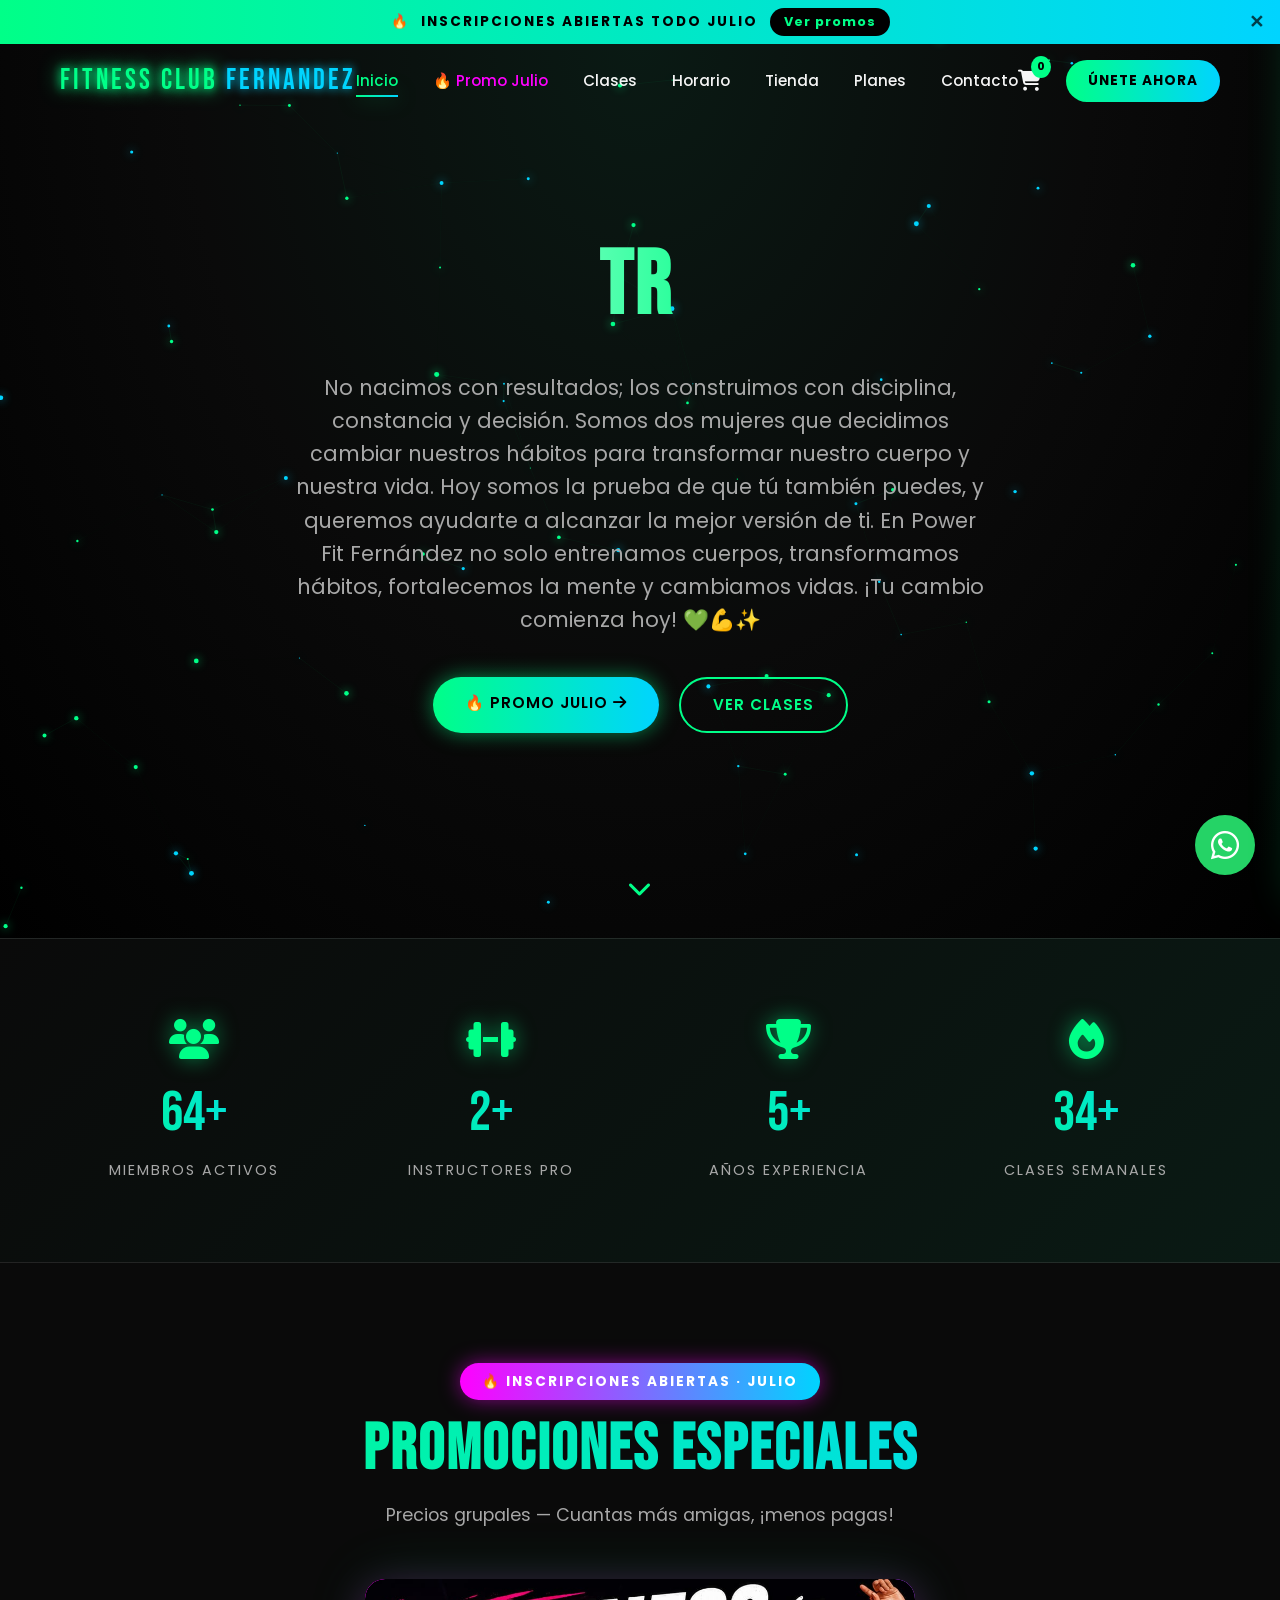
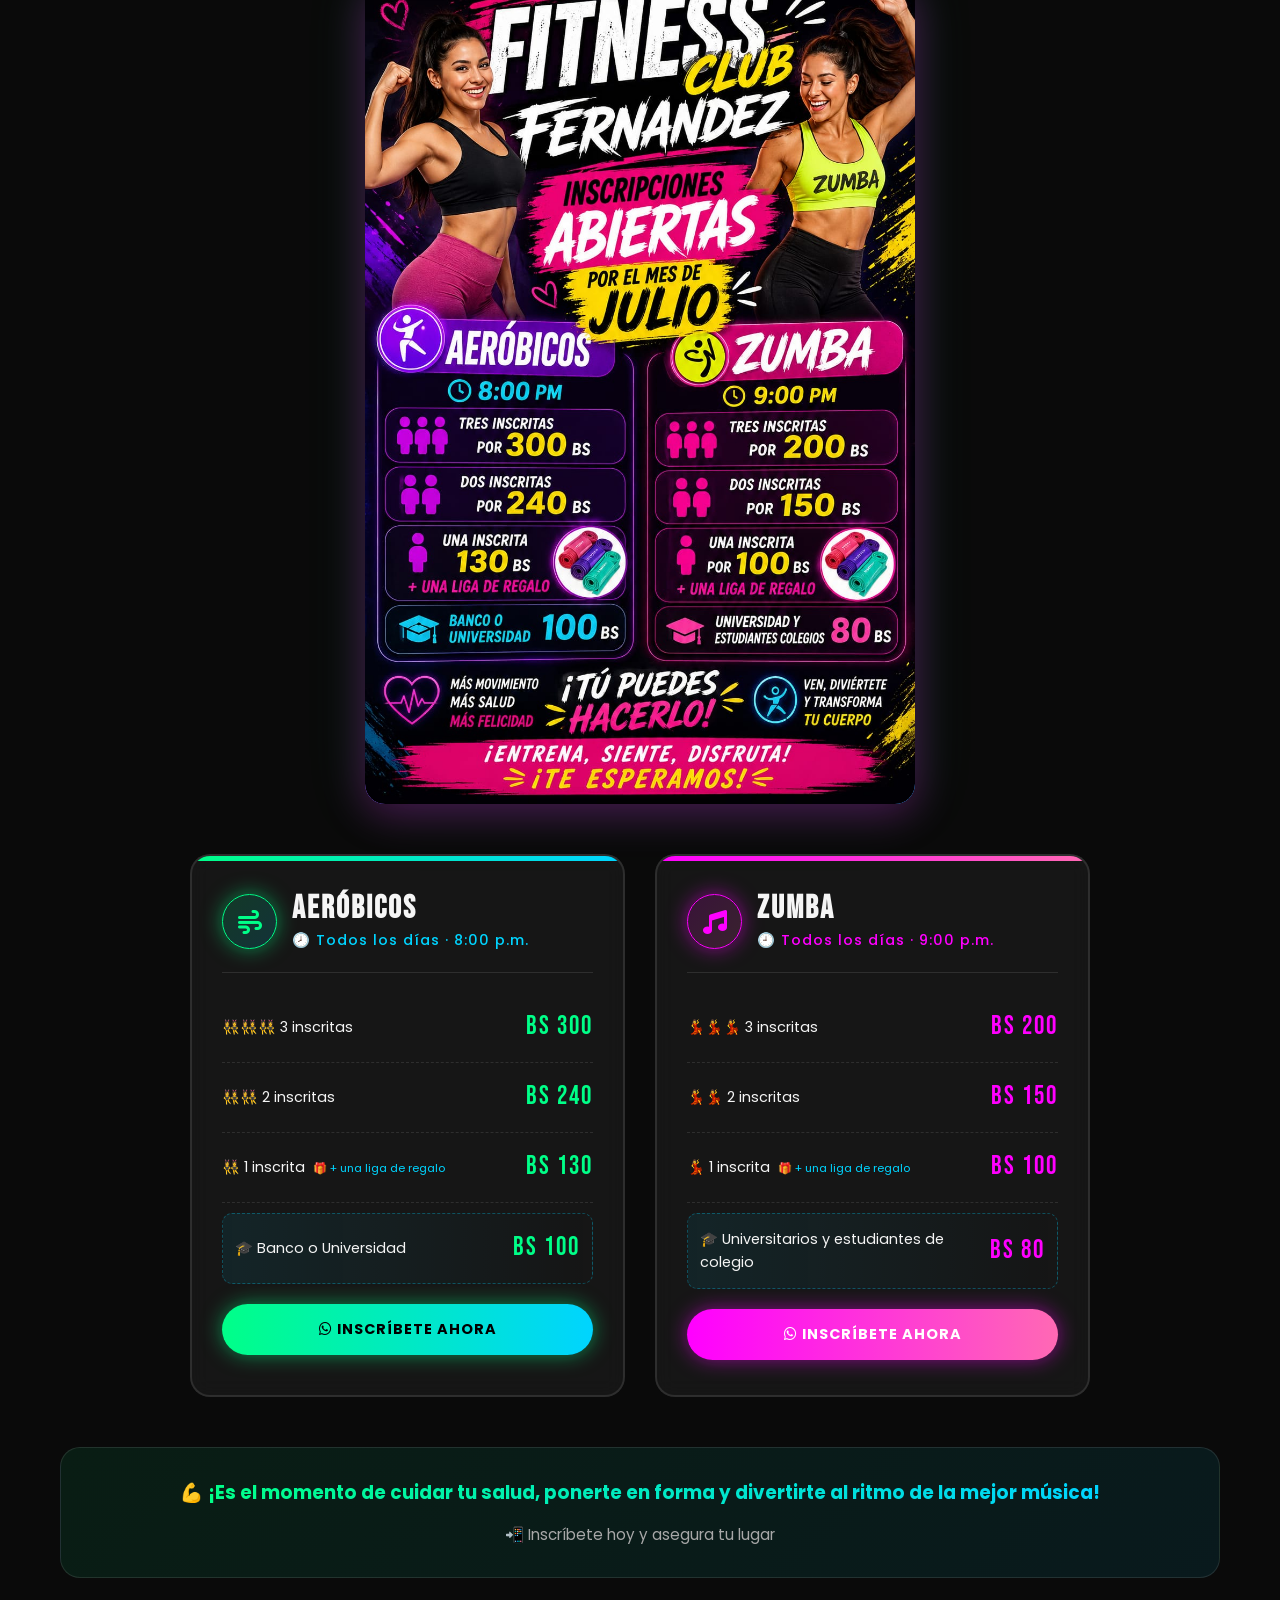
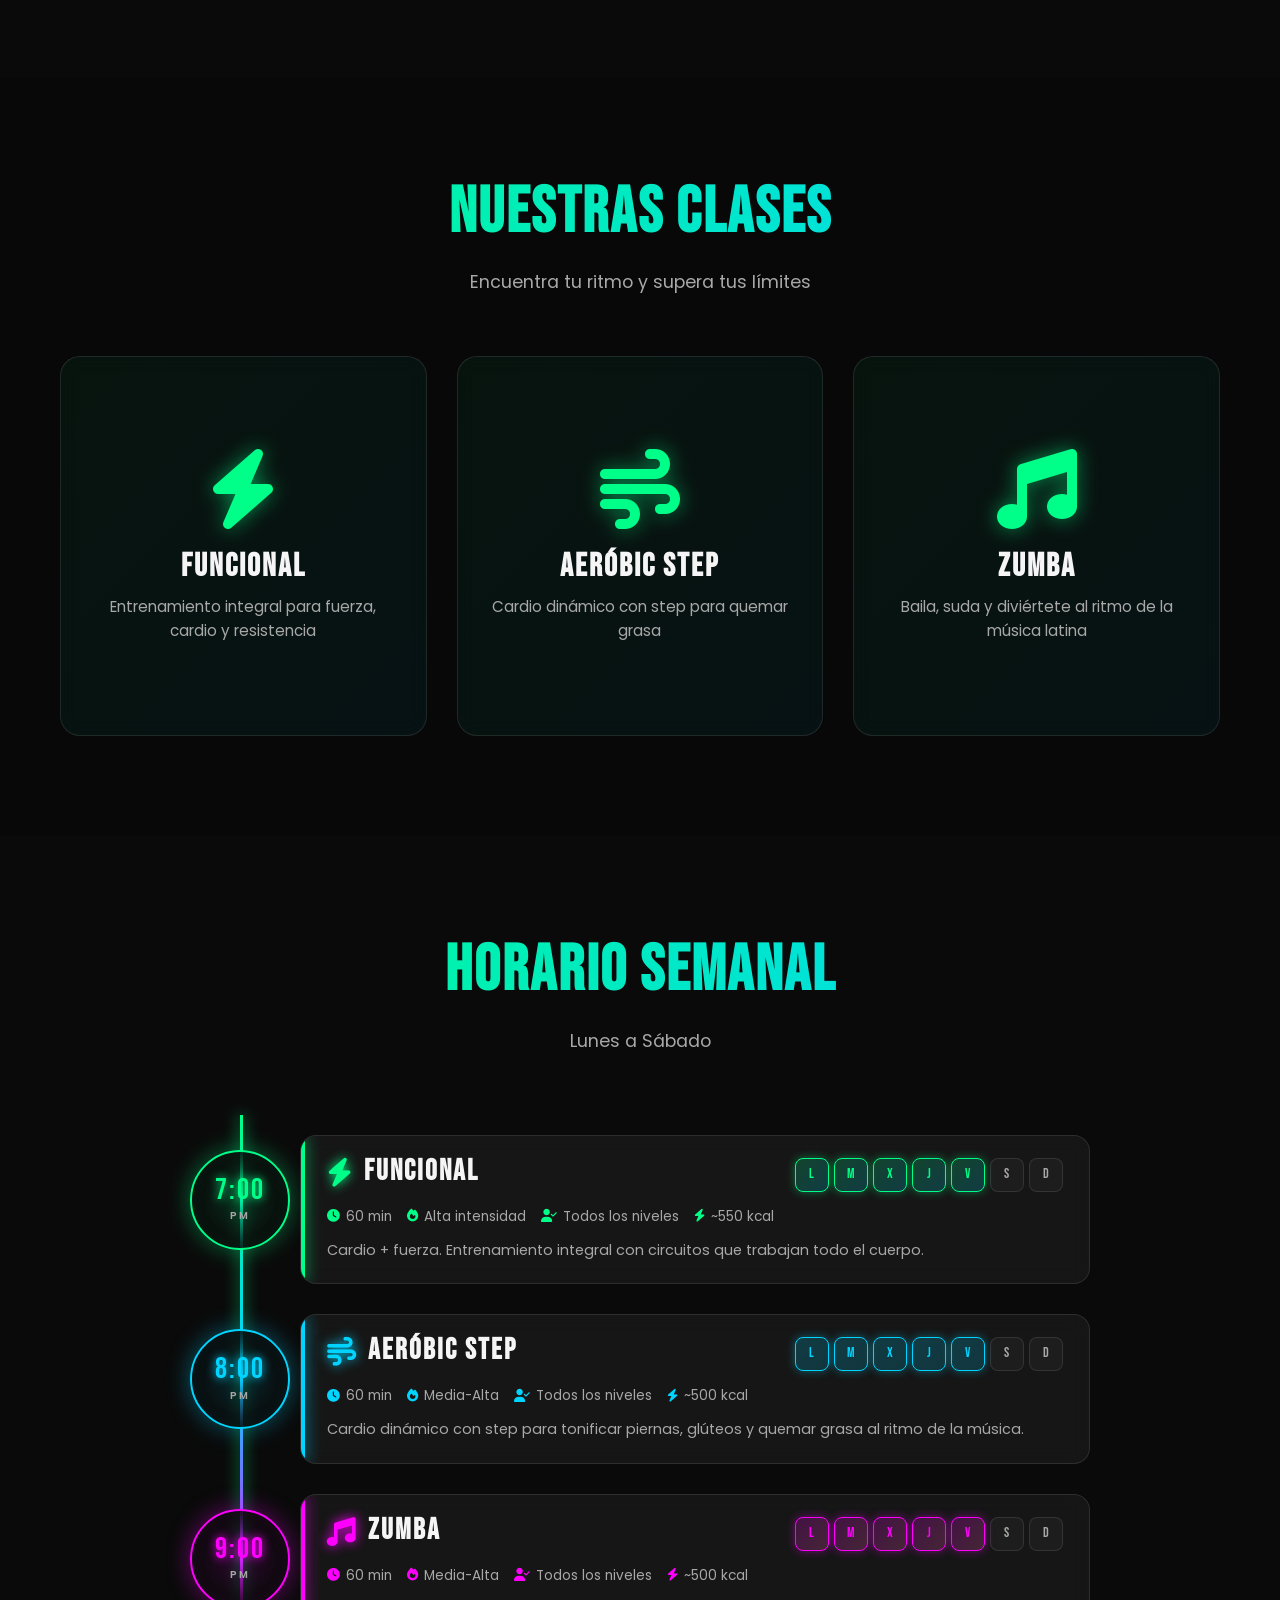
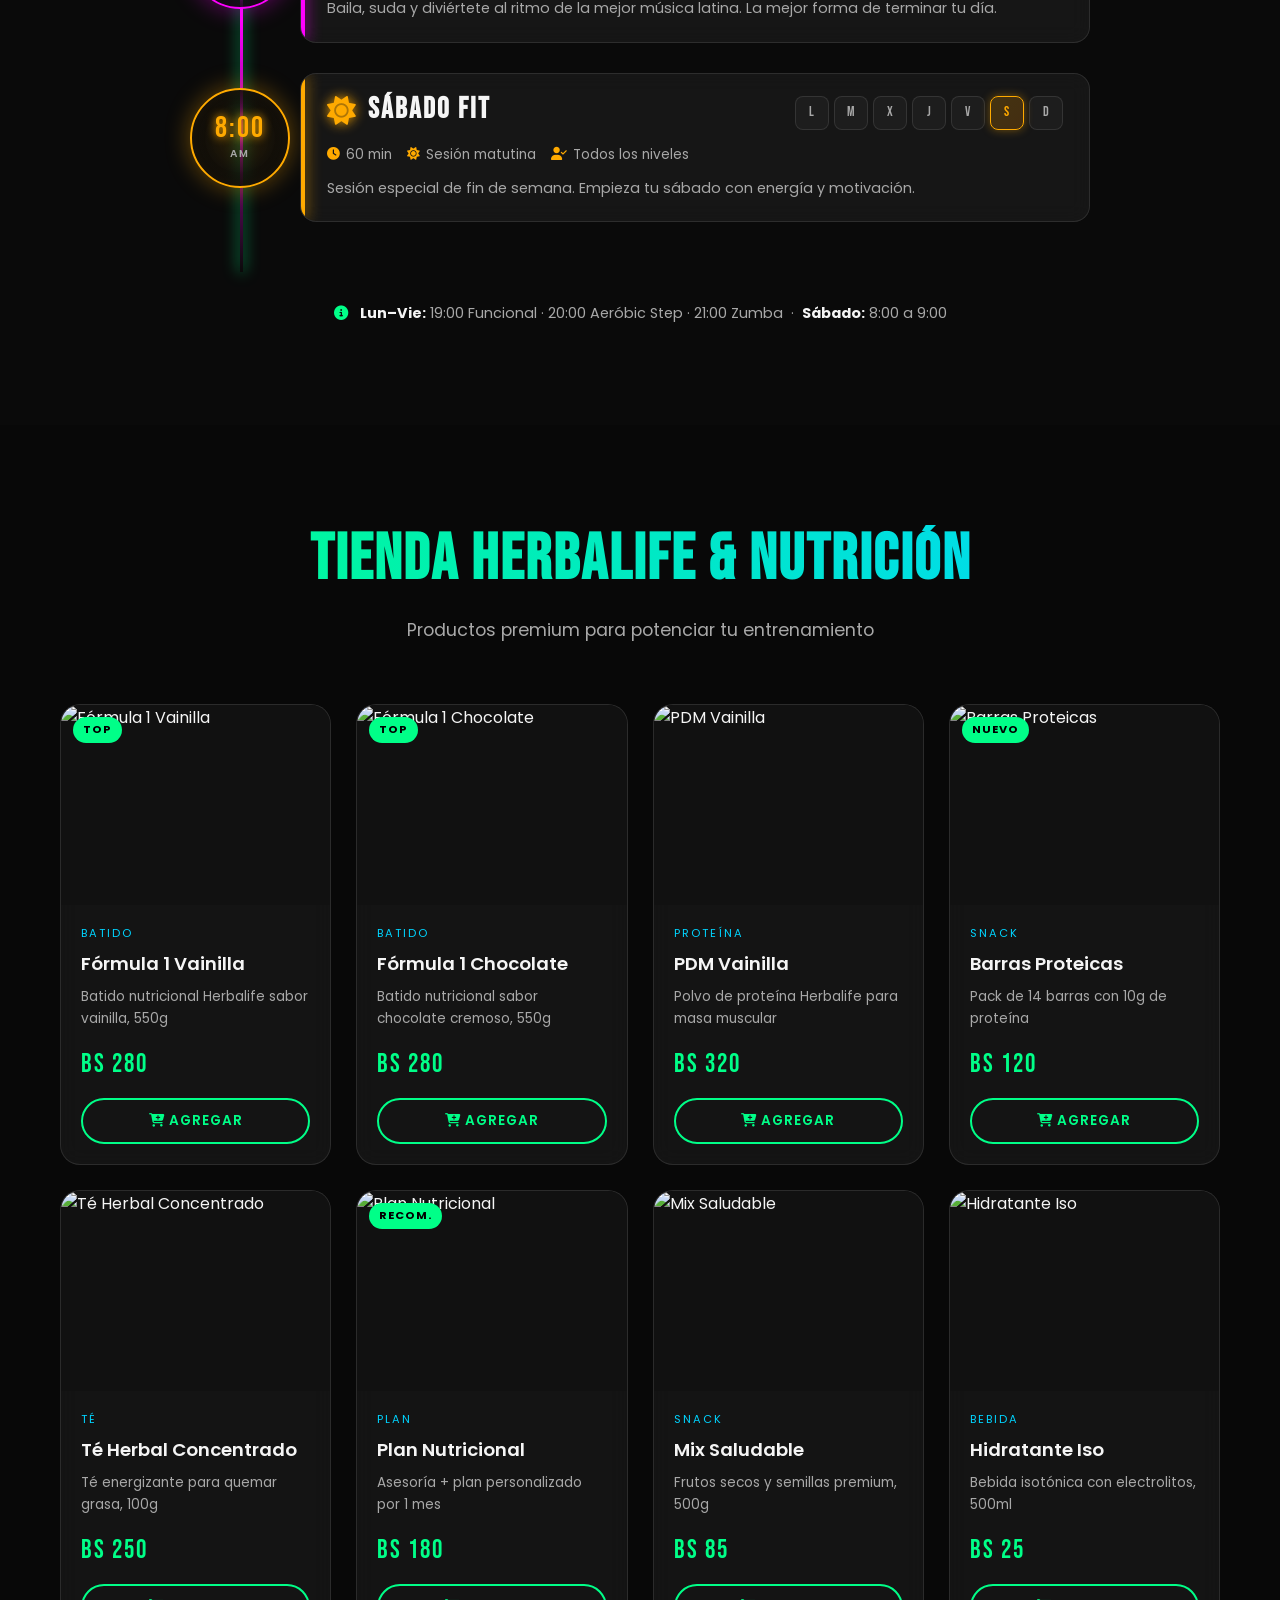
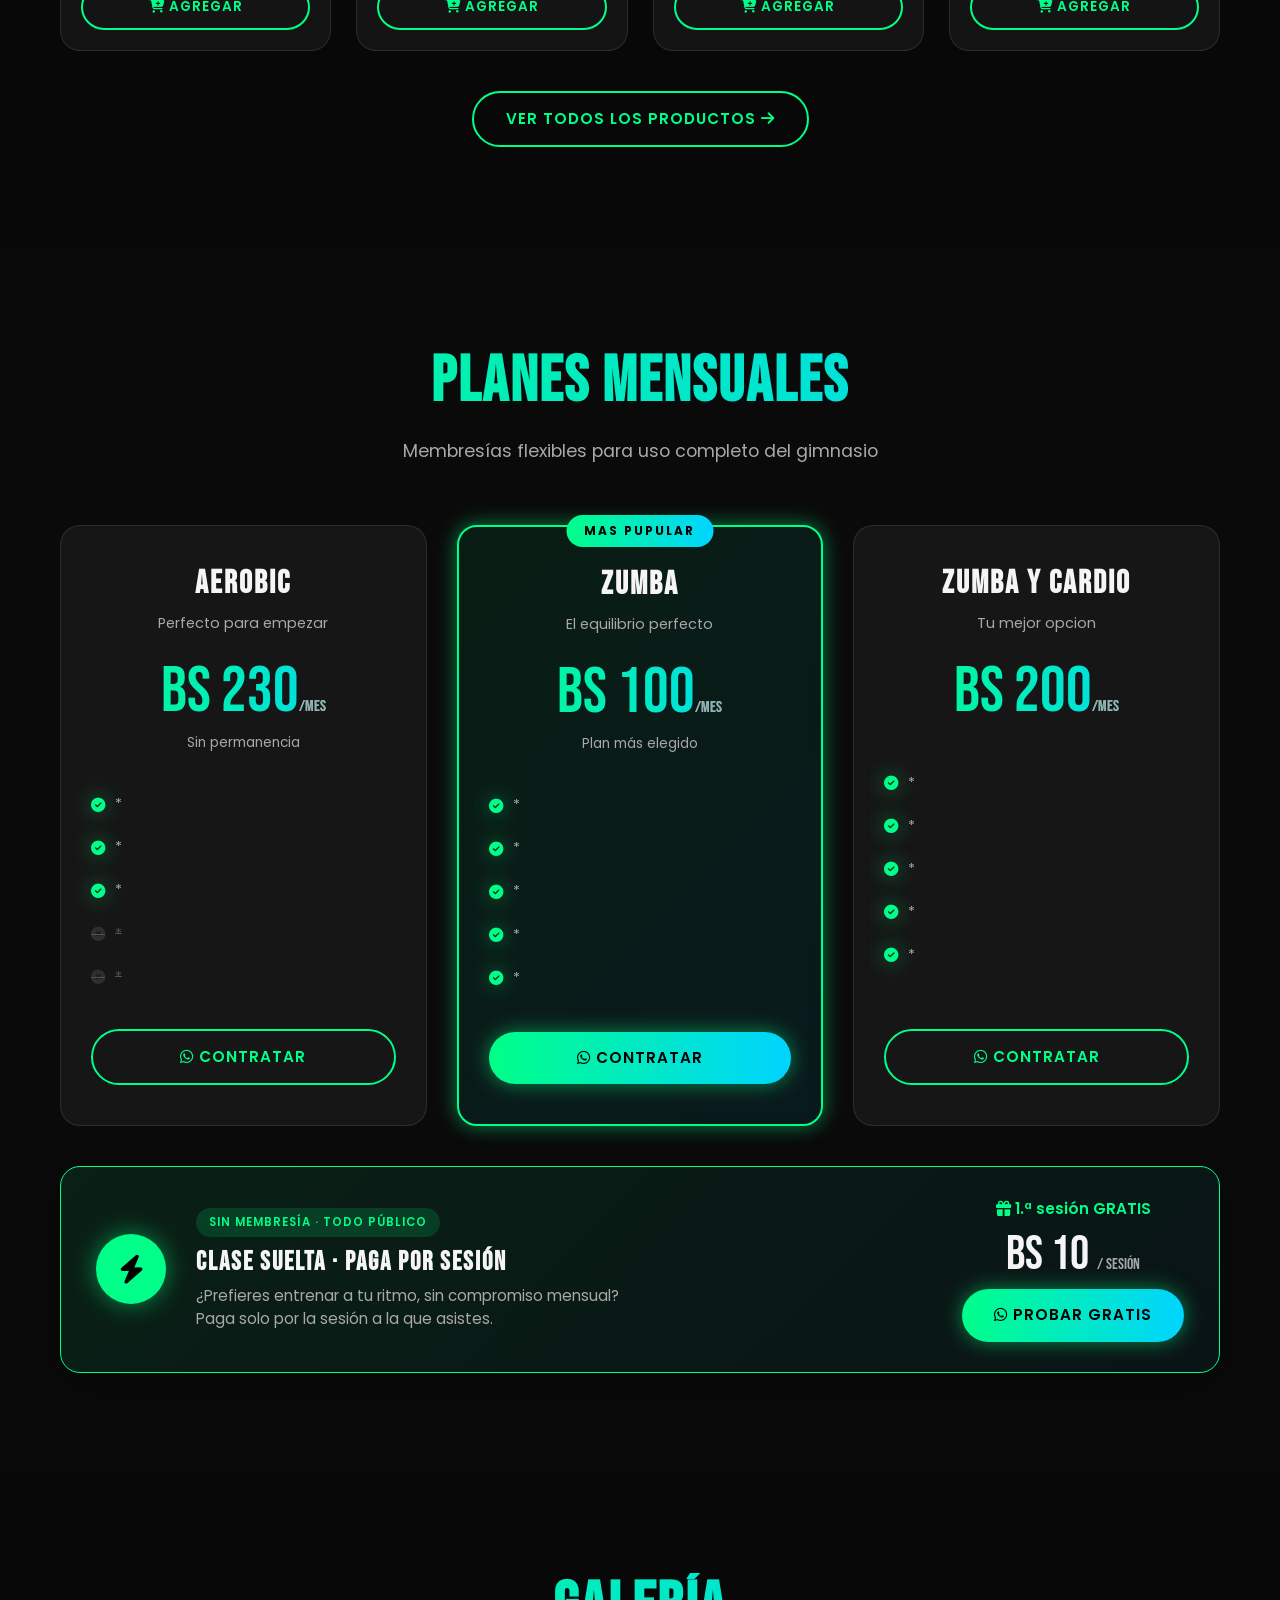
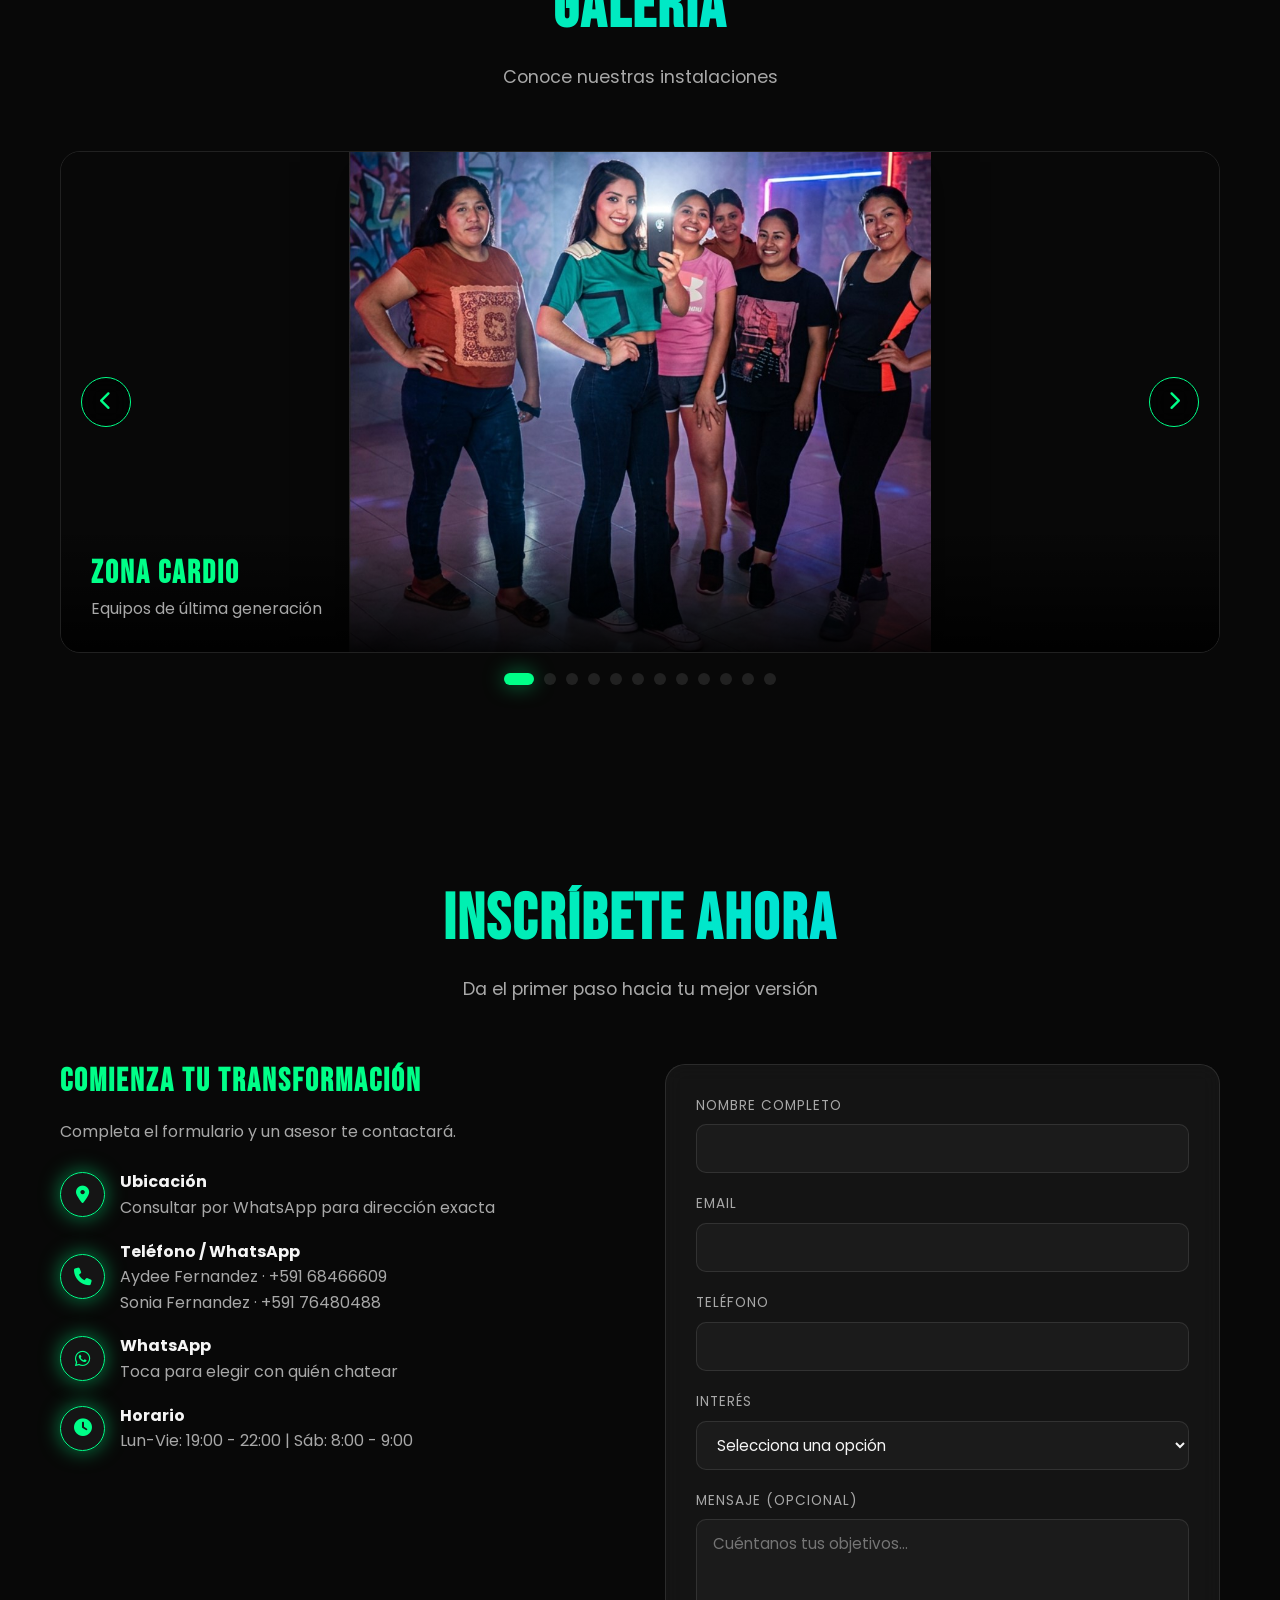
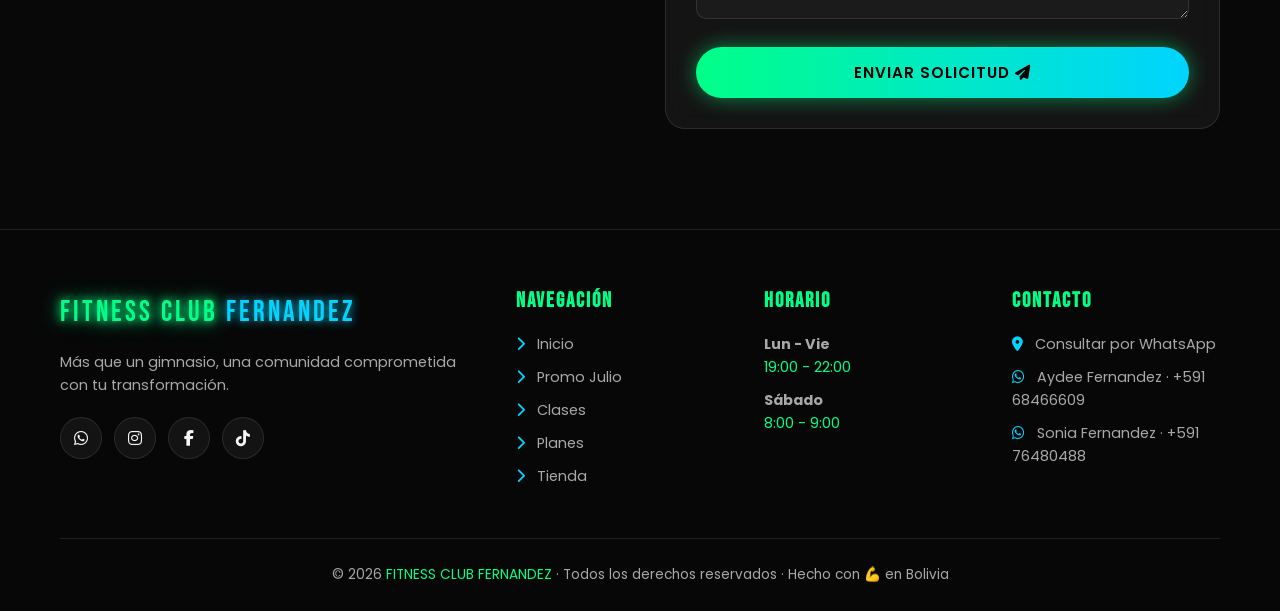
==== index.html @ 4d126799 "a s" ====
<!DOCTYPE html>
<html lang="es">
<head>
  <meta charset="UTF-8">
  <meta name="viewport" content="width=device-width, initial-scale=1.0">
  <title>FITNESS CLUB FERNANDEZ | Transforma tu cuerpo, transforma tu vida</title>
  <meta name="description" content="Gimnasio de alto rendimiento. Zumba, Aeróbic Step, Funcional, Tienda Herbalife. Promociones especiales de Julio.">
  <meta name="keywords" content="gimnasio, fitness, zumba, aerobic, herbalife, santa cruz, bolivia">
  <meta name="theme-color" content="#00ff88">
  <meta property="og:type" content="website">
  <meta property="og:title" content="FITNESS CLUB FERNANDEZ | Promociones Julio">
  <meta property="og:description" content="Inscripciones abiertas todo Julio. Aeróbicos y Zumba con precios especiales.">
  <meta property="og:image" content="images/promo-julio.jpg?v=julio2026">
  <link rel="icon" type="image/svg+xml" href="assets/favicon.svg">
  <link rel="preconnect" href="https://fonts.googleapis.com">
  <link rel="preconnect" href="https://fonts.gstatic.com" crossorigin>
  <link href="https://fonts.googleapis.com/css2?family=Bebas+Neue&family=Poppins:wght@300;400;500;600;700&display=swap" rel="stylesheet">
  <link rel="stylesheet" href="https://cdnjs.cloudflare.com/ajax/libs/font-awesome/6.5.1/css/all.min.css">
  <link rel="stylesheet" href="css/style.css?v=julio2026">
  <link rel="stylesheet" href="css/components.css?v=julio2026">
  <link rel="stylesheet" href="css/responsive.css?v=julio2026">
</head>
<body class="has-promo">

  <!-- BANNER PROMOCIONAL JULIO -->
  <div class="promo-banner" id="promoBanner">
    🔥 <strong>Inscripciones abiertas todo Julio</strong>
    <a href="#promociones">Ver promos</a>
    <span class="promo-close" id="promoClose" role="button" aria-label="Cerrar">✕</span>
  </div>

  <!-- NAVBAR -->
  <nav class="navbar" id="navbar">
    <div class="container nav-wrap">
      <a href="index.html" class="logo">FITNESS CLUB <span>FERNANDEZ</span></a>
      <ul class="nav-links" id="navLinks">
        <li><a href="#hero" class="active">Inicio</a></li>
        <li><a href="#promociones" style="color:var(--neon-pink)">🔥 Promo Julio</a></li>
        <li><a href="#clases">Clases</a></li>
        <li><a href="#horario">Horario</a></li>
        <li><a href="tienda.html">Tienda</a></li>
        <li><a href="#planes">Planes</a></li>
        <li><a href="#contacto">Contacto</a></li>
      </ul>
      <div class="nav-right">
        <div class="cart-icon" id="cartIcon" role="button" aria-label="Carrito">
          <i class="fas fa-shopping-cart"></i>
          <span class="cart-badge" id="cartBadge">0</span>
        </div>
        <a href="#promociones" class="nav-cta">Únete Ahora</a>
        <i class="fas fa-bars menu-toggle" id="menuToggle" role="button" aria-label="Menú"></i>
      </div>
    </div>
  </nav>

  <!-- HERO -->
  <section class="hero" id="hero">
    <canvas id="particles-canvas"></canvas>
    <div class="hero-content">
      <h1><span class="typed" id="typedText"></span><span class="cursor"></span></h1>
      <p>No nacimos con resultados; los construimos con disciplina, constancia y decisión.
         Somos dos mujeres que decidimos cambiar nuestros hábitos para transformar nuestro cuerpo y nuestra vida.
          Hoy somos la prueba de que tú también puedes, y queremos ayudarte a alcanzar la mejor versión de ti.
           En Power Fit Fernández no solo entrenamos cuerpos, transformamos hábitos, fortalecemos la mente y cambiamos vidas. ¡Tu cambio comienza hoy! 💚💪✨
      </p>
      <div class="hero-cta">
        <a href="#promociones" class="btn btn-primary btn-pulse">🔥 Promo Julio <i class="fas fa-arrow-right"></i></a>
        <a href="#clases" class="btn btn-outline">Ver Clases</a>
      </div>
    </div>
    <a href="#stats" class="hero-scroll" aria-label="Scroll"><i class="fas fa-chevron-down"></i></a>
  </section>

  <!-- STATS -->
  <section class="stats" id="stats">
    <div class="container">
      <div class="stats-grid">
        <div class="stat-item reveal"><i class="fas fa-users"></i><div class="stat-number" data-target="65">0</div><div class="stat-label">Miembros Activos</div></div>
        <div class="stat-item reveal"><i class="fas fa-dumbbell"></i><div class="stat-number" data-target="3">0</div><div class="stat-label">Instructores Pro</div></div>
        <div class="stat-item reveal"><i class="fas fa-trophy"></i><div class="stat-number" data-target="6">0</div><div class="stat-label">Años Experiencia</div></div>
        <div class="stat-item reveal"><i class="fas fa-fire"></i><div class="stat-number" data-target="35">0</div><div class="stat-label">Clases Semanales</div></div>
      </div>
    </div>
  </section>

  <!-- PROMOCIONES JULIO -->
  <section class="section" id="promociones">
    <div class="container">
      <div class="promo-hero reveal">
        <span class="promo-badge-top">🔥 Inscripciones abiertas · Julio</span>
        <h2 class="section-title" style="margin-bottom:15px">Promociones Especiales</h2>
        <p class="section-subtitle" style="margin-bottom:0">Precios grupales — Cuantas más amigas, ¡menos pagas!</p>
      </div>

      <div class="poster-wrap reveal" id="posterWrap" role="button" aria-label="Ver póster">
        <img id="posterImg" src="images/promo-julio.jpg?v=julio2026" alt="Póster Promoción Julio - Fitness Club Fernandez"
             data-fallbacks='[]'>
        <div class="poster-fallback-content">
          <i class="fas fa-image"></i>
          <p>Póster oficial próximamente</p>
          <small>Guarda tu poster como <strong>images/promo-julio.jpg</strong></small>
        </div>
        <span class="poster-badge-zoom">
          <i class="fas fa-search-plus"></i> Toca para ampliar
        </span>
      </div>

      <div class="promo-cards">
        <div class="promo-card reveal">
          <div class="promo-card-header">
            <i class="fas fa-wind"></i>
            <div><h3>Aeróbicos</h3><div class="time">🕗 Todos los días · 8:00 p.m.</div></div>
          </div>
          <div class="promo-list">
            <div class="promo-price-row"><span class="label">👯‍♀️👯‍♀️👯‍♀️ 3 inscritas</span><span class="price">Bs 300</span></div>
            <div class="promo-price-row"><span class="label">👯‍♀️👯‍♀️ 2 inscritas</span><span class="price">Bs 240</span></div>
            <div class="promo-price-row"><span class="label">👯‍♀️ 1 inscrita<span class="gift">🎁 + una liga de regalo</span></span><span class="price">Bs 130</span></div>
            <div class="promo-price-row student"><span class="label">🎓 Banco o Universidad</span><span class="price">Bs 100</span></div>
          </div>
          <a href="https://wa.me/59168466609?text=Hola,%20quiero%20inscribirme%20a%20Aer%C3%B3bicos%20-%20Promo%20Julio" target="_blank" rel="noopener" class="promo-cta-btn">
            <i class="fab fa-whatsapp"></i> Inscríbete Ahora
          </a>
        </div>
        <div class="promo-card zumba reveal">
          <div class="promo-card-header">
            <i class="fas fa-music"></i>
            <div><h3>Zumba</h3><div class="time">🕘 Todos los días · 9:00 p.m.</div></div>
          </div>
          <div class="promo-list">
            <div class="promo-price-row"><span class="label">💃💃💃 3 inscritas</span><span class="price">Bs 200</span></div>
            <div class="promo-price-row"><span class="label">💃💃 2 inscritas</span><span class="price">Bs 150</span></div>
            <div class="promo-price-row"><span class="label">💃 1 inscrita<span class="gift">🎁 + una liga de regalo</span></span><span class="price">Bs 100</span></div>
            <div class="promo-price-row student"><span class="label">🎓 Universitarios y estudiantes de colegio</span><span class="price">Bs 80</span></div>
          </div>
          <a href="https://wa.me/59168466609?text=Hola,%20quiero%20inscribirme%20a%20Zumba%20-%20Promo%20Julio" target="_blank" rel="noopener" class="promo-cta-btn">
            <i class="fab fa-whatsapp"></i> Inscríbete Ahora
          </a>
        </div>
      </div>
      <div class="promo-motivational reveal">
        <p>💪 <strong>¡Es el momento de cuidar tu salud, ponerte en forma y divertirte al ritmo de la mejor música!</strong></p>
        <p style="color:var(--text-dim);font-size:.95rem;margin:0">📲 Inscríbete hoy y asegura tu lugar</p>
      </div>
    </div>
  </section>

  <!-- CLASES -->
  <section class="section section-alt" id="clases">
    <div class="container">
      <h2 class="section-title reveal">Nuestras Clases</h2>
      <p class="section-subtitle reveal">Encuentra tu ritmo y supera tus límites</p>
      <div class="classes-grid">
        <div class="flip-card reveal">
          <div class="flip-inner">
            <div class="flip-front"><i class="fas fa-bolt"></i><h3>Funcional</h3><p>Entrenamiento integral para fuerza, cardio y resistencia</p></div>
            <div class="flip-back">
              <h3>Funcional</h3>
              <div class="info-row"><span>Horario</span><span>19:00 - 20:00</span></div>
              <div class="info-row"><span>Duración</span><span>60 min</span></div>
              <div class="info-row"><span>Nivel</span><span>Todos</span></div>
              <div class="info-row"><span>Calorías</span><span>~550 kcal</span></div>
              <div class="info-row"><span>Intensidad</span><span>Alta</span></div>
            </div>
          </div>
        </div>
        <div class="flip-card reveal">
          <div class="flip-inner">
            <div class="flip-front"><i class="fas fa-wind"></i><h3>Aeróbic Step</h3><p>Cardio dinámico con step para quemar grasa</p></div>
            <div class="flip-back">
              <h3>Aeróbic Step</h3>
              <div class="info-row"><span>Horario</span><span>20:00 - 21:00</span></div>
              <div class="info-row"><span>Duración</span><span>60 min</span></div>
              <div class="info-row"><span>Nivel</span><span>Todos</span></div>
              <div class="info-row"><span>Calorías</span><span>~500 kcal</span></div>
              <div class="info-row"><span>Intensidad</span><span>Media-Alta</span></div>
            </div>
          </div>
        </div>
        <div class="flip-card reveal">
          <div class="flip-inner">
            <div class="flip-front"><i class="fas fa-music"></i><h3>Zumba</h3><p>Baila, suda y diviértete al ritmo de la música latina</p></div>
            <div class="flip-back">
              <h3>Zumba Fitness</h3>
              <div class="info-row"><span>Horario</span><span>21:00 - 22:00</span></div>
              <div class="info-row"><span>Duración</span><span>60 min</span></div>
              <div class="info-row"><span>Nivel</span><span>Todos</span></div>
              <div class="info-row"><span>Calorías</span><span>~500 kcal</span></div>
              <div class="info-row"><span>Intensidad</span><span>Media-Alta</span></div>
            </div>
          </div>
        </div>
      </div>
    </div>
  </section>

  <!-- HORARIO -->
  <section class="section" id="horario">
    <div class="container">
      <h2 class="section-title reveal">Horario Semanal</h2>
      <p class="section-subtitle reveal">Lunes a Sábado</p>
      <div class="timeline-schedule">

        <!-- 7:00 PM - FUNCIONAL -->
        <div class="timeline-item reveal">
          <div class="timeline-marker">
            <span class="hour">7:00</span>
            <span class="period">PM</span>
          </div>
          <div class="timeline-card">
            <div class="timeline-head">
              <div class="timeline-title">
                <i class="fas fa-bolt class-icon"></i>
                <h3>Funcional</h3>
              </div>
              <div class="day-chips" aria-label="Días">
                <span class="day-chip on">L</span>
                <span class="day-chip on">M</span>
                <span class="day-chip on">X</span>
                <span class="day-chip on">J</span>
                <span class="day-chip on">V</span>
                <span class="day-chip">S</span>
                <span class="day-chip">D</span>
              </div>
            </div>
            <div class="timeline-details">
              <span><i class="fas fa-clock"></i> 60 min</span>
              <span><i class="fas fa-fire"></i> Alta intensidad</span>
              <span><i class="fas fa-user-check"></i> Todos los niveles</span>
              <span><i class="fas fa-bolt"></i> ~550 kcal</span>
            </div>
            <p class="timeline-desc">Cardio + fuerza. Entrenamiento integral con circuitos que trabajan todo el cuerpo.</p>
          </div>
        </div>

        <!-- 8:00 PM - AERÓBIC STEP -->
        <div class="timeline-item aerobic reveal">
          <div class="timeline-marker">
            <span class="hour">8:00</span>
            <span class="period">PM</span>
          </div>
          <div class="timeline-card">
            <div class="timeline-head">
              <div class="timeline-title">
                <i class="fas fa-wind class-icon"></i>
                <h3>Aeróbic Step</h3>
              </div>
              <div class="day-chips" aria-label="Días">
                <span class="day-chip on">L</span>
                <span class="day-chip on">M</span>
                <span class="day-chip on">X</span>
                <span class="day-chip on">J</span>
                <span class="day-chip on">V</span>
                <span class="day-chip">S</span>
                <span class="day-chip">D</span>
              </div>
            </div>
            <div class="timeline-details">
              <span><i class="fas fa-clock"></i> 60 min</span>
              <span><i class="fas fa-fire"></i> Media-Alta</span>
              <span><i class="fas fa-user-check"></i> Todos los niveles</span>
              <span><i class="fas fa-bolt"></i> ~500 kcal</span>
            </div>
            <p class="timeline-desc">Cardio dinámico con step para tonificar piernas, glúteos y quemar grasa al ritmo de la música.</p>
          </div>
        </div>

        <!-- 9:00 PM - ZUMBA -->
        <div class="timeline-item zumba reveal">
          <div class="timeline-marker">
            <span class="hour">9:00</span>
            <span class="period">PM</span>
          </div>
          <div class="timeline-card">
            <div class="timeline-head">
              <div class="timeline-title">
                <i class="fas fa-music class-icon"></i>
                <h3>Zumba</h3>
              </div>
              <div class="day-chips" aria-label="Días">
                <span class="day-chip on">L</span>
                <span class="day-chip on">M</span>
                <span class="day-chip on">X</span>
                <span class="day-chip on">J</span>
                <span class="day-chip on">V</span>
                <span class="day-chip">S</span>
                <span class="day-chip">D</span>
              </div>
            </div>
            <div class="timeline-details">
              <span><i class="fas fa-clock"></i> 60 min</span>
              <span><i class="fas fa-fire"></i> Media-Alta</span>
              <span><i class="fas fa-user-check"></i> Todos los niveles</span>
              <span><i class="fas fa-bolt"></i> ~500 kcal</span>
            </div>
            <p class="timeline-desc">Baila, suda y diviértete al ritmo de la mejor música latina. La mejor forma de terminar tu día.</p>
          </div>
        </div>

        <!-- SÁBADO 8 AM - CLASE ESPECIAL -->
        <div class="timeline-item saturday reveal">
          <div class="timeline-marker">
            <span class="hour">8:00</span>
            <span class="period">AM</span>
          </div>
          <div class="timeline-card">
            <div class="timeline-head">
              <div class="timeline-title">
                <i class="fas fa-sun class-icon"></i>
                <h3>Sábado Fit</h3>
              </div>
              <div class="day-chips" aria-label="Días">
                <span class="day-chip">L</span>
                <span class="day-chip">M</span>
                <span class="day-chip">X</span>
                <span class="day-chip">J</span>
                <span class="day-chip">V</span>
                <span class="day-chip on">S</span>
                <span class="day-chip">D</span>
              </div>
            </div>
            <div class="timeline-details">
              <span><i class="fas fa-clock"></i> 60 min</span>
              <span><i class="fas fa-sun"></i> Sesión matutina</span>
              <span><i class="fas fa-user-check"></i> Todos los niveles</span>
            </div>
            <p class="timeline-desc">Sesión especial de fin de semana. Empieza tu sábado con energía y motivación.</p>
          </div>
        </div>

      </div>
      <div class="reveal" style="text-align:center;margin-top:30px;color:var(--text-dim);font-size:.9rem">
        <p><i class="fas fa-info-circle" style="color:var(--neon-green);margin-right:8px"></i>
        <strong style="color:var(--text)">Lun–Vie:</strong> 19:00 Funcional · 20:00 Aeróbic Step · 21:00 Zumba
        &nbsp;·&nbsp;
        <strong style="color:var(--text)">Sábado:</strong> 8:00 a 9:00</p>
      </div>
    </div>
  </section>

  <!-- TIENDA (preview) -->
  <section class="section section-alt" id="tienda">
    <div class="container">
      <h2 class="section-title reveal">Tienda Herbalife & Nutrición</h2>
      <p class="section-subtitle reveal">Productos premium para potenciar tu entrenamiento</p>
      <div class="shop-grid" id="shopGrid"></div>
      <div style="text-align:center;margin-top:40px" class="reveal">
        <a href="tienda.html" class="btn btn-outline">Ver todos los productos <i class="fas fa-arrow-right"></i></a>
      </div>
    </div>
  </section>

  <!-- PLANES -->
  <section class="section" id="planes">
    <div class="container">
      <h2 class="section-title reveal">Planes Mensuales</h2>
      <p class="section-subtitle reveal">Membresías flexibles para uso completo del gimnasio</p>
      <div class="plans-grid">
        <div class="plan-card reveal">
          <h1 class="plan-name">AEROBIC</h1>
          <p class="plan-desc">Perfecto para empezar</p>
          <div class="plan-price">Bs 230<small>/mes</small></div>
          <p class="plan-period">Sin permanencia</p>
          <ul class="plan-features">
            <li><i class="fas fa-check-circle"></i> *</li>
            <li><i class="fas fa-check-circle"></i> *</li>
            <li><i class="fas fa-check-circle"></i> *</li>
            <li class="disabled"><i class="fas fa-times-circle"></i> *</li>
            <li class="disabled"><i class="fas fa-times-circle"></i> *</li>
          </ul>
          <a href="https://wa.me/59168466609?text=Hola,%20quiero%20contratar%20el%20*Plan%20B%C3%A1sico*%20(Bs%2085/mes)" target="_blank" rel="noopener" class="btn btn-outline"><i class="fab fa-whatsapp"></i> Contratar</a>
        </div>
        <div class="plan-card featured reveal">
          <div class="plan-badge">MAS PUPULAR</div>
          <h1 class="plan-name">ZUMBA</h1>
          <p class="plan-desc">El equilibrio perfecto</p>
          <div class="plan-price">Bs 100<small>/mes</small></div>
          <p class="plan-period">Plan más elegido</p>
          <ul class="plan-features">
            <li><i class="fas fa-check-circle"></i> *</li>
            <li><i class="fas fa-check-circle"></i> *</li>
            <li><i class="fas fa-check-circle"></i> *</li>
            <li><i class="fas fa-check-circle"></i> *</li>
            <li><i class="fas fa-check-circle"></i> *</li>
          </ul>
          <a href="https://wa.me/59168466609?text=Hola,%20quiero%20contratar%20el%20*Plan%20Pro*%20(Bs%20120/mes)" target="_blank" rel="noopener" class="btn btn-primary"><i class="fab fa-whatsapp"></i> Contratar</a>
        </div>
        <div class="plan-card reveal">
          <h3 class="plan-name">ZUMBA Y CARDIO</h3>
          <p class="plan-desc">Tu mejor opcion</p>
          <div class="plan-price">Bs 200<small>/mes</small></div>
          <p class="plan-period"></p>
          <ul class="plan-features">
            <li><i class="fas fa-check-circle"></i> *</li>
            <li><i class="fas fa-check-circle"></i> *</li>
            <li><i class="fas fa-check-circle"></i> *</li>
            <li><i class="fas fa-check-circle"></i> *</li>
            <li><i class="fas fa-check-circle"></i> *</li>
          </ul>
          <a href="https://wa.me/59168466609?text=Hola,%20quiero%20contratar%20el%20*Plan%20Elite*%20(Bs%20200/mes)" target="_blank" rel="noopener" class="btn btn-outline"><i class="fab fa-whatsapp"></i> Contratar</a>
        </div>
      </div>

      <!-- PAGO POR SESIÓN (clase suelta) -->
      <div class="dropin-banner reveal">
        <div class="dropin-icon"><i class="fas fa-bolt"></i></div>
        <div class="dropin-info">
          <span class="dropin-tag">Sin membresía · Todo público</span>
          <h3>Clase suelta · Paga por sesión</h3>
          <p>¿Prefieres entrenar a tu ritmo, sin compromiso mensual? Paga solo por la sesión a la que asistes.</p>
        </div>
        <div class="dropin-price">
          <div class="dropin-free"><i class="fas fa-gift"></i> 1.ª sesión GRATIS</div>
          <div class="dropin-amount">Bs 10 <small>/ sesión</small></div>
          <a href="https://wa.me/59168466609?text=Hola,%20quiero%20probar%20mi%20primera%20sesi%C3%B3n%20GRATIS" target="_blank" rel="noopener" class="btn btn-primary"><i class="fab fa-whatsapp"></i> Probar gratis</a>
        </div>
      </div>
    </div>
  </section>

  <!-- GALERÍA -->
  <section class="section section-alt" id="galeria">
    <div class="container">
      <h2 class="section-title reveal">Galería</h2>
      <p class="section-subtitle reveal">Conoce nuestras instalaciones</p>
      <div class="gallery-wrap reveal">
        <div class="gallery-track" id="galleryTrack">
          <div class="gallery-slide" style="--slide-bg:url('images/Screenshot_1.jpg?v=julio2026')"><img src="images/Screenshot_1.jpg?v=julio2026" alt="Zona Cardio" loading="lazy" decoding="async"><div class="gallery-caption"><h3>Zona Cardio</h3><p>Equipos de última generación</p></div></div>
          <div class="gallery-slide" style="--slide-bg:url('images/Screenshot_2.jpeg?v=julio2026')"><img src="images/Screenshot_2.jpeg?v=julio2026" alt="Área de Pesas" loading="lazy" decoding="async"><div class="gallery-caption"><h3>Área de Pesas</h3><p>Musculación profesional</p></div></div>
          <div class="gallery-slide" style="--slide-bg:url('images/Screenshot_3.jpeg?v=julio2026')"><img src="images/Screenshot_3.jpeg?v=julio2026" alt="Clases Grupales" loading="lazy" decoding="async"><div class="gallery-caption"><h3>Clases Grupales</h3><p>Energía y motivación</p></div></div>
          <div class="gallery-slide" style="--slide-bg:url('images/Screenshot_4.jpeg?v=julio2026')"><img src="images/Screenshot_4.jpeg?v=julio2026" alt="Zona Funcional" loading="lazy" decoding="async"><div class="gallery-caption"><h3>Zona Funcional</h3><p>Entrenamiento integral</p></div></div>
          <div class="gallery-slide" style="--slide-bg:url('images/Screenshot_5.jpg?v=julio2026')"><img src="images/Screenshot_5.jpg?v=julio2026" alt="Resultados Reales" loading="lazy" decoding="async"><div class="gallery-caption"><h3>Resultados Reales</h3><p>Transformaciones que inspiran</p></div></div>
          <div class="gallery-slide" style="--slide-bg:url('images/Screenshot_6.jpeg?v=julio2026')"><img src="images/Screenshot_6.jpeg?v=julio2026" alt="Comunidad FCF" loading="lazy" decoding="async"><div class="gallery-caption"><h3>Comunidad FCF</h3><p>Entrena rodeado de energía</p></div></div>
          <div class="gallery-slide" style="--slide-bg:url('images/Screenshot_7.jpg?v=julio2026')"><img src="images/Screenshot_7.jpg?v=julio2026" alt="Comunidad FCF" loading="lazy" decoding="async"><div class="gallery-caption"><h3>Comunidad FCF</h3><p>Entrena rodeado de energía</p></div></div>
          <div class="gallery-slide" style="--slide-bg:url('images/Screenshot_8.jpg?v=julio2026')"><img src="images/Screenshot_8.jpg?v=julio2026" alt="Comunidad FCF" loading="lazy" decoding="async"><div class="gallery-caption"><h3>Comunidad FCF</h3><p>Entrena rodeado de energía</p></div></div>
          <div class="gallery-slide" style="--slide-bg:url('images/Screenshot_9.jpeg?v=julio2026')"><img src="images/Screenshot_9.jpeg?v=julio2026" alt="Comunidad FCF" loading="lazy" decoding="async"><div class="gallery-caption"><h3>Comunidad FCF</h3><p>Entrena rodeado de energía</p></div></div>
          <div class="gallery-slide" style="--slide-bg:url('images/Screenshot_10.jpeg?v=julio2026')"><img src="images/Screenshot_10.jpeg?v=julio2026" alt="Comunidad FCF" loading="lazy" decoding="async"><div class="gallery-caption"><h3>Comunidad FCF</h3><p>Entrena rodeado de energía</p></div></div>
          <div class="gallery-slide" style="--slide-bg:url('images/Screenshot_11.jpeg?v=julio2026')"><img src="images/Screenshot_11.jpeg?v=julio2026" alt="Comunidad FCF" loading="lazy" decoding="async"><div class="gallery-caption"><h3>Comunidad FCF</h3><p>Entrena rodeado de energía</p></div></div>
          <div class="gallery-slide" style="--slide-bg:url('images/Screenshot_12.jpeg?v=julio2026')"><img src="images/Screenshot_12.jpeg?v=julio2026" alt="Comunidad FCF" loading="lazy" decoding="async"><div class="gallery-caption"><h3>Comunidad FCF</h3><p>Entrena rodeado de energía</p></div></div>
        </div>
        <button class="gallery-arrow prev" id="galleryPrev" aria-label="Anterior"><i class="fas fa-chevron-left"></i></button>
        <button class="gallery-arrow next" id="galleryNext" aria-label="Siguiente"><i class="fas fa-chevron-right"></i></button>
      </div>
      <div class="gallery-dots" id="galleryDots"></div>
    </div>
  </section>

  <!-- CONTACTO -->
  <section class="section section-alt" id="contacto">
    <div class="container">
      <h2 class="section-title reveal">Inscríbete Ahora</h2>
      <p class="section-subtitle reveal">Da el primer paso hacia tu mejor versión</p>
      <div class="contact-grid">
        <div class="contact-info reveal-left">
          <h3>Comienza Tu Transformación</h3>
          <p>Completa el formulario y un asesor te contactará.</p>
          <div class="contact-item"><i class="fas fa-map-marker-alt"></i><div><strong>Ubicación</strong><br><span style="color:var(--text-dim)">Consultar por WhatsApp para dirección exacta</span></div></div>
          <div class="contact-item wa-trigger"><i class="fas fa-phone"></i><div><strong>Teléfono / WhatsApp</strong><br><span style="color:var(--text-dim)">Aydee Fernandez · +591 68466609</span><br><span style="color:var(--text-dim)">Sonia Fernandez · +591 76480488</span></div></div>
          <div class="contact-item wa-trigger"><i class="fab fa-whatsapp"></i><div><strong>WhatsApp</strong><br><span style="color:var(--text-dim)">Toca para elegir con quién chatear</span></div></div>
          <div class="contact-item"><i class="fas fa-clock"></i><div><strong>Horario</strong><br><span style="color:var(--text-dim)">Lun-Vie: 19:00 - 22:00 | Sáb: 8:00 - 9:00</span></div></div>
        </div>
        <form class="contact-form reveal-right" id="contactForm" novalidate>
          <div class="form-group">
            <label for="name">Nombre completo</label>
            <input type="text" id="name" data-validate="name" required>
            <div class="form-error">Ingresa tu nombre completo (mín. 3 caracteres)</div>
          </div>
          <div class="form-group">
            <label for="email">Email</label>
            <input type="email" id="email" data-validate="email" required>
            <div class="form-error">Ingresa un email válido</div>
          </div>
          <div class="form-group">
            <label for="phone">Teléfono</label>
            <input type="tel" id="phone" data-validate="phone" required>
            <div class="form-error">Solo números, entre 7 y 15 dígitos</div>
          </div>
          <div class="form-group">
            <label for="plan">Interés</label>
            <select id="plan" data-validate="plan" required>
              <option value="">Selecciona una opción</option>
              <option value="aerobicos">Aeróbicos (Promo Julio)</option>
              <option value="zumba">Zumba (Promo Julio)</option>
              <option value="basico">Plan Básico</option>
              <option value="pro">Plan Pro</option>
              <option value="elite">Plan Elite</option>
              <option value="consulta">Solo una consulta</option>
            </select>
            <div class="form-error">Selecciona una opción</div>
          </div>
          <div class="form-group">
            <label for="message">Mensaje (opcional)</label>
            <textarea id="message" placeholder="Cuéntanos tus objetivos..."></textarea>
          </div>
          <button type="submit" class="btn btn-primary" style="width:100%">Enviar Solicitud <i class="fas fa-paper-plane"></i></button>
          <div class="form-success" id="formSuccess"><i class="fas fa-check-circle"></i> ¡Gracias! Te contactaremos pronto.</div>
        </form>
      </div>
    </div>
  </section>

  <!-- FOOTER -->
  <footer>
    <div class="container">
      <div class="footer-grid">
        <div class="footer-col">
          <div class="logo" style="margin-bottom:15px">FITNESS CLUB <span>FERNANDEZ</span></div>
          <p>Más que un gimnasio, una comunidad comprometida con tu transformación.</p>
          <div class="social-icons">
            <a href="https://wa.me/59168466609" target="_blank" rel="noopener" aria-label="WhatsApp" title="WhatsApp"><i class="fab fa-whatsapp"></i></a>
            <a href="https://instagram.com/" target="_blank" rel="noopener" aria-label="Instagram" title="Instagram (próximamente)"><i class="fab fa-instagram"></i></a>
            <a href="https://facebook.com/" target="_blank" rel="noopener" aria-label="Facebook" title="Facebook (próximamente)"><i class="fab fa-facebook-f"></i></a>
            <a href="https://tiktok.com/" target="_blank" rel="noopener" aria-label="TikTok" title="TikTok (próximamente)"><i class="fab fa-tiktok"></i></a>
          </div>
        </div>
        <div class="footer-col">
          <h4>Navegación</h4>
          <ul>
            <li><a href="#hero"><i class="fas fa-chevron-right"></i> Inicio</a></li>
            <li><a href="#promociones"><i class="fas fa-chevron-right"></i> Promo Julio</a></li>
            <li><a href="#clases"><i class="fas fa-chevron-right"></i> Clases</a></li>
            <li><a href="#planes"><i class="fas fa-chevron-right"></i> Planes</a></li>
            <li><a href="tienda.html"><i class="fas fa-chevron-right"></i> Tienda</a></li>
          </ul>
        </div>
        <div class="footer-col">
          <h4>Horario</h4>
          <ul>
            <li><strong>Lun - Vie</strong><br><span style="color:var(--neon-green)">19:00 - 22:00</span></li>
            <li><strong>Sábado</strong><br><span style="color:var(--neon-green)">8:00 - 9:00</span></li>
          </ul>
        </div>
        <div class="footer-col">
          <h4>Contacto</h4>
          <ul>
            <li><i class="fas fa-map-marker-alt"></i> Consultar por WhatsApp</li>
            <li class="wa-trigger"><i class="fab fa-whatsapp"></i> Aydee Fernandez · +591 68466609</li>
            <li class="wa-trigger"><i class="fab fa-whatsapp"></i> Sonia Fernandez · +591 76480488</li>
          </ul>
        </div>
      </div>
      <div class="footer-bottom">
        © 2026 <span>FITNESS CLUB FERNANDEZ</span> · Todos los derechos reservados · Hecho con 💪 en Bolivia
      </div>
    </div>
  </footer>

  <a href="https://wa.me/59168466609" target="_blank" rel="noopener" class="whatsapp-float" aria-label="WhatsApp">
    <i class="fab fa-whatsapp"></i>
    <span class="tooltip">¡Escríbenos!</span>
  </a>

  
  <!-- LIGHTBOX PÓSTER -->
  <div class="poster-lightbox" id="posterLightbox">
    <button class="poster-lightbox-close" id="posterLightboxClose" aria-label="Cerrar">
      <i class="fas fa-times"></i>
    </button>
    <img id="posterLightboxImg" src="images/promo-julio.jpg?v=julio2026" alt="Póster Promoción Julio ampliado">
  </div>

  <div class="cart-overlay" id="cartOverlay"></div>
  <div class="cart-modal" id="cartModal">
    <div class="cart-header">
      <h3><i class="fas fa-shopping-cart"></i> Tu Carrito</h3>
      <span class="cart-close" id="cartClose" role="button" aria-label="Cerrar"><i class="fas fa-times"></i></span>
    </div>
    <div class="cart-body" id="cartBody"></div>
    <div class="cart-footer">
      <div class="cart-total"><span>Total:</span><strong id="cartTotal">Bs 0</strong></div>
      <button class="cart-checkout" id="checkoutBtn">Finalizar Compra</button>
    </div>
  </div>

  <script src="js/main.js?v=julio2026"></script>
  <script src="js/cart.js?v=julio2026"></script>
  <script src="js/products.js?v=julio2026"></script>
  <script src="js/validation.js?v=julio2026"></script>
  <script src="js/whatsapp.js?v=julio2026"></script>
</body>
</html>
---- css/style.css ----
/* =========================================
   FITNESS CLUB FERNANDEZ - Base Styles
   Variables, reset, tipografía, utilidades
========================================= */

/* Reset */
*,*::before,*::after{margin:0;padding:0;box-sizing:border-box}

/* Variables */
:root{
  --bg:#0a0a0a;
  --bg-2:#111;
  --bg-3:#080808;
  --neon-green:#00ff88;
  --neon-blue:#00d4ff;
  --neon-pink:#ff00ff;
  --text:#f5f5f5;
  --text-dim:#a8a8a8;
  --glass:rgba(255,255,255,.05);
  --glass-border:rgba(255,255,255,.1);
  --shadow-green:0 0 20px rgba(0,255,136,.5);
  --shadow-blue:0 0 20px rgba(0,212,255,.5);
  --danger:#ff4444;
  --whatsapp:#25D366;
}

/* Base */
html{scroll-behavior:smooth}
body{
  font-family:'Poppins',sans-serif;
  background:var(--bg);
  color:var(--text);
  overflow-x:hidden;
  line-height:1.6;
}
h1,h2,h3,h4{font-family:'Bebas Neue',sans-serif;letter-spacing:2px;line-height:1.1}
a{color:inherit;text-decoration:none}
img{max-width:100%;display:block}
button{font-family:inherit;cursor:pointer;border:none;background:none;color:inherit}
ul{list-style:none}

/* Scrollbar */
::-webkit-scrollbar{width:10px}
::-webkit-scrollbar-track{background:#0a0a0a}
::-webkit-scrollbar-thumb{background:linear-gradient(var(--neon-green),var(--neon-blue));border-radius:5px}

/* Utilidades / layout */
.container{max-width:1200px;margin:0 auto;padding:0 20px}
.section{padding:100px 0;position:relative}
.section-alt{background:var(--bg-3)}

.section-title{
  font-size:clamp(2.5rem,5vw,4rem);
  text-align:center;
  margin-bottom:20px;
  background:linear-gradient(90deg,var(--neon-green),var(--neon-blue));
  -webkit-background-clip:text;background-clip:text;
  -webkit-text-fill-color:transparent;
}
.section-subtitle{
  text-align:center;color:var(--text-dim);
  font-size:1.1rem;margin-bottom:60px;
  max-width:600px;margin-left:auto;margin-right:auto;
}

/* Animaciones globales */
@keyframes fadeIn{from{opacity:0;transform:translateY(20px)}to{opacity:1;transform:translateY(0)}}
@keyframes float{0%,100%{transform:translateY(0)}50%{transform:translateY(-10px)}}
@keyframes shine{to{background-position:200% center}}
@keyframes bounce{0%,100%{transform:translate(-50%,0)}50%{transform:translate(-50%,-15px)}}
@keyframes cursor-blink{0%,49%{opacity:1}50%,100%{opacity:0}}
@keyframes blink{
  0%,100%{box-shadow:0 0 15px var(--neon-green)}
  50%{box-shadow:0 0 30px var(--neon-blue),0 0 50px var(--neon-green)}
}
@keyframes pulse{
  0%{box-shadow:0 0 0 0 rgba(0,255,136,.7)}
  70%{box-shadow:0 0 0 25px rgba(0,255,136,0)}
  100%{box-shadow:0 0 0 0 rgba(0,255,136,0)}
}
@keyframes waPulse{
  0%{box-shadow:0 0 0 0 rgba(37,211,102,.7)}
  70%{box-shadow:0 0 0 20px rgba(37,211,102,0)}
  100%{box-shadow:0 0 0 0 rgba(37,211,102,0)}
}
@keyframes starPop{from{transform:scale(0)}to{transform:scale(1)}}

/* Reveal animations - Progressive enhancement:
   Solo ocultamos si JS está cargado (html.js).
   Si el JS falla, el contenido sigue visible. */
.reveal,.reveal-left,.reveal-right{transition:opacity .8s ease,transform .8s ease}
html.js .reveal{opacity:0;transform:translateY(40px)}
html.js .reveal-left{opacity:0;transform:translateX(-50px)}
html.js .reveal-right{opacity:0;transform:translateX(50px)}
html.js .reveal.active,
html.js .reveal-left.active,
html.js .reveal-right.active{opacity:1;transform:translate(0,0)}
---- css/components.css ----
/* =========================================
   FITNESS CLUB FERNANDEZ - Components
   Botones, Navbar, Hero, Cards, Modals, etc.
========================================= */

/* ============ SELECTOR WHATSAPP ============ */
.wa-chooser{
  position:fixed;inset:0;z-index:3000;
  display:flex;align-items:center;justify-content:center;
  background:rgba(0,0,0,.75);backdrop-filter:blur(6px);
  opacity:0;visibility:hidden;transition:opacity .3s ease,visibility .3s ease;
  padding:20px;
}
.wa-chooser.open{opacity:1;visibility:visible}
.wa-chooser-box{
  width:100%;max-width:400px;
  background:#0d0d0d;border:1px solid var(--glass-border,rgba(255,255,255,.1));
  border-radius:18px;overflow:hidden;
  box-shadow:0 20px 60px rgba(0,0,0,.6);
  transform:translateY(20px) scale(.97);transition:transform .3s ease;
}
.wa-chooser.open .wa-chooser-box{transform:translateY(0) scale(1)}
.wa-chooser-head{
  display:flex;align-items:center;justify-content:space-between;
  padding:18px 20px;border-bottom:1px solid var(--glass-border,rgba(255,255,255,.08));
}
.wa-chooser-head h3{font-size:1.1rem;color:var(--neon-green,#00ff88);display:flex;align-items:center;gap:8px}
.wa-chooser-close{font-size:1.6rem;line-height:1;color:var(--text-dim,#888);cursor:pointer;transition:.2s}
.wa-chooser-close:hover{color:#fff}
.wa-chooser-list{padding:12px}
.wa-contact{
  width:100%;display:flex;align-items:center;gap:14px;
  background:rgba(255,255,255,.03);border:1px solid var(--glass-border,rgba(255,255,255,.08));
  border-radius:12px;padding:14px 16px;margin-bottom:10px;cursor:pointer;
  transition:.25s;text-align:left;
}
.wa-contact:last-child{margin-bottom:0}
.wa-contact:hover{
  background:rgba(0,255,136,.08);border-color:var(--neon-green,#00ff88);
  transform:translateX(3px);
}
.wa-contact-icon{
  width:44px;height:44px;flex-shrink:0;border-radius:50%;
  background:#25D366;color:#fff;font-size:1.3rem;
  display:flex;align-items:center;justify-content:center;
}
.wa-contact-info{display:flex;flex-direction:column;flex:1;min-width:0}
.wa-contact-name{color:#fff;font-weight:600;font-size:1rem}
.wa-contact-number{color:var(--text-dim,#888);font-size:.85rem}
.wa-contact-arrow{color:var(--neon-green,#00ff88);font-size:.9rem}

/* ============ BOTONES ============ */
.btn{
  display:inline-block;padding:14px 32px;
  border-radius:50px;font-weight:600;
  text-transform:uppercase;letter-spacing:1px;
  transition:.3s;cursor:pointer;font-size:.95rem;
}
.btn-primary{
  background:linear-gradient(90deg,var(--neon-green),var(--neon-blue));
  color:#000;box-shadow:var(--shadow-green);
}
.btn-primary:hover{transform:translateY(-3px);box-shadow:0 0 30px rgba(0,255,136,.8)}
.btn-outline{
  border:2px solid var(--neon-green);
  color:var(--neon-green);
  background:transparent;
}
.btn-outline:hover{background:var(--neon-green);color:#000;box-shadow:var(--shadow-green)}
.btn-pulse{animation:pulse 2s infinite}

/* ============ NAVBAR ============ */
.navbar{
  position:fixed;top:0;left:0;width:100%;
  padding:20px 0;z-index:1000;
  transition:.3s ease;
  background:transparent;
}
.navbar.scrolled{
  background:rgba(10,10,10,.95);
  backdrop-filter:blur(10px);
  padding:14px 0;
  box-shadow:0 2px 30px rgba(0,255,136,.2);
}
.nav-wrap{display:flex;align-items:center;justify-content:space-between}
.logo{
  font-family:'Bebas Neue',sans-serif;
  font-size:1.8rem;letter-spacing:3px;
  color:var(--neon-green);
  text-shadow:0 0 10px var(--neon-green),0 0 20px var(--neon-green);
}
.logo span{color:var(--neon-blue);text-shadow:0 0 10px var(--neon-blue)}
.nav-links{display:flex;gap:35px}
.nav-links a{font-weight:500;font-size:.95rem;position:relative;transition:.3s}
.nav-links a::after{
  content:'';position:absolute;bottom:-6px;left:0;
  width:0;height:2px;
  background:linear-gradient(90deg,var(--neon-green),var(--neon-blue));
  transition:.3s;box-shadow:var(--shadow-green);
}
.nav-links a:hover,.nav-links a.active{color:var(--neon-green)}
.nav-links a:hover::after,.nav-links a.active::after{width:100%}
.nav-cta{
  padding:10px 22px;border-radius:50px;
  background:linear-gradient(90deg,var(--neon-green),var(--neon-blue));
  color:#000;font-weight:700;font-size:.85rem;
  text-transform:uppercase;letter-spacing:1px;
  animation:blink 2s infinite;
}
.cart-icon{position:relative;font-size:1.3rem;color:var(--text);cursor:pointer;transition:.3s}
.cart-icon:hover{color:var(--neon-green);text-shadow:var(--shadow-green)}
.cart-badge{
  position:absolute;top:-8px;right:-10px;
  background:var(--neon-green);color:#000;
  font-size:.7rem;font-weight:700;
  padding:2px 6px;border-radius:50%;
  min-width:18px;text-align:center;
}
.nav-right{display:flex;align-items:center;gap:25px}
.menu-toggle{display:none;font-size:1.5rem;cursor:pointer;color:var(--neon-green)}

/* ============ HERO ============ */
.hero{
  min-height:100vh;
  display:flex;align-items:center;justify-content:center;
  position:relative;overflow:hidden;
  background:radial-gradient(ellipse at top,#0a1a14 0%,#0a0a0a 50%,#000 100%);
}
#particles-canvas{position:absolute;top:0;left:0;width:100%;height:100%;z-index:1}
.hero-content{position:relative;z-index:2;text-align:center;padding:0 20px;max-width:1000px}
.hero h1{
  font-size:clamp(2.5rem,7vw,6rem);
  margin-bottom:20px;line-height:1;
  background:linear-gradient(90deg,#fff,var(--neon-green),var(--neon-blue),#fff);
  background-size:200% auto;
  -webkit-background-clip:text;background-clip:text;
  -webkit-text-fill-color:transparent;
  animation:shine 4s linear infinite;
}
.hero .typed{display:inline-block;min-height:1.2em}
.hero .cursor{
  display:inline-block;width:4px;background:var(--neon-green);
  margin-left:5px;animation:cursor-blink 1s infinite;
  box-shadow:var(--shadow-green);
}
.hero p{
  font-size:clamp(1rem,2vw,1.3rem);
  color:var(--text-dim);
  margin-bottom:40px;max-width:700px;margin-left:auto;margin-right:auto;
}
.hero-cta{display:flex;gap:20px;justify-content:center;flex-wrap:wrap}
.hero-scroll{
  position:absolute;bottom:30px;left:50%;transform:translateX(-50%);
  color:var(--neon-green);font-size:1.5rem;
  animation:bounce 2s infinite;z-index:2;
}

/* ============ STATS ============ */
.stats{
  background:linear-gradient(135deg,#0a0a0a 0%,#0a1a14 100%);
  padding:60px 0;border-top:1px solid var(--glass-border);border-bottom:1px solid var(--glass-border);
}
.stats-grid{display:grid;grid-template-columns:repeat(auto-fit,minmax(200px,1fr));gap:30px;text-align:center}
.stat-item{padding:20px}
.stat-item i{font-size:2.5rem;color:var(--neon-green);margin-bottom:10px;text-shadow:var(--shadow-green)}
.stat-number{
  font-family:'Bebas Neue',sans-serif;font-size:3.5rem;
  background:linear-gradient(90deg,var(--neon-green),var(--neon-blue));
  -webkit-background-clip:text;background-clip:text;
  -webkit-text-fill-color:transparent;
}
.stat-label{color:var(--text-dim);text-transform:uppercase;letter-spacing:2px;font-size:.9rem}

/* ============ FLIP CARDS (CLASES) ============ */
.classes-grid{display:grid;grid-template-columns:repeat(auto-fit,minmax(280px,1fr));gap:30px}
.flip-card{height:380px;perspective:1500px}
.flip-inner{
  position:relative;width:100%;height:100%;
  transition:transform .8s cubic-bezier(.4,.2,.2,1);
  transform-style:preserve-3d;
}
.flip-card:hover .flip-inner{transform:rotateY(180deg)}
.flip-front,.flip-back{
  position:absolute;width:100%;height:100%;
  backface-visibility:hidden;border-radius:20px;padding:30px;
  display:flex;flex-direction:column;justify-content:center;align-items:center;
  text-align:center;background:var(--glass);
  backdrop-filter:blur(10px);border:1px solid var(--glass-border);
}
.flip-front{background:linear-gradient(135deg,rgba(0,255,136,.05),rgba(0,212,255,.05))}
.flip-back{
  transform:rotateY(180deg);
  background:linear-gradient(135deg,rgba(0,255,136,.15),rgba(0,212,255,.15));
  border-color:var(--neon-green);box-shadow:var(--shadow-green);
}
.flip-front i{font-size:5rem;color:var(--neon-green);margin-bottom:20px;text-shadow:var(--shadow-green);animation:float 3s ease-in-out infinite}
.flip-front h3{font-size:2rem;color:var(--text);margin-bottom:10px}
.flip-front p{color:var(--text-dim);font-size:.95rem}
.flip-back h3{font-size:1.8rem;color:var(--neon-green);margin-bottom:20px}
.flip-back .info-row{
  display:flex;justify-content:space-between;width:100%;
  padding:8px 0;border-bottom:1px solid var(--glass-border);font-size:.9rem;
}
.flip-back .info-row:last-child{border:none}
.flip-back .info-row span:first-child{color:var(--text-dim)}
.flip-back .info-row span:last-child{color:var(--neon-blue);font-weight:600}

/* ============ HORARIO ============ */
.schedule-filters{display:flex;gap:12px;justify-content:center;flex-wrap:wrap;margin-bottom:40px}
.filter-btn{
  padding:10px 24px;border:2px solid var(--glass-border);border-radius:50px;
  color:var(--text-dim);font-weight:500;font-size:.9rem;transition:.3s;
}
.filter-btn:hover,.filter-btn.active{border-color:var(--neon-green);color:var(--neon-green);box-shadow:var(--shadow-green)}
.schedule-grid{
  display:grid;grid-template-columns:80px repeat(7,1fr);gap:8px;
  background:var(--glass);backdrop-filter:blur(10px);
  border:1px solid var(--glass-border);border-radius:20px;
  padding:20px;overflow-x:auto;
}
.schedule-cell{padding:14px 8px;text-align:center;font-size:.85rem;border-radius:8px;transition:.3s;min-width:80px}
.schedule-cell.header{
  background:linear-gradient(135deg,rgba(0,255,136,.1),rgba(0,212,255,.1));
  font-family:'Bebas Neue',sans-serif;letter-spacing:2px;font-size:1rem;color:var(--neon-green);
}
.schedule-cell.time{background:rgba(255,255,255,.03);font-weight:600;color:var(--neon-blue);font-size:.8rem;text-transform:uppercase}
.schedule-cell.class-cell{background:rgba(255,255,255,.03);cursor:pointer;font-size:.75rem}
.schedule-cell.class-cell:hover{
  background:linear-gradient(135deg,var(--neon-green),var(--neon-blue));
  color:#000;font-weight:700;transform:scale(1.05);box-shadow:var(--shadow-green);
}
.schedule-cell.empty{background:transparent;color:#333}
.schedule-cell.hidden{opacity:.15;pointer-events:none}
.class-zumba{border-left:3px solid var(--neon-pink)}
.class-aerobic{border-left:3px solid var(--neon-blue)}
.class-fitness{border-left:3px solid var(--neon-green)}
.class-funcional{border-left:3px solid #ffaa00}

/* ============ TIENDA (PRODUCT CARDS) ============ */
.shop-grid{display:grid;grid-template-columns:repeat(auto-fill,minmax(250px,1fr));gap:25px}
.product-card{
  background:var(--glass);backdrop-filter:blur(10px);
  border:1px solid var(--glass-border);border-radius:20px;
  overflow:hidden;transition:.3s;display:flex;flex-direction:column;
}
.product-card:hover{transform:translateY(-8px);border-color:var(--neon-green);box-shadow:0 10px 40px rgba(0,255,136,.2)}
.product-img{height:200px;background:#111;display:flex;align-items:center;justify-content:center;position:relative;overflow:hidden}
.product-img img{width:100%;height:100%;object-fit:cover;transition:.5s}
.product-card:hover .product-img img{transform:scale(1.1)}
.product-badge{
  position:absolute;top:12px;left:12px;background:var(--neon-green);color:#000;
  padding:4px 10px;border-radius:50px;font-size:.7rem;font-weight:700;
  text-transform:uppercase;letter-spacing:1px;
}
.product-body{padding:20px;flex:1;display:flex;flex-direction:column}
.product-cat{font-size:.7rem;color:var(--neon-blue);text-transform:uppercase;letter-spacing:2px;margin-bottom:6px}
.product-name{font-size:1.15rem;font-weight:600;margin-bottom:8px;color:var(--text)}
.product-desc{font-size:.85rem;color:var(--text-dim);margin-bottom:15px;flex:1}
.product-price{
  font-family:'Bebas Neue',sans-serif;font-size:1.6rem;color:var(--neon-green);
  letter-spacing:2px;margin-bottom:12px;
}
.product-price small{font-size:.9rem;color:var(--text-dim)}
.btn-add{
  width:100%;padding:11px;border-radius:50px;background:transparent;
  border:2px solid var(--neon-green);color:var(--neon-green);
  font-weight:600;font-size:.85rem;text-transform:uppercase;letter-spacing:1px;transition:.3s;
}
.btn-add:hover{background:var(--neon-green);color:#000;box-shadow:var(--shadow-green)}

/* ============ PLANES ============ */
.plans-grid{display:grid;grid-template-columns:repeat(auto-fit,minmax(280px,1fr));gap:30px;align-items:stretch}
.plan-card{
  background:var(--glass);backdrop-filter:blur(10px);
  border:1px solid var(--glass-border);border-radius:20px;padding:40px 30px;
  text-align:center;transition:.4s;position:relative;display:flex;flex-direction:column;
}
.plan-card:hover{transform:translateY(-15px);border-color:var(--neon-green);box-shadow:0 20px 50px rgba(0,255,136,.25)}
.plan-card.featured{
  border:2px solid var(--neon-green);
  background:linear-gradient(135deg,rgba(0,255,136,.08),rgba(0,212,255,.08));
  box-shadow:var(--shadow-green);transform:scale(1.03);
}
.plan-card.featured:hover{transform:scale(1.03) translateY(-15px)}
.plan-badge{
  position:absolute;top:-12px;left:50%;transform:translateX(-50%);
  background:linear-gradient(90deg,var(--neon-green),var(--neon-blue));
  color:#000;padding:6px 18px;border-radius:50px;
  font-size:.75rem;font-weight:700;text-transform:uppercase;letter-spacing:2px;
}
.plan-name{font-size:2rem;color:var(--text);margin-bottom:10px}
.plan-desc{color:var(--text-dim);font-size:.9rem;margin-bottom:25px}
.plan-price{
  font-family:'Bebas Neue',sans-serif;font-size:4rem;
  background:linear-gradient(90deg,var(--neon-green),var(--neon-blue));
  -webkit-background-clip:text;background-clip:text;
  -webkit-text-fill-color:transparent;line-height:1;margin-bottom:8px;
}
.plan-price small{font-size:1rem;color:var(--text-dim);-webkit-text-fill-color:var(--text-dim)}
.plan-period{color:var(--text-dim);font-size:.85rem;margin-bottom:30px}
.plan-features{text-align:left;margin-bottom:30px;flex:1}
.plan-features li{padding:10px 0;color:var(--text-dim);font-size:.9rem;display:flex;align-items:center;gap:10px}
.plan-features li i{color:var(--neon-green);text-shadow:var(--shadow-green);font-size:.9rem}
.plan-features li.disabled{opacity:.4;text-decoration:line-through}
.plan-features li.disabled i{color:#555;text-shadow:none}

/* ---- Pago por sesión (clase suelta) ---- */
.dropin-banner{
  margin-top:40px;display:flex;align-items:center;gap:30px;flex-wrap:wrap;
  background:linear-gradient(135deg,rgba(0,255,136,.09),rgba(0,212,255,.05));
  border:1px solid var(--neon-green);border-radius:20px;
  padding:30px 35px;position:relative;overflow:hidden;
  box-shadow:0 12px 40px rgba(0,0,0,.35);
}
.dropin-icon{
  width:70px;height:70px;flex-shrink:0;border-radius:50%;
  background:var(--neon-green);color:#000;font-size:1.8rem;
  display:flex;align-items:center;justify-content:center;
  box-shadow:0 0 25px rgba(0,255,136,.5);
}
.dropin-info{flex:1;min-width:240px}
.dropin-tag{
  display:inline-block;background:rgba(0,255,136,.15);color:var(--neon-green);
  font-size:.72rem;font-weight:600;text-transform:uppercase;letter-spacing:1px;
  padding:5px 13px;border-radius:50px;margin-bottom:12px;
}
.dropin-info h3{font-size:1.6rem;color:var(--text,#fff);margin-bottom:8px}
.dropin-info p{color:var(--text-dim);font-size:.95rem;max-width:440px;line-height:1.5}
.dropin-price{
  display:flex;flex-direction:column;align-items:center;gap:10px;
  text-align:center;min-width:200px;
}
.dropin-free{color:var(--neon-green);font-weight:600;font-size:.95rem}
.dropin-amount{
  font-family:'Bebas Neue',sans-serif;font-size:3rem;line-height:1;color:var(--text,#fff);
}
.dropin-amount small{font-size:1rem;color:var(--text-dim);font-weight:400}
.dropin-price .btn{width:100%}

/* ============ GALERÍA ============ */
.gallery-wrap{position:relative;border-radius:20px;overflow:hidden;border:1px solid var(--glass-border)}
.gallery-track{display:flex;transition:transform .6s ease}
.gallery-slide{
  min-width:100%;height:500px;position:relative;
  display:flex;align-items:center;justify-content:center;
  overflow:hidden;background:#080808;
}
/* Fondo borroso con la misma imagen para rellenar los lados */
.gallery-slide::before{
  content:'';position:absolute;inset:0;
  background:var(--slide-bg) center/cover no-repeat;
  filter:blur(28px) brightness(.45);
  transform:scale(1.15);z-index:0;
}
/* Imagen completa, sin recortes, centrada */
.gallery-slide img{
  position:relative;z-index:1;
  max-width:100%;max-height:100%;width:auto;height:auto;
  object-fit:contain;
  box-shadow:0 10px 40px rgba(0,0,0,.5);
}
.gallery-caption{
  position:absolute;bottom:0;left:0;right:0;z-index:2;
  background:linear-gradient(transparent,rgba(0,0,0,.9));padding:30px;
}
.gallery-caption h3{font-size:2rem;color:var(--neon-green);margin-bottom:5px}
.gallery-caption p{color:var(--text-dim)}
.gallery-arrow{
  position:absolute;top:50%;transform:translateY(-50%);
  width:50px;height:50px;border-radius:50%;
  background:rgba(0,0,0,.6);backdrop-filter:blur(10px);
  border:1px solid var(--neon-green);color:var(--neon-green);
  font-size:1.2rem;cursor:pointer;transition:.3s;z-index:5;
  display:flex;align-items:center;justify-content:center;
}
.gallery-arrow:hover{background:var(--neon-green);color:#000;box-shadow:var(--shadow-green)}
.gallery-arrow.prev{left:20px}
.gallery-arrow.next{right:20px}
.gallery-dots{display:flex;justify-content:center;gap:10px;margin-top:20px}
.gallery-dot{width:12px;height:12px;border-radius:50%;background:var(--glass-border);cursor:pointer;transition:.3s}
.gallery-dot.active{background:var(--neon-green);box-shadow:var(--shadow-green);width:30px;border-radius:6px}

/* ============ TESTIMONIOS ============ */
.testimonials-wrap{position:relative;max-width:800px;margin:0 auto}
.testimonial-track{overflow:hidden}
.testimonial-slide{
  display:none;text-align:center;padding:40px 30px;
  background:var(--glass);backdrop-filter:blur(10px);
  border:1px solid var(--glass-border);border-radius:20px;
  animation:fadeIn .6s ease;
}
.testimonial-slide.active{display:block}
.testimonial-avatar{
  width:90px;height:90px;border-radius:50%;margin:0 auto 20px;
  border:3px solid var(--neon-green);box-shadow:var(--shadow-green);overflow:hidden;
}
.testimonial-avatar img{width:100%;height:100%;object-fit:cover}
.testimonial-stars{color:#ffd700;margin-bottom:15px;font-size:1.1rem}
.testimonial-stars i{margin:0 2px;animation:starPop .3s ease}
.testimonial-text{font-size:1.1rem;color:var(--text);font-style:italic;margin-bottom:20px;line-height:1.7}
.testimonial-name{font-family:'Bebas Neue',sans-serif;font-size:1.4rem;color:var(--neon-green);letter-spacing:2px}
.testimonial-role{color:var(--text-dim);font-size:.85rem;margin-top:4px}
.testimonial-nav{display:flex;justify-content:center;gap:10px;margin-top:25px}
.test-dot{width:12px;height:12px;border-radius:50%;background:var(--glass-border);cursor:pointer;transition:.3s}
.test-dot.active{background:var(--neon-green);box-shadow:var(--shadow-green);width:30px;border-radius:6px}

/* ============ FORMULARIO CONTACTO ============ */
.contact-grid{display:grid;grid-template-columns:1fr 1fr;gap:50px;align-items:start}
.contact-info h3{font-size:2rem;margin-bottom:20px;color:var(--neon-green)}
.contact-info p{color:var(--text-dim);margin-bottom:25px}
.contact-item{display:flex;align-items:center;gap:15px;margin-bottom:18px}
.contact-item i{
  width:45px;height:45px;border-radius:50%;
  background:var(--glass);border:1px solid var(--neon-green);
  display:flex;align-items:center;justify-content:center;
  color:var(--neon-green);font-size:1.1rem;box-shadow:var(--shadow-green);
}
.contact-form{
  background:var(--glass);backdrop-filter:blur(10px);
  border:1px solid var(--glass-border);border-radius:20px;padding:30px;
}
.form-group{margin-bottom:20px;position:relative}
.form-group label{
  display:block;margin-bottom:8px;color:var(--text-dim);
  font-size:.85rem;text-transform:uppercase;letter-spacing:1px;
}
.form-group input,.form-group select,.form-group textarea{
  width:100%;padding:12px 16px;background:rgba(255,255,255,.03);
  border:1px solid var(--glass-border);border-radius:10px;
  color:var(--text);font-family:inherit;font-size:.95rem;transition:.3s;
}
.form-group input:focus,.form-group select:focus,.form-group textarea:focus{
  outline:none;border-color:var(--neon-green);box-shadow:0 0 15px rgba(0,255,136,.2);
}
.form-group input.invalid,.form-group select.invalid,.form-group textarea.invalid{
  border-color:var(--danger);box-shadow:0 0 10px rgba(255,68,68,.3);
}
.form-group input.valid,.form-group select.valid,.form-group textarea.valid{border-color:var(--neon-green)}
.form-error{color:var(--danger);font-size:.75rem;margin-top:5px;display:none}
.form-group.error .form-error{display:block}
.form-group textarea{resize:vertical;min-height:100px}
.form-success{
  background:linear-gradient(135deg,rgba(0,255,136,.15),rgba(0,212,255,.15));
  border:1px solid var(--neon-green);border-radius:10px;padding:15px;
  color:var(--neon-green);margin-top:15px;text-align:center;display:none;
}
.form-success.show{display:block;animation:fadeIn .4s ease}

/* ============ FOOTER ============ */
footer{background:#070707;padding:60px 0 25px;border-top:1px solid var(--glass-border)}
.footer-grid{display:grid;grid-template-columns:2fr 1fr 1fr 1fr;gap:40px;margin-bottom:40px}
.footer-col h4{font-size:1.3rem;color:var(--neon-green);margin-bottom:20px;letter-spacing:2px}
.footer-col p,.footer-col li{color:var(--text-dim);font-size:.9rem;margin-bottom:10px}
.footer-col li{transition:.3s;cursor:pointer}
.footer-col li:hover{color:var(--neon-green);transform:translateX(5px)}
.footer-col li i{margin-right:8px;color:var(--neon-blue)}
.social-icons{display:flex;gap:12px;margin-top:20px}
.social-icons a{
  width:42px;height:42px;border-radius:50%;
  background:var(--glass);border:1px solid var(--glass-border);
  display:flex;align-items:center;justify-content:center;
  color:var(--text);transition:.3s;
}
.social-icons a:hover{
  background:var(--neon-green);color:#000;border-color:var(--neon-green);
  box-shadow:var(--shadow-green);transform:translateY(-3px);
}
.footer-bottom{text-align:center;padding-top:25px;border-top:1px solid var(--glass-border);color:var(--text-dim);font-size:.85rem}
.footer-bottom span{color:var(--neon-green)}

/* ============ WHATSAPP FLOAT ============ */
.whatsapp-float{
  position:fixed;bottom:25px;right:25px;
  width:60px;height:60px;border-radius:50%;
  background:var(--whatsapp);color:#fff;font-size:2rem;
  display:flex;align-items:center;justify-content:center;
  z-index:999;cursor:pointer;text-decoration:none;
  box-shadow:0 0 0 0 rgba(37,211,102,.7);
  animation:waPulse 2s infinite;
}
.whatsapp-float .tooltip{
  position:absolute;right:75px;top:50%;transform:translateY(-50%);
  background:#000;color:var(--neon-green);
  padding:8px 14px;border-radius:8px;
  font-size:.85rem;font-weight:600;white-space:nowrap;
  opacity:0;pointer-events:none;transition:.3s;
  border:1px solid var(--neon-green);
}
.whatsapp-float:hover .tooltip{opacity:1;right:80px}

/* ============ CART MODAL ============ */
.cart-modal{
  position:fixed;top:0;right:-400px;
  width:380px;max-width:100%;height:100vh;
  background:#0a0a0a;border-left:1px solid var(--neon-green);
  z-index:1100;transition:right .4s ease;
  display:flex;flex-direction:column;
  box-shadow:-10px 0 40px rgba(0,255,136,.2);
}
.cart-modal.open{right:0}
.cart-header{
  padding:20px;border-bottom:1px solid var(--glass-border);
  display:flex;justify-content:space-between;align-items:center;
}
.cart-header h3{font-size:1.5rem;color:var(--neon-green)}
.cart-close{font-size:1.5rem;cursor:pointer;color:var(--text)}
.cart-close:hover{color:var(--neon-green)}
.cart-body{flex:1;overflow-y:auto;padding:20px}
.cart-empty{text-align:center;color:var(--text-dim);padding:50px 20px}
.cart-empty i{font-size:4rem;margin-bottom:20px;opacity:.3}
.cart-item{
  display:flex;gap:12px;padding:12px;
  background:var(--glass);border-radius:10px;
  margin-bottom:12px;align-items:center;
}
.cart-item-img{width:60px;height:60px;border-radius:8px;overflow:hidden;flex-shrink:0;background:#222}
.cart-item-img img{width:100%;height:100%;object-fit:cover}
.cart-item-info{flex:1;min-width:0}
.cart-item-name{font-size:.9rem;font-weight:500;margin-bottom:3px}
.cart-item-price{color:var(--neon-green);font-size:.85rem}
.cart-item-qty{display:flex;align-items:center;gap:6px;margin-top:4px}
.cart-item-qty button{
  width:22px;height:22px;border-radius:50%;
  background:var(--glass);border:1px solid var(--neon-green);
  color:var(--neon-green);font-size:.7rem;cursor:pointer;
  display:flex;align-items:center;justify-content:center;transition:.2s;
}
.cart-item-qty button:hover{background:var(--neon-green);color:#000}
.cart-item-qty span{color:var(--text);font-size:.85rem;min-width:20px;text-align:center}
.cart-item-remove{color:var(--danger);cursor:pointer;font-size:1rem;padding:6px;transition:.3s}
.cart-item-remove:hover{transform:scale(1.2)}
.cart-footer{padding:20px;border-top:1px solid var(--glass-border)}
.cart-total{display:flex;justify-content:space-between;margin-bottom:15px;font-size:1.1rem}
.cart-total strong{color:var(--neon-green);font-family:'Bebas Neue',sans-serif;font-size:1.6rem;letter-spacing:2px}
.cart-checkout{
  width:100%;padding:14px;
  background:linear-gradient(90deg,var(--neon-green),var(--neon-blue));
  color:#000;font-weight:700;text-transform:uppercase;letter-spacing:1px;
  border-radius:50px;cursor:pointer;transition:.3s;
  text-align:center;text-decoration:none;display:block;
}
.cart-checkout:hover{box-shadow:0 0 30px rgba(0,255,136,.6)}
.cart-overlay{
  position:fixed;inset:0;background:rgba(0,0,0,.6);
  backdrop-filter:blur(5px);z-index:1050;
  opacity:0;pointer-events:none;transition:.3s;
}
.cart-overlay.open{opacity:1;pointer-events:auto}

/* ============ TIMELINE HORARIO ANIMADO ============ */
.timeline-schedule{
  max-width:900px;margin:0 auto;
  position:relative;padding:20px 0;
}
/* Línea central vertical */
.timeline-schedule::before{
  content:'';position:absolute;
  left:50px;top:0;bottom:0;width:3px;
  background:linear-gradient(180deg,var(--neon-green),var(--neon-blue),var(--neon-pink),transparent);
  box-shadow:0 0 15px var(--neon-green);
  animation:timelinePulse 3s ease-in-out infinite;
}
@keyframes timelinePulse{
  0%,100%{box-shadow:0 0 15px var(--neon-green)}
  33%{box-shadow:0 0 20px var(--neon-blue)}
  66%{box-shadow:0 0 20px var(--neon-pink)}
}

.timeline-item{
  position:relative;
  padding-left:110px;
  margin-bottom:30px;
  opacity:0;
  transform:translateX(-40px);
  transition:opacity .8s ease,transform .8s ease;
}
.timeline-item.active{opacity:1;transform:translateX(0)}
.timeline-item:nth-child(2){transition-delay:.15s}
.timeline-item:nth-child(3){transition-delay:.30s}
.timeline-item:nth-child(4){transition-delay:.45s}

/* Marcador circular con hora */
.timeline-marker{
  position:absolute;left:0;top:15px;
  width:100px;height:100px;
  border-radius:50%;
  display:flex;flex-direction:column;
  align-items:center;justify-content:center;
  background:radial-gradient(circle,rgba(0,255,136,.15) 0%,rgba(10,10,10,.9) 70%);
  border:2px solid var(--neon-green);
  box-shadow:0 0 25px rgba(0,255,136,.4),inset 0 0 15px rgba(0,255,136,.1);
  z-index:2;
  animation:markerPulse 2.5s ease-in-out infinite;
}
@keyframes markerPulse{
  0%,100%{box-shadow:0 0 25px rgba(0,255,136,.4),inset 0 0 15px rgba(0,255,136,.1);transform:scale(1)}
  50%{box-shadow:0 0 40px rgba(0,255,136,.7),inset 0 0 25px rgba(0,255,136,.2);transform:scale(1.05)}
}
.timeline-marker .hour{
  font-family:'Bebas Neue',sans-serif;
  font-size:1.9rem;color:var(--neon-green);
  letter-spacing:2px;line-height:1;
  text-shadow:0 0 10px var(--neon-green);
}
.timeline-marker .period{
  font-size:.65rem;color:var(--text-dim);
  letter-spacing:2px;font-weight:600;
  text-transform:uppercase;margin-top:3px;
}

/* Variantes de color por clase */
.timeline-item.zumba .timeline-marker{
  border-color:var(--neon-pink);
  background:radial-gradient(circle,rgba(255,0,255,.15) 0%,rgba(10,10,10,.9) 70%);
  box-shadow:0 0 25px rgba(255,0,255,.4),inset 0 0 15px rgba(255,0,255,.1);
  animation:markerPulsePink 2.5s ease-in-out infinite;
}
.timeline-item.zumba .timeline-marker .hour{color:var(--neon-pink);text-shadow:0 0 10px var(--neon-pink)}
@keyframes markerPulsePink{
  0%,100%{box-shadow:0 0 25px rgba(255,0,255,.4),inset 0 0 15px rgba(255,0,255,.1);transform:scale(1)}
  50%{box-shadow:0 0 40px rgba(255,0,255,.7),inset 0 0 25px rgba(255,0,255,.2);transform:scale(1.05)}
}
.timeline-item.aerobic .timeline-marker{
  border-color:var(--neon-blue);
  background:radial-gradient(circle,rgba(0,212,255,.15) 0%,rgba(10,10,10,.9) 70%);
  box-shadow:0 0 25px rgba(0,212,255,.4),inset 0 0 15px rgba(0,212,255,.1);
  animation:markerPulseBlue 2.5s ease-in-out infinite;
}
.timeline-item.aerobic .timeline-marker .hour{color:var(--neon-blue);text-shadow:0 0 10px var(--neon-blue)}
@keyframes markerPulseBlue{
  0%,100%{box-shadow:0 0 25px rgba(0,212,255,.4),inset 0 0 15px rgba(0,212,255,.1);transform:scale(1)}
  50%{box-shadow:0 0 40px rgba(0,212,255,.7),inset 0 0 25px rgba(0,212,255,.2);transform:scale(1.05)}
}
.timeline-item.saturday .timeline-marker{
  border-color:#ffaa00;
  background:radial-gradient(circle,rgba(255,170,0,.15) 0%,rgba(10,10,10,.9) 70%);
  box-shadow:0 0 25px rgba(255,170,0,.4),inset 0 0 15px rgba(255,170,0,.1);
}
.timeline-item.saturday .timeline-marker .hour{color:#ffaa00;text-shadow:0 0 10px #ffaa00}

/* Card de contenido */
.timeline-card{
  background:var(--glass);backdrop-filter:blur(10px);
  border:1px solid var(--glass-border);
  border-radius:16px;padding:22px 26px;
  transition:.4s;position:relative;
  overflow:hidden;
}
.timeline-card::before{
  content:'';position:absolute;top:0;left:0;bottom:0;width:4px;
  background:var(--neon-green);
  box-shadow:0 0 15px var(--neon-green);
}
.timeline-item.zumba .timeline-card::before{background:var(--neon-pink);box-shadow:0 0 15px var(--neon-pink)}
.timeline-item.aerobic .timeline-card::before{background:var(--neon-blue);box-shadow:0 0 15px var(--neon-blue)}
.timeline-item.saturday .timeline-card::before{background:#ffaa00;box-shadow:0 0 15px #ffaa00}
.timeline-card:hover{
  transform:translateX(8px);
  border-color:var(--neon-green);
  box-shadow:0 10px 30px rgba(0,255,136,.2);
}
.timeline-item.zumba .timeline-card:hover{border-color:var(--neon-pink);box-shadow:0 10px 30px rgba(255,0,255,.2)}
.timeline-item.aerobic .timeline-card:hover{border-color:var(--neon-blue);box-shadow:0 10px 30px rgba(0,212,255,.2)}

.timeline-head{
  display:flex;justify-content:space-between;align-items:flex-start;
  gap:15px;margin-bottom:14px;flex-wrap:wrap;
}
.timeline-title{
  display:flex;align-items:center;gap:12px;
}
.timeline-title .class-icon{
  font-size:1.8rem;color:var(--neon-green);
  text-shadow:0 0 12px var(--neon-green);
  animation:float 3s ease-in-out infinite;
}
.timeline-item.zumba .timeline-title .class-icon{color:var(--neon-pink);text-shadow:0 0 12px var(--neon-pink)}
.timeline-item.aerobic .timeline-title .class-icon{color:var(--neon-blue);text-shadow:0 0 12px var(--neon-blue)}
.timeline-item.saturday .timeline-title .class-icon{color:#ffaa00;text-shadow:0 0 12px #ffaa00}
.timeline-title h3{
  font-size:1.8rem;color:var(--text);
  letter-spacing:2px;line-height:1;
}

/* Chips de días */
.day-chips{display:flex;gap:5px;flex-wrap:wrap}
.day-chip{
  width:34px;height:34px;border-radius:8px;
  display:flex;align-items:center;justify-content:center;
  background:rgba(255,255,255,.03);
  border:1px solid var(--glass-border);
  font-family:'Bebas Neue',sans-serif;
  font-size:.85rem;letter-spacing:1px;
  color:var(--text-dim);
  transition:.3s;
}
.day-chip.on{
  background:linear-gradient(135deg,rgba(0,255,136,.2),rgba(0,212,255,.2));
  border-color:var(--neon-green);
  color:var(--neon-green);
  box-shadow:0 0 10px rgba(0,255,136,.4);
}
.timeline-item.zumba .day-chip.on{
  background:linear-gradient(135deg,rgba(255,0,255,.2),rgba(255,105,180,.2));
  border-color:var(--neon-pink);color:var(--neon-pink);
  box-shadow:0 0 10px rgba(255,0,255,.4);
}
.timeline-item.aerobic .day-chip.on{
  background:linear-gradient(135deg,rgba(0,212,255,.2),rgba(0,180,220,.2));
  border-color:var(--neon-blue);color:var(--neon-blue);
  box-shadow:0 0 10px rgba(0,212,255,.4);
}
.timeline-item.saturday .day-chip.on{
  background:linear-gradient(135deg,rgba(255,170,0,.2),rgba(255,140,0,.2));
  border-color:#ffaa00;color:#ffaa00;
  box-shadow:0 0 10px rgba(255,170,0,.4);
}

.timeline-details{
  display:flex;gap:15px;flex-wrap:wrap;
  color:var(--text-dim);font-size:.85rem;
}
.timeline-details span{
  display:flex;align-items:center;gap:6px;
}
.timeline-details i{color:var(--neon-green);font-size:.8rem}
.timeline-item.zumba .timeline-details i{color:var(--neon-pink)}
.timeline-item.aerobic .timeline-details i{color:var(--neon-blue)}
.timeline-item.saturday .timeline-details i{color:#ffaa00}
.timeline-desc{
  color:var(--text-dim);font-size:.9rem;
  margin-top:12px;line-height:1.5;
}

/* Responsive timeline */
@media(max-width:600px){
  .timeline-schedule::before{left:25px}
  .timeline-item{padding-left:65px;margin-bottom:20px}
  .timeline-marker{width:55px;height:55px;top:10px}
  .timeline-marker .hour{font-size:1.1rem}
  .timeline-marker .period{font-size:.55rem}
  .timeline-card{padding:16px 18px}
  .timeline-title h3{font-size:1.4rem}
  .timeline-title .class-icon{font-size:1.4rem}
  .day-chip{width:28px;height:28px;font-size:.7rem}
  .timeline-head{gap:10px}
  .timeline-details{font-size:.8rem;gap:10px}
}

/* ============ PROMO BANNER TOP ============ */
.promo-banner{
  position:fixed;top:0;left:0;width:100%;
  background:linear-gradient(90deg,var(--neon-green),var(--neon-blue),var(--neon-pink),var(--neon-green));
  background-size:300% 100%;
  color:#000;font-weight:700;font-size:.85rem;
  padding:8px 20px;text-align:center;
  z-index:1200;letter-spacing:1px;
  animation:promoSlide 6s linear infinite;
  display:flex;align-items:center;justify-content:center;gap:12px;
  flex-wrap:wrap;
}
@keyframes promoSlide{0%{background-position:0% 50%}100%{background-position:300% 50%}}
.promo-banner .promo-close{
  position:absolute;right:15px;top:50%;transform:translateY(-50%);
  cursor:pointer;font-size:1.1rem;color:#000;opacity:.7;transition:.3s;
}
.promo-banner .promo-close:hover{opacity:1;transform:translateY(-50%) scale(1.2)}
.promo-banner strong{text-transform:uppercase;letter-spacing:2px}
.promo-banner a{
  background:#000;color:var(--neon-green);
  padding:4px 14px;border-radius:50px;
  font-weight:700;text-decoration:none;
  font-size:.8rem;transition:.3s;
}
.promo-banner a:hover{box-shadow:0 0 15px rgba(0,255,136,.8);transform:scale(1.05)}
body.has-promo{padding-top:38px}
body.has-promo .navbar{top:38px}
@media(max-width:600px){
  .promo-banner{font-size:.7rem;padding:6px 30px 6px 10px}
  body.has-promo{padding-top:50px}
  body.has-promo .navbar{top:50px}
}

/* ============ PÓSTER PROMOCIONAL ============ */
/* Fallback cuando no existe la imagen */
.poster-fallback-content{display:none}
.poster-wrap.poster-fallback{
  cursor:default;
  aspect-ratio:3/4;
  max-width:400px;
  background:linear-gradient(135deg,rgba(0,255,136,.08),rgba(0,212,255,.08),rgba(255,0,255,.08));
  display:flex;align-items:center;justify-content:center;
}
.poster-wrap.poster-fallback .poster-badge-zoom{display:none}
.poster-wrap.poster-fallback .poster-fallback-content{
  display:flex;flex-direction:column;align-items:center;
  padding:40px 30px;text-align:center;
}
.poster-wrap.poster-fallback .poster-fallback-content i{
  font-size:4rem;color:var(--neon-green);
  margin-bottom:20px;text-shadow:var(--shadow-green);
  animation:float 3s ease-in-out infinite;
}
.poster-wrap.poster-fallback .poster-fallback-content p{
  color:var(--text);font-size:1.2rem;font-weight:600;
  margin-bottom:8px;
}
.poster-wrap.poster-fallback .poster-fallback-content small{
  color:var(--text-dim);font-size:.9rem;
}


.poster-wrap{
  max-width:550px;margin:0 auto 50px;
  position:relative;cursor:pointer;
  border-radius:20px;overflow:hidden;
  box-shadow:0 10px 40px rgba(255,0,255,.25),0 0 60px rgba(0,255,136,.15);
  transition:.4s;
}
.poster-wrap::before{
  content:'';position:absolute;inset:-2px;z-index:-1;
  background:linear-gradient(135deg,var(--neon-pink),var(--neon-blue),var(--neon-green),var(--neon-pink));
  background-size:400% 400%;
  border-radius:22px;
  animation:posterGlow 6s linear infinite;
}
@keyframes posterGlow{
  0%{background-position:0% 50%}
  100%{background-position:400% 50%}
}
.poster-wrap:hover{transform:translateY(-8px) scale(1.01);box-shadow:0 20px 60px rgba(255,0,255,.5),0 0 80px rgba(0,255,136,.3)}
.poster-wrap img{width:100%;height:auto;display:block;border-radius:20px}
.poster-badge-zoom{
  position:absolute;top:15px;right:15px;
  background:rgba(0,0,0,.7);backdrop-filter:blur(10px);
  color:var(--neon-green);
  padding:8px 14px;border-radius:50px;
  font-size:.75rem;font-weight:600;
  display:flex;align-items:center;gap:6px;
  opacity:0;transition:.3s;
  border:1px solid var(--neon-green);
}
.poster-wrap:hover .poster-badge-zoom{opacity:1}

/* Lightbox */
.poster-lightbox{
  position:fixed;inset:0;
  background:rgba(0,0,0,.95);
  z-index:2000;display:none;
  align-items:center;justify-content:center;
  padding:20px;overflow:auto;
}
.poster-lightbox.open{display:flex;animation:fadeIn .3s ease}
.poster-lightbox img{
  max-width:100%;max-height:95vh;
  border-radius:15px;
  box-shadow:0 0 60px rgba(0,255,136,.4);
  animation:fadeIn .4s ease;
}
.poster-lightbox-close{
  position:fixed;top:20px;right:20px;
  width:50px;height:50px;border-radius:50%;
  background:rgba(0,0,0,.7);
  border:1px solid var(--neon-green);
  color:var(--neon-green);font-size:1.3rem;
  cursor:pointer;z-index:2001;
  display:flex;align-items:center;justify-content:center;
  transition:.3s;
}
.poster-lightbox-close:hover{background:var(--neon-green);color:#000;box-shadow:var(--shadow-green);transform:rotate(90deg)}
@media(max-width:600px){
  .poster-wrap{max-width:100%;margin-bottom:40px;border-radius:15px}
  .poster-wrap img{border-radius:15px}
  .poster-badge-zoom{opacity:1;font-size:.7rem;padding:6px 10px}
  .poster-lightbox{padding:10px}
  .poster-lightbox-close{width:44px;height:44px;top:15px;right:15px;font-size:1.1rem}
}

/* ============ SECCIÓN PROMOCIONES JULIO ============ */
.promo-hero{
  text-align:center;margin-bottom:50px;
}
.promo-badge-top{
  display:inline-block;
  background:linear-gradient(90deg,var(--neon-pink),var(--neon-blue));
  color:#fff;padding:8px 22px;border-radius:50px;
  font-weight:700;font-size:.85rem;letter-spacing:2px;
  text-transform:uppercase;margin-bottom:15px;
  box-shadow:0 0 20px rgba(255,0,255,.5);
  animation:blink 2s infinite;
}
.promo-cards{
  display:grid;grid-template-columns:repeat(auto-fit,minmax(320px,1fr));
  gap:30px;max-width:900px;margin:0 auto;
}
.promo-card{
  background:var(--glass);backdrop-filter:blur(10px);
  border:2px solid var(--glass-border);border-radius:20px;
  padding:35px 30px;transition:.4s;
  position:relative;overflow:hidden;
}
.promo-card::before{
  content:'';position:absolute;top:0;left:0;right:0;height:5px;
  background:linear-gradient(90deg,var(--neon-green),var(--neon-blue));
}
.promo-card.zumba::before{background:linear-gradient(90deg,var(--neon-pink),#ff69b4)}
.promo-card:hover{
  transform:translateY(-10px);
  border-color:var(--neon-green);
  box-shadow:0 20px 50px rgba(0,255,136,.25);
}
.promo-card.zumba:hover{border-color:var(--neon-pink);box-shadow:0 20px 50px rgba(255,0,255,.25)}
.promo-card-header{
  display:flex;align-items:center;gap:15px;
  padding-bottom:20px;margin-bottom:20px;
  border-bottom:1px solid var(--glass-border);
}
.promo-card-header i{
  width:55px;height:55px;border-radius:50%;
  background:linear-gradient(135deg,rgba(0,255,136,.15),rgba(0,212,255,.15));
  border:1px solid var(--neon-green);
  display:flex;align-items:center;justify-content:center;
  color:var(--neon-green);font-size:1.5rem;
  box-shadow:var(--shadow-green);flex-shrink:0;
}
.promo-card.zumba .promo-card-header i{
  border-color:var(--neon-pink);color:var(--neon-pink);
  box-shadow:0 0 20px rgba(255,0,255,.5);
  background:linear-gradient(135deg,rgba(255,0,255,.15),rgba(255,105,180,.15));
}
.promo-card-header h3{font-size:2rem;color:var(--text);margin-bottom:3px}
.promo-card-header .time{color:var(--neon-blue);font-size:.9rem;font-family:'Poppins',sans-serif;letter-spacing:1px;font-weight:500}
.promo-card.zumba .promo-card-header .time{color:var(--neon-pink)}
.promo-list{margin-bottom:20px}
.promo-price-row{
  display:flex;justify-content:space-between;align-items:center;
  padding:14px 0;border-bottom:1px dashed var(--glass-border);
  transition:.3s;gap:10px;
}
.promo-price-row:last-child{border-bottom:none}
.promo-price-row:hover{padding-left:8px;background:rgba(255,255,255,.02)}
.promo-price-row .label{
  color:var(--text);font-size:.9rem;
  display:flex;align-items:center;gap:8px;flex:1;
}
.promo-price-row .price{
  font-family:'Bebas Neue',sans-serif;font-size:1.6rem;
  color:var(--neon-green);letter-spacing:2px;white-space:nowrap;
}
.promo-card.zumba .promo-price-row .price{color:var(--neon-pink)}
.promo-price-row .gift{
  color:var(--neon-blue);font-size:.7rem;
  display:block;margin-top:2px;
}
.promo-price-row.student{
  background:linear-gradient(90deg,rgba(0,212,255,.08),transparent);
  padding-left:12px;padding-right:12px;border-radius:10px;
  border:1px dashed rgba(0,212,255,.3);margin-top:10px;
}
.promo-cta-btn{
  display:block;text-align:center;
  padding:14px;border-radius:50px;
  background:linear-gradient(90deg,var(--neon-green),var(--neon-blue));
  color:#000;font-weight:700;text-transform:uppercase;
  letter-spacing:1px;font-size:.9rem;
  text-decoration:none;transition:.3s;
  box-shadow:var(--shadow-green);
}
.promo-card.zumba .promo-cta-btn{
  background:linear-gradient(90deg,var(--neon-pink),#ff69b4);
  color:#fff;box-shadow:0 0 20px rgba(255,0,255,.5);
}
.promo-cta-btn:hover{transform:translateY(-3px);box-shadow:0 0 30px rgba(0,255,136,.8)}
.promo-card.zumba .promo-cta-btn:hover{box-shadow:0 0 30px rgba(255,0,255,.8)}
.promo-motivational{
  text-align:center;margin-top:50px;
  padding:30px;border-radius:20px;
  background:linear-gradient(135deg,rgba(0,255,136,.08),rgba(0,212,255,.08));
  border:1px solid var(--glass-border);
}
.promo-motivational p{
  font-size:1.15rem;color:var(--text);
  line-height:1.6;margin-bottom:15px;
}
.promo-motivational p strong{
  background:linear-gradient(90deg,var(--neon-green),var(--neon-blue));
  -webkit-background-clip:text;background-clip:text;
  -webkit-text-fill-color:transparent;
}

/* ============ SHOP PAGE FILTERS ============ */
.shop-controls{
  display:flex;justify-content:space-between;align-items:center;
  gap:20px;margin-bottom:40px;flex-wrap:wrap;
}
.shop-search{
  flex:1;min-width:250px;position:relative;
}
.shop-search input{
  width:100%;padding:12px 20px 12px 45px;
  background:var(--glass);border:1px solid var(--glass-border);
  border-radius:50px;color:var(--text);font-family:inherit;
}
.shop-search input:focus{outline:none;border-color:var(--neon-green);box-shadow:var(--shadow-green)}
.shop-search i{position:absolute;left:18px;top:50%;transform:translateY(-50%);color:var(--neon-green)}
.shop-cats{display:flex;gap:10px;flex-wrap:wrap}

/* ============ CHECKOUT PAGE ============ */
.checkout-grid{display:grid;grid-template-columns:1fr 1fr;gap:40px;align-items:start}
.checkout-summary{
  background:var(--glass);backdrop-filter:blur(10px);
  border:1px solid var(--glass-border);border-radius:20px;padding:30px;
  position:sticky;top:100px;
}
.checkout-summary h3{color:var(--neon-green);margin-bottom:20px;font-size:1.5rem}
.checkout-item{
  display:flex;justify-content:space-between;
  padding:12px 0;border-bottom:1px solid var(--glass-border);
  color:var(--text-dim);font-size:.9rem;
}
.checkout-item strong{color:var(--text)}
.checkout-total{
  display:flex;justify-content:space-between;
  padding-top:20px;margin-top:10px;
  border-top:2px solid var(--neon-green);
  font-family:'Bebas Neue',sans-serif;font-size:1.8rem;
  color:var(--neon-green);letter-spacing:2px;
}
.payment-methods{display:grid;grid-template-columns:repeat(auto-fit,minmax(120px,1fr));gap:12px;margin:20px 0}
.payment-method{
  padding:15px;text-align:center;
  background:var(--glass);border:2px solid var(--glass-border);
  border-radius:12px;cursor:pointer;transition:.3s;
}
.payment-method:hover,.payment-method.selected{border-color:var(--neon-green);color:var(--neon-green);box-shadow:var(--shadow-green)}
.payment-method i{font-size:1.8rem;display:block;margin-bottom:6px}
.payment-method span{font-size:.8rem;font-weight:600}
---- css/responsive.css ----
/* =========================================
   FITNESS CLUB FERNANDEZ - Responsive
   Media queries mobile-first
========================================= */

/* Tablet y menores (≤ 900px) */
@media (max-width:900px){
  .nav-links{
    position:fixed;top:70px;left:0;width:100%;
    background:rgba(10,10,10,.98);backdrop-filter:blur(10px);
    flex-direction:column;gap:0;padding:20px 0;
    transform:translateY(-150%);transition:.4s;
    border-bottom:1px solid var(--neon-green);
  }
  .nav-links.open{transform:translateY(0)}
  .nav-links a{padding:15px 20px;width:100%;text-align:center}
  .menu-toggle{display:block}
  .nav-cta{display:none}
  .contact-grid,.checkout-grid{grid-template-columns:1fr}
  .checkout-summary{position:static}
  .footer-grid{grid-template-columns:1fr 1fr;gap:30px}
  .gallery-slide{height:350px}
  .schedule-grid{font-size:.7rem}
}

/* Móvil (≤ 600px) */
@media (max-width:600px){
  .section{padding:70px 0}
  .hero-cta{flex-direction:column;align-items:center}
  .hero-cta .btn{width:100%;max-width:280px;text-align:center}
  .footer-grid{grid-template-columns:1fr}
  .stat-number{font-size:2.5rem}
  .plan-card.featured{transform:none}
  .plan-card.featured:hover{transform:translateY(-15px)}
  .dropin-banner{flex-direction:column;text-align:center;padding:28px 22px;gap:20px}
  .dropin-info{text-align:center}
  .dropin-info p{margin:0 auto}
  .dropin-price{width:100%}
  .gallery-slide{height:280px}
  .whatsapp-float{width:55px;height:55px;font-size:1.7rem;bottom:20px;right:20px}
  .shop-controls{flex-direction:column;align-items:stretch}
}

/* Móvil pequeño (≤ 400px) */
@media (max-width:400px){
  .container{padding:0 15px}
  .logo{font-size:1.4rem}
  .cart-modal{width:100%}
  .schedule-grid{grid-template-columns:60px repeat(7,1fr);padding:12px;gap:4px}
  .schedule-cell{padding:10px 4px;min-width:60px;font-size:.65rem}
}
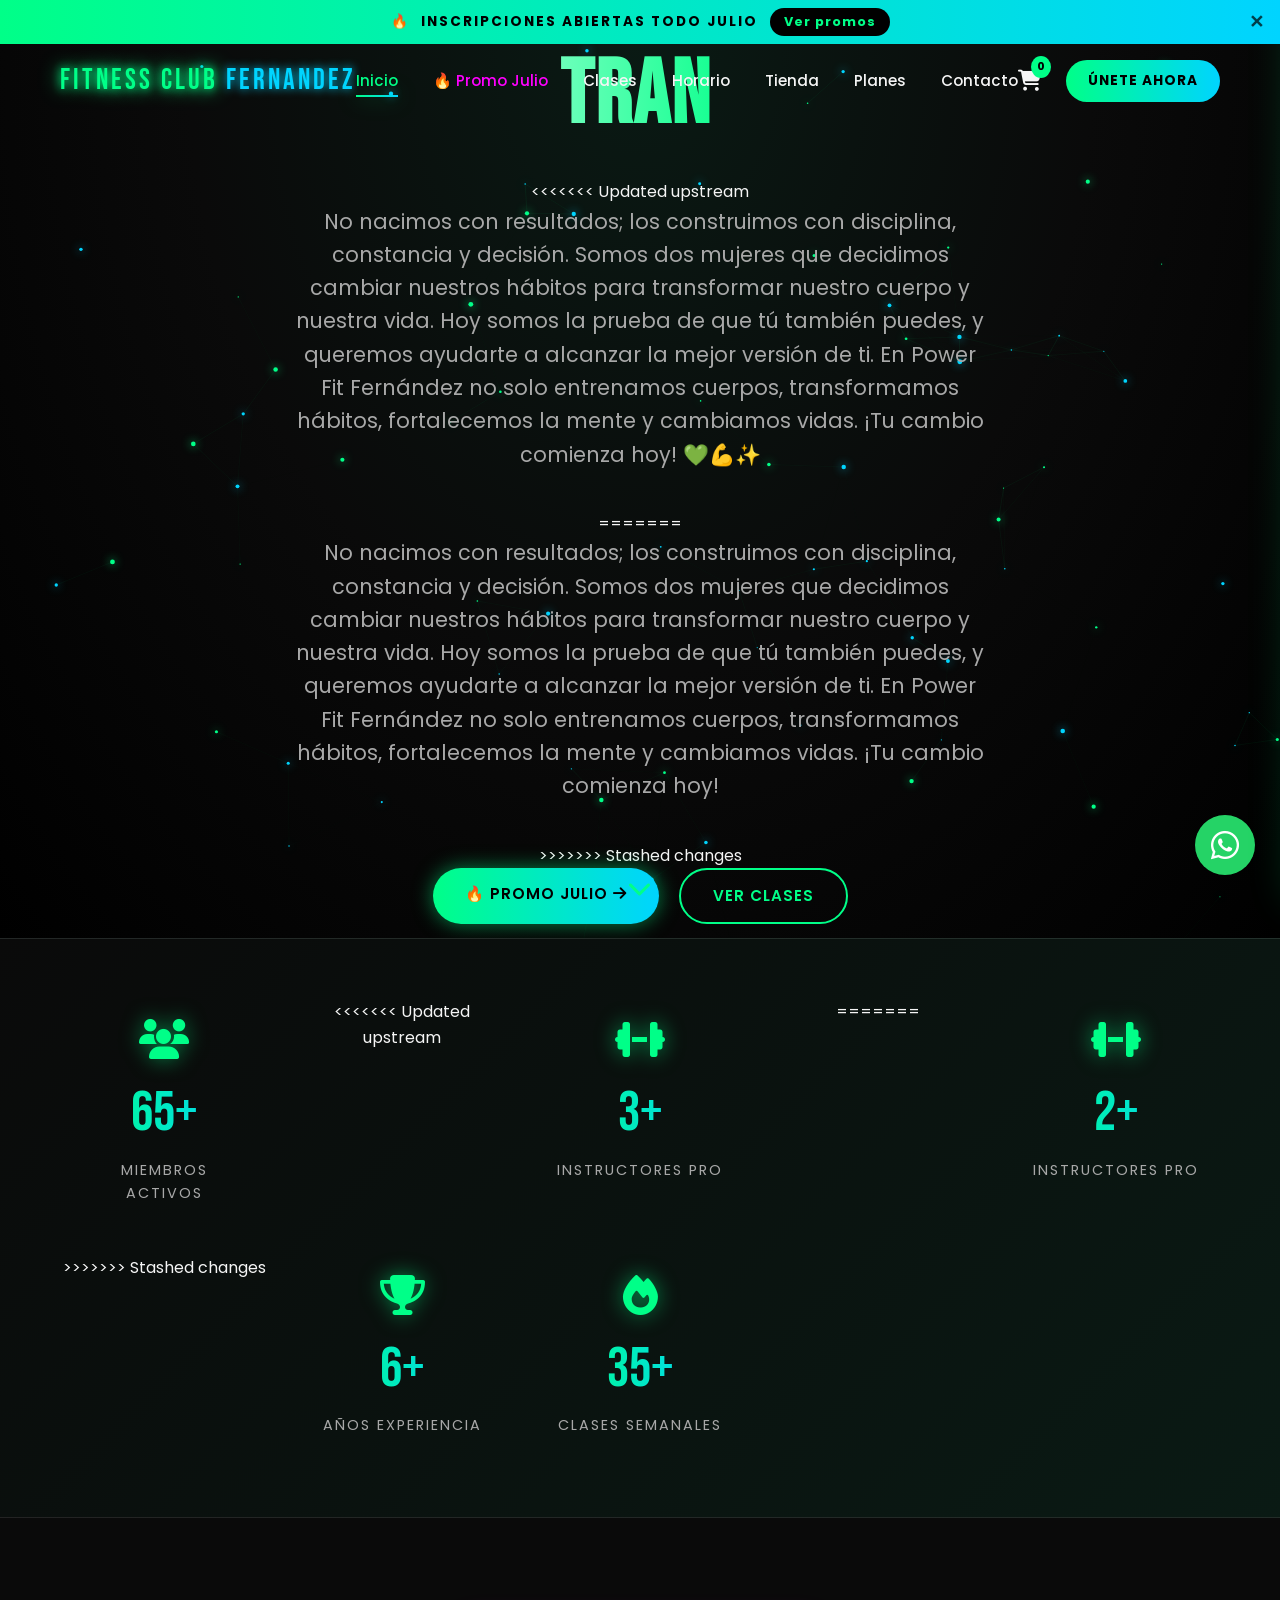
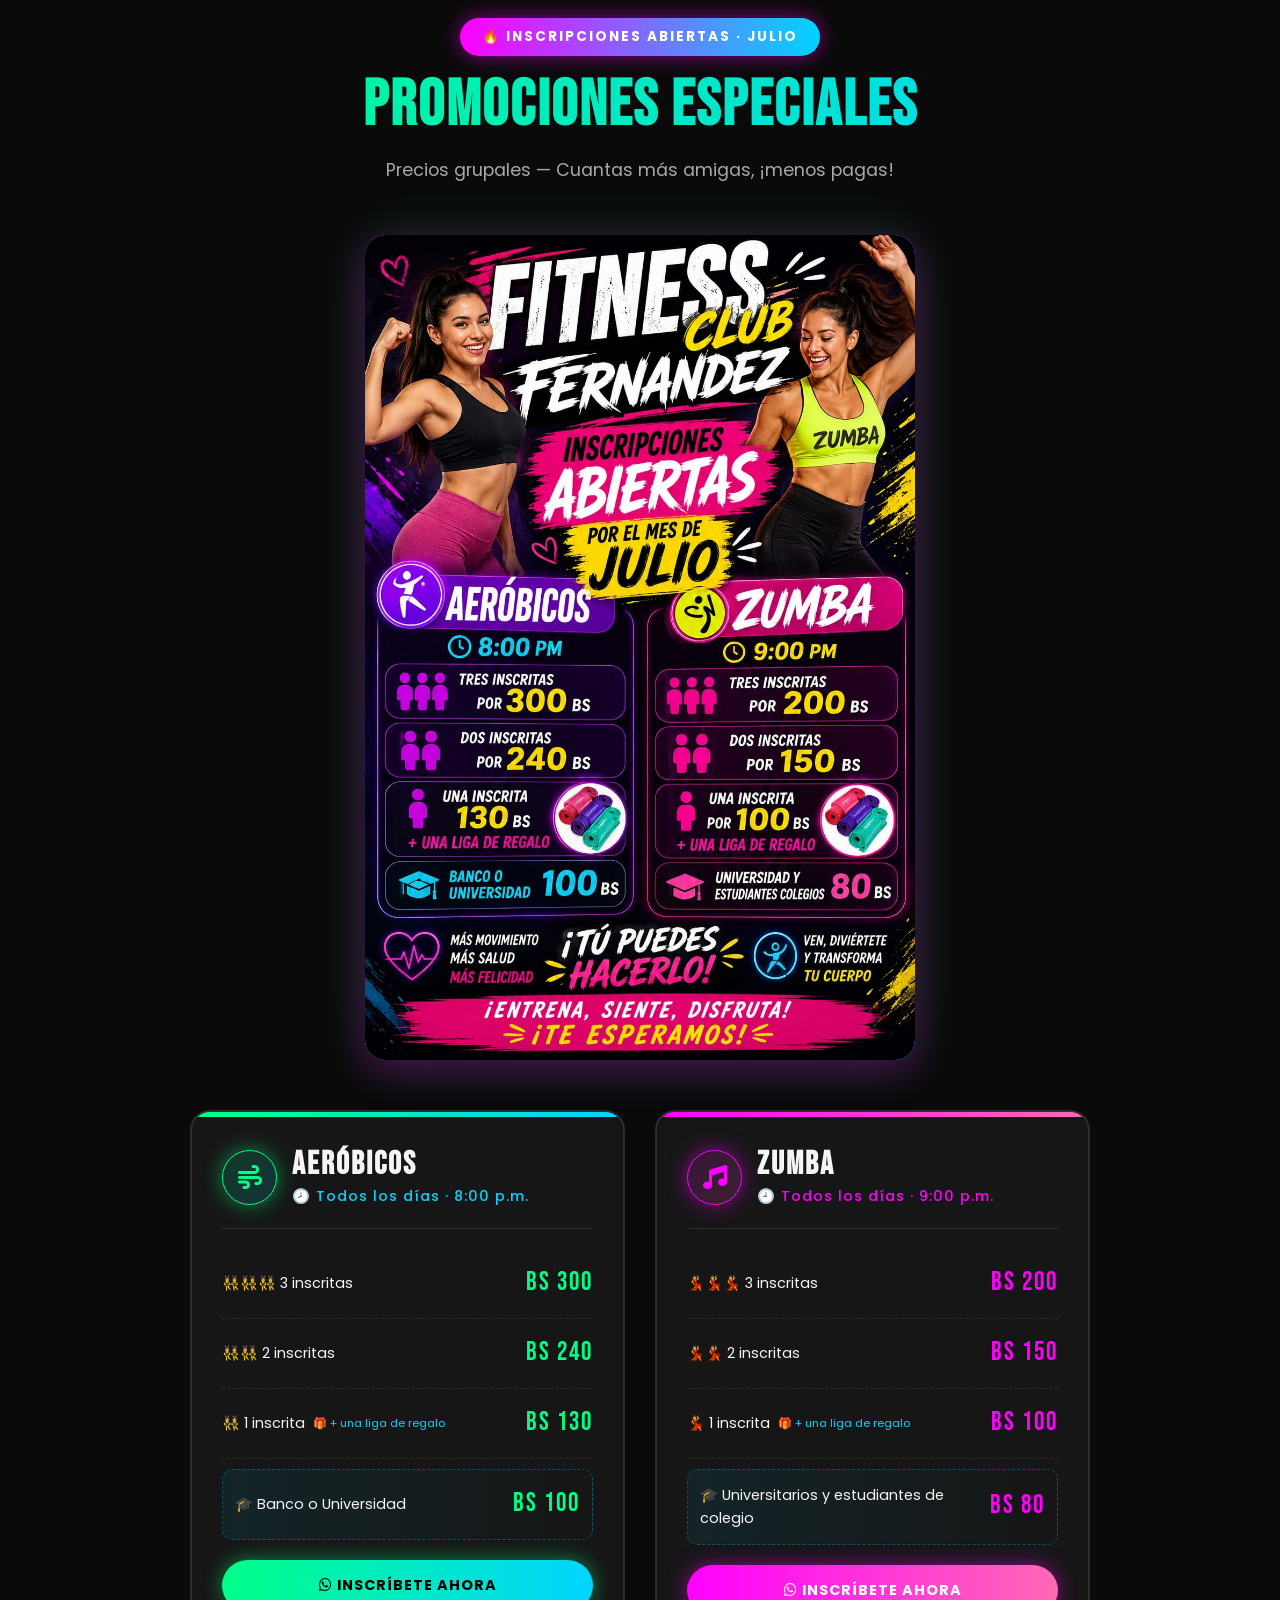
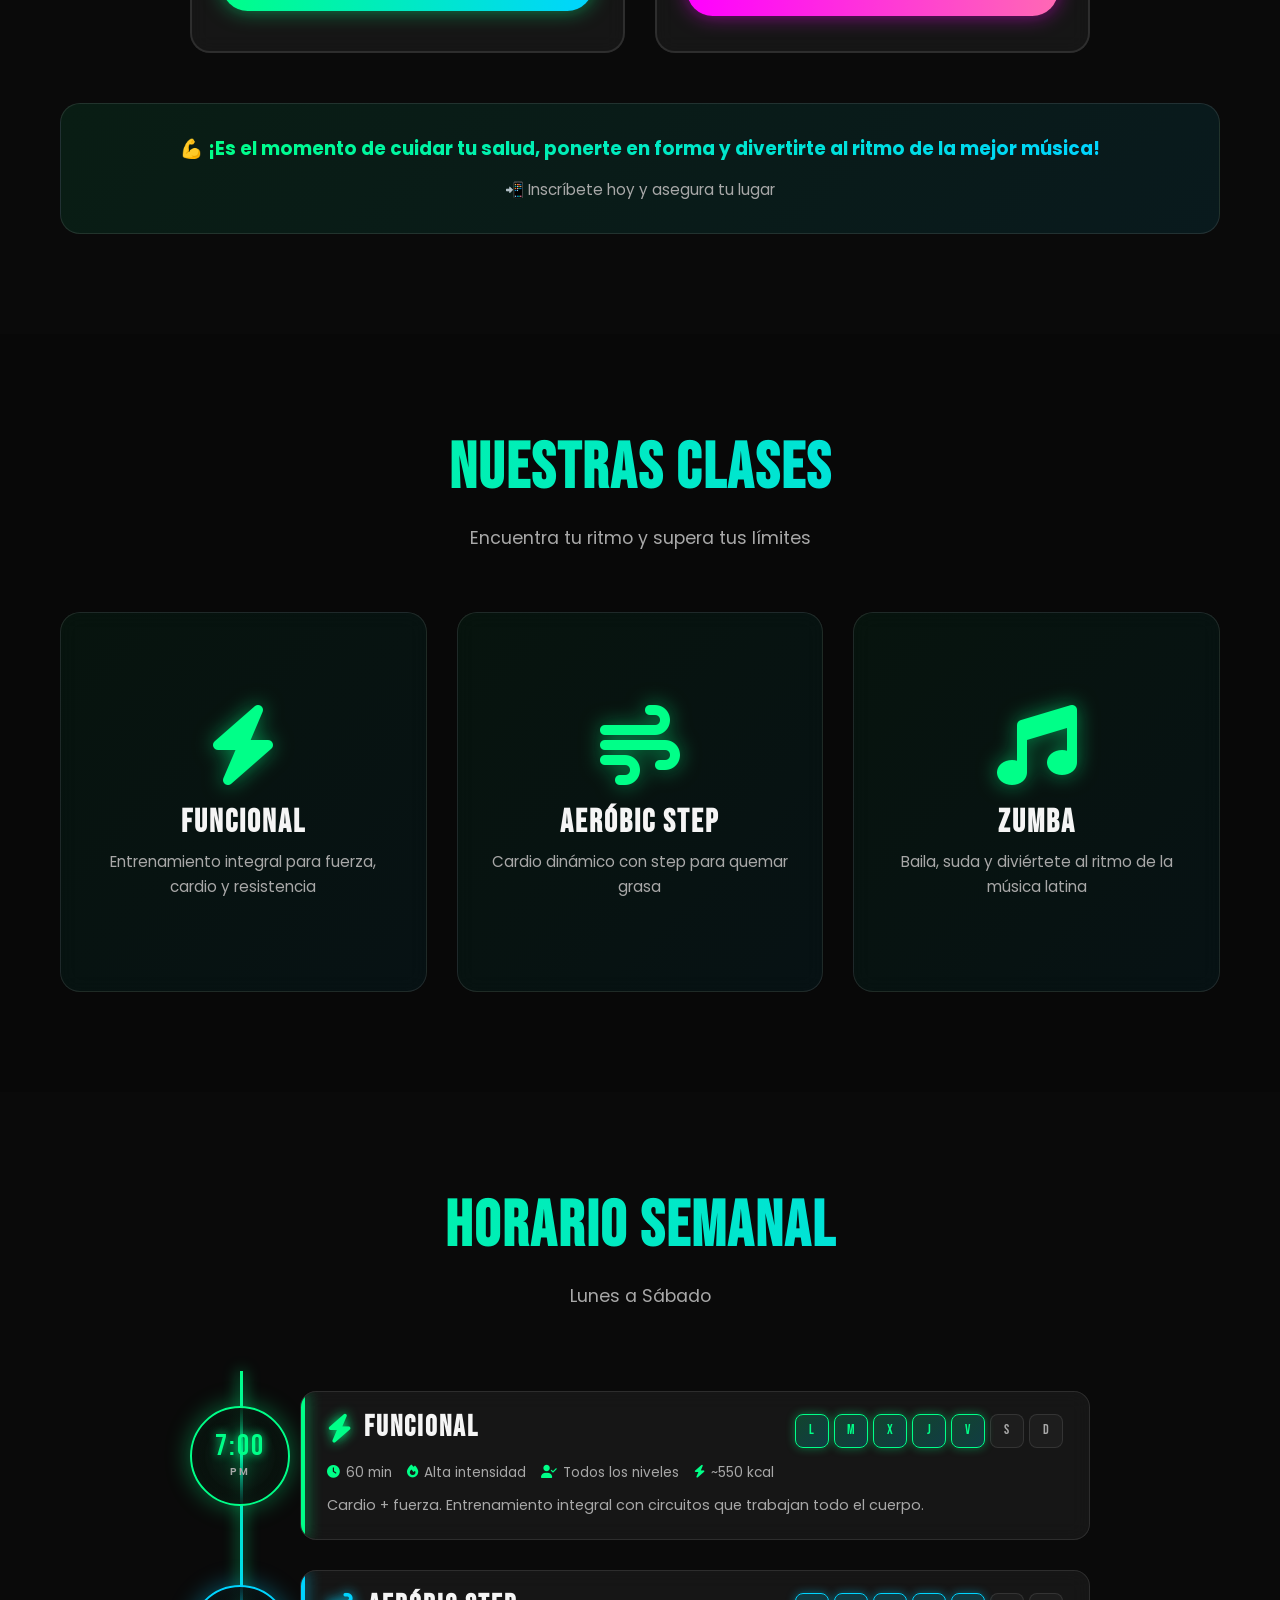
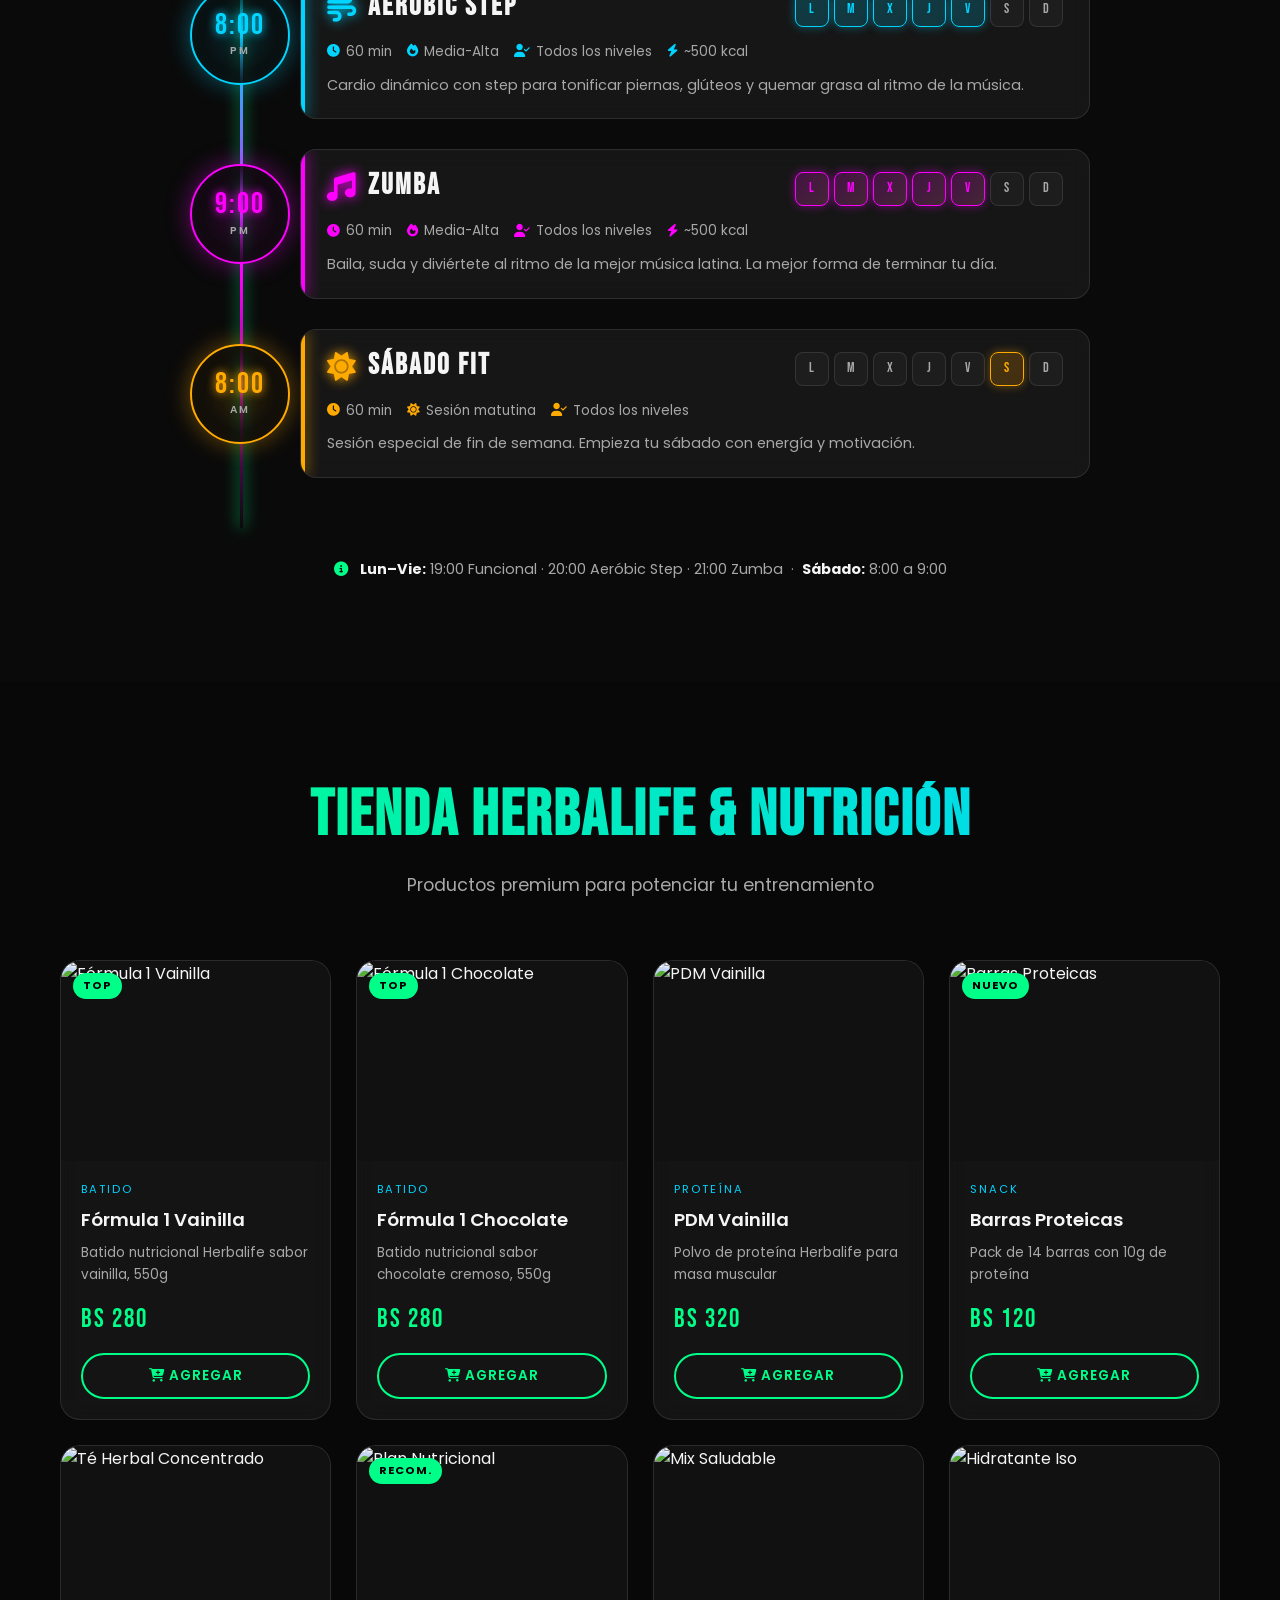
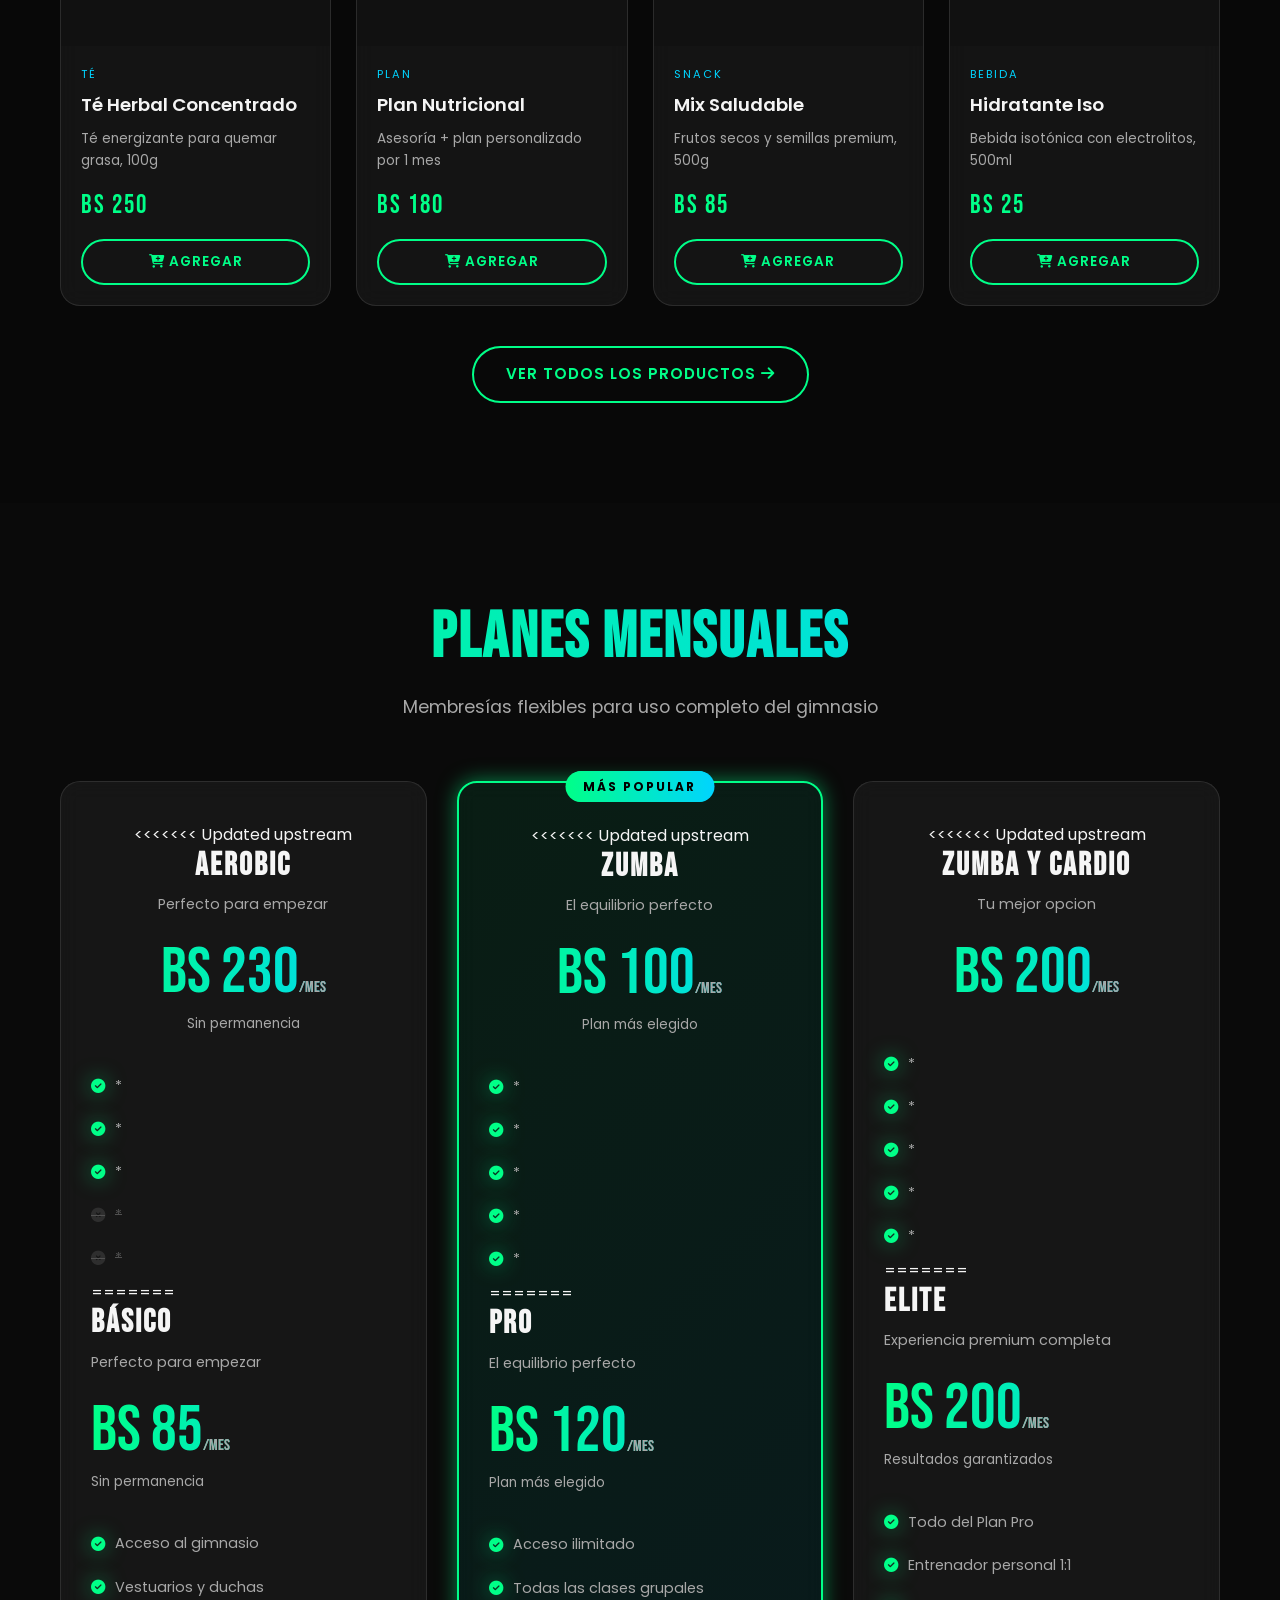
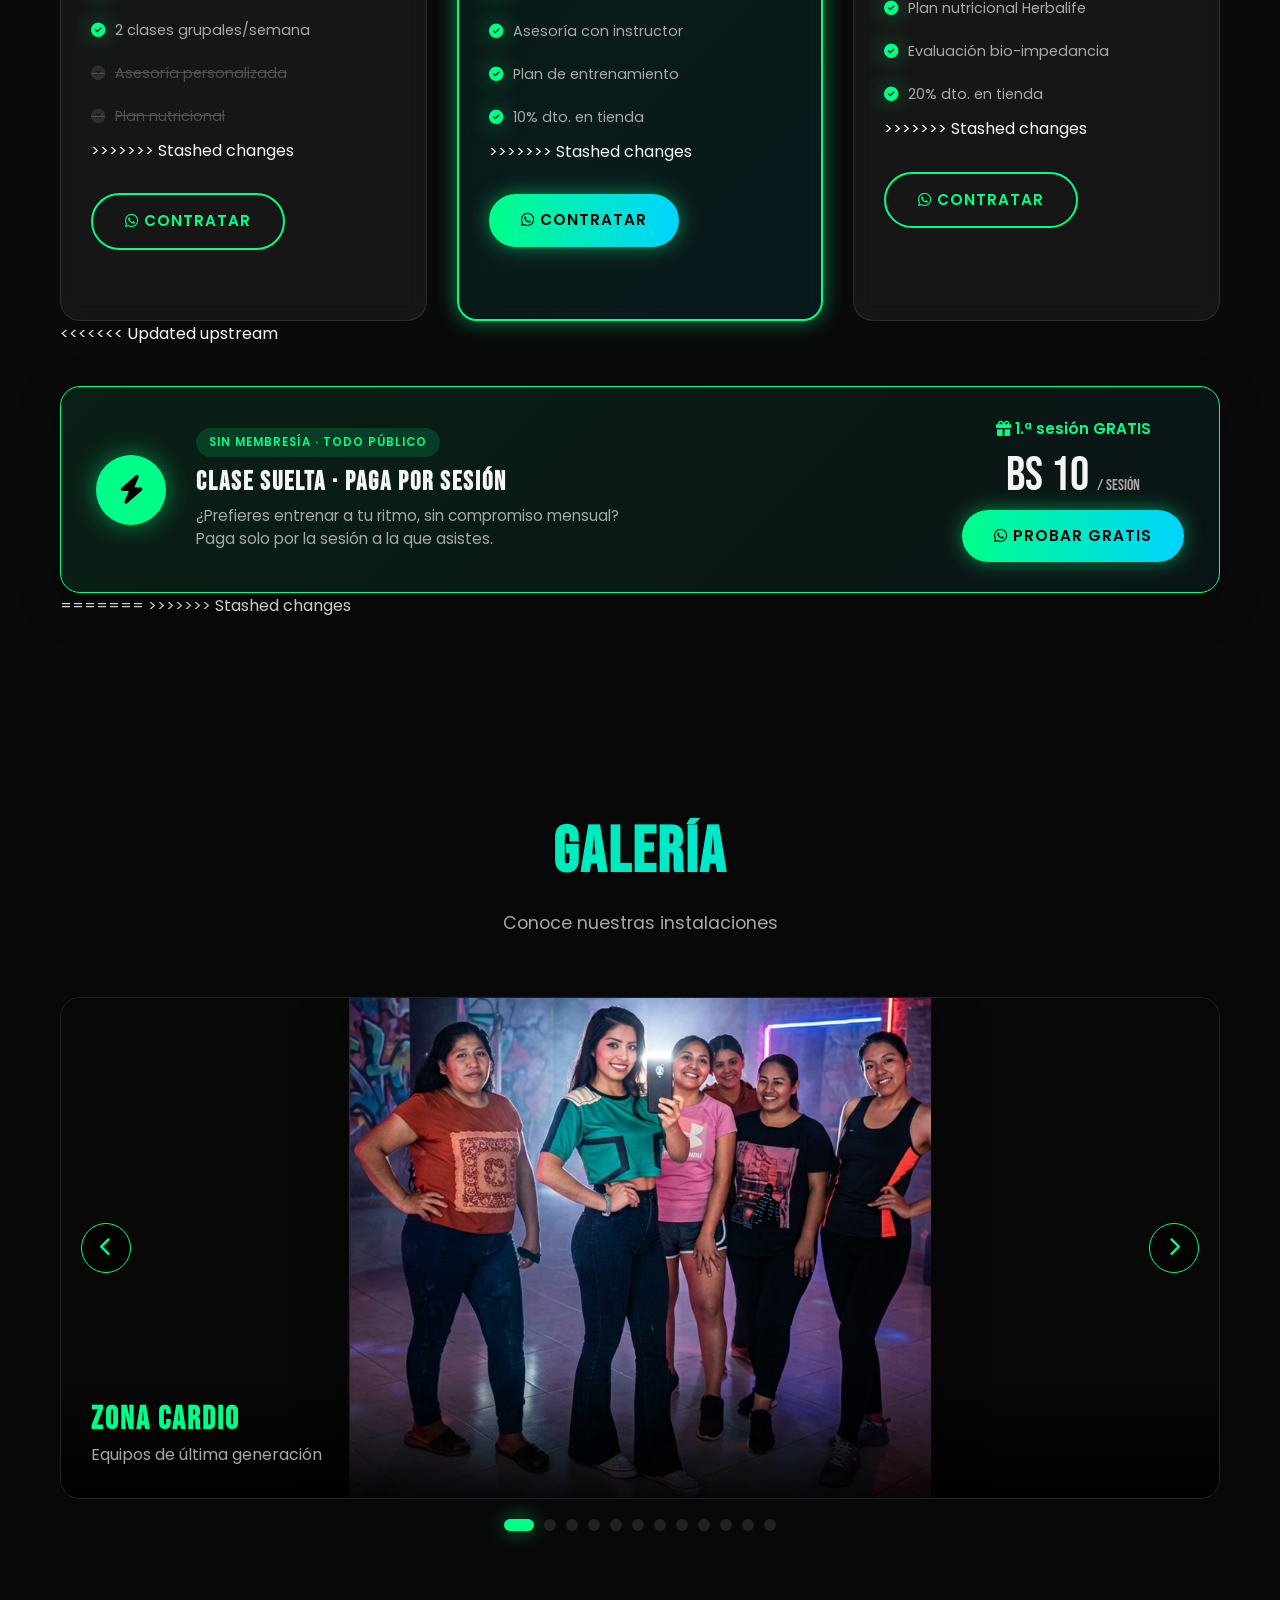
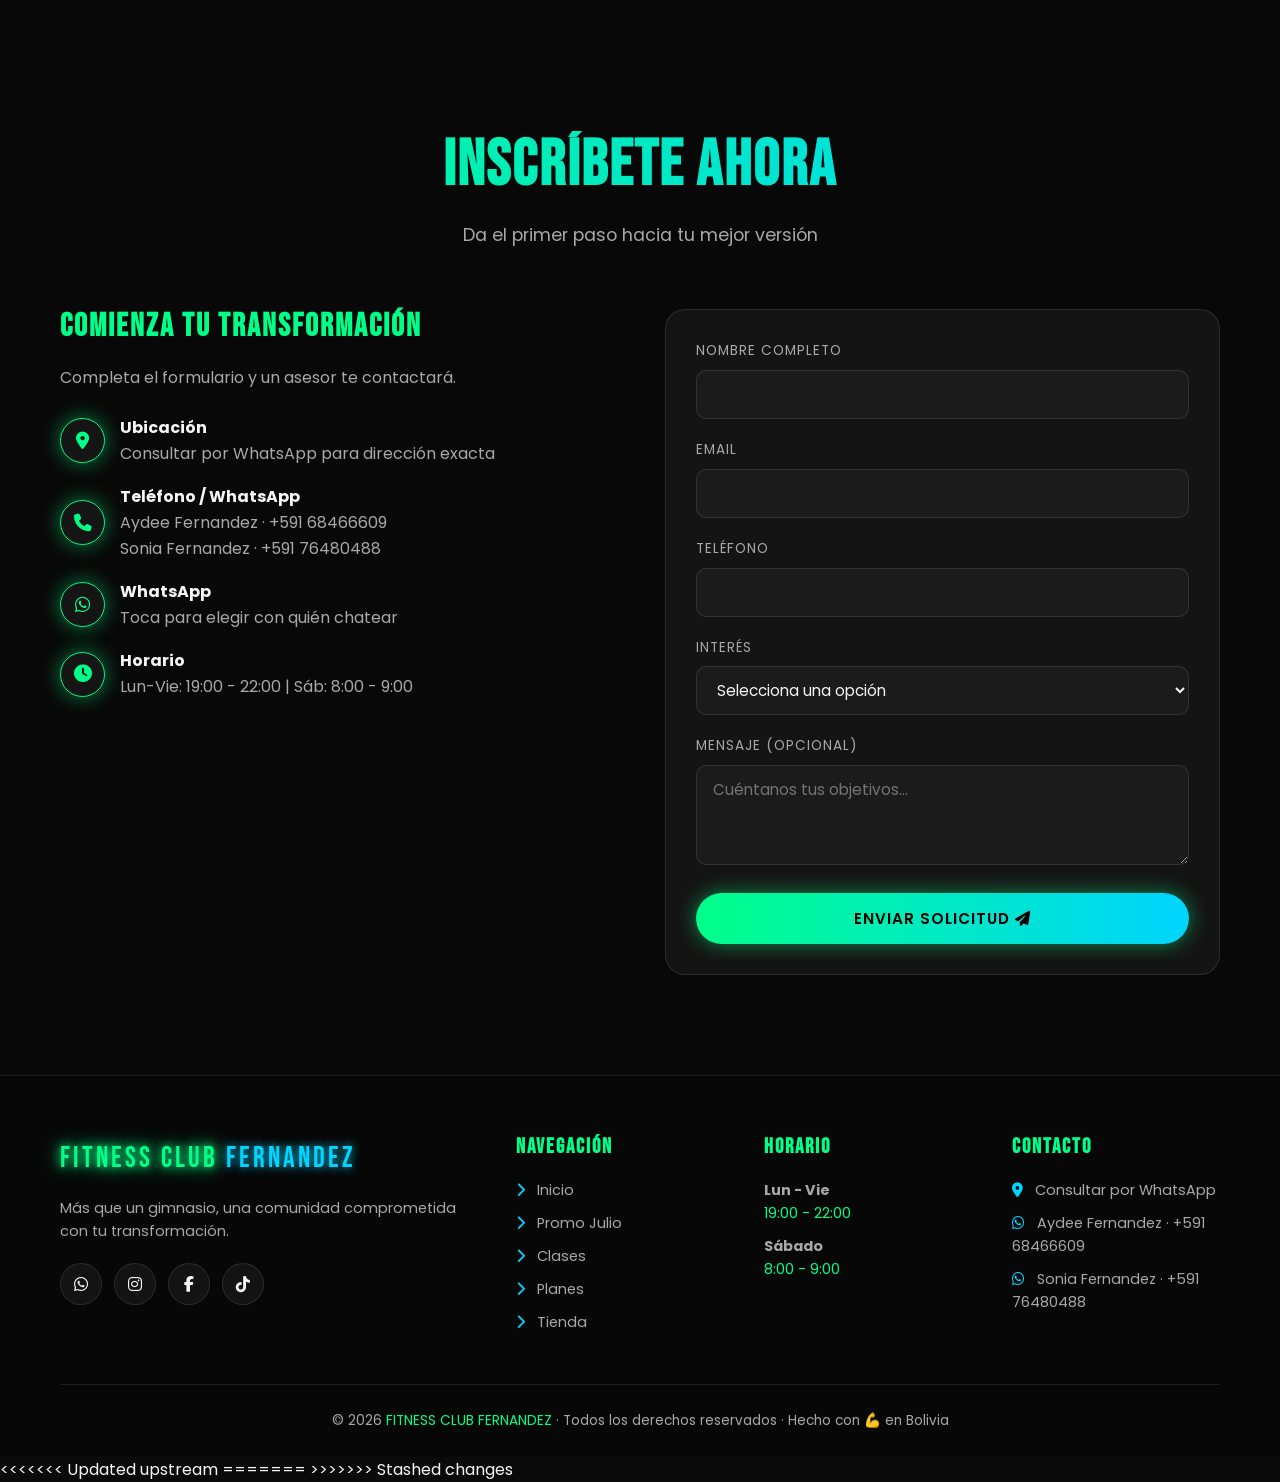
==== commit 4e1bc291: "Update index.html" ====
--- a/index.html
+++ b/index.html
@@ -58,11 +58,17 @@
     <canvas id="particles-canvas"></canvas>
     <div class="hero-content">
       <h1><span class="typed" id="typedText"></span><span class="cursor"></span></h1>
+<<<<<<< Updated upstream
       <p>No nacimos con resultados; los construimos con disciplina, constancia y decisión.
          Somos dos mujeres que decidimos cambiar nuestros hábitos para transformar nuestro cuerpo y nuestra vida.
           Hoy somos la prueba de que tú también puedes, y queremos ayudarte a alcanzar la mejor versión de ti.
            En Power Fit Fernández no solo entrenamos cuerpos, transformamos hábitos, fortalecemos la mente y cambiamos vidas. ¡Tu cambio comienza hoy! 💚💪✨
       </p>
+=======
+      <p>No nacimos con resultados; los construimos con disciplina, constancia y decisión. Somos dos mujeres que decidimos cambiar nuestros
+         hábitos para transformar nuestro cuerpo y nuestra vida. Hoy somos la prueba de que tú también puedes, y queremos ayudarte a alcanzar
+          la mejor versión de ti. En Power Fit Fernández no solo entrenamos cuerpos, transformamos hábitos, fortalecemos la mente y cambiamos vidas. ¡Tu cambio comienza hoy!</p>
+>>>>>>> Stashed changes
       <div class="hero-cta">
         <a href="#promociones" class="btn btn-primary btn-pulse">🔥 Promo Julio <i class="fas fa-arrow-right"></i></a>
         <a href="#clases" class="btn btn-outline">Ver Clases</a>
@@ -76,7 +82,11 @@
     <div class="container">
       <div class="stats-grid">
         <div class="stat-item reveal"><i class="fas fa-users"></i><div class="stat-number" data-target="65">0</div><div class="stat-label">Miembros Activos</div></div>
+<<<<<<< Updated upstream
         <div class="stat-item reveal"><i class="fas fa-dumbbell"></i><div class="stat-number" data-target="3">0</div><div class="stat-label">Instructores Pro</div></div>
+=======
+        <div class="stat-item reveal"><i class="fas fa-dumbbell"></i><div class="stat-number" data-target="2">0</div><div class="stat-label">Instructores Pro</div></div>
+>>>>>>> Stashed changes
         <div class="stat-item reveal"><i class="fas fa-trophy"></i><div class="stat-number" data-target="6">0</div><div class="stat-label">Años Experiencia</div></div>
         <div class="stat-item reveal"><i class="fas fa-fire"></i><div class="stat-number" data-target="35">0</div><div class="stat-label">Clases Semanales</div></div>
       </div>
@@ -356,6 +366,7 @@
       <p class="section-subtitle reveal">Membresías flexibles para uso completo del gimnasio</p>
       <div class="plans-grid">
         <div class="plan-card reveal">
+<<<<<<< Updated upstream
           <h1 class="plan-name">AEROBIC</h1>
           <p class="plan-desc">Perfecto para empezar</p>
           <div class="plan-price">Bs 230<small>/mes</small></div>
@@ -366,10 +377,23 @@
             <li><i class="fas fa-check-circle"></i> *</li>
             <li class="disabled"><i class="fas fa-times-circle"></i> *</li>
             <li class="disabled"><i class="fas fa-times-circle"></i> *</li>
+=======
+          <h3 class="plan-name">Básico</h3>
+          <p class="plan-desc">Perfecto para empezar</p>
+          <div class="plan-price">Bs 85<small>/mes</small></div>
+          <p class="plan-period">Sin permanencia</p>
+          <ul class="plan-features">
+            <li><i class="fas fa-check-circle"></i> Acceso al gimnasio</li>
+            <li><i class="fas fa-check-circle"></i> Vestuarios y duchas</li>
+            <li><i class="fas fa-check-circle"></i> 2 clases grupales/semana</li>
+            <li class="disabled"><i class="fas fa-times-circle"></i> Asesoría personalizada</li>
+            <li class="disabled"><i class="fas fa-times-circle"></i> Plan nutricional</li>
+>>>>>>> Stashed changes
           </ul>
           <a href="https://wa.me/59168466609?text=Hola,%20quiero%20contratar%20el%20*Plan%20B%C3%A1sico*%20(Bs%2085/mes)" target="_blank" rel="noopener" class="btn btn-outline"><i class="fab fa-whatsapp"></i> Contratar</a>
         </div>
         <div class="plan-card featured reveal">
+<<<<<<< Updated upstream
           <div class="plan-badge">MAS PUPULAR</div>
           <h1 class="plan-name">ZUMBA</h1>
           <p class="plan-desc">El equilibrio perfecto</p>
@@ -381,10 +405,24 @@
             <li><i class="fas fa-check-circle"></i> *</li>
             <li><i class="fas fa-check-circle"></i> *</li>
             <li><i class="fas fa-check-circle"></i> *</li>
+=======
+          <div class="plan-badge">Más Popular</div>
+          <h3 class="plan-name">Pro</h3>
+          <p class="plan-desc">El equilibrio perfecto</p>
+          <div class="plan-price">Bs 120<small>/mes</small></div>
+          <p class="plan-period">Plan más elegido</p>
+          <ul class="plan-features">
+            <li><i class="fas fa-check-circle"></i> Acceso ilimitado</li>
+            <li><i class="fas fa-check-circle"></i> Todas las clases grupales</li>
+            <li><i class="fas fa-check-circle"></i> Asesoría con instructor</li>
+            <li><i class="fas fa-check-circle"></i> Plan de entrenamiento</li>
+            <li><i class="fas fa-check-circle"></i> 10% dto. en tienda</li>
+>>>>>>> Stashed changes
           </ul>
           <a href="https://wa.me/59168466609?text=Hola,%20quiero%20contratar%20el%20*Plan%20Pro*%20(Bs%20120/mes)" target="_blank" rel="noopener" class="btn btn-primary"><i class="fab fa-whatsapp"></i> Contratar</a>
         </div>
         <div class="plan-card reveal">
+<<<<<<< Updated upstream
           <h3 class="plan-name">ZUMBA Y CARDIO</h3>
           <p class="plan-desc">Tu mejor opcion</p>
           <div class="plan-price">Bs 200<small>/mes</small></div>
@@ -395,10 +433,23 @@
             <li><i class="fas fa-check-circle"></i> *</li>
             <li><i class="fas fa-check-circle"></i> *</li>
             <li><i class="fas fa-check-circle"></i> *</li>
+=======
+          <h3 class="plan-name">Elite</h3>
+          <p class="plan-desc">Experiencia premium completa</p>
+          <div class="plan-price">Bs 200<small>/mes</small></div>
+          <p class="plan-period">Resultados garantizados</p>
+          <ul class="plan-features">
+            <li><i class="fas fa-check-circle"></i> Todo del Plan Pro</li>
+            <li><i class="fas fa-check-circle"></i> Entrenador personal 1:1</li>
+            <li><i class="fas fa-check-circle"></i> Plan nutricional Herbalife</li>
+            <li><i class="fas fa-check-circle"></i> Evaluación bio-impedancia</li>
+            <li><i class="fas fa-check-circle"></i> 20% dto. en tienda</li>
+>>>>>>> Stashed changes
           </ul>
           <a href="https://wa.me/59168466609?text=Hola,%20quiero%20contratar%20el%20*Plan%20Elite*%20(Bs%20200/mes)" target="_blank" rel="noopener" class="btn btn-outline"><i class="fab fa-whatsapp"></i> Contratar</a>
         </div>
       </div>
+<<<<<<< Updated upstream
 
       <!-- PAGO POR SESIÓN (clase suelta) -->
       <div class="dropin-banner reveal">
@@ -414,6 +465,8 @@
           <a href="https://wa.me/59168466609?text=Hola,%20quiero%20probar%20mi%20primera%20sesi%C3%B3n%20GRATIS" target="_blank" rel="noopener" class="btn btn-primary"><i class="fab fa-whatsapp"></i> Probar gratis</a>
         </div>
       </div>
+=======
+>>>>>>> Stashed changes
     </div>
   </section>
 
@@ -578,4 +631,7 @@
   <script src="js/whatsapp.js?v=julio2026"></script>
 </body>
 </html>
-
+<<<<<<< Updated upstream
+
+=======
+>>>>>>> Stashed changes
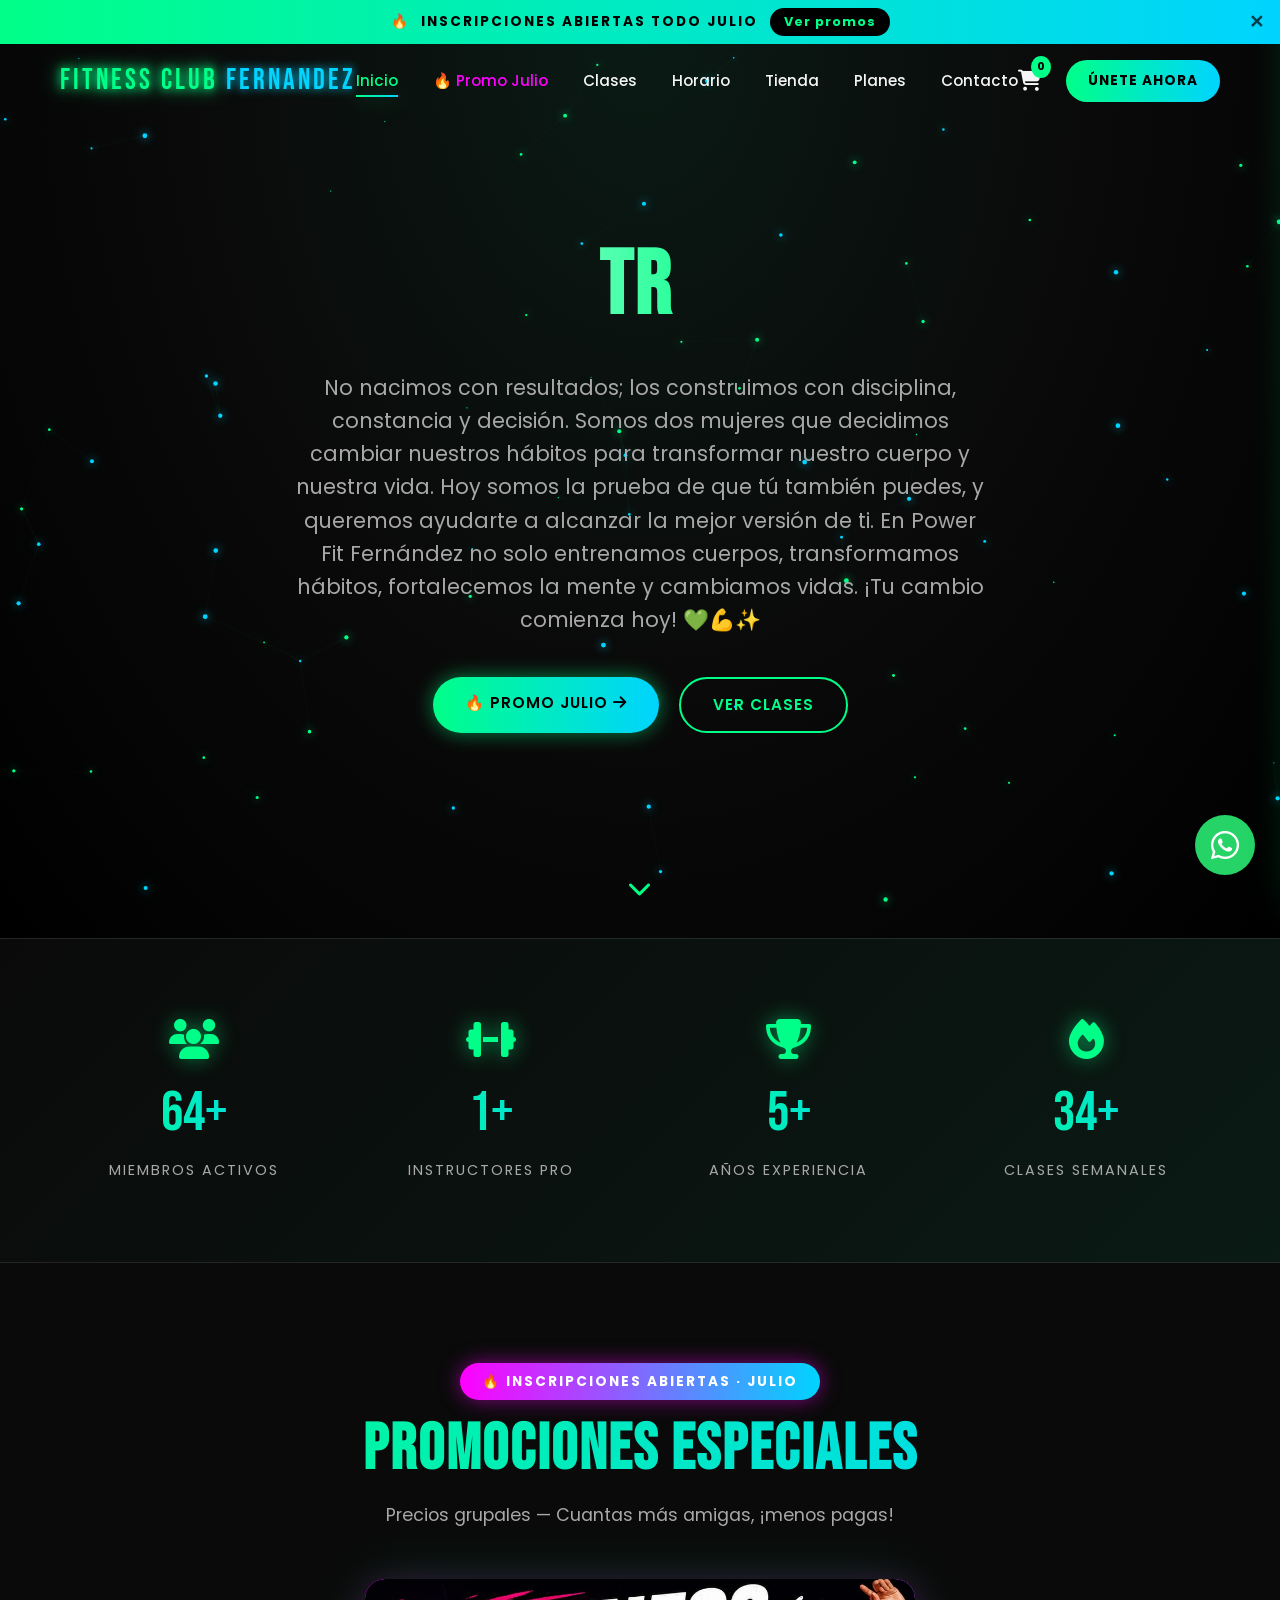
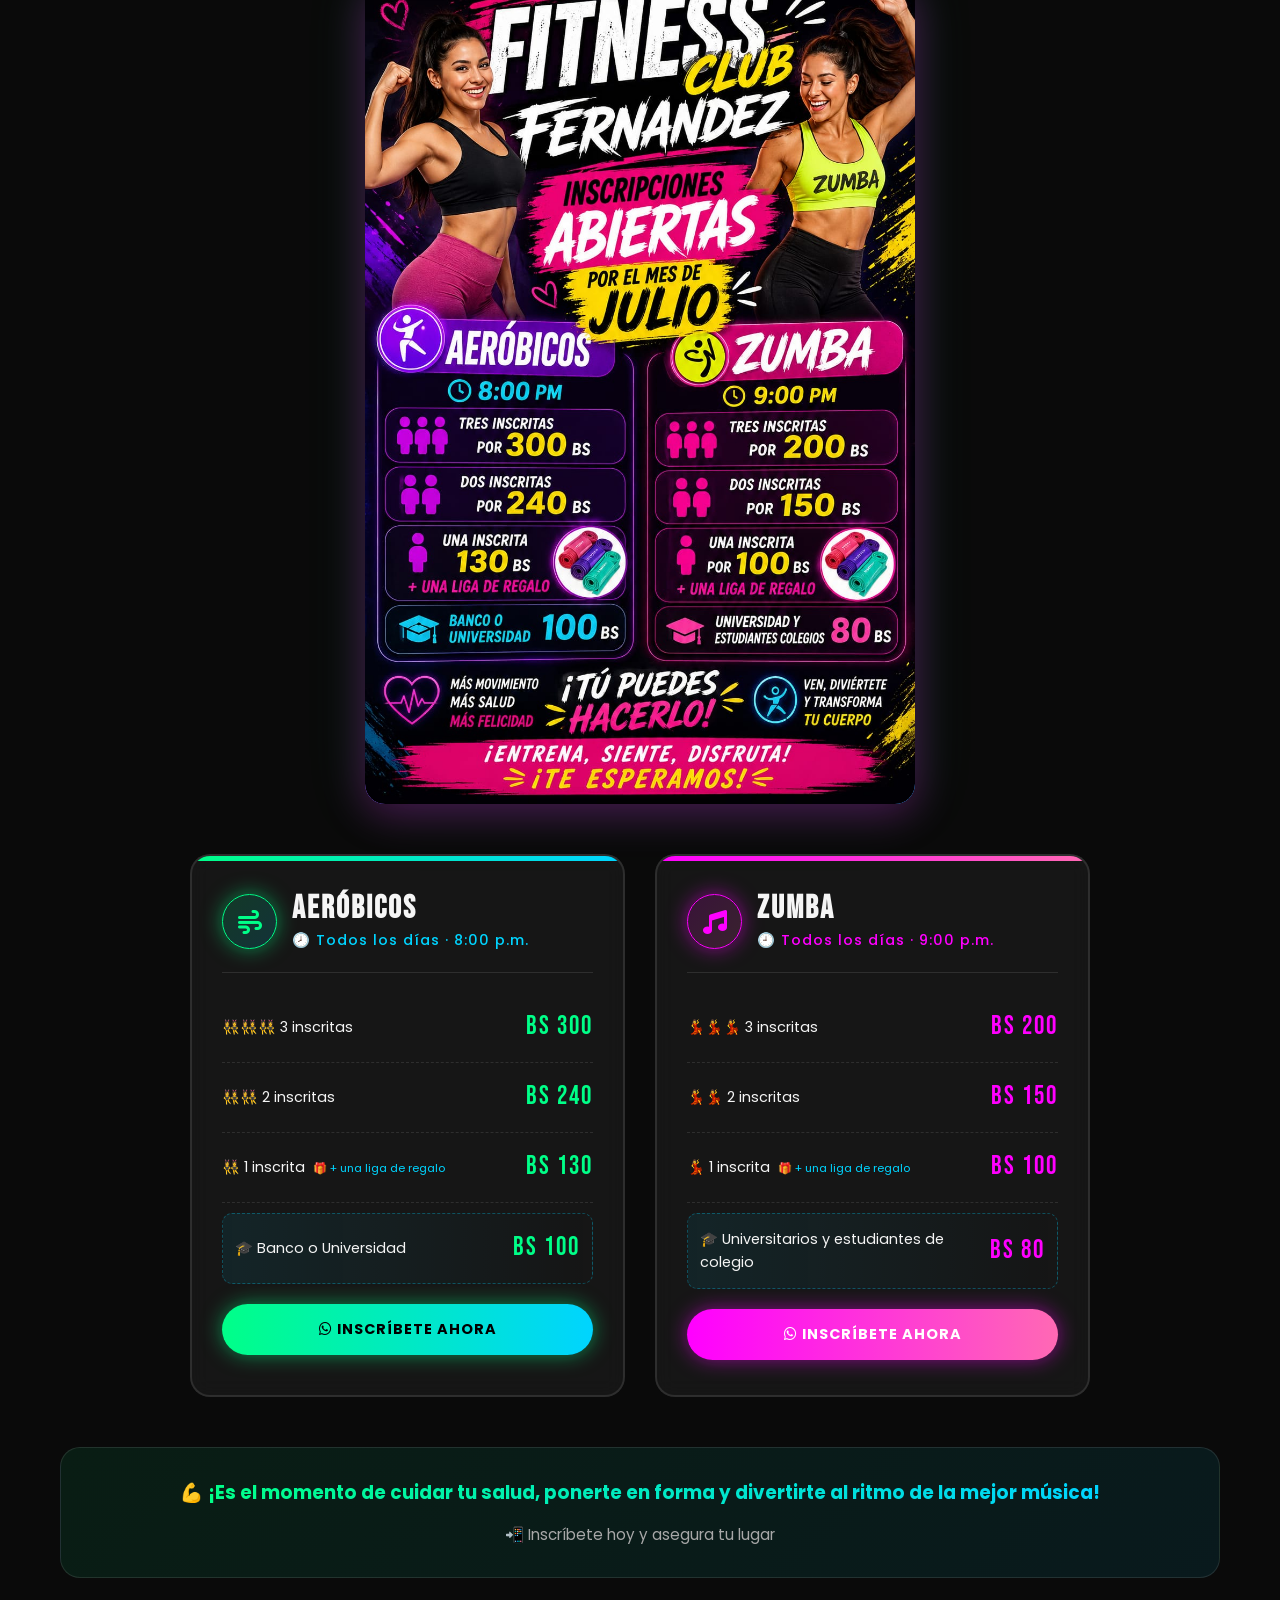
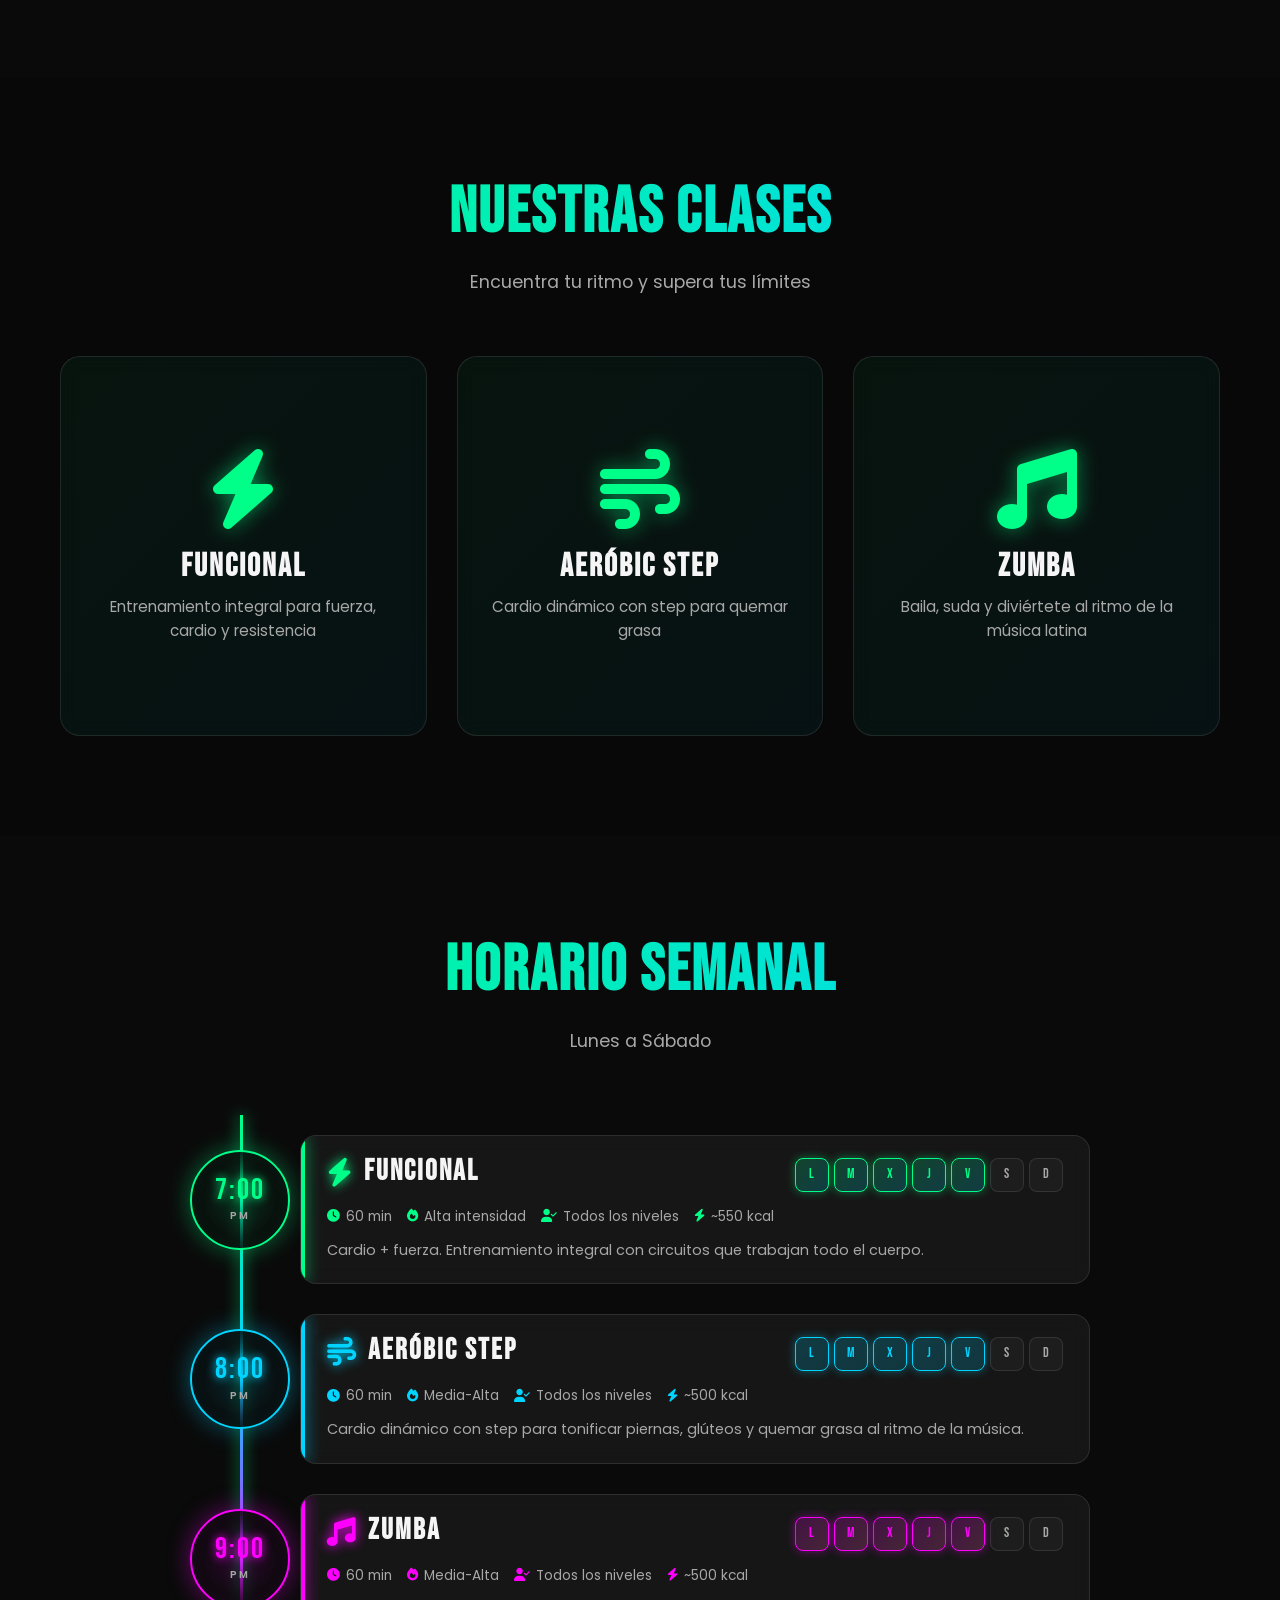
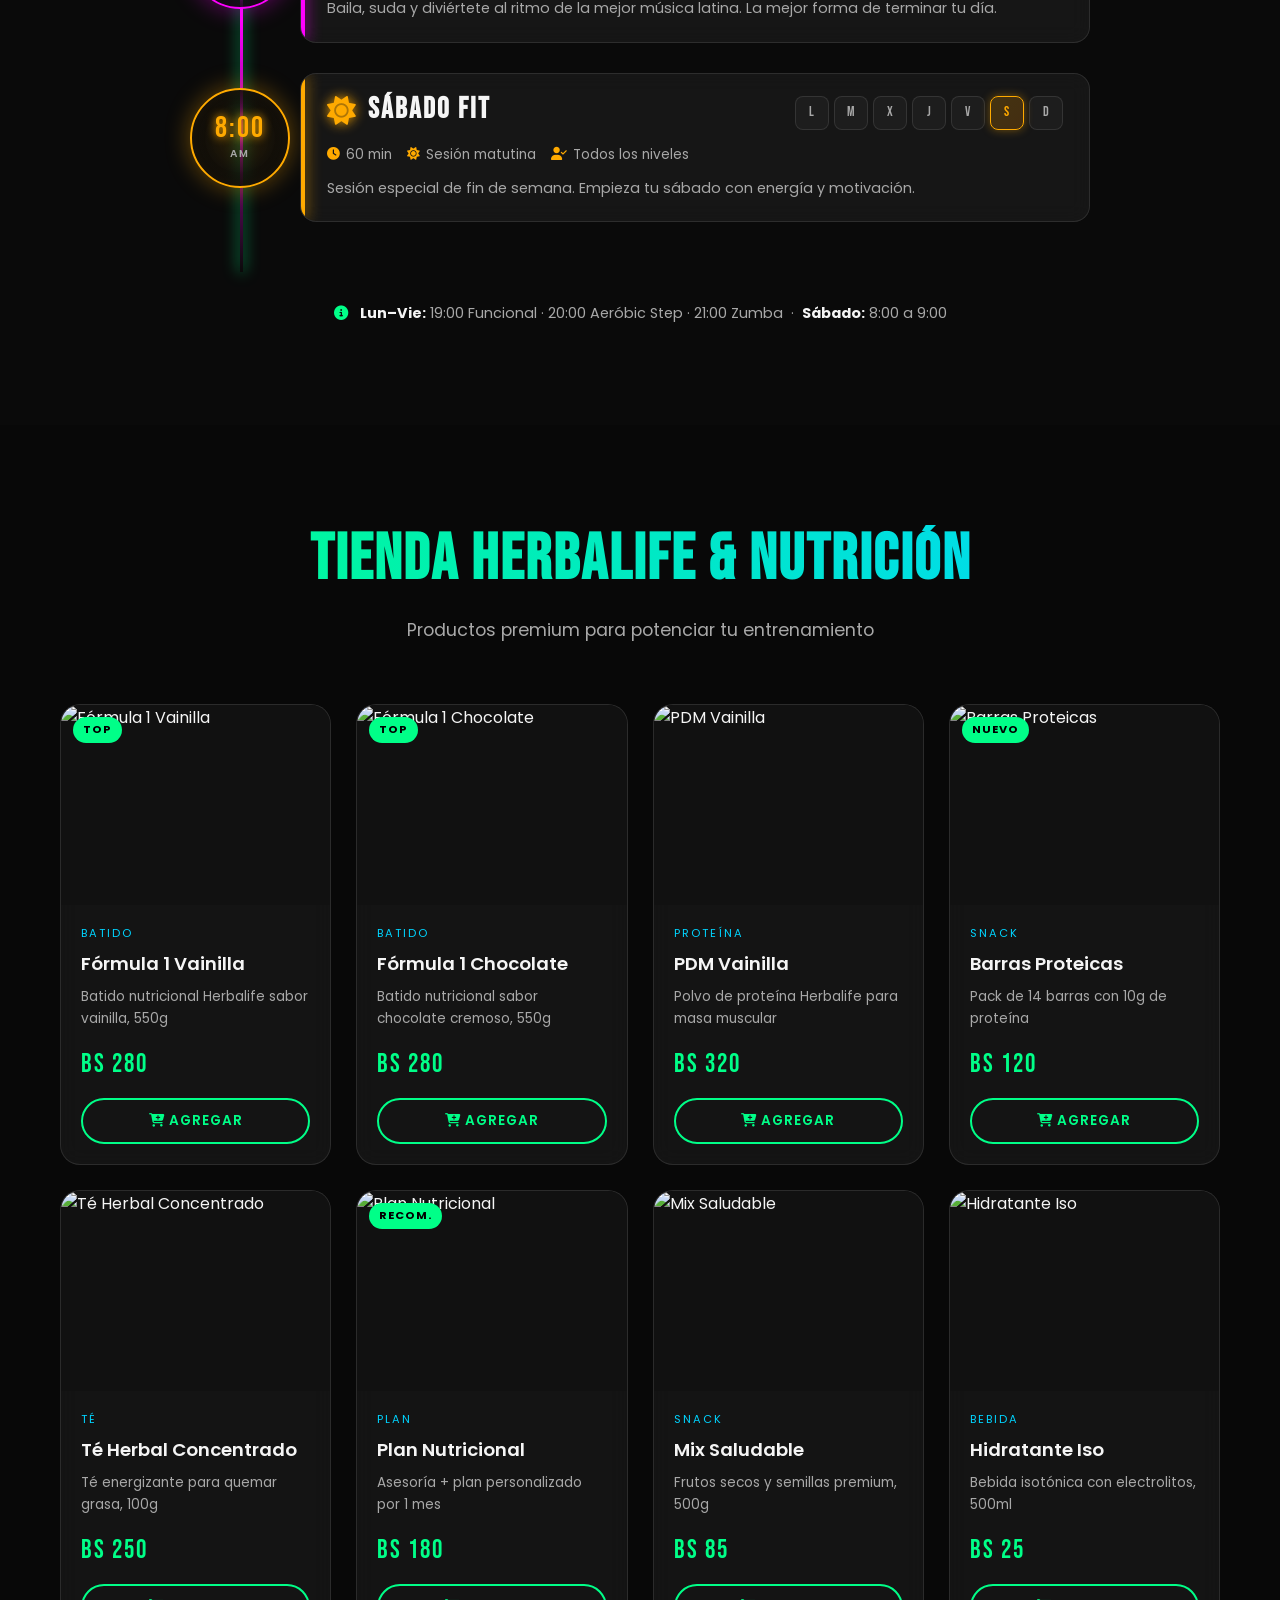
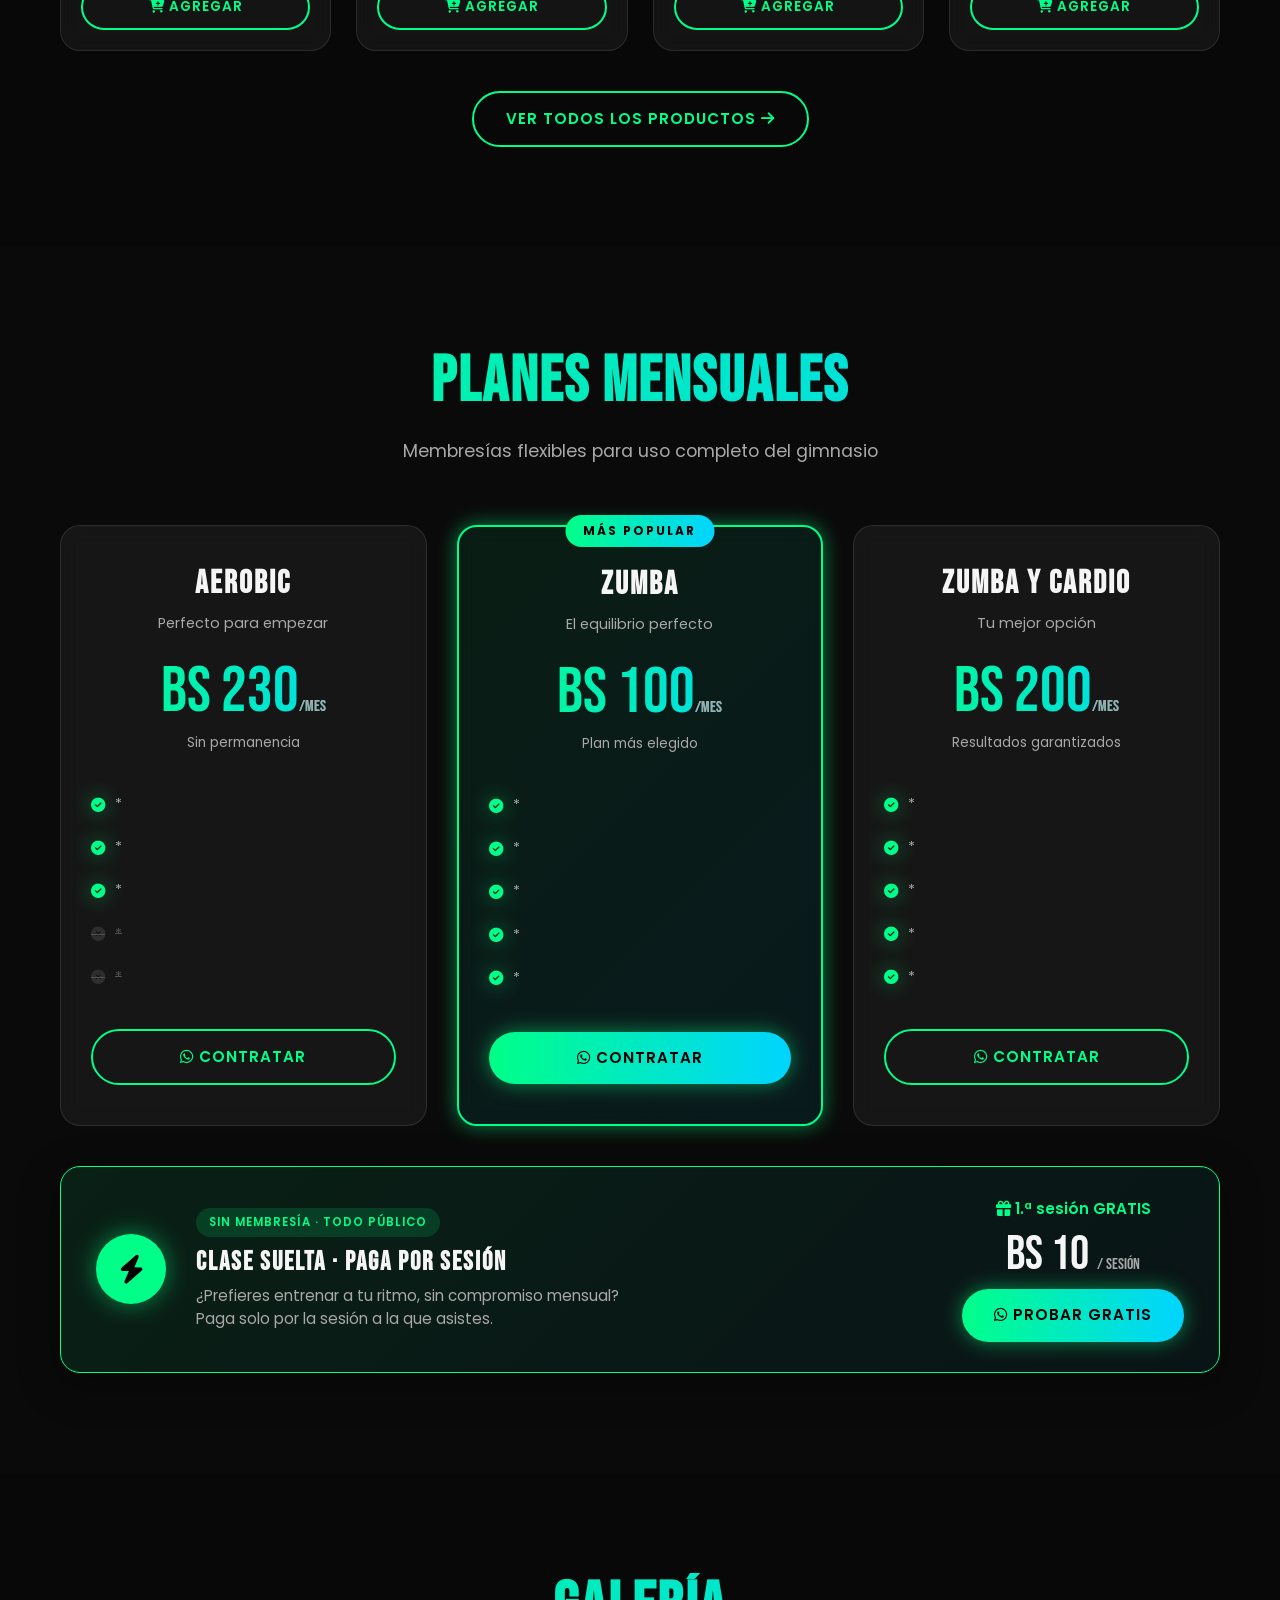
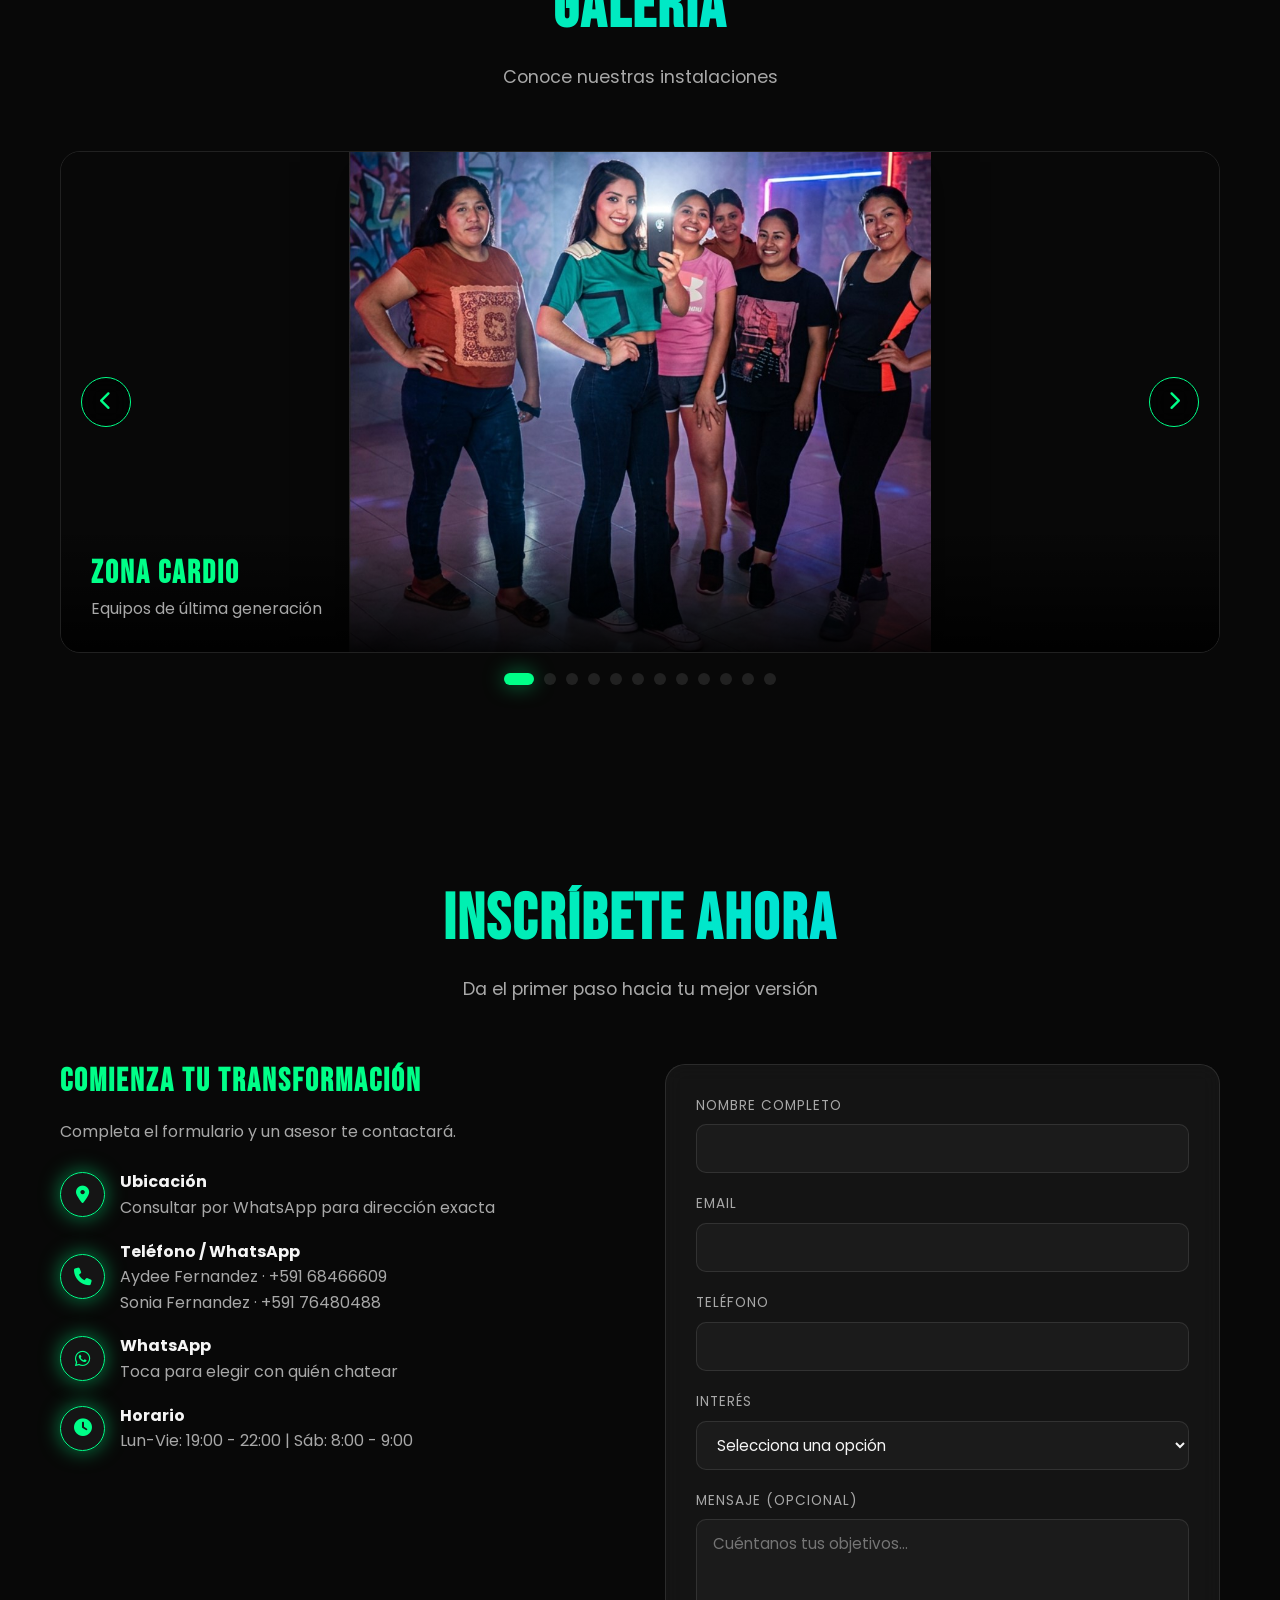
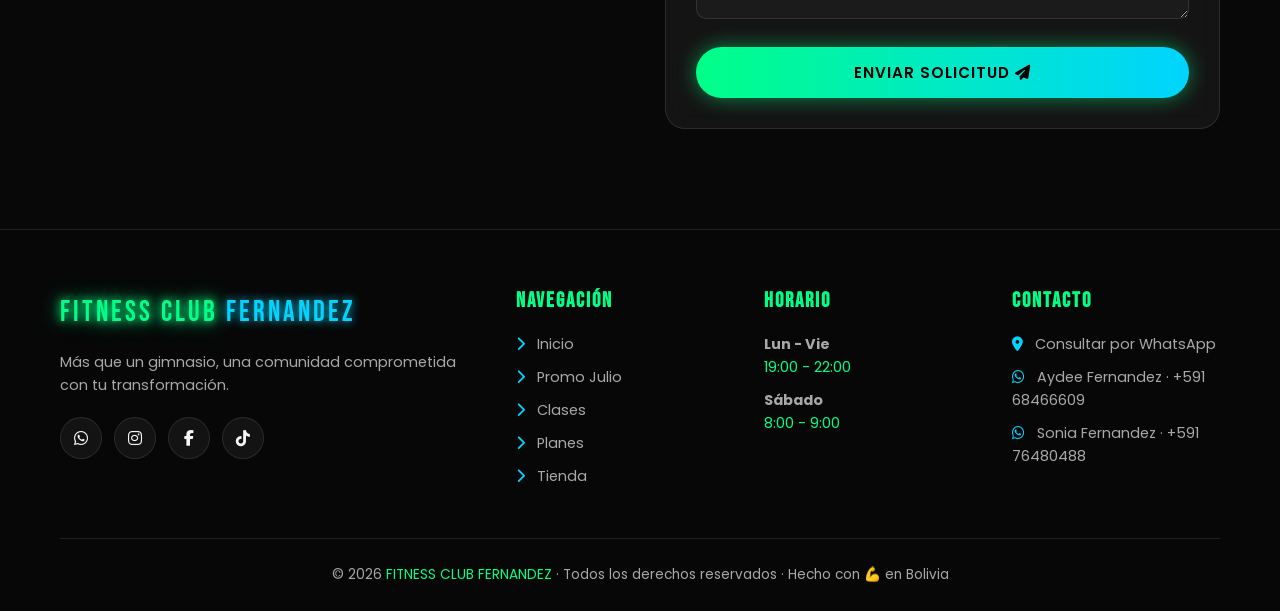
==== commit 7037e7ac: "Resolver conflictos de Git en planes y pulir sitio - Resolver marcadores de conflicto (stash pop) en" ====
--- a/index.html
+++ b/index.html
@@ -1,637 +1,576 @@
-<!DOCTYPE html>
-<html lang="es">
-<head>
-  <meta charset="UTF-8">
-  <meta name="viewport" content="width=device-width, initial-scale=1.0">
-  <title>FITNESS CLUB FERNANDEZ | Transforma tu cuerpo, transforma tu vida</title>
-  <meta name="description" content="Gimnasio de alto rendimiento. Zumba, Aeróbic Step, Funcional, Tienda Herbalife. Promociones especiales de Julio.">
-  <meta name="keywords" content="gimnasio, fitness, zumba, aerobic, herbalife, santa cruz, bolivia">
-  <meta name="theme-color" content="#00ff88">
-  <meta property="og:type" content="website">
-  <meta property="og:title" content="FITNESS CLUB FERNANDEZ | Promociones Julio">
-  <meta property="og:description" content="Inscripciones abiertas todo Julio. Aeróbicos y Zumba con precios especiales.">
-  <meta property="og:image" content="images/promo-julio.jpg?v=julio2026">
-  <link rel="icon" type="image/svg+xml" href="assets/favicon.svg">
-  <link rel="preconnect" href="https://fonts.googleapis.com">
-  <link rel="preconnect" href="https://fonts.gstatic.com" crossorigin>
-  <link href="https://fonts.googleapis.com/css2?family=Bebas+Neue&family=Poppins:wght@300;400;500;600;700&display=swap" rel="stylesheet">
-  <link rel="stylesheet" href="https://cdnjs.cloudflare.com/ajax/libs/font-awesome/6.5.1/css/all.min.css">
-  <link rel="stylesheet" href="css/style.css?v=julio2026">
-  <link rel="stylesheet" href="css/components.css?v=julio2026">
-  <link rel="stylesheet" href="css/responsive.css?v=julio2026">
-</head>
-<body class="has-promo">
-
-  <!-- BANNER PROMOCIONAL JULIO -->
-  <div class="promo-banner" id="promoBanner">
-    🔥 <strong>Inscripciones abiertas todo Julio</strong>
-    <a href="#promociones">Ver promos</a>
-    <span class="promo-close" id="promoClose" role="button" aria-label="Cerrar">✕</span>
-  </div>
-
-  <!-- NAVBAR -->
-  <nav class="navbar" id="navbar">
-    <div class="container nav-wrap">
-      <a href="index.html" class="logo">FITNESS CLUB <span>FERNANDEZ</span></a>
-      <ul class="nav-links" id="navLinks">
-        <li><a href="#hero" class="active">Inicio</a></li>
-        <li><a href="#promociones" style="color:var(--neon-pink)">🔥 Promo Julio</a></li>
-        <li><a href="#clases">Clases</a></li>
-        <li><a href="#horario">Horario</a></li>
-        <li><a href="tienda.html">Tienda</a></li>
-        <li><a href="#planes">Planes</a></li>
-        <li><a href="#contacto">Contacto</a></li>
-      </ul>
-      <div class="nav-right">
-        <div class="cart-icon" id="cartIcon" role="button" aria-label="Carrito">
-          <i class="fas fa-shopping-cart"></i>
-          <span class="cart-badge" id="cartBadge">0</span>
-        </div>
-        <a href="#promociones" class="nav-cta">Únete Ahora</a>
-        <i class="fas fa-bars menu-toggle" id="menuToggle" role="button" aria-label="Menú"></i>
-      </div>
-    </div>
-  </nav>
-
-  <!-- HERO -->
-  <section class="hero" id="hero">
-    <canvas id="particles-canvas"></canvas>
-    <div class="hero-content">
-      <h1><span class="typed" id="typedText"></span><span class="cursor"></span></h1>
-<<<<<<< Updated upstream
-      <p>No nacimos con resultados; los construimos con disciplina, constancia y decisión.
-         Somos dos mujeres que decidimos cambiar nuestros hábitos para transformar nuestro cuerpo y nuestra vida.
-          Hoy somos la prueba de que tú también puedes, y queremos ayudarte a alcanzar la mejor versión de ti.
-           En Power Fit Fernández no solo entrenamos cuerpos, transformamos hábitos, fortalecemos la mente y cambiamos vidas. ¡Tu cambio comienza hoy! 💚💪✨
-      </p>
-=======
-      <p>No nacimos con resultados; los construimos con disciplina, constancia y decisión. Somos dos mujeres que decidimos cambiar nuestros
-         hábitos para transformar nuestro cuerpo y nuestra vida. Hoy somos la prueba de que tú también puedes, y queremos ayudarte a alcanzar
-          la mejor versión de ti. En Power Fit Fernández no solo entrenamos cuerpos, transformamos hábitos, fortalecemos la mente y cambiamos vidas. ¡Tu cambio comienza hoy!</p>
->>>>>>> Stashed changes
-      <div class="hero-cta">
-        <a href="#promociones" class="btn btn-primary btn-pulse">🔥 Promo Julio <i class="fas fa-arrow-right"></i></a>
-        <a href="#clases" class="btn btn-outline">Ver Clases</a>
-      </div>
-    </div>
-    <a href="#stats" class="hero-scroll" aria-label="Scroll"><i class="fas fa-chevron-down"></i></a>
-  </section>
-
-  <!-- STATS -->
-  <section class="stats" id="stats">
-    <div class="container">
-      <div class="stats-grid">
-        <div class="stat-item reveal"><i class="fas fa-users"></i><div class="stat-number" data-target="65">0</div><div class="stat-label">Miembros Activos</div></div>
-<<<<<<< Updated upstream
-        <div class="stat-item reveal"><i class="fas fa-dumbbell"></i><div class="stat-number" data-target="3">0</div><div class="stat-label">Instructores Pro</div></div>
-=======
-        <div class="stat-item reveal"><i class="fas fa-dumbbell"></i><div class="stat-number" data-target="2">0</div><div class="stat-label">Instructores Pro</div></div>
->>>>>>> Stashed changes
-        <div class="stat-item reveal"><i class="fas fa-trophy"></i><div class="stat-number" data-target="6">0</div><div class="stat-label">Años Experiencia</div></div>
-        <div class="stat-item reveal"><i class="fas fa-fire"></i><div class="stat-number" data-target="35">0</div><div class="stat-label">Clases Semanales</div></div>
-      </div>
-    </div>
-  </section>
-
-  <!-- PROMOCIONES JULIO -->
-  <section class="section" id="promociones">
-    <div class="container">
-      <div class="promo-hero reveal">
-        <span class="promo-badge-top">🔥 Inscripciones abiertas · Julio</span>
-        <h2 class="section-title" style="margin-bottom:15px">Promociones Especiales</h2>
-        <p class="section-subtitle" style="margin-bottom:0">Precios grupales — Cuantas más amigas, ¡menos pagas!</p>
-      </div>
-
-      <div class="poster-wrap reveal" id="posterWrap" role="button" aria-label="Ver póster">
-        <img id="posterImg" src="images/promo-julio.jpg?v=julio2026" alt="Póster Promoción Julio - Fitness Club Fernandez"
-             data-fallbacks='[]'>
-        <div class="poster-fallback-content">
-          <i class="fas fa-image"></i>
-          <p>Póster oficial próximamente</p>
-          <small>Guarda tu poster como <strong>images/promo-julio.jpg</strong></small>
-        </div>
-        <span class="poster-badge-zoom">
-          <i class="fas fa-search-plus"></i> Toca para ampliar
-        </span>
-      </div>
-
-      <div class="promo-cards">
-        <div class="promo-card reveal">
-          <div class="promo-card-header">
-            <i class="fas fa-wind"></i>
-            <div><h3>Aeróbicos</h3><div class="time">🕗 Todos los días · 8:00 p.m.</div></div>
-          </div>
-          <div class="promo-list">
-            <div class="promo-price-row"><span class="label">👯‍♀️👯‍♀️👯‍♀️ 3 inscritas</span><span class="price">Bs 300</span></div>
-            <div class="promo-price-row"><span class="label">👯‍♀️👯‍♀️ 2 inscritas</span><span class="price">Bs 240</span></div>
-            <div class="promo-price-row"><span class="label">👯‍♀️ 1 inscrita<span class="gift">🎁 + una liga de regalo</span></span><span class="price">Bs 130</span></div>
-            <div class="promo-price-row student"><span class="label">🎓 Banco o Universidad</span><span class="price">Bs 100</span></div>
-          </div>
-          <a href="https://wa.me/59168466609?text=Hola,%20quiero%20inscribirme%20a%20Aer%C3%B3bicos%20-%20Promo%20Julio" target="_blank" rel="noopener" class="promo-cta-btn">
-            <i class="fab fa-whatsapp"></i> Inscríbete Ahora
-          </a>
-        </div>
-        <div class="promo-card zumba reveal">
-          <div class="promo-card-header">
-            <i class="fas fa-music"></i>
-            <div><h3>Zumba</h3><div class="time">🕘 Todos los días · 9:00 p.m.</div></div>
-          </div>
-          <div class="promo-list">
-            <div class="promo-price-row"><span class="label">💃💃💃 3 inscritas</span><span class="price">Bs 200</span></div>
-            <div class="promo-price-row"><span class="label">💃💃 2 inscritas</span><span class="price">Bs 150</span></div>
-            <div class="promo-price-row"><span class="label">💃 1 inscrita<span class="gift">🎁 + una liga de regalo</span></span><span class="price">Bs 100</span></div>
-            <div class="promo-price-row student"><span class="label">🎓 Universitarios y estudiantes de colegio</span><span class="price">Bs 80</span></div>
-          </div>
-          <a href="https://wa.me/59168466609?text=Hola,%20quiero%20inscribirme%20a%20Zumba%20-%20Promo%20Julio" target="_blank" rel="noopener" class="promo-cta-btn">
-            <i class="fab fa-whatsapp"></i> Inscríbete Ahora
-          </a>
-        </div>
-      </div>
-      <div class="promo-motivational reveal">
-        <p>💪 <strong>¡Es el momento de cuidar tu salud, ponerte en forma y divertirte al ritmo de la mejor música!</strong></p>
-        <p style="color:var(--text-dim);font-size:.95rem;margin:0">📲 Inscríbete hoy y asegura tu lugar</p>
-      </div>
-    </div>
-  </section>
-
-  <!-- CLASES -->
-  <section class="section section-alt" id="clases">
-    <div class="container">
-      <h2 class="section-title reveal">Nuestras Clases</h2>
-      <p class="section-subtitle reveal">Encuentra tu ritmo y supera tus límites</p>
-      <div class="classes-grid">
-        <div class="flip-card reveal">
-          <div class="flip-inner">
-            <div class="flip-front"><i class="fas fa-bolt"></i><h3>Funcional</h3><p>Entrenamiento integral para fuerza, cardio y resistencia</p></div>
-            <div class="flip-back">
-              <h3>Funcional</h3>
-              <div class="info-row"><span>Horario</span><span>19:00 - 20:00</span></div>
-              <div class="info-row"><span>Duración</span><span>60 min</span></div>
-              <div class="info-row"><span>Nivel</span><span>Todos</span></div>
-              <div class="info-row"><span>Calorías</span><span>~550 kcal</span></div>
-              <div class="info-row"><span>Intensidad</span><span>Alta</span></div>
-            </div>
-          </div>
-        </div>
-        <div class="flip-card reveal">
-          <div class="flip-inner">
-            <div class="flip-front"><i class="fas fa-wind"></i><h3>Aeróbic Step</h3><p>Cardio dinámico con step para quemar grasa</p></div>
-            <div class="flip-back">
-              <h3>Aeróbic Step</h3>
-              <div class="info-row"><span>Horario</span><span>20:00 - 21:00</span></div>
-              <div class="info-row"><span>Duración</span><span>60 min</span></div>
-              <div class="info-row"><span>Nivel</span><span>Todos</span></div>
-              <div class="info-row"><span>Calorías</span><span>~500 kcal</span></div>
-              <div class="info-row"><span>Intensidad</span><span>Media-Alta</span></div>
-            </div>
-          </div>
-        </div>
-        <div class="flip-card reveal">
-          <div class="flip-inner">
-            <div class="flip-front"><i class="fas fa-music"></i><h3>Zumba</h3><p>Baila, suda y diviértete al ritmo de la música latina</p></div>
-            <div class="flip-back">
-              <h3>Zumba Fitness</h3>
-              <div class="info-row"><span>Horario</span><span>21:00 - 22:00</span></div>
-              <div class="info-row"><span>Duración</span><span>60 min</span></div>
-              <div class="info-row"><span>Nivel</span><span>Todos</span></div>
-              <div class="info-row"><span>Calorías</span><span>~500 kcal</span></div>
-              <div class="info-row"><span>Intensidad</span><span>Media-Alta</span></div>
-            </div>
-          </div>
-        </div>
-      </div>
-    </div>
-  </section>
-
-  <!-- HORARIO -->
-  <section class="section" id="horario">
-    <div class="container">
-      <h2 class="section-title reveal">Horario Semanal</h2>
-      <p class="section-subtitle reveal">Lunes a Sábado</p>
-      <div class="timeline-schedule">
-
-        <!-- 7:00 PM - FUNCIONAL -->
-        <div class="timeline-item reveal">
-          <div class="timeline-marker">
-            <span class="hour">7:00</span>
-            <span class="period">PM</span>
-          </div>
-          <div class="timeline-card">
-            <div class="timeline-head">
-              <div class="timeline-title">
-                <i class="fas fa-bolt class-icon"></i>
-                <h3>Funcional</h3>
-              </div>
-              <div class="day-chips" aria-label="Días">
-                <span class="day-chip on">L</span>
-                <span class="day-chip on">M</span>
-                <span class="day-chip on">X</span>
-                <span class="day-chip on">J</span>
-                <span class="day-chip on">V</span>
-                <span class="day-chip">S</span>
-                <span class="day-chip">D</span>
-              </div>
-            </div>
-            <div class="timeline-details">
-              <span><i class="fas fa-clock"></i> 60 min</span>
-              <span><i class="fas fa-fire"></i> Alta intensidad</span>
-              <span><i class="fas fa-user-check"></i> Todos los niveles</span>
-              <span><i class="fas fa-bolt"></i> ~550 kcal</span>
-            </div>
-            <p class="timeline-desc">Cardio + fuerza. Entrenamiento integral con circuitos que trabajan todo el cuerpo.</p>
-          </div>
-        </div>
-
-        <!-- 8:00 PM - AERÓBIC STEP -->
-        <div class="timeline-item aerobic reveal">
-          <div class="timeline-marker">
-            <span class="hour">8:00</span>
-            <span class="period">PM</span>
-          </div>
-          <div class="timeline-card">
-            <div class="timeline-head">
-              <div class="timeline-title">
-                <i class="fas fa-wind class-icon"></i>
-                <h3>Aeróbic Step</h3>
-              </div>
-              <div class="day-chips" aria-label="Días">
-                <span class="day-chip on">L</span>
-                <span class="day-chip on">M</span>
-                <span class="day-chip on">X</span>
-                <span class="day-chip on">J</span>
-                <span class="day-chip on">V</span>
-                <span class="day-chip">S</span>
-                <span class="day-chip">D</span>
-              </div>
-            </div>
-            <div class="timeline-details">
-              <span><i class="fas fa-clock"></i> 60 min</span>
-              <span><i class="fas fa-fire"></i> Media-Alta</span>
-              <span><i class="fas fa-user-check"></i> Todos los niveles</span>
-              <span><i class="fas fa-bolt"></i> ~500 kcal</span>
-            </div>
-            <p class="timeline-desc">Cardio dinámico con step para tonificar piernas, glúteos y quemar grasa al ritmo de la música.</p>
-          </div>
-        </div>
-
-        <!-- 9:00 PM - ZUMBA -->
-        <div class="timeline-item zumba reveal">
-          <div class="timeline-marker">
-            <span class="hour">9:00</span>
-            <span class="period">PM</span>
-          </div>
-          <div class="timeline-card">
-            <div class="timeline-head">
-              <div class="timeline-title">
-                <i class="fas fa-music class-icon"></i>
-                <h3>Zumba</h3>
-              </div>
-              <div class="day-chips" aria-label="Días">
-                <span class="day-chip on">L</span>
-                <span class="day-chip on">M</span>
-                <span class="day-chip on">X</span>
-                <span class="day-chip on">J</span>
-                <span class="day-chip on">V</span>
-                <span class="day-chip">S</span>
-                <span class="day-chip">D</span>
-              </div>
-            </div>
-            <div class="timeline-details">
-              <span><i class="fas fa-clock"></i> 60 min</span>
-              <span><i class="fas fa-fire"></i> Media-Alta</span>
-              <span><i class="fas fa-user-check"></i> Todos los niveles</span>
-              <span><i class="fas fa-bolt"></i> ~500 kcal</span>
-            </div>
-            <p class="timeline-desc">Baila, suda y diviértete al ritmo de la mejor música latina. La mejor forma de terminar tu día.</p>
-          </div>
-        </div>
-
-        <!-- SÁBADO 8 AM - CLASE ESPECIAL -->
-        <div class="timeline-item saturday reveal">
-          <div class="timeline-marker">
-            <span class="hour">8:00</span>
-            <span class="period">AM</span>
-          </div>
-          <div class="timeline-card">
-            <div class="timeline-head">
-              <div class="timeline-title">
-                <i class="fas fa-sun class-icon"></i>
-                <h3>Sábado Fit</h3>
-              </div>
-              <div class="day-chips" aria-label="Días">
-                <span class="day-chip">L</span>
-                <span class="day-chip">M</span>
-                <span class="day-chip">X</span>
-                <span class="day-chip">J</span>
-                <span class="day-chip">V</span>
-                <span class="day-chip on">S</span>
-                <span class="day-chip">D</span>
-              </div>
-            </div>
-            <div class="timeline-details">
-              <span><i class="fas fa-clock"></i> 60 min</span>
-              <span><i class="fas fa-sun"></i> Sesión matutina</span>
-              <span><i class="fas fa-user-check"></i> Todos los niveles</span>
-            </div>
-            <p class="timeline-desc">Sesión especial de fin de semana. Empieza tu sábado con energía y motivación.</p>
-          </div>
-        </div>
-
-      </div>
-      <div class="reveal" style="text-align:center;margin-top:30px;color:var(--text-dim);font-size:.9rem">
-        <p><i class="fas fa-info-circle" style="color:var(--neon-green);margin-right:8px"></i>
-        <strong style="color:var(--text)">Lun–Vie:</strong> 19:00 Funcional · 20:00 Aeróbic Step · 21:00 Zumba
-        &nbsp;·&nbsp;
-        <strong style="color:var(--text)">Sábado:</strong> 8:00 a 9:00</p>
-      </div>
-    </div>
-  </section>
-
-  <!-- TIENDA (preview) -->
-  <section class="section section-alt" id="tienda">
-    <div class="container">
-      <h2 class="section-title reveal">Tienda Herbalife & Nutrición</h2>
-      <p class="section-subtitle reveal">Productos premium para potenciar tu entrenamiento</p>
-      <div class="shop-grid" id="shopGrid"></div>
-      <div style="text-align:center;margin-top:40px" class="reveal">
-        <a href="tienda.html" class="btn btn-outline">Ver todos los productos <i class="fas fa-arrow-right"></i></a>
-      </div>
-    </div>
-  </section>
-
-  <!-- PLANES -->
-  <section class="section" id="planes">
-    <div class="container">
-      <h2 class="section-title reveal">Planes Mensuales</h2>
-      <p class="section-subtitle reveal">Membresías flexibles para uso completo del gimnasio</p>
-      <div class="plans-grid">
-        <div class="plan-card reveal">
-<<<<<<< Updated upstream
-          <h1 class="plan-name">AEROBIC</h1>
-          <p class="plan-desc">Perfecto para empezar</p>
-          <div class="plan-price">Bs 230<small>/mes</small></div>
-          <p class="plan-period">Sin permanencia</p>
-          <ul class="plan-features">
-            <li><i class="fas fa-check-circle"></i> *</li>
-            <li><i class="fas fa-check-circle"></i> *</li>
-            <li><i class="fas fa-check-circle"></i> *</li>
-            <li class="disabled"><i class="fas fa-times-circle"></i> *</li>
-            <li class="disabled"><i class="fas fa-times-circle"></i> *</li>
-=======
-          <h3 class="plan-name">Básico</h3>
-          <p class="plan-desc">Perfecto para empezar</p>
-          <div class="plan-price">Bs 85<small>/mes</small></div>
-          <p class="plan-period">Sin permanencia</p>
-          <ul class="plan-features">
-            <li><i class="fas fa-check-circle"></i> Acceso al gimnasio</li>
-            <li><i class="fas fa-check-circle"></i> Vestuarios y duchas</li>
-            <li><i class="fas fa-check-circle"></i> 2 clases grupales/semana</li>
-            <li class="disabled"><i class="fas fa-times-circle"></i> Asesoría personalizada</li>
-            <li class="disabled"><i class="fas fa-times-circle"></i> Plan nutricional</li>
->>>>>>> Stashed changes
-          </ul>
-          <a href="https://wa.me/59168466609?text=Hola,%20quiero%20contratar%20el%20*Plan%20B%C3%A1sico*%20(Bs%2085/mes)" target="_blank" rel="noopener" class="btn btn-outline"><i class="fab fa-whatsapp"></i> Contratar</a>
-        </div>
-        <div class="plan-card featured reveal">
-<<<<<<< Updated upstream
-          <div class="plan-badge">MAS PUPULAR</div>
-          <h1 class="plan-name">ZUMBA</h1>
-          <p class="plan-desc">El equilibrio perfecto</p>
-          <div class="plan-price">Bs 100<small>/mes</small></div>
-          <p class="plan-period">Plan más elegido</p>
-          <ul class="plan-features">
-            <li><i class="fas fa-check-circle"></i> *</li>
-            <li><i class="fas fa-check-circle"></i> *</li>
-            <li><i class="fas fa-check-circle"></i> *</li>
-            <li><i class="fas fa-check-circle"></i> *</li>
-            <li><i class="fas fa-check-circle"></i> *</li>
-=======
-          <div class="plan-badge">Más Popular</div>
-          <h3 class="plan-name">Pro</h3>
-          <p class="plan-desc">El equilibrio perfecto</p>
-          <div class="plan-price">Bs 120<small>/mes</small></div>
-          <p class="plan-period">Plan más elegido</p>
-          <ul class="plan-features">
-            <li><i class="fas fa-check-circle"></i> Acceso ilimitado</li>
-            <li><i class="fas fa-check-circle"></i> Todas las clases grupales</li>
-            <li><i class="fas fa-check-circle"></i> Asesoría con instructor</li>
-            <li><i class="fas fa-check-circle"></i> Plan de entrenamiento</li>
-            <li><i class="fas fa-check-circle"></i> 10% dto. en tienda</li>
->>>>>>> Stashed changes
-          </ul>
-          <a href="https://wa.me/59168466609?text=Hola,%20quiero%20contratar%20el%20*Plan%20Pro*%20(Bs%20120/mes)" target="_blank" rel="noopener" class="btn btn-primary"><i class="fab fa-whatsapp"></i> Contratar</a>
-        </div>
-        <div class="plan-card reveal">
-<<<<<<< Updated upstream
-          <h3 class="plan-name">ZUMBA Y CARDIO</h3>
-          <p class="plan-desc">Tu mejor opcion</p>
-          <div class="plan-price">Bs 200<small>/mes</small></div>
-          <p class="plan-period"></p>
-          <ul class="plan-features">
-            <li><i class="fas fa-check-circle"></i> *</li>
-            <li><i class="fas fa-check-circle"></i> *</li>
-            <li><i class="fas fa-check-circle"></i> *</li>
-            <li><i class="fas fa-check-circle"></i> *</li>
-            <li><i class="fas fa-check-circle"></i> *</li>
-=======
-          <h3 class="plan-name">Elite</h3>
-          <p class="plan-desc">Experiencia premium completa</p>
-          <div class="plan-price">Bs 200<small>/mes</small></div>
-          <p class="plan-period">Resultados garantizados</p>
-          <ul class="plan-features">
-            <li><i class="fas fa-check-circle"></i> Todo del Plan Pro</li>
-            <li><i class="fas fa-check-circle"></i> Entrenador personal 1:1</li>
-            <li><i class="fas fa-check-circle"></i> Plan nutricional Herbalife</li>
-            <li><i class="fas fa-check-circle"></i> Evaluación bio-impedancia</li>
-            <li><i class="fas fa-check-circle"></i> 20% dto. en tienda</li>
->>>>>>> Stashed changes
-          </ul>
-          <a href="https://wa.me/59168466609?text=Hola,%20quiero%20contratar%20el%20*Plan%20Elite*%20(Bs%20200/mes)" target="_blank" rel="noopener" class="btn btn-outline"><i class="fab fa-whatsapp"></i> Contratar</a>
-        </div>
-      </div>
-<<<<<<< Updated upstream
-
-      <!-- PAGO POR SESIÓN (clase suelta) -->
-      <div class="dropin-banner reveal">
-        <div class="dropin-icon"><i class="fas fa-bolt"></i></div>
-        <div class="dropin-info">
-          <span class="dropin-tag">Sin membresía · Todo público</span>
-          <h3>Clase suelta · Paga por sesión</h3>
-          <p>¿Prefieres entrenar a tu ritmo, sin compromiso mensual? Paga solo por la sesión a la que asistes.</p>
-        </div>
-        <div class="dropin-price">
-          <div class="dropin-free"><i class="fas fa-gift"></i> 1.ª sesión GRATIS</div>
-          <div class="dropin-amount">Bs 10 <small>/ sesión</small></div>
-          <a href="https://wa.me/59168466609?text=Hola,%20quiero%20probar%20mi%20primera%20sesi%C3%B3n%20GRATIS" target="_blank" rel="noopener" class="btn btn-primary"><i class="fab fa-whatsapp"></i> Probar gratis</a>
-        </div>
-      </div>
-=======
->>>>>>> Stashed changes
-    </div>
-  </section>
-
-  <!-- GALERÍA -->
-  <section class="section section-alt" id="galeria">
-    <div class="container">
-      <h2 class="section-title reveal">Galería</h2>
-      <p class="section-subtitle reveal">Conoce nuestras instalaciones</p>
-      <div class="gallery-wrap reveal">
-        <div class="gallery-track" id="galleryTrack">
-          <div class="gallery-slide" style="--slide-bg:url('images/Screenshot_1.jpg?v=julio2026')"><img src="images/Screenshot_1.jpg?v=julio2026" alt="Zona Cardio" loading="lazy" decoding="async"><div class="gallery-caption"><h3>Zona Cardio</h3><p>Equipos de última generación</p></div></div>
-          <div class="gallery-slide" style="--slide-bg:url('images/Screenshot_2.jpeg?v=julio2026')"><img src="images/Screenshot_2.jpeg?v=julio2026" alt="Área de Pesas" loading="lazy" decoding="async"><div class="gallery-caption"><h3>Área de Pesas</h3><p>Musculación profesional</p></div></div>
-          <div class="gallery-slide" style="--slide-bg:url('images/Screenshot_3.jpeg?v=julio2026')"><img src="images/Screenshot_3.jpeg?v=julio2026" alt="Clases Grupales" loading="lazy" decoding="async"><div class="gallery-caption"><h3>Clases Grupales</h3><p>Energía y motivación</p></div></div>
-          <div class="gallery-slide" style="--slide-bg:url('images/Screenshot_4.jpeg?v=julio2026')"><img src="images/Screenshot_4.jpeg?v=julio2026" alt="Zona Funcional" loading="lazy" decoding="async"><div class="gallery-caption"><h3>Zona Funcional</h3><p>Entrenamiento integral</p></div></div>
-          <div class="gallery-slide" style="--slide-bg:url('images/Screenshot_5.jpg?v=julio2026')"><img src="images/Screenshot_5.jpg?v=julio2026" alt="Resultados Reales" loading="lazy" decoding="async"><div class="gallery-caption"><h3>Resultados Reales</h3><p>Transformaciones que inspiran</p></div></div>
-          <div class="gallery-slide" style="--slide-bg:url('images/Screenshot_6.jpeg?v=julio2026')"><img src="images/Screenshot_6.jpeg?v=julio2026" alt="Comunidad FCF" loading="lazy" decoding="async"><div class="gallery-caption"><h3>Comunidad FCF</h3><p>Entrena rodeado de energía</p></div></div>
-          <div class="gallery-slide" style="--slide-bg:url('images/Screenshot_7.jpg?v=julio2026')"><img src="images/Screenshot_7.jpg?v=julio2026" alt="Comunidad FCF" loading="lazy" decoding="async"><div class="gallery-caption"><h3>Comunidad FCF</h3><p>Entrena rodeado de energía</p></div></div>
-          <div class="gallery-slide" style="--slide-bg:url('images/Screenshot_8.jpg?v=julio2026')"><img src="images/Screenshot_8.jpg?v=julio2026" alt="Comunidad FCF" loading="lazy" decoding="async"><div class="gallery-caption"><h3>Comunidad FCF</h3><p>Entrena rodeado de energía</p></div></div>
-          <div class="gallery-slide" style="--slide-bg:url('images/Screenshot_9.jpeg?v=julio2026')"><img src="images/Screenshot_9.jpeg?v=julio2026" alt="Comunidad FCF" loading="lazy" decoding="async"><div class="gallery-caption"><h3>Comunidad FCF</h3><p>Entrena rodeado de energía</p></div></div>
-          <div class="gallery-slide" style="--slide-bg:url('images/Screenshot_10.jpeg?v=julio2026')"><img src="images/Screenshot_10.jpeg?v=julio2026" alt="Comunidad FCF" loading="lazy" decoding="async"><div class="gallery-caption"><h3>Comunidad FCF</h3><p>Entrena rodeado de energía</p></div></div>
-          <div class="gallery-slide" style="--slide-bg:url('images/Screenshot_11.jpeg?v=julio2026')"><img src="images/Screenshot_11.jpeg?v=julio2026" alt="Comunidad FCF" loading="lazy" decoding="async"><div class="gallery-caption"><h3>Comunidad FCF</h3><p>Entrena rodeado de energía</p></div></div>
-          <div class="gallery-slide" style="--slide-bg:url('images/Screenshot_12.jpeg?v=julio2026')"><img src="images/Screenshot_12.jpeg?v=julio2026" alt="Comunidad FCF" loading="lazy" decoding="async"><div class="gallery-caption"><h3>Comunidad FCF</h3><p>Entrena rodeado de energía</p></div></div>
-        </div>
-        <button class="gallery-arrow prev" id="galleryPrev" aria-label="Anterior"><i class="fas fa-chevron-left"></i></button>
-        <button class="gallery-arrow next" id="galleryNext" aria-label="Siguiente"><i class="fas fa-chevron-right"></i></button>
-      </div>
-      <div class="gallery-dots" id="galleryDots"></div>
-    </div>
-  </section>
-
-  <!-- CONTACTO -->
-  <section class="section section-alt" id="contacto">
-    <div class="container">
-      <h2 class="section-title reveal">Inscríbete Ahora</h2>
-      <p class="section-subtitle reveal">Da el primer paso hacia tu mejor versión</p>
-      <div class="contact-grid">
-        <div class="contact-info reveal-left">
-          <h3>Comienza Tu Transformación</h3>
-          <p>Completa el formulario y un asesor te contactará.</p>
-          <div class="contact-item"><i class="fas fa-map-marker-alt"></i><div><strong>Ubicación</strong><br><span style="color:var(--text-dim)">Consultar por WhatsApp para dirección exacta</span></div></div>
-          <div class="contact-item wa-trigger"><i class="fas fa-phone"></i><div><strong>Teléfono / WhatsApp</strong><br><span style="color:var(--text-dim)">Aydee Fernandez · +591 68466609</span><br><span style="color:var(--text-dim)">Sonia Fernandez · +591 76480488</span></div></div>
-          <div class="contact-item wa-trigger"><i class="fab fa-whatsapp"></i><div><strong>WhatsApp</strong><br><span style="color:var(--text-dim)">Toca para elegir con quién chatear</span></div></div>
-          <div class="contact-item"><i class="fas fa-clock"></i><div><strong>Horario</strong><br><span style="color:var(--text-dim)">Lun-Vie: 19:00 - 22:00 | Sáb: 8:00 - 9:00</span></div></div>
-        </div>
-        <form class="contact-form reveal-right" id="contactForm" novalidate>
-          <div class="form-group">
-            <label for="name">Nombre completo</label>
-            <input type="text" id="name" data-validate="name" required>
-            <div class="form-error">Ingresa tu nombre completo (mín. 3 caracteres)</div>
-          </div>
-          <div class="form-group">
-            <label for="email">Email</label>
-            <input type="email" id="email" data-validate="email" required>
-            <div class="form-error">Ingresa un email válido</div>
-          </div>
-          <div class="form-group">
-            <label for="phone">Teléfono</label>
-            <input type="tel" id="phone" data-validate="phone" required>
-            <div class="form-error">Solo números, entre 7 y 15 dígitos</div>
-          </div>
-          <div class="form-group">
-            <label for="plan">Interés</label>
-            <select id="plan" data-validate="plan" required>
-              <option value="">Selecciona una opción</option>
-              <option value="aerobicos">Aeróbicos (Promo Julio)</option>
-              <option value="zumba">Zumba (Promo Julio)</option>
-              <option value="basico">Plan Básico</option>
-              <option value="pro">Plan Pro</option>
-              <option value="elite">Plan Elite</option>
-              <option value="consulta">Solo una consulta</option>
-            </select>
-            <div class="form-error">Selecciona una opción</div>
-          </div>
-          <div class="form-group">
-            <label for="message">Mensaje (opcional)</label>
-            <textarea id="message" placeholder="Cuéntanos tus objetivos..."></textarea>
-          </div>
-          <button type="submit" class="btn btn-primary" style="width:100%">Enviar Solicitud <i class="fas fa-paper-plane"></i></button>
-          <div class="form-success" id="formSuccess"><i class="fas fa-check-circle"></i> ¡Gracias! Te contactaremos pronto.</div>
-        </form>
-      </div>
-    </div>
-  </section>
-
-  <!-- FOOTER -->
-  <footer>
-    <div class="container">
-      <div class="footer-grid">
-        <div class="footer-col">
-          <div class="logo" style="margin-bottom:15px">FITNESS CLUB <span>FERNANDEZ</span></div>
-          <p>Más que un gimnasio, una comunidad comprometida con tu transformación.</p>
-          <div class="social-icons">
-            <a href="https://wa.me/59168466609" target="_blank" rel="noopener" aria-label="WhatsApp" title="WhatsApp"><i class="fab fa-whatsapp"></i></a>
-            <a href="https://instagram.com/" target="_blank" rel="noopener" aria-label="Instagram" title="Instagram (próximamente)"><i class="fab fa-instagram"></i></a>
-            <a href="https://facebook.com/" target="_blank" rel="noopener" aria-label="Facebook" title="Facebook (próximamente)"><i class="fab fa-facebook-f"></i></a>
-            <a href="https://tiktok.com/" target="_blank" rel="noopener" aria-label="TikTok" title="TikTok (próximamente)"><i class="fab fa-tiktok"></i></a>
-          </div>
-        </div>
-        <div class="footer-col">
-          <h4>Navegación</h4>
-          <ul>
-            <li><a href="#hero"><i class="fas fa-chevron-right"></i> Inicio</a></li>
-            <li><a href="#promociones"><i class="fas fa-chevron-right"></i> Promo Julio</a></li>
-            <li><a href="#clases"><i class="fas fa-chevron-right"></i> Clases</a></li>
-            <li><a href="#planes"><i class="fas fa-chevron-right"></i> Planes</a></li>
-            <li><a href="tienda.html"><i class="fas fa-chevron-right"></i> Tienda</a></li>
-          </ul>
-        </div>
-        <div class="footer-col">
-          <h4>Horario</h4>
-          <ul>
-            <li><strong>Lun - Vie</strong><br><span style="color:var(--neon-green)">19:00 - 22:00</span></li>
-            <li><strong>Sábado</strong><br><span style="color:var(--neon-green)">8:00 - 9:00</span></li>
-          </ul>
-        </div>
-        <div class="footer-col">
-          <h4>Contacto</h4>
-          <ul>
-            <li><i class="fas fa-map-marker-alt"></i> Consultar por WhatsApp</li>
-            <li class="wa-trigger"><i class="fab fa-whatsapp"></i> Aydee Fernandez · +591 68466609</li>
-            <li class="wa-trigger"><i class="fab fa-whatsapp"></i> Sonia Fernandez · +591 76480488</li>
-          </ul>
-        </div>
-      </div>
-      <div class="footer-bottom">
-        © 2026 <span>FITNESS CLUB FERNANDEZ</span> · Todos los derechos reservados · Hecho con 💪 en Bolivia
-      </div>
-    </div>
-  </footer>
-
-  <a href="https://wa.me/59168466609" target="_blank" rel="noopener" class="whatsapp-float" aria-label="WhatsApp">
-    <i class="fab fa-whatsapp"></i>
-    <span class="tooltip">¡Escríbenos!</span>
-  </a>
-
-  
-  <!-- LIGHTBOX PÓSTER -->
-  <div class="poster-lightbox" id="posterLightbox">
-    <button class="poster-lightbox-close" id="posterLightboxClose" aria-label="Cerrar">
-      <i class="fas fa-times"></i>
-    </button>
-    <img id="posterLightboxImg" src="images/promo-julio.jpg?v=julio2026" alt="Póster Promoción Julio ampliado">
-  </div>
-
-  <div class="cart-overlay" id="cartOverlay"></div>
-  <div class="cart-modal" id="cartModal">
-    <div class="cart-header">
-      <h3><i class="fas fa-shopping-cart"></i> Tu Carrito</h3>
-      <span class="cart-close" id="cartClose" role="button" aria-label="Cerrar"><i class="fas fa-times"></i></span>
-    </div>
-    <div class="cart-body" id="cartBody"></div>
-    <div class="cart-footer">
-      <div class="cart-total"><span>Total:</span><strong id="cartTotal">Bs 0</strong></div>
-      <button class="cart-checkout" id="checkoutBtn">Finalizar Compra</button>
-    </div>
-  </div>
-
-  <script src="js/main.js?v=julio2026"></script>
-  <script src="js/cart.js?v=julio2026"></script>
-  <script src="js/products.js?v=julio2026"></script>
-  <script src="js/validation.js?v=julio2026"></script>
-  <script src="js/whatsapp.js?v=julio2026"></script>
-</body>
-</html>
-<<<<<<< Updated upstream
-
-=======
->>>>>>> Stashed changes
+<!DOCTYPE html>
+<html lang="es">
+<head>
+  <meta charset="UTF-8">
+  <meta name="viewport" content="width=device-width, initial-scale=1.0">
+  <title>FITNESS CLUB FERNANDEZ | Transforma tu cuerpo, transforma tu vida</title>
+  <meta name="description" content="Gimnasio de alto rendimiento. Zumba, Aeróbic Step, Funcional, Tienda Herbalife. Promociones especiales de Julio.">
+  <meta name="keywords" content="gimnasio, fitness, zumba, aerobic, herbalife, santa cruz, bolivia">
+  <meta name="theme-color" content="#00ff88">
+  <meta property="og:type" content="website">
+  <meta property="og:title" content="FITNESS CLUB FERNANDEZ | Promociones Julio">
+  <meta property="og:description" content="Inscripciones abiertas todo Julio. Aeróbicos y Zumba con precios especiales.">
+  <meta property="og:image" content="images/promo-julio.jpg?v=julio2026">
+  <link rel="icon" type="image/svg+xml" href="assets/favicon.svg">
+  <link rel="preconnect" href="https://fonts.googleapis.com">
+  <link rel="preconnect" href="https://fonts.gstatic.com" crossorigin>
+  <link href="https://fonts.googleapis.com/css2?family=Bebas+Neue&family=Poppins:wght@300;400;500;600;700&display=swap" rel="stylesheet">
+  <link rel="stylesheet" href="https://cdnjs.cloudflare.com/ajax/libs/font-awesome/6.5.1/css/all.min.css">
+  <link rel="stylesheet" href="css/style.css?v=julio2026">
+  <link rel="stylesheet" href="css/components.css?v=julio2026">
+  <link rel="stylesheet" href="css/responsive.css?v=julio2026">
+</head>
+<body class="has-promo">
+
+  <!-- BANNER PROMOCIONAL JULIO -->
+  <div class="promo-banner" id="promoBanner">
+    🔥 <strong>Inscripciones abiertas todo Julio</strong>
+    <a href="#promociones">Ver promos</a>
+    <span class="promo-close" id="promoClose" role="button" aria-label="Cerrar">✕</span>
+  </div>
+
+  <!-- NAVBAR -->
+  <nav class="navbar" id="navbar">
+    <div class="container nav-wrap">
+      <a href="index.html" class="logo">FITNESS CLUB <span>FERNANDEZ</span></a>
+      <ul class="nav-links" id="navLinks">
+        <li><a href="#hero" class="active">Inicio</a></li>
+        <li><a href="#promociones" style="color:var(--neon-pink)">🔥 Promo Julio</a></li>
+        <li><a href="#clases">Clases</a></li>
+        <li><a href="#horario">Horario</a></li>
+        <li><a href="tienda.html">Tienda</a></li>
+        <li><a href="#planes">Planes</a></li>
+        <li><a href="#contacto">Contacto</a></li>
+      </ul>
+      <div class="nav-right">
+        <div class="cart-icon" id="cartIcon" role="button" aria-label="Carrito">
+          <i class="fas fa-shopping-cart"></i>
+          <span class="cart-badge" id="cartBadge">0</span>
+        </div>
+        <a href="#promociones" class="nav-cta">Únete Ahora</a>
+        <i class="fas fa-bars menu-toggle" id="menuToggle" role="button" aria-label="Menú"></i>
+      </div>
+    </div>
+  </nav>
+
+  <!-- HERO -->
+  <section class="hero" id="hero">
+    <canvas id="particles-canvas"></canvas>
+    <div class="hero-content">
+      <h1><span class="typed" id="typedText"></span><span class="cursor"></span></h1>
+      <p>No nacimos con resultados; los construimos con disciplina, constancia y decisión. Somos dos mujeres que decidimos cambiar nuestros hábitos para transformar nuestro cuerpo y nuestra vida. Hoy somos la prueba de que tú también puedes, y queremos ayudarte a alcanzar la mejor versión de ti. En Power Fit Fernández no solo entrenamos cuerpos, transformamos hábitos, fortalecemos la mente y cambiamos vidas. ¡Tu cambio comienza hoy! 💚💪✨</p>
+      <div class="hero-cta">
+        <a href="#promociones" class="btn btn-primary btn-pulse">🔥 Promo Julio <i class="fas fa-arrow-right"></i></a>
+        <a href="#clases" class="btn btn-outline">Ver Clases</a>
+      </div>
+    </div>
+    <a href="#stats" class="hero-scroll" aria-label="Scroll"><i class="fas fa-chevron-down"></i></a>
+  </section>
+
+  <!-- STATS -->
+  <section class="stats" id="stats">
+    <div class="container">
+      <div class="stats-grid">
+        <div class="stat-item reveal"><i class="fas fa-users"></i><div class="stat-number" data-target="65">0</div><div class="stat-label">Miembros Activos</div></div>
+        <div class="stat-item reveal"><i class="fas fa-dumbbell"></i><div class="stat-number" data-target="2">0</div><div class="stat-label">Instructores Pro</div></div>
+        <div class="stat-item reveal"><i class="fas fa-trophy"></i><div class="stat-number" data-target="6">0</div><div class="stat-label">Años Experiencia</div></div>
+        <div class="stat-item reveal"><i class="fas fa-fire"></i><div class="stat-number" data-target="35">0</div><div class="stat-label">Clases Semanales</div></div>
+      </div>
+    </div>
+  </section>
+
+  <!-- PROMOCIONES JULIO -->
+  <section class="section" id="promociones">
+    <div class="container">
+      <div class="promo-hero reveal">
+        <span class="promo-badge-top">🔥 Inscripciones abiertas · Julio</span>
+        <h2 class="section-title" style="margin-bottom:15px">Promociones Especiales</h2>
+        <p class="section-subtitle" style="margin-bottom:0">Precios grupales — Cuantas más amigas, ¡menos pagas!</p>
+      </div>
+
+      <div class="poster-wrap reveal" id="posterWrap" role="button" aria-label="Ver póster">
+        <img id="posterImg" src="images/promo-julio.jpg?v=julio2026" alt="Póster Promoción Julio - Fitness Club Fernandez"
+             data-fallbacks='[]'>
+        <div class="poster-fallback-content">
+          <i class="fas fa-image"></i>
+          <p>Póster oficial próximamente</p>
+          <small>Guarda tu poster como <strong>images/promo-julio.jpg</strong></small>
+        </div>
+        <span class="poster-badge-zoom">
+          <i class="fas fa-search-plus"></i> Toca para ampliar
+        </span>
+      </div>
+
+      <div class="promo-cards">
+        <div class="promo-card reveal">
+          <div class="promo-card-header">
+            <i class="fas fa-wind"></i>
+            <div><h3>Aeróbicos</h3><div class="time">🕗 Todos los días · 8:00 p.m.</div></div>
+          </div>
+          <div class="promo-list">
+            <div class="promo-price-row"><span class="label">👯‍♀️👯‍♀️👯‍♀️ 3 inscritas</span><span class="price">Bs 300</span></div>
+            <div class="promo-price-row"><span class="label">👯‍♀️👯‍♀️ 2 inscritas</span><span class="price">Bs 240</span></div>
+            <div class="promo-price-row"><span class="label">👯‍♀️ 1 inscrita<span class="gift">🎁 + una liga de regalo</span></span><span class="price">Bs 130</span></div>
+            <div class="promo-price-row student"><span class="label">🎓 Banco o Universidad</span><span class="price">Bs 100</span></div>
+          </div>
+          <a href="https://wa.me/59168466609?text=Hola,%20quiero%20inscribirme%20a%20Aer%C3%B3bicos%20-%20Promo%20Julio" target="_blank" rel="noopener" class="promo-cta-btn">
+            <i class="fab fa-whatsapp"></i> Inscríbete Ahora
+          </a>
+        </div>
+        <div class="promo-card zumba reveal">
+          <div class="promo-card-header">
+            <i class="fas fa-music"></i>
+            <div><h3>Zumba</h3><div class="time">🕘 Todos los días · 9:00 p.m.</div></div>
+          </div>
+          <div class="promo-list">
+            <div class="promo-price-row"><span class="label">💃💃💃 3 inscritas</span><span class="price">Bs 200</span></div>
+            <div class="promo-price-row"><span class="label">💃💃 2 inscritas</span><span class="price">Bs 150</span></div>
+            <div class="promo-price-row"><span class="label">💃 1 inscrita<span class="gift">🎁 + una liga de regalo</span></span><span class="price">Bs 100</span></div>
+            <div class="promo-price-row student"><span class="label">🎓 Universitarios y estudiantes de colegio</span><span class="price">Bs 80</span></div>
+          </div>
+          <a href="https://wa.me/59168466609?text=Hola,%20quiero%20inscribirme%20a%20Zumba%20-%20Promo%20Julio" target="_blank" rel="noopener" class="promo-cta-btn">
+            <i class="fab fa-whatsapp"></i> Inscríbete Ahora
+          </a>
+        </div>
+      </div>
+      <div class="promo-motivational reveal">
+        <p>💪 <strong>¡Es el momento de cuidar tu salud, ponerte en forma y divertirte al ritmo de la mejor música!</strong></p>
+        <p style="color:var(--text-dim);font-size:.95rem;margin:0">📲 Inscríbete hoy y asegura tu lugar</p>
+      </div>
+    </div>
+  </section>
+
+  <!-- CLASES -->
+  <section class="section section-alt" id="clases">
+    <div class="container">
+      <h2 class="section-title reveal">Nuestras Clases</h2>
+      <p class="section-subtitle reveal">Encuentra tu ritmo y supera tus límites</p>
+      <div class="classes-grid">
+        <div class="flip-card reveal">
+          <div class="flip-inner">
+            <div class="flip-front"><i class="fas fa-bolt"></i><h3>Funcional</h3><p>Entrenamiento integral para fuerza, cardio y resistencia</p></div>
+            <div class="flip-back">
+              <h3>Funcional</h3>
+              <div class="info-row"><span>Horario</span><span>19:00 - 20:00</span></div>
+              <div class="info-row"><span>Duración</span><span>60 min</span></div>
+              <div class="info-row"><span>Nivel</span><span>Todos</span></div>
+              <div class="info-row"><span>Calorías</span><span>~550 kcal</span></div>
+              <div class="info-row"><span>Intensidad</span><span>Alta</span></div>
+            </div>
+          </div>
+        </div>
+        <div class="flip-card reveal">
+          <div class="flip-inner">
+            <div class="flip-front"><i class="fas fa-wind"></i><h3>Aeróbic Step</h3><p>Cardio dinámico con step para quemar grasa</p></div>
+            <div class="flip-back">
+              <h3>Aeróbic Step</h3>
+              <div class="info-row"><span>Horario</span><span>20:00 - 21:00</span></div>
+              <div class="info-row"><span>Duración</span><span>60 min</span></div>
+              <div class="info-row"><span>Nivel</span><span>Todos</span></div>
+              <div class="info-row"><span>Calorías</span><span>~500 kcal</span></div>
+              <div class="info-row"><span>Intensidad</span><span>Media-Alta</span></div>
+            </div>
+          </div>
+        </div>
+        <div class="flip-card reveal">
+          <div class="flip-inner">
+            <div class="flip-front"><i class="fas fa-music"></i><h3>Zumba</h3><p>Baila, suda y diviértete al ritmo de la música latina</p></div>
+            <div class="flip-back">
+              <h3>Zumba Fitness</h3>
+              <div class="info-row"><span>Horario</span><span>21:00 - 22:00</span></div>
+              <div class="info-row"><span>Duración</span><span>60 min</span></div>
+              <div class="info-row"><span>Nivel</span><span>Todos</span></div>
+              <div class="info-row"><span>Calorías</span><span>~500 kcal</span></div>
+              <div class="info-row"><span>Intensidad</span><span>Media-Alta</span></div>
+            </div>
+          </div>
+        </div>
+      </div>
+    </div>
+  </section>
+
+  <!-- HORARIO -->
+  <section class="section" id="horario">
+    <div class="container">
+      <h2 class="section-title reveal">Horario Semanal</h2>
+      <p class="section-subtitle reveal">Lunes a Sábado</p>
+      <div class="timeline-schedule">
+
+        <!-- 7:00 PM - FUNCIONAL -->
+        <div class="timeline-item reveal">
+          <div class="timeline-marker">
+            <span class="hour">7:00</span>
+            <span class="period">PM</span>
+          </div>
+          <div class="timeline-card">
+            <div class="timeline-head">
+              <div class="timeline-title">
+                <i class="fas fa-bolt class-icon"></i>
+                <h3>Funcional</h3>
+              </div>
+              <div class="day-chips" aria-label="Días">
+                <span class="day-chip on">L</span>
+                <span class="day-chip on">M</span>
+                <span class="day-chip on">X</span>
+                <span class="day-chip on">J</span>
+                <span class="day-chip on">V</span>
+                <span class="day-chip">S</span>
+                <span class="day-chip">D</span>
+              </div>
+            </div>
+            <div class="timeline-details">
+              <span><i class="fas fa-clock"></i> 60 min</span>
+              <span><i class="fas fa-fire"></i> Alta intensidad</span>
+              <span><i class="fas fa-user-check"></i> Todos los niveles</span>
+              <span><i class="fas fa-bolt"></i> ~550 kcal</span>
+            </div>
+            <p class="timeline-desc">Cardio + fuerza. Entrenamiento integral con circuitos que trabajan todo el cuerpo.</p>
+          </div>
+        </div>
+
+        <!-- 8:00 PM - AERÓBIC STEP -->
+        <div class="timeline-item aerobic reveal">
+          <div class="timeline-marker">
+            <span class="hour">8:00</span>
+            <span class="period">PM</span>
+          </div>
+          <div class="timeline-card">
+            <div class="timeline-head">
+              <div class="timeline-title">
+                <i class="fas fa-wind class-icon"></i>
+                <h3>Aeróbic Step</h3>
+              </div>
+              <div class="day-chips" aria-label="Días">
+                <span class="day-chip on">L</span>
+                <span class="day-chip on">M</span>
+                <span class="day-chip on">X</span>
+                <span class="day-chip on">J</span>
+                <span class="day-chip on">V</span>
+                <span class="day-chip">S</span>
+                <span class="day-chip">D</span>
+              </div>
+            </div>
+            <div class="timeline-details">
+              <span><i class="fas fa-clock"></i> 60 min</span>
+              <span><i class="fas fa-fire"></i> Media-Alta</span>
+              <span><i class="fas fa-user-check"></i> Todos los niveles</span>
+              <span><i class="fas fa-bolt"></i> ~500 kcal</span>
+            </div>
+            <p class="timeline-desc">Cardio dinámico con step para tonificar piernas, glúteos y quemar grasa al ritmo de la música.</p>
+          </div>
+        </div>
+
+        <!-- 9:00 PM - ZUMBA -->
+        <div class="timeline-item zumba reveal">
+          <div class="timeline-marker">
+            <span class="hour">9:00</span>
+            <span class="period">PM</span>
+          </div>
+          <div class="timeline-card">
+            <div class="timeline-head">
+              <div class="timeline-title">
+                <i class="fas fa-music class-icon"></i>
+                <h3>Zumba</h3>
+              </div>
+              <div class="day-chips" aria-label="Días">
+                <span class="day-chip on">L</span>
+                <span class="day-chip on">M</span>
+                <span class="day-chip on">X</span>
+                <span class="day-chip on">J</span>
+                <span class="day-chip on">V</span>
+                <span class="day-chip">S</span>
+                <span class="day-chip">D</span>
+              </div>
+            </div>
+            <div class="timeline-details">
+              <span><i class="fas fa-clock"></i> 60 min</span>
+              <span><i class="fas fa-fire"></i> Media-Alta</span>
+              <span><i class="fas fa-user-check"></i> Todos los niveles</span>
+              <span><i class="fas fa-bolt"></i> ~500 kcal</span>
+            </div>
+            <p class="timeline-desc">Baila, suda y diviértete al ritmo de la mejor música latina. La mejor forma de terminar tu día.</p>
+          </div>
+        </div>
+
+        <!-- SÁBADO 8 AM - CLASE ESPECIAL -->
+        <div class="timeline-item saturday reveal">
+          <div class="timeline-marker">
+            <span class="hour">8:00</span>
+            <span class="period">AM</span>
+          </div>
+          <div class="timeline-card">
+            <div class="timeline-head">
+              <div class="timeline-title">
+                <i class="fas fa-sun class-icon"></i>
+                <h3>Sábado Fit</h3>
+              </div>
+              <div class="day-chips" aria-label="Días">
+                <span class="day-chip">L</span>
+                <span class="day-chip">M</span>
+                <span class="day-chip">X</span>
+                <span class="day-chip">J</span>
+                <span class="day-chip">V</span>
+                <span class="day-chip on">S</span>
+                <span class="day-chip">D</span>
+              </div>
+            </div>
+            <div class="timeline-details">
+              <span><i class="fas fa-clock"></i> 60 min</span>
+              <span><i class="fas fa-sun"></i> Sesión matutina</span>
+              <span><i class="fas fa-user-check"></i> Todos los niveles</span>
+            </div>
+            <p class="timeline-desc">Sesión especial de fin de semana. Empieza tu sábado con energía y motivación.</p>
+          </div>
+        </div>
+
+      </div>
+      <div class="reveal" style="text-align:center;margin-top:30px;color:var(--text-dim);font-size:.9rem">
+        <p><i class="fas fa-info-circle" style="color:var(--neon-green);margin-right:8px"></i>
+        <strong style="color:var(--text)">Lun–Vie:</strong> 19:00 Funcional · 20:00 Aeróbic Step · 21:00 Zumba
+        &nbsp;·&nbsp;
+        <strong style="color:var(--text)">Sábado:</strong> 8:00 a 9:00</p>
+      </div>
+    </div>
+  </section>
+
+  <!-- TIENDA (preview) -->
+  <section class="section section-alt" id="tienda">
+    <div class="container">
+      <h2 class="section-title reveal">Tienda Herbalife & Nutrición</h2>
+      <p class="section-subtitle reveal">Productos premium para potenciar tu entrenamiento</p>
+      <div class="shop-grid" id="shopGrid"></div>
+      <div style="text-align:center;margin-top:40px" class="reveal">
+        <a href="tienda.html" class="btn btn-outline">Ver todos los productos <i class="fas fa-arrow-right"></i></a>
+      </div>
+    </div>
+  </section>
+
+  <!-- PLANES -->
+  <section class="section" id="planes">
+    <div class="container">
+      <h2 class="section-title reveal">Planes Mensuales</h2>
+      <p class="section-subtitle reveal">Membresías flexibles para uso completo del gimnasio</p>
+      <div class="plans-grid">
+        <div class="plan-card reveal">
+          <h3 class="plan-name">AEROBIC</h3>
+          <p class="plan-desc">Perfecto para empezar</p>
+          <div class="plan-price">Bs 230<small>/mes</small></div>
+          <p class="plan-period">Sin permanencia</p>
+          <ul class="plan-features">
+            <li><i class="fas fa-check-circle"></i> *</li>
+            <li><i class="fas fa-check-circle"></i> *</li>
+            <li><i class="fas fa-check-circle"></i> *</li>
+            <li class="disabled"><i class="fas fa-times-circle"></i> *</li>
+            <li class="disabled"><i class="fas fa-times-circle"></i> *</li>
+          </ul>
+          <a href="https://wa.me/59168466609?text=Hola,%20quiero%20contratar%20el%20*Plan%20AEROBIC*%20(Bs%20230/mes)" target="_blank" rel="noopener" class="btn btn-outline"><i class="fab fa-whatsapp"></i> Contratar</a>
+        </div>
+        <div class="plan-card featured reveal">
+          <div class="plan-badge">MÁS POPULAR</div>
+          <h3 class="plan-name">ZUMBA</h3>
+          <p class="plan-desc">El equilibrio perfecto</p>
+          <div class="plan-price">Bs 100<small>/mes</small></div>
+          <p class="plan-period">Plan más elegido</p>
+          <ul class="plan-features">
+            <li><i class="fas fa-check-circle"></i> *</li>
+            <li><i class="fas fa-check-circle"></i> *</li>
+            <li><i class="fas fa-check-circle"></i> *</li>
+            <li><i class="fas fa-check-circle"></i> *</li>
+            <li><i class="fas fa-check-circle"></i> *</li>
+          </ul>
+          <a href="https://wa.me/59168466609?text=Hola,%20quiero%20contratar%20el%20*Plan%20ZUMBA*%20(Bs%20100/mes)" target="_blank" rel="noopener" class="btn btn-primary"><i class="fab fa-whatsapp"></i> Contratar</a>
+        </div>
+        <div class="plan-card reveal">
+          <h3 class="plan-name">ZUMBA Y CARDIO</h3>
+          <p class="plan-desc">Tu mejor opción</p>
+          <div class="plan-price">Bs 200<small>/mes</small></div>
+          <p class="plan-period">Resultados garantizados</p>
+          <ul class="plan-features">
+            <li><i class="fas fa-check-circle"></i> *</li>
+            <li><i class="fas fa-check-circle"></i> *</li>
+            <li><i class="fas fa-check-circle"></i> *</li>
+            <li><i class="fas fa-check-circle"></i> *</li>
+            <li><i class="fas fa-check-circle"></i> *</li>
+          </ul>
+          <a href="https://wa.me/59168466609?text=Hola,%20quiero%20contratar%20el%20*Plan%20ZUMBA%20Y%20CARDIO*%20(Bs%20200/mes)" target="_blank" rel="noopener" class="btn btn-outline"><i class="fab fa-whatsapp"></i> Contratar</a>
+        </div>
+      </div>
+
+      <!-- PAGO POR SESIÓN (clase suelta) -->
+      <div class="dropin-banner reveal">
+        <div class="dropin-icon"><i class="fas fa-bolt"></i></div>
+        <div class="dropin-info">
+          <span class="dropin-tag">Sin membresía · Todo público</span>
+          <h3>Clase suelta · Paga por sesión</h3>
+          <p>¿Prefieres entrenar a tu ritmo, sin compromiso mensual? Paga solo por la sesión a la que asistes.</p>
+        </div>
+        <div class="dropin-price">
+          <div class="dropin-free"><i class="fas fa-gift"></i> 1.ª sesión GRATIS</div>
+          <div class="dropin-amount">Bs 10 <small>/ sesión</small></div>
+          <a href="https://wa.me/59168466609?text=Hola,%20quiero%20probar%20mi%20primera%20sesi%C3%B3n%20GRATIS" target="_blank" rel="noopener" class="btn btn-primary"><i class="fab fa-whatsapp"></i> Probar gratis</a>
+        </div>
+      </div>
+    </div>
+  </section>
+
+  <!-- GALERÍA -->
+  <section class="section section-alt" id="galeria">
+    <div class="container">
+      <h2 class="section-title reveal">Galería</h2>
+      <p class="section-subtitle reveal">Conoce nuestras instalaciones</p>
+      <div class="gallery-wrap reveal">
+        <div class="gallery-track" id="galleryTrack">
+          <div class="gallery-slide" style="--slide-bg:url('images/Screenshot_1.jpg?v=julio2026')"><img src="images/Screenshot_1.jpg?v=julio2026" alt="Zona Cardio" loading="lazy" decoding="async"><div class="gallery-caption"><h3>Zona Cardio</h3><p>Equipos de última generación</p></div></div>
+          <div class="gallery-slide" style="--slide-bg:url('images/Screenshot_2.jpeg?v=julio2026')"><img src="images/Screenshot_2.jpeg?v=julio2026" alt="Área de Pesas" loading="lazy" decoding="async"><div class="gallery-caption"><h3>Área de Pesas</h3><p>Musculación profesional</p></div></div>
+          <div class="gallery-slide" style="--slide-bg:url('images/Screenshot_3.jpeg?v=julio2026')"><img src="images/Screenshot_3.jpeg?v=julio2026" alt="Clases Grupales" loading="lazy" decoding="async"><div class="gallery-caption"><h3>Clases Grupales</h3><p>Energía y motivación</p></div></div>
+          <div class="gallery-slide" style="--slide-bg:url('images/Screenshot_4.jpeg?v=julio2026')"><img src="images/Screenshot_4.jpeg?v=julio2026" alt="Zona Funcional" loading="lazy" decoding="async"><div class="gallery-caption"><h3>Zona Funcional</h3><p>Entrenamiento integral</p></div></div>
+          <div class="gallery-slide" style="--slide-bg:url('images/Screenshot_5.jpg?v=julio2026')"><img src="images/Screenshot_5.jpg?v=julio2026" alt="Resultados Reales" loading="lazy" decoding="async"><div class="gallery-caption"><h3>Resultados Reales</h3><p>Transformaciones que inspiran</p></div></div>
+          <div class="gallery-slide" style="--slide-bg:url('images/Screenshot_6.jpeg?v=julio2026')"><img src="images/Screenshot_6.jpeg?v=julio2026" alt="Comunidad FCF" loading="lazy" decoding="async"><div class="gallery-caption"><h3>Comunidad FCF</h3><p>Entrena rodeado de energía</p></div></div>
+          <div class="gallery-slide" style="--slide-bg:url('images/Screenshot_7.jpg?v=julio2026')"><img src="images/Screenshot_7.jpg?v=julio2026" alt="Comunidad FCF" loading="lazy" decoding="async"><div class="gallery-caption"><h3>Comunidad FCF</h3><p>Entrena rodeado de energía</p></div></div>
+          <div class="gallery-slide" style="--slide-bg:url('images/Screenshot_8.jpg?v=julio2026')"><img src="images/Screenshot_8.jpg?v=julio2026" alt="Comunidad FCF" loading="lazy" decoding="async"><div class="gallery-caption"><h3>Comunidad FCF</h3><p>Entrena rodeado de energía</p></div></div>
+          <div class="gallery-slide" style="--slide-bg:url('images/Screenshot_9.jpeg?v=julio2026')"><img src="images/Screenshot_9.jpeg?v=julio2026" alt="Comunidad FCF" loading="lazy" decoding="async"><div class="gallery-caption"><h3>Comunidad FCF</h3><p>Entrena rodeado de energía</p></div></div>
+          <div class="gallery-slide" style="--slide-bg:url('images/Screenshot_10.jpeg?v=julio2026')"><img src="images/Screenshot_10.jpeg?v=julio2026" alt="Comunidad FCF" loading="lazy" decoding="async"><div class="gallery-caption"><h3>Comunidad FCF</h3><p>Entrena rodeado de energía</p></div></div>
+          <div class="gallery-slide" style="--slide-bg:url('images/Screenshot_11.jpeg?v=julio2026')"><img src="images/Screenshot_11.jpeg?v=julio2026" alt="Comunidad FCF" loading="lazy" decoding="async"><div class="gallery-caption"><h3>Comunidad FCF</h3><p>Entrena rodeado de energía</p></div></div>
+          <div class="gallery-slide" style="--slide-bg:url('images/Screenshot_12.jpeg?v=julio2026')"><img src="images/Screenshot_12.jpeg?v=julio2026" alt="Comunidad FCF" loading="lazy" decoding="async"><div class="gallery-caption"><h3>Comunidad FCF</h3><p>Entrena rodeado de energía</p></div></div>
+        </div>
+        <button class="gallery-arrow prev" id="galleryPrev" aria-label="Anterior"><i class="fas fa-chevron-left"></i></button>
+        <button class="gallery-arrow next" id="galleryNext" aria-label="Siguiente"><i class="fas fa-chevron-right"></i></button>
+      </div>
+      <div class="gallery-dots" id="galleryDots"></div>
+    </div>
+  </section>
+
+  <!-- CONTACTO -->
+  <section class="section section-alt" id="contacto">
+    <div class="container">
+      <h2 class="section-title reveal">Inscríbete Ahora</h2>
+      <p class="section-subtitle reveal">Da el primer paso hacia tu mejor versión</p>
+      <div class="contact-grid">
+        <div class="contact-info reveal-left">
+          <h3>Comienza Tu Transformación</h3>
+          <p>Completa el formulario y un asesor te contactará.</p>
+          <div class="contact-item"><i class="fas fa-map-marker-alt"></i><div><strong>Ubicación</strong><br><span style="color:var(--text-dim)">Consultar por WhatsApp para dirección exacta</span></div></div>
+          <div class="contact-item wa-trigger"><i class="fas fa-phone"></i><div><strong>Teléfono / WhatsApp</strong><br><span style="color:var(--text-dim)">Aydee Fernandez · +591 68466609</span><br><span style="color:var(--text-dim)">Sonia Fernandez · +591 76480488</span></div></div>
+          <div class="contact-item wa-trigger"><i class="fab fa-whatsapp"></i><div><strong>WhatsApp</strong><br><span style="color:var(--text-dim)">Toca para elegir con quién chatear</span></div></div>
+          <div class="contact-item"><i class="fas fa-clock"></i><div><strong>Horario</strong><br><span style="color:var(--text-dim)">Lun-Vie: 19:00 - 22:00 | Sáb: 8:00 - 9:00</span></div></div>
+        </div>
+        <form class="contact-form reveal-right" id="contactForm" novalidate>
+          <div class="form-group">
+            <label for="name">Nombre completo</label>
+            <input type="text" id="name" data-validate="name" required>
+            <div class="form-error">Ingresa tu nombre completo (mín. 3 caracteres)</div>
+          </div>
+          <div class="form-group">
+            <label for="email">Email</label>
+            <input type="email" id="email" data-validate="email" required>
+            <div class="form-error">Ingresa un email válido</div>
+          </div>
+          <div class="form-group">
+            <label for="phone">Teléfono</label>
+            <input type="tel" id="phone" data-validate="phone" required>
+            <div class="form-error">Solo números, entre 7 y 15 dígitos</div>
+          </div>
+          <div class="form-group">
+            <label for="plan">Interés</label>
+            <select id="plan" data-validate="plan" required>
+              <option value="">Selecciona una opción</option>
+              <option value="aerobicos">Aeróbicos (Promo Julio)</option>
+              <option value="zumba">Zumba (Promo Julio)</option>
+              <option value="basico">Plan Básico</option>
+              <option value="pro">Plan Pro</option>
+              <option value="elite">Plan Elite</option>
+              <option value="consulta">Solo una consulta</option>
+            </select>
+            <div class="form-error">Selecciona una opción</div>
+          </div>
+          <div class="form-group">
+            <label for="message">Mensaje (opcional)</label>
+            <textarea id="message" placeholder="Cuéntanos tus objetivos..."></textarea>
+          </div>
+          <button type="submit" class="btn btn-primary" style="width:100%">Enviar Solicitud <i class="fas fa-paper-plane"></i></button>
+          <div class="form-success" id="formSuccess"><i class="fas fa-check-circle"></i> ¡Gracias! Te contactaremos pronto.</div>
+        </form>
+      </div>
+    </div>
+  </section>
+
+  <!-- FOOTER -->
+  <footer>
+    <div class="container">
+      <div class="footer-grid">
+        <div class="footer-col">
+          <div class="logo" style="margin-bottom:15px">FITNESS CLUB <span>FERNANDEZ</span></div>
+          <p>Más que un gimnasio, una comunidad comprometida con tu transformación.</p>
+          <div class="social-icons">
+            <a href="https://wa.me/59168466609" target="_blank" rel="noopener" aria-label="WhatsApp" title="WhatsApp"><i class="fab fa-whatsapp"></i></a>
+            <a href="https://instagram.com/" target="_blank" rel="noopener" aria-label="Instagram" title="Instagram (próximamente)"><i class="fab fa-instagram"></i></a>
+            <a href="https://facebook.com/" target="_blank" rel="noopener" aria-label="Facebook" title="Facebook (próximamente)"><i class="fab fa-facebook-f"></i></a>
+            <a href="https://tiktok.com/" target="_blank" rel="noopener" aria-label="TikTok" title="TikTok (próximamente)"><i class="fab fa-tiktok"></i></a>
+          </div>
+        </div>
+        <div class="footer-col">
+          <h4>Navegación</h4>
+          <ul>
+            <li><a href="#hero"><i class="fas fa-chevron-right"></i> Inicio</a></li>
+            <li><a href="#promociones"><i class="fas fa-chevron-right"></i> Promo Julio</a></li>
+            <li><a href="#clases"><i class="fas fa-chevron-right"></i> Clases</a></li>
+            <li><a href="#planes"><i class="fas fa-chevron-right"></i> Planes</a></li>
+            <li><a href="tienda.html"><i class="fas fa-chevron-right"></i> Tienda</a></li>
+          </ul>
+        </div>
+        <div class="footer-col">
+          <h4>Horario</h4>
+          <ul>
+            <li><strong>Lun - Vie</strong><br><span style="color:var(--neon-green)">19:00 - 22:00</span></li>
+            <li><strong>Sábado</strong><br><span style="color:var(--neon-green)">8:00 - 9:00</span></li>
+          </ul>
+        </div>
+        <div class="footer-col">
+          <h4>Contacto</h4>
+          <ul>
+            <li><i class="fas fa-map-marker-alt"></i> Consultar por WhatsApp</li>
+            <li class="wa-trigger"><i class="fab fa-whatsapp"></i> Aydee Fernandez · +591 68466609</li>
+            <li class="wa-trigger"><i class="fab fa-whatsapp"></i> Sonia Fernandez · +591 76480488</li>
+          </ul>
+        </div>
+      </div>
+      <div class="footer-bottom">
+        © 2026 <span>FITNESS CLUB FERNANDEZ</span> · Todos los derechos reservados · Hecho con 💪 en Bolivia
+      </div>
+    </div>
+  </footer>
+
+  <a href="https://wa.me/59168466609" target="_blank" rel="noopener" class="whatsapp-float" aria-label="WhatsApp">
+    <i class="fab fa-whatsapp"></i>
+    <span class="tooltip">¡Escríbenos!</span>
+  </a>
+
+  
+  <!-- LIGHTBOX PÓSTER -->
+  <div class="poster-lightbox" id="posterLightbox">
+    <button class="poster-lightbox-close" id="posterLightboxClose" aria-label="Cerrar">
+      <i class="fas fa-times"></i>
+    </button>
+    <img id="posterLightboxImg" src="images/promo-julio.jpg?v=julio2026" alt="Póster Promoción Julio ampliado">
+  </div>
+
+  <div class="cart-overlay" id="cartOverlay"></div>
+  <div class="cart-modal" id="cartModal">
+    <div class="cart-header">
+      <h3><i class="fas fa-shopping-cart"></i> Tu Carrito</h3>
+      <span class="cart-close" id="cartClose" role="button" aria-label="Cerrar"><i class="fas fa-times"></i></span>
+    </div>
+    <div class="cart-body" id="cartBody"></div>
+    <div class="cart-footer">
+      <div class="cart-total"><span>Total:</span><strong id="cartTotal">Bs 0</strong></div>
+      <button class="cart-checkout" id="checkoutBtn">Finalizar Compra</button>
+    </div>
+  </div>
+
+  <script src="js/main.js?v=julio2026"></script>
+  <script src="js/cart.js?v=julio2026"></script>
+  <script src="js/products.js?v=julio2026"></script>
+  <script src="js/validation.js?v=julio2026"></script>
+  <script src="js/whatsapp.js?v=julio2026"></script>
+</body>
+</html>
--- a/css/style.css
+++ b/css/style.css
@@ -1,97 +1,97 @@
-/* =========================================
-   FITNESS CLUB FERNANDEZ - Base Styles
-   Variables, reset, tipografía, utilidades
-========================================= */
-
-/* Reset */
-*,*::before,*::after{margin:0;padding:0;box-sizing:border-box}
-
-/* Variables */
-:root{
-  --bg:#0a0a0a;
-  --bg-2:#111;
-  --bg-3:#080808;
-  --neon-green:#00ff88;
-  --neon-blue:#00d4ff;
-  --neon-pink:#ff00ff;
-  --text:#f5f5f5;
-  --text-dim:#a8a8a8;
-  --glass:rgba(255,255,255,.05);
-  --glass-border:rgba(255,255,255,.1);
-  --shadow-green:0 0 20px rgba(0,255,136,.5);
-  --shadow-blue:0 0 20px rgba(0,212,255,.5);
-  --danger:#ff4444;
-  --whatsapp:#25D366;
-}
-
-/* Base */
-html{scroll-behavior:smooth}
-body{
-  font-family:'Poppins',sans-serif;
-  background:var(--bg);
-  color:var(--text);
-  overflow-x:hidden;
-  line-height:1.6;
-}
-h1,h2,h3,h4{font-family:'Bebas Neue',sans-serif;letter-spacing:2px;line-height:1.1}
-a{color:inherit;text-decoration:none}
-img{max-width:100%;display:block}
-button{font-family:inherit;cursor:pointer;border:none;background:none;color:inherit}
-ul{list-style:none}
-
-/* Scrollbar */
-::-webkit-scrollbar{width:10px}
-::-webkit-scrollbar-track{background:#0a0a0a}
-::-webkit-scrollbar-thumb{background:linear-gradient(var(--neon-green),var(--neon-blue));border-radius:5px}
-
-/* Utilidades / layout */
-.container{max-width:1200px;margin:0 auto;padding:0 20px}
-.section{padding:100px 0;position:relative}
-.section-alt{background:var(--bg-3)}
-
-.section-title{
-  font-size:clamp(2.5rem,5vw,4rem);
-  text-align:center;
-  margin-bottom:20px;
-  background:linear-gradient(90deg,var(--neon-green),var(--neon-blue));
-  -webkit-background-clip:text;background-clip:text;
-  -webkit-text-fill-color:transparent;
-}
-.section-subtitle{
-  text-align:center;color:var(--text-dim);
-  font-size:1.1rem;margin-bottom:60px;
-  max-width:600px;margin-left:auto;margin-right:auto;
-}
-
-/* Animaciones globales */
-@keyframes fadeIn{from{opacity:0;transform:translateY(20px)}to{opacity:1;transform:translateY(0)}}
-@keyframes float{0%,100%{transform:translateY(0)}50%{transform:translateY(-10px)}}
-@keyframes shine{to{background-position:200% center}}
-@keyframes bounce{0%,100%{transform:translate(-50%,0)}50%{transform:translate(-50%,-15px)}}
-@keyframes cursor-blink{0%,49%{opacity:1}50%,100%{opacity:0}}
-@keyframes blink{
-  0%,100%{box-shadow:0 0 15px var(--neon-green)}
-  50%{box-shadow:0 0 30px var(--neon-blue),0 0 50px var(--neon-green)}
-}
-@keyframes pulse{
-  0%{box-shadow:0 0 0 0 rgba(0,255,136,.7)}
-  70%{box-shadow:0 0 0 25px rgba(0,255,136,0)}
-  100%{box-shadow:0 0 0 0 rgba(0,255,136,0)}
-}
-@keyframes waPulse{
-  0%{box-shadow:0 0 0 0 rgba(37,211,102,.7)}
-  70%{box-shadow:0 0 0 20px rgba(37,211,102,0)}
-  100%{box-shadow:0 0 0 0 rgba(37,211,102,0)}
-}
-@keyframes starPop{from{transform:scale(0)}to{transform:scale(1)}}
-
-/* Reveal animations - Progressive enhancement:
-   Solo ocultamos si JS está cargado (html.js).
-   Si el JS falla, el contenido sigue visible. */
-.reveal,.reveal-left,.reveal-right{transition:opacity .8s ease,transform .8s ease}
-html.js .reveal{opacity:0;transform:translateY(40px)}
-html.js .reveal-left{opacity:0;transform:translateX(-50px)}
-html.js .reveal-right{opacity:0;transform:translateX(50px)}
-html.js .reveal.active,
-html.js .reveal-left.active,
-html.js .reveal-right.active{opacity:1;transform:translate(0,0)}
+/* =========================================
+   FITNESS CLUB FERNANDEZ - Base Styles
+   Variables, reset, tipografía, utilidades
+========================================= */
+
+/* Reset */
+*,*::before,*::after{margin:0;padding:0;box-sizing:border-box}
+
+/* Variables */
+:root{
+  --bg:#0a0a0a;
+  --bg-2:#111;
+  --bg-3:#080808;
+  --neon-green:#00ff88;
+  --neon-blue:#00d4ff;
+  --neon-pink:#ff00ff;
+  --text:#f5f5f5;
+  --text-dim:#a8a8a8;
+  --glass:rgba(255,255,255,.05);
+  --glass-border:rgba(255,255,255,.1);
+  --shadow-green:0 0 20px rgba(0,255,136,.5);
+  --shadow-blue:0 0 20px rgba(0,212,255,.5);
+  --danger:#ff4444;
+  --whatsapp:#25D366;
+}
+
+/* Base */
+html{scroll-behavior:smooth}
+body{
+  font-family:'Poppins',sans-serif;
+  background:var(--bg);
+  color:var(--text);
+  overflow-x:hidden;
+  line-height:1.6;
+}
+h1,h2,h3,h4{font-family:'Bebas Neue',sans-serif;letter-spacing:2px;line-height:1.1}
+a{color:inherit;text-decoration:none}
+img{max-width:100%;display:block}
+button{font-family:inherit;cursor:pointer;border:none;background:none;color:inherit}
+ul{list-style:none}
+
+/* Scrollbar */
+::-webkit-scrollbar{width:10px}
+::-webkit-scrollbar-track{background:#0a0a0a}
+::-webkit-scrollbar-thumb{background:linear-gradient(var(--neon-green),var(--neon-blue));border-radius:5px}
+
+/* Utilidades / layout */
+.container{max-width:1200px;margin:0 auto;padding:0 20px}
+.section{padding:100px 0;position:relative}
+.section-alt{background:var(--bg-3)}
+
+.section-title{
+  font-size:clamp(2.5rem,5vw,4rem);
+  text-align:center;
+  margin-bottom:20px;
+  background:linear-gradient(90deg,var(--neon-green),var(--neon-blue));
+  -webkit-background-clip:text;background-clip:text;
+  -webkit-text-fill-color:transparent;
+}
+.section-subtitle{
+  text-align:center;color:var(--text-dim);
+  font-size:1.1rem;margin-bottom:60px;
+  max-width:600px;margin-left:auto;margin-right:auto;
+}
+
+/* Animaciones globales */
+@keyframes fadeIn{from{opacity:0;transform:translateY(20px)}to{opacity:1;transform:translateY(0)}}
+@keyframes float{0%,100%{transform:translateY(0)}50%{transform:translateY(-10px)}}
+@keyframes shine{to{background-position:200% center}}
+@keyframes bounce{0%,100%{transform:translate(-50%,0)}50%{transform:translate(-50%,-15px)}}
+@keyframes cursor-blink{0%,49%{opacity:1}50%,100%{opacity:0}}
+@keyframes blink{
+  0%,100%{box-shadow:0 0 15px var(--neon-green)}
+  50%{box-shadow:0 0 30px var(--neon-blue),0 0 50px var(--neon-green)}
+}
+@keyframes pulse{
+  0%{box-shadow:0 0 0 0 rgba(0,255,136,.7)}
+  70%{box-shadow:0 0 0 25px rgba(0,255,136,0)}
+  100%{box-shadow:0 0 0 0 rgba(0,255,136,0)}
+}
+@keyframes waPulse{
+  0%{box-shadow:0 0 0 0 rgba(37,211,102,.7)}
+  70%{box-shadow:0 0 0 20px rgba(37,211,102,0)}
+  100%{box-shadow:0 0 0 0 rgba(37,211,102,0)}
+}
+@keyframes starPop{from{transform:scale(0)}to{transform:scale(1)}}
+
+/* Reveal animations - Progressive enhancement:
+   Solo ocultamos si JS está cargado (html.js).
+   Si el JS falla, el contenido sigue visible. */
+.reveal,.reveal-left,.reveal-right{transition:opacity .8s ease,transform .8s ease}
+html.js .reveal{opacity:0;transform:translateY(40px)}
+html.js .reveal-left{opacity:0;transform:translateX(-50px)}
+html.js .reveal-right{opacity:0;transform:translateX(50px)}
+html.js .reveal.active,
+html.js .reveal-left.active,
+html.js .reveal-right.active{opacity:1;transform:translate(0,0)}
--- a/css/components.css
+++ b/css/components.css
@@ -1,1037 +1,1005 @@
-/* =========================================
-   FITNESS CLUB FERNANDEZ - Components
-   Botones, Navbar, Hero, Cards, Modals, etc.
-========================================= */
-
-/* ============ SELECTOR WHATSAPP ============ */
-.wa-chooser{
-  position:fixed;inset:0;z-index:3000;
-  display:flex;align-items:center;justify-content:center;
-  background:rgba(0,0,0,.75);backdrop-filter:blur(6px);
-  opacity:0;visibility:hidden;transition:opacity .3s ease,visibility .3s ease;
-  padding:20px;
-}
-.wa-chooser.open{opacity:1;visibility:visible}
-.wa-chooser-box{
-  width:100%;max-width:400px;
-  background:#0d0d0d;border:1px solid var(--glass-border,rgba(255,255,255,.1));
-  border-radius:18px;overflow:hidden;
-  box-shadow:0 20px 60px rgba(0,0,0,.6);
-  transform:translateY(20px) scale(.97);transition:transform .3s ease;
-}
-.wa-chooser.open .wa-chooser-box{transform:translateY(0) scale(1)}
-.wa-chooser-head{
-  display:flex;align-items:center;justify-content:space-between;
-  padding:18px 20px;border-bottom:1px solid var(--glass-border,rgba(255,255,255,.08));
-}
-.wa-chooser-head h3{font-size:1.1rem;color:var(--neon-green,#00ff88);display:flex;align-items:center;gap:8px}
-.wa-chooser-close{font-size:1.6rem;line-height:1;color:var(--text-dim,#888);cursor:pointer;transition:.2s}
-.wa-chooser-close:hover{color:#fff}
-.wa-chooser-list{padding:12px}
-.wa-contact{
-  width:100%;display:flex;align-items:center;gap:14px;
-  background:rgba(255,255,255,.03);border:1px solid var(--glass-border,rgba(255,255,255,.08));
-  border-radius:12px;padding:14px 16px;margin-bottom:10px;cursor:pointer;
-  transition:.25s;text-align:left;
-}
-.wa-contact:last-child{margin-bottom:0}
-.wa-contact:hover{
-  background:rgba(0,255,136,.08);border-color:var(--neon-green,#00ff88);
-  transform:translateX(3px);
-}
-.wa-contact-icon{
-  width:44px;height:44px;flex-shrink:0;border-radius:50%;
-  background:#25D366;color:#fff;font-size:1.3rem;
-  display:flex;align-items:center;justify-content:center;
-}
-.wa-contact-info{display:flex;flex-direction:column;flex:1;min-width:0}
-.wa-contact-name{color:#fff;font-weight:600;font-size:1rem}
-.wa-contact-number{color:var(--text-dim,#888);font-size:.85rem}
-.wa-contact-arrow{color:var(--neon-green,#00ff88);font-size:.9rem}
-
-/* ============ BOTONES ============ */
-.btn{
-  display:inline-block;padding:14px 32px;
-  border-radius:50px;font-weight:600;
-  text-transform:uppercase;letter-spacing:1px;
-  transition:.3s;cursor:pointer;font-size:.95rem;
-}
-.btn-primary{
-  background:linear-gradient(90deg,var(--neon-green),var(--neon-blue));
-  color:#000;box-shadow:var(--shadow-green);
-}
-.btn-primary:hover{transform:translateY(-3px);box-shadow:0 0 30px rgba(0,255,136,.8)}
-.btn-outline{
-  border:2px solid var(--neon-green);
-  color:var(--neon-green);
-  background:transparent;
-}
-.btn-outline:hover{background:var(--neon-green);color:#000;box-shadow:var(--shadow-green)}
-.btn-pulse{animation:pulse 2s infinite}
-
-/* ============ NAVBAR ============ */
-.navbar{
-  position:fixed;top:0;left:0;width:100%;
-  padding:20px 0;z-index:1000;
-  transition:.3s ease;
-  background:transparent;
-}
-.navbar.scrolled{
-  background:rgba(10,10,10,.95);
-  backdrop-filter:blur(10px);
-  padding:14px 0;
-  box-shadow:0 2px 30px rgba(0,255,136,.2);
-}
-.nav-wrap{display:flex;align-items:center;justify-content:space-between}
-.logo{
-  font-family:'Bebas Neue',sans-serif;
-  font-size:1.8rem;letter-spacing:3px;
-  color:var(--neon-green);
-  text-shadow:0 0 10px var(--neon-green),0 0 20px var(--neon-green);
-}
-.logo span{color:var(--neon-blue);text-shadow:0 0 10px var(--neon-blue)}
-.nav-links{display:flex;gap:35px}
-.nav-links a{font-weight:500;font-size:.95rem;position:relative;transition:.3s}
-.nav-links a::after{
-  content:'';position:absolute;bottom:-6px;left:0;
-  width:0;height:2px;
-  background:linear-gradient(90deg,var(--neon-green),var(--neon-blue));
-  transition:.3s;box-shadow:var(--shadow-green);
-}
-.nav-links a:hover,.nav-links a.active{color:var(--neon-green)}
-.nav-links a:hover::after,.nav-links a.active::after{width:100%}
-.nav-cta{
-  padding:10px 22px;border-radius:50px;
-  background:linear-gradient(90deg,var(--neon-green),var(--neon-blue));
-  color:#000;font-weight:700;font-size:.85rem;
-  text-transform:uppercase;letter-spacing:1px;
-  animation:blink 2s infinite;
-}
-.cart-icon{position:relative;font-size:1.3rem;color:var(--text);cursor:pointer;transition:.3s}
-.cart-icon:hover{color:var(--neon-green);text-shadow:var(--shadow-green)}
-.cart-badge{
-  position:absolute;top:-8px;right:-10px;
-  background:var(--neon-green);color:#000;
-  font-size:.7rem;font-weight:700;
-  padding:2px 6px;border-radius:50%;
-  min-width:18px;text-align:center;
-}
-.nav-right{display:flex;align-items:center;gap:25px}
-.menu-toggle{display:none;font-size:1.5rem;cursor:pointer;color:var(--neon-green)}
-
-/* ============ HERO ============ */
-.hero{
-  min-height:100vh;
-  display:flex;align-items:center;justify-content:center;
-  position:relative;overflow:hidden;
-  background:radial-gradient(ellipse at top,#0a1a14 0%,#0a0a0a 50%,#000 100%);
-}
-#particles-canvas{position:absolute;top:0;left:0;width:100%;height:100%;z-index:1}
-.hero-content{position:relative;z-index:2;text-align:center;padding:0 20px;max-width:1000px}
-.hero h1{
-  font-size:clamp(2.5rem,7vw,6rem);
-  margin-bottom:20px;line-height:1;
-  background:linear-gradient(90deg,#fff,var(--neon-green),var(--neon-blue),#fff);
-  background-size:200% auto;
-  -webkit-background-clip:text;background-clip:text;
-  -webkit-text-fill-color:transparent;
-  animation:shine 4s linear infinite;
-}
-.hero .typed{display:inline-block;min-height:1.2em}
-.hero .cursor{
-  display:inline-block;width:4px;background:var(--neon-green);
-  margin-left:5px;animation:cursor-blink 1s infinite;
-  box-shadow:var(--shadow-green);
-}
-.hero p{
-  font-size:clamp(1rem,2vw,1.3rem);
-  color:var(--text-dim);
-  margin-bottom:40px;max-width:700px;margin-left:auto;margin-right:auto;
-}
-.hero-cta{display:flex;gap:20px;justify-content:center;flex-wrap:wrap}
-.hero-scroll{
-  position:absolute;bottom:30px;left:50%;transform:translateX(-50%);
-  color:var(--neon-green);font-size:1.5rem;
-  animation:bounce 2s infinite;z-index:2;
-}
-
-/* ============ STATS ============ */
-.stats{
-  background:linear-gradient(135deg,#0a0a0a 0%,#0a1a14 100%);
-  padding:60px 0;border-top:1px solid var(--glass-border);border-bottom:1px solid var(--glass-border);
-}
-.stats-grid{display:grid;grid-template-columns:repeat(auto-fit,minmax(200px,1fr));gap:30px;text-align:center}
-.stat-item{padding:20px}
-.stat-item i{font-size:2.5rem;color:var(--neon-green);margin-bottom:10px;text-shadow:var(--shadow-green)}
-.stat-number{
-  font-family:'Bebas Neue',sans-serif;font-size:3.5rem;
-  background:linear-gradient(90deg,var(--neon-green),var(--neon-blue));
-  -webkit-background-clip:text;background-clip:text;
-  -webkit-text-fill-color:transparent;
-}
-.stat-label{color:var(--text-dim);text-transform:uppercase;letter-spacing:2px;font-size:.9rem}
-
-/* ============ FLIP CARDS (CLASES) ============ */
-.classes-grid{display:grid;grid-template-columns:repeat(auto-fit,minmax(280px,1fr));gap:30px}
-.flip-card{height:380px;perspective:1500px}
-.flip-inner{
-  position:relative;width:100%;height:100%;
-  transition:transform .8s cubic-bezier(.4,.2,.2,1);
-  transform-style:preserve-3d;
-}
-.flip-card:hover .flip-inner{transform:rotateY(180deg)}
-.flip-front,.flip-back{
-  position:absolute;width:100%;height:100%;
-  backface-visibility:hidden;border-radius:20px;padding:30px;
-  display:flex;flex-direction:column;justify-content:center;align-items:center;
-  text-align:center;background:var(--glass);
-  backdrop-filter:blur(10px);border:1px solid var(--glass-border);
-}
-.flip-front{background:linear-gradient(135deg,rgba(0,255,136,.05),rgba(0,212,255,.05))}
-.flip-back{
-  transform:rotateY(180deg);
-  background:linear-gradient(135deg,rgba(0,255,136,.15),rgba(0,212,255,.15));
-  border-color:var(--neon-green);box-shadow:var(--shadow-green);
-}
-.flip-front i{font-size:5rem;color:var(--neon-green);margin-bottom:20px;text-shadow:var(--shadow-green);animation:float 3s ease-in-out infinite}
-.flip-front h3{font-size:2rem;color:var(--text);margin-bottom:10px}
-.flip-front p{color:var(--text-dim);font-size:.95rem}
-.flip-back h3{font-size:1.8rem;color:var(--neon-green);margin-bottom:20px}
-.flip-back .info-row{
-  display:flex;justify-content:space-between;width:100%;
-  padding:8px 0;border-bottom:1px solid var(--glass-border);font-size:.9rem;
-}
-.flip-back .info-row:last-child{border:none}
-.flip-back .info-row span:first-child{color:var(--text-dim)}
-.flip-back .info-row span:last-child{color:var(--neon-blue);font-weight:600}
-
-/* ============ HORARIO ============ */
-.schedule-filters{display:flex;gap:12px;justify-content:center;flex-wrap:wrap;margin-bottom:40px}
-.filter-btn{
-  padding:10px 24px;border:2px solid var(--glass-border);border-radius:50px;
-  color:var(--text-dim);font-weight:500;font-size:.9rem;transition:.3s;
-}
-.filter-btn:hover,.filter-btn.active{border-color:var(--neon-green);color:var(--neon-green);box-shadow:var(--shadow-green)}
-.schedule-grid{
-  display:grid;grid-template-columns:80px repeat(7,1fr);gap:8px;
-  background:var(--glass);backdrop-filter:blur(10px);
-  border:1px solid var(--glass-border);border-radius:20px;
-  padding:20px;overflow-x:auto;
-}
-.schedule-cell{padding:14px 8px;text-align:center;font-size:.85rem;border-radius:8px;transition:.3s;min-width:80px}
-.schedule-cell.header{
-  background:linear-gradient(135deg,rgba(0,255,136,.1),rgba(0,212,255,.1));
-  font-family:'Bebas Neue',sans-serif;letter-spacing:2px;font-size:1rem;color:var(--neon-green);
-}
-.schedule-cell.time{background:rgba(255,255,255,.03);font-weight:600;color:var(--neon-blue);font-size:.8rem;text-transform:uppercase}
-.schedule-cell.class-cell{background:rgba(255,255,255,.03);cursor:pointer;font-size:.75rem}
-.schedule-cell.class-cell:hover{
-  background:linear-gradient(135deg,var(--neon-green),var(--neon-blue));
-  color:#000;font-weight:700;transform:scale(1.05);box-shadow:var(--shadow-green);
-}
-.schedule-cell.empty{background:transparent;color:#333}
-.schedule-cell.hidden{opacity:.15;pointer-events:none}
-.class-zumba{border-left:3px solid var(--neon-pink)}
-.class-aerobic{border-left:3px solid var(--neon-blue)}
-.class-fitness{border-left:3px solid var(--neon-green)}
-.class-funcional{border-left:3px solid #ffaa00}
-
-/* ============ TIENDA (PRODUCT CARDS) ============ */
-.shop-grid{display:grid;grid-template-columns:repeat(auto-fill,minmax(250px,1fr));gap:25px}
-.product-card{
-  background:var(--glass);backdrop-filter:blur(10px);
-  border:1px solid var(--glass-border);border-radius:20px;
-  overflow:hidden;transition:.3s;display:flex;flex-direction:column;
-}
-.product-card:hover{transform:translateY(-8px);border-color:var(--neon-green);box-shadow:0 10px 40px rgba(0,255,136,.2)}
-.product-img{height:200px;background:#111;display:flex;align-items:center;justify-content:center;position:relative;overflow:hidden}
-.product-img img{width:100%;height:100%;object-fit:cover;transition:.5s}
-.product-card:hover .product-img img{transform:scale(1.1)}
-.product-badge{
-  position:absolute;top:12px;left:12px;background:var(--neon-green);color:#000;
-  padding:4px 10px;border-radius:50px;font-size:.7rem;font-weight:700;
-  text-transform:uppercase;letter-spacing:1px;
-}
-.product-body{padding:20px;flex:1;display:flex;flex-direction:column}
-.product-cat{font-size:.7rem;color:var(--neon-blue);text-transform:uppercase;letter-spacing:2px;margin-bottom:6px}
-.product-name{font-size:1.15rem;font-weight:600;margin-bottom:8px;color:var(--text)}
-.product-desc{font-size:.85rem;color:var(--text-dim);margin-bottom:15px;flex:1}
-.product-price{
-  font-family:'Bebas Neue',sans-serif;font-size:1.6rem;color:var(--neon-green);
-  letter-spacing:2px;margin-bottom:12px;
-}
-.product-price small{font-size:.9rem;color:var(--text-dim)}
-.btn-add{
-  width:100%;padding:11px;border-radius:50px;background:transparent;
-  border:2px solid var(--neon-green);color:var(--neon-green);
-  font-weight:600;font-size:.85rem;text-transform:uppercase;letter-spacing:1px;transition:.3s;
-}
-.btn-add:hover{background:var(--neon-green);color:#000;box-shadow:var(--shadow-green)}
-
-/* ============ PLANES ============ */
-.plans-grid{display:grid;grid-template-columns:repeat(auto-fit,minmax(280px,1fr));gap:30px;align-items:stretch}
-.plan-card{
-  background:var(--glass);backdrop-filter:blur(10px);
-  border:1px solid var(--glass-border);border-radius:20px;padding:40px 30px;
-  text-align:center;transition:.4s;position:relative;display:flex;flex-direction:column;
-}
-.plan-card:hover{transform:translateY(-15px);border-color:var(--neon-green);box-shadow:0 20px 50px rgba(0,255,136,.25)}
-.plan-card.featured{
-  border:2px solid var(--neon-green);
-  background:linear-gradient(135deg,rgba(0,255,136,.08),rgba(0,212,255,.08));
-  box-shadow:var(--shadow-green);transform:scale(1.03);
-}
-.plan-card.featured:hover{transform:scale(1.03) translateY(-15px)}
-.plan-badge{
-  position:absolute;top:-12px;left:50%;transform:translateX(-50%);
-  background:linear-gradient(90deg,var(--neon-green),var(--neon-blue));
-  color:#000;padding:6px 18px;border-radius:50px;
-  font-size:.75rem;font-weight:700;text-transform:uppercase;letter-spacing:2px;
-}
-.plan-name{font-size:2rem;color:var(--text);margin-bottom:10px}
-.plan-desc{color:var(--text-dim);font-size:.9rem;margin-bottom:25px}
-.plan-price{
-  font-family:'Bebas Neue',sans-serif;font-size:4rem;
-  background:linear-gradient(90deg,var(--neon-green),var(--neon-blue));
-  -webkit-background-clip:text;background-clip:text;
-  -webkit-text-fill-color:transparent;line-height:1;margin-bottom:8px;
-}
-.plan-price small{font-size:1rem;color:var(--text-dim);-webkit-text-fill-color:var(--text-dim)}
-.plan-period{color:var(--text-dim);font-size:.85rem;margin-bottom:30px}
-.plan-features{text-align:left;margin-bottom:30px;flex:1}
-.plan-features li{padding:10px 0;color:var(--text-dim);font-size:.9rem;display:flex;align-items:center;gap:10px}
-.plan-features li i{color:var(--neon-green);text-shadow:var(--shadow-green);font-size:.9rem}
-.plan-features li.disabled{opacity:.4;text-decoration:line-through}
-.plan-features li.disabled i{color:#555;text-shadow:none}
-
-/* ---- Pago por sesión (clase suelta) ---- */
-.dropin-banner{
-  margin-top:40px;display:flex;align-items:center;gap:30px;flex-wrap:wrap;
-  background:linear-gradient(135deg,rgba(0,255,136,.09),rgba(0,212,255,.05));
-  border:1px solid var(--neon-green);border-radius:20px;
-  padding:30px 35px;position:relative;overflow:hidden;
-  box-shadow:0 12px 40px rgba(0,0,0,.35);
-}
-.dropin-icon{
-  width:70px;height:70px;flex-shrink:0;border-radius:50%;
-  background:var(--neon-green);color:#000;font-size:1.8rem;
-  display:flex;align-items:center;justify-content:center;
-  box-shadow:0 0 25px rgba(0,255,136,.5);
-}
-.dropin-info{flex:1;min-width:240px}
-.dropin-tag{
-  display:inline-block;background:rgba(0,255,136,.15);color:var(--neon-green);
-  font-size:.72rem;font-weight:600;text-transform:uppercase;letter-spacing:1px;
-  padding:5px 13px;border-radius:50px;margin-bottom:12px;
-}
-.dropin-info h3{font-size:1.6rem;color:var(--text,#fff);margin-bottom:8px}
-.dropin-info p{color:var(--text-dim);font-size:.95rem;max-width:440px;line-height:1.5}
-.dropin-price{
-  display:flex;flex-direction:column;align-items:center;gap:10px;
-  text-align:center;min-width:200px;
-}
-.dropin-free{color:var(--neon-green);font-weight:600;font-size:.95rem}
-.dropin-amount{
-  font-family:'Bebas Neue',sans-serif;font-size:3rem;line-height:1;color:var(--text,#fff);
-}
-.dropin-amount small{font-size:1rem;color:var(--text-dim);font-weight:400}
-.dropin-price .btn{width:100%}
-
-/* ============ GALERÍA ============ */
-.gallery-wrap{position:relative;border-radius:20px;overflow:hidden;border:1px solid var(--glass-border)}
-.gallery-track{display:flex;transition:transform .6s ease}
-.gallery-slide{
-  min-width:100%;height:500px;position:relative;
-  display:flex;align-items:center;justify-content:center;
-  overflow:hidden;background:#080808;
-}
-/* Fondo borroso con la misma imagen para rellenar los lados */
-.gallery-slide::before{
-  content:'';position:absolute;inset:0;
-  background:var(--slide-bg) center/cover no-repeat;
-  filter:blur(28px) brightness(.45);
-  transform:scale(1.15);z-index:0;
-}
-/* Imagen completa, sin recortes, centrada */
-.gallery-slide img{
-  position:relative;z-index:1;
-  max-width:100%;max-height:100%;width:auto;height:auto;
-  object-fit:contain;
-  box-shadow:0 10px 40px rgba(0,0,0,.5);
-}
-.gallery-caption{
-  position:absolute;bottom:0;left:0;right:0;z-index:2;
-  background:linear-gradient(transparent,rgba(0,0,0,.9));padding:30px;
-}
-.gallery-caption h3{font-size:2rem;color:var(--neon-green);margin-bottom:5px}
-.gallery-caption p{color:var(--text-dim)}
-.gallery-arrow{
-  position:absolute;top:50%;transform:translateY(-50%);
-  width:50px;height:50px;border-radius:50%;
-  background:rgba(0,0,0,.6);backdrop-filter:blur(10px);
-  border:1px solid var(--neon-green);color:var(--neon-green);
-  font-size:1.2rem;cursor:pointer;transition:.3s;z-index:5;
-  display:flex;align-items:center;justify-content:center;
-}
-.gallery-arrow:hover{background:var(--neon-green);color:#000;box-shadow:var(--shadow-green)}
-.gallery-arrow.prev{left:20px}
-.gallery-arrow.next{right:20px}
-.gallery-dots{display:flex;justify-content:center;gap:10px;margin-top:20px}
-.gallery-dot{width:12px;height:12px;border-radius:50%;background:var(--glass-border);cursor:pointer;transition:.3s}
-.gallery-dot.active{background:var(--neon-green);box-shadow:var(--shadow-green);width:30px;border-radius:6px}
-
-/* ============ TESTIMONIOS ============ */
-.testimonials-wrap{position:relative;max-width:800px;margin:0 auto}
-.testimonial-track{overflow:hidden}
-.testimonial-slide{
-  display:none;text-align:center;padding:40px 30px;
-  background:var(--glass);backdrop-filter:blur(10px);
-  border:1px solid var(--glass-border);border-radius:20px;
-  animation:fadeIn .6s ease;
-}
-.testimonial-slide.active{display:block}
-.testimonial-avatar{
-  width:90px;height:90px;border-radius:50%;margin:0 auto 20px;
-  border:3px solid var(--neon-green);box-shadow:var(--shadow-green);overflow:hidden;
-}
-.testimonial-avatar img{width:100%;height:100%;object-fit:cover}
-.testimonial-stars{color:#ffd700;margin-bottom:15px;font-size:1.1rem}
-.testimonial-stars i{margin:0 2px;animation:starPop .3s ease}
-.testimonial-text{font-size:1.1rem;color:var(--text);font-style:italic;margin-bottom:20px;line-height:1.7}
-.testimonial-name{font-family:'Bebas Neue',sans-serif;font-size:1.4rem;color:var(--neon-green);letter-spacing:2px}
-.testimonial-role{color:var(--text-dim);font-size:.85rem;margin-top:4px}
-.testimonial-nav{display:flex;justify-content:center;gap:10px;margin-top:25px}
-.test-dot{width:12px;height:12px;border-radius:50%;background:var(--glass-border);cursor:pointer;transition:.3s}
-.test-dot.active{background:var(--neon-green);box-shadow:var(--shadow-green);width:30px;border-radius:6px}
-
-/* ============ FORMULARIO CONTACTO ============ */
-.contact-grid{display:grid;grid-template-columns:1fr 1fr;gap:50px;align-items:start}
-.contact-info h3{font-size:2rem;margin-bottom:20px;color:var(--neon-green)}
-.contact-info p{color:var(--text-dim);margin-bottom:25px}
-.contact-item{display:flex;align-items:center;gap:15px;margin-bottom:18px}
-.contact-item i{
-  width:45px;height:45px;border-radius:50%;
-  background:var(--glass);border:1px solid var(--neon-green);
-  display:flex;align-items:center;justify-content:center;
-  color:var(--neon-green);font-size:1.1rem;box-shadow:var(--shadow-green);
-}
-.contact-form{
-  background:var(--glass);backdrop-filter:blur(10px);
-  border:1px solid var(--glass-border);border-radius:20px;padding:30px;
-}
-.form-group{margin-bottom:20px;position:relative}
-.form-group label{
-  display:block;margin-bottom:8px;color:var(--text-dim);
-  font-size:.85rem;text-transform:uppercase;letter-spacing:1px;
-}
-.form-group input,.form-group select,.form-group textarea{
-  width:100%;padding:12px 16px;background:rgba(255,255,255,.03);
-  border:1px solid var(--glass-border);border-radius:10px;
-  color:var(--text);font-family:inherit;font-size:.95rem;transition:.3s;
-}
-.form-group input:focus,.form-group select:focus,.form-group textarea:focus{
-  outline:none;border-color:var(--neon-green);box-shadow:0 0 15px rgba(0,255,136,.2);
-}
-.form-group input.invalid,.form-group select.invalid,.form-group textarea.invalid{
-  border-color:var(--danger);box-shadow:0 0 10px rgba(255,68,68,.3);
-}
-.form-group input.valid,.form-group select.valid,.form-group textarea.valid{border-color:var(--neon-green)}
-.form-error{color:var(--danger);font-size:.75rem;margin-top:5px;display:none}
-.form-group.error .form-error{display:block}
-.form-group textarea{resize:vertical;min-height:100px}
-.form-success{
-  background:linear-gradient(135deg,rgba(0,255,136,.15),rgba(0,212,255,.15));
-  border:1px solid var(--neon-green);border-radius:10px;padding:15px;
-  color:var(--neon-green);margin-top:15px;text-align:center;display:none;
-}
-.form-success.show{display:block;animation:fadeIn .4s ease}
-
-/* ============ FOOTER ============ */
-footer{background:#070707;padding:60px 0 25px;border-top:1px solid var(--glass-border)}
-.footer-grid{display:grid;grid-template-columns:2fr 1fr 1fr 1fr;gap:40px;margin-bottom:40px}
-.footer-col h4{font-size:1.3rem;color:var(--neon-green);margin-bottom:20px;letter-spacing:2px}
-.footer-col p,.footer-col li{color:var(--text-dim);font-size:.9rem;margin-bottom:10px}
-.footer-col li{transition:.3s;cursor:pointer}
-.footer-col li:hover{color:var(--neon-green);transform:translateX(5px)}
-.footer-col li i{margin-right:8px;color:var(--neon-blue)}
-.social-icons{display:flex;gap:12px;margin-top:20px}
-.social-icons a{
-  width:42px;height:42px;border-radius:50%;
-  background:var(--glass);border:1px solid var(--glass-border);
-  display:flex;align-items:center;justify-content:center;
-  color:var(--text);transition:.3s;
-}
-.social-icons a:hover{
-  background:var(--neon-green);color:#000;border-color:var(--neon-green);
-  box-shadow:var(--shadow-green);transform:translateY(-3px);
-}
-.footer-bottom{text-align:center;padding-top:25px;border-top:1px solid var(--glass-border);color:var(--text-dim);font-size:.85rem}
-.footer-bottom span{color:var(--neon-green)}
-
-/* ============ WHATSAPP FLOAT ============ */
-.whatsapp-float{
-  position:fixed;bottom:25px;right:25px;
-  width:60px;height:60px;border-radius:50%;
-  background:var(--whatsapp);color:#fff;font-size:2rem;
-  display:flex;align-items:center;justify-content:center;
-  z-index:999;cursor:pointer;text-decoration:none;
-  box-shadow:0 0 0 0 rgba(37,211,102,.7);
-  animation:waPulse 2s infinite;
-}
-.whatsapp-float .tooltip{
-  position:absolute;right:75px;top:50%;transform:translateY(-50%);
-  background:#000;color:var(--neon-green);
-  padding:8px 14px;border-radius:8px;
-  font-size:.85rem;font-weight:600;white-space:nowrap;
-  opacity:0;pointer-events:none;transition:.3s;
-  border:1px solid var(--neon-green);
-}
-.whatsapp-float:hover .tooltip{opacity:1;right:80px}
-
-/* ============ CART MODAL ============ */
-.cart-modal{
-  position:fixed;top:0;right:-400px;
-  width:380px;max-width:100%;height:100vh;
-  background:#0a0a0a;border-left:1px solid var(--neon-green);
-  z-index:1100;transition:right .4s ease;
-  display:flex;flex-direction:column;
-  box-shadow:-10px 0 40px rgba(0,255,136,.2);
-}
-.cart-modal.open{right:0}
-.cart-header{
-  padding:20px;border-bottom:1px solid var(--glass-border);
-  display:flex;justify-content:space-between;align-items:center;
-}
-.cart-header h3{font-size:1.5rem;color:var(--neon-green)}
-.cart-close{font-size:1.5rem;cursor:pointer;color:var(--text)}
-.cart-close:hover{color:var(--neon-green)}
-.cart-body{flex:1;overflow-y:auto;padding:20px}
-.cart-empty{text-align:center;color:var(--text-dim);padding:50px 20px}
-.cart-empty i{font-size:4rem;margin-bottom:20px;opacity:.3}
-.cart-item{
-  display:flex;gap:12px;padding:12px;
-  background:var(--glass);border-radius:10px;
-  margin-bottom:12px;align-items:center;
-}
-.cart-item-img{width:60px;height:60px;border-radius:8px;overflow:hidden;flex-shrink:0;background:#222}
-.cart-item-img img{width:100%;height:100%;object-fit:cover}
-.cart-item-info{flex:1;min-width:0}
-.cart-item-name{font-size:.9rem;font-weight:500;margin-bottom:3px}
-.cart-item-price{color:var(--neon-green);font-size:.85rem}
-.cart-item-qty{display:flex;align-items:center;gap:6px;margin-top:4px}
-.cart-item-qty button{
-  width:22px;height:22px;border-radius:50%;
-  background:var(--glass);border:1px solid var(--neon-green);
-  color:var(--neon-green);font-size:.7rem;cursor:pointer;
-  display:flex;align-items:center;justify-content:center;transition:.2s;
-}
-.cart-item-qty button:hover{background:var(--neon-green);color:#000}
-.cart-item-qty span{color:var(--text);font-size:.85rem;min-width:20px;text-align:center}
-.cart-item-remove{color:var(--danger);cursor:pointer;font-size:1rem;padding:6px;transition:.3s}
-.cart-item-remove:hover{transform:scale(1.2)}
-.cart-footer{padding:20px;border-top:1px solid var(--glass-border)}
-.cart-total{display:flex;justify-content:space-between;margin-bottom:15px;font-size:1.1rem}
-.cart-total strong{color:var(--neon-green);font-family:'Bebas Neue',sans-serif;font-size:1.6rem;letter-spacing:2px}
-.cart-checkout{
-  width:100%;padding:14px;
-  background:linear-gradient(90deg,var(--neon-green),var(--neon-blue));
-  color:#000;font-weight:700;text-transform:uppercase;letter-spacing:1px;
-  border-radius:50px;cursor:pointer;transition:.3s;
-  text-align:center;text-decoration:none;display:block;
-}
-.cart-checkout:hover{box-shadow:0 0 30px rgba(0,255,136,.6)}
-.cart-overlay{
-  position:fixed;inset:0;background:rgba(0,0,0,.6);
-  backdrop-filter:blur(5px);z-index:1050;
-  opacity:0;pointer-events:none;transition:.3s;
-}
-.cart-overlay.open{opacity:1;pointer-events:auto}
-
-/* ============ TIMELINE HORARIO ANIMADO ============ */
-.timeline-schedule{
-  max-width:900px;margin:0 auto;
-  position:relative;padding:20px 0;
-}
-/* Línea central vertical */
-.timeline-schedule::before{
-  content:'';position:absolute;
-  left:50px;top:0;bottom:0;width:3px;
-  background:linear-gradient(180deg,var(--neon-green),var(--neon-blue),var(--neon-pink),transparent);
-  box-shadow:0 0 15px var(--neon-green);
-  animation:timelinePulse 3s ease-in-out infinite;
-}
-@keyframes timelinePulse{
-  0%,100%{box-shadow:0 0 15px var(--neon-green)}
-  33%{box-shadow:0 0 20px var(--neon-blue)}
-  66%{box-shadow:0 0 20px var(--neon-pink)}
-}
-
-.timeline-item{
-  position:relative;
-  padding-left:110px;
-  margin-bottom:30px;
-  opacity:0;
-  transform:translateX(-40px);
-  transition:opacity .8s ease,transform .8s ease;
-}
-.timeline-item.active{opacity:1;transform:translateX(0)}
-.timeline-item:nth-child(2){transition-delay:.15s}
-.timeline-item:nth-child(3){transition-delay:.30s}
-.timeline-item:nth-child(4){transition-delay:.45s}
-
-/* Marcador circular con hora */
-.timeline-marker{
-  position:absolute;left:0;top:15px;
-  width:100px;height:100px;
-  border-radius:50%;
-  display:flex;flex-direction:column;
-  align-items:center;justify-content:center;
-  background:radial-gradient(circle,rgba(0,255,136,.15) 0%,rgba(10,10,10,.9) 70%);
-  border:2px solid var(--neon-green);
-  box-shadow:0 0 25px rgba(0,255,136,.4),inset 0 0 15px rgba(0,255,136,.1);
-  z-index:2;
-  animation:markerPulse 2.5s ease-in-out infinite;
-}
-@keyframes markerPulse{
-  0%,100%{box-shadow:0 0 25px rgba(0,255,136,.4),inset 0 0 15px rgba(0,255,136,.1);transform:scale(1)}
-  50%{box-shadow:0 0 40px rgba(0,255,136,.7),inset 0 0 25px rgba(0,255,136,.2);transform:scale(1.05)}
-}
-.timeline-marker .hour{
-  font-family:'Bebas Neue',sans-serif;
-  font-size:1.9rem;color:var(--neon-green);
-  letter-spacing:2px;line-height:1;
-  text-shadow:0 0 10px var(--neon-green);
-}
-.timeline-marker .period{
-  font-size:.65rem;color:var(--text-dim);
-  letter-spacing:2px;font-weight:600;
-  text-transform:uppercase;margin-top:3px;
-}
-
-/* Variantes de color por clase */
-.timeline-item.zumba .timeline-marker{
-  border-color:var(--neon-pink);
-  background:radial-gradient(circle,rgba(255,0,255,.15) 0%,rgba(10,10,10,.9) 70%);
-  box-shadow:0 0 25px rgba(255,0,255,.4),inset 0 0 15px rgba(255,0,255,.1);
-  animation:markerPulsePink 2.5s ease-in-out infinite;
-}
-.timeline-item.zumba .timeline-marker .hour{color:var(--neon-pink);text-shadow:0 0 10px var(--neon-pink)}
-@keyframes markerPulsePink{
-  0%,100%{box-shadow:0 0 25px rgba(255,0,255,.4),inset 0 0 15px rgba(255,0,255,.1);transform:scale(1)}
-  50%{box-shadow:0 0 40px rgba(255,0,255,.7),inset 0 0 25px rgba(255,0,255,.2);transform:scale(1.05)}
-}
-.timeline-item.aerobic .timeline-marker{
-  border-color:var(--neon-blue);
-  background:radial-gradient(circle,rgba(0,212,255,.15) 0%,rgba(10,10,10,.9) 70%);
-  box-shadow:0 0 25px rgba(0,212,255,.4),inset 0 0 15px rgba(0,212,255,.1);
-  animation:markerPulseBlue 2.5s ease-in-out infinite;
-}
-.timeline-item.aerobic .timeline-marker .hour{color:var(--neon-blue);text-shadow:0 0 10px var(--neon-blue)}
-@keyframes markerPulseBlue{
-  0%,100%{box-shadow:0 0 25px rgba(0,212,255,.4),inset 0 0 15px rgba(0,212,255,.1);transform:scale(1)}
-  50%{box-shadow:0 0 40px rgba(0,212,255,.7),inset 0 0 25px rgba(0,212,255,.2);transform:scale(1.05)}
-}
-.timeline-item.saturday .timeline-marker{
-  border-color:#ffaa00;
-  background:radial-gradient(circle,rgba(255,170,0,.15) 0%,rgba(10,10,10,.9) 70%);
-  box-shadow:0 0 25px rgba(255,170,0,.4),inset 0 0 15px rgba(255,170,0,.1);
-}
-.timeline-item.saturday .timeline-marker .hour{color:#ffaa00;text-shadow:0 0 10px #ffaa00}
-
-/* Card de contenido */
-.timeline-card{
-  background:var(--glass);backdrop-filter:blur(10px);
-  border:1px solid var(--glass-border);
-  border-radius:16px;padding:22px 26px;
-  transition:.4s;position:relative;
-  overflow:hidden;
-}
-.timeline-card::before{
-  content:'';position:absolute;top:0;left:0;bottom:0;width:4px;
-  background:var(--neon-green);
-  box-shadow:0 0 15px var(--neon-green);
-}
-.timeline-item.zumba .timeline-card::before{background:var(--neon-pink);box-shadow:0 0 15px var(--neon-pink)}
-.timeline-item.aerobic .timeline-card::before{background:var(--neon-blue);box-shadow:0 0 15px var(--neon-blue)}
-.timeline-item.saturday .timeline-card::before{background:#ffaa00;box-shadow:0 0 15px #ffaa00}
-.timeline-card:hover{
-  transform:translateX(8px);
-  border-color:var(--neon-green);
-  box-shadow:0 10px 30px rgba(0,255,136,.2);
-}
-.timeline-item.zumba .timeline-card:hover{border-color:var(--neon-pink);box-shadow:0 10px 30px rgba(255,0,255,.2)}
-.timeline-item.aerobic .timeline-card:hover{border-color:var(--neon-blue);box-shadow:0 10px 30px rgba(0,212,255,.2)}
-
-.timeline-head{
-  display:flex;justify-content:space-between;align-items:flex-start;
-  gap:15px;margin-bottom:14px;flex-wrap:wrap;
-}
-.timeline-title{
-  display:flex;align-items:center;gap:12px;
-}
-.timeline-title .class-icon{
-  font-size:1.8rem;color:var(--neon-green);
-  text-shadow:0 0 12px var(--neon-green);
-  animation:float 3s ease-in-out infinite;
-}
-.timeline-item.zumba .timeline-title .class-icon{color:var(--neon-pink);text-shadow:0 0 12px var(--neon-pink)}
-.timeline-item.aerobic .timeline-title .class-icon{color:var(--neon-blue);text-shadow:0 0 12px var(--neon-blue)}
-.timeline-item.saturday .timeline-title .class-icon{color:#ffaa00;text-shadow:0 0 12px #ffaa00}
-.timeline-title h3{
-  font-size:1.8rem;color:var(--text);
-  letter-spacing:2px;line-height:1;
-}
-
-/* Chips de días */
-.day-chips{display:flex;gap:5px;flex-wrap:wrap}
-.day-chip{
-  width:34px;height:34px;border-radius:8px;
-  display:flex;align-items:center;justify-content:center;
-  background:rgba(255,255,255,.03);
-  border:1px solid var(--glass-border);
-  font-family:'Bebas Neue',sans-serif;
-  font-size:.85rem;letter-spacing:1px;
-  color:var(--text-dim);
-  transition:.3s;
-}
-.day-chip.on{
-  background:linear-gradient(135deg,rgba(0,255,136,.2),rgba(0,212,255,.2));
-  border-color:var(--neon-green);
-  color:var(--neon-green);
-  box-shadow:0 0 10px rgba(0,255,136,.4);
-}
-.timeline-item.zumba .day-chip.on{
-  background:linear-gradient(135deg,rgba(255,0,255,.2),rgba(255,105,180,.2));
-  border-color:var(--neon-pink);color:var(--neon-pink);
-  box-shadow:0 0 10px rgba(255,0,255,.4);
-}
-.timeline-item.aerobic .day-chip.on{
-  background:linear-gradient(135deg,rgba(0,212,255,.2),rgba(0,180,220,.2));
-  border-color:var(--neon-blue);color:var(--neon-blue);
-  box-shadow:0 0 10px rgba(0,212,255,.4);
-}
-.timeline-item.saturday .day-chip.on{
-  background:linear-gradient(135deg,rgba(255,170,0,.2),rgba(255,140,0,.2));
-  border-color:#ffaa00;color:#ffaa00;
-  box-shadow:0 0 10px rgba(255,170,0,.4);
-}
-
-.timeline-details{
-  display:flex;gap:15px;flex-wrap:wrap;
-  color:var(--text-dim);font-size:.85rem;
-}
-.timeline-details span{
-  display:flex;align-items:center;gap:6px;
-}
-.timeline-details i{color:var(--neon-green);font-size:.8rem}
-.timeline-item.zumba .timeline-details i{color:var(--neon-pink)}
-.timeline-item.aerobic .timeline-details i{color:var(--neon-blue)}
-.timeline-item.saturday .timeline-details i{color:#ffaa00}
-.timeline-desc{
-  color:var(--text-dim);font-size:.9rem;
-  margin-top:12px;line-height:1.5;
-}
-
-/* Responsive timeline */
-@media(max-width:600px){
-  .timeline-schedule::before{left:25px}
-  .timeline-item{padding-left:65px;margin-bottom:20px}
-  .timeline-marker{width:55px;height:55px;top:10px}
-  .timeline-marker .hour{font-size:1.1rem}
-  .timeline-marker .period{font-size:.55rem}
-  .timeline-card{padding:16px 18px}
-  .timeline-title h3{font-size:1.4rem}
-  .timeline-title .class-icon{font-size:1.4rem}
-  .day-chip{width:28px;height:28px;font-size:.7rem}
-  .timeline-head{gap:10px}
-  .timeline-details{font-size:.8rem;gap:10px}
-}
-
-/* ============ PROMO BANNER TOP ============ */
-.promo-banner{
-  position:fixed;top:0;left:0;width:100%;
-  background:linear-gradient(90deg,var(--neon-green),var(--neon-blue),var(--neon-pink),var(--neon-green));
-  background-size:300% 100%;
-  color:#000;font-weight:700;font-size:.85rem;
-  padding:8px 20px;text-align:center;
-  z-index:1200;letter-spacing:1px;
-  animation:promoSlide 6s linear infinite;
-  display:flex;align-items:center;justify-content:center;gap:12px;
-  flex-wrap:wrap;
-}
-@keyframes promoSlide{0%{background-position:0% 50%}100%{background-position:300% 50%}}
-.promo-banner .promo-close{
-  position:absolute;right:15px;top:50%;transform:translateY(-50%);
-  cursor:pointer;font-size:1.1rem;color:#000;opacity:.7;transition:.3s;
-}
-.promo-banner .promo-close:hover{opacity:1;transform:translateY(-50%) scale(1.2)}
-.promo-banner strong{text-transform:uppercase;letter-spacing:2px}
-.promo-banner a{
-  background:#000;color:var(--neon-green);
-  padding:4px 14px;border-radius:50px;
-  font-weight:700;text-decoration:none;
-  font-size:.8rem;transition:.3s;
-}
-.promo-banner a:hover{box-shadow:0 0 15px rgba(0,255,136,.8);transform:scale(1.05)}
-body.has-promo{padding-top:38px}
-body.has-promo .navbar{top:38px}
-@media(max-width:600px){
-  .promo-banner{font-size:.7rem;padding:6px 30px 6px 10px}
-  body.has-promo{padding-top:50px}
-  body.has-promo .navbar{top:50px}
-}
-
-/* ============ PÓSTER PROMOCIONAL ============ */
-/* Fallback cuando no existe la imagen */
-.poster-fallback-content{display:none}
-.poster-wrap.poster-fallback{
-  cursor:default;
-  aspect-ratio:3/4;
-  max-width:400px;
-  background:linear-gradient(135deg,rgba(0,255,136,.08),rgba(0,212,255,.08),rgba(255,0,255,.08));
-  display:flex;align-items:center;justify-content:center;
-}
-.poster-wrap.poster-fallback .poster-badge-zoom{display:none}
-.poster-wrap.poster-fallback .poster-fallback-content{
-  display:flex;flex-direction:column;align-items:center;
-  padding:40px 30px;text-align:center;
-}
-.poster-wrap.poster-fallback .poster-fallback-content i{
-  font-size:4rem;color:var(--neon-green);
-  margin-bottom:20px;text-shadow:var(--shadow-green);
-  animation:float 3s ease-in-out infinite;
-}
-.poster-wrap.poster-fallback .poster-fallback-content p{
-  color:var(--text);font-size:1.2rem;font-weight:600;
-  margin-bottom:8px;
-}
-.poster-wrap.poster-fallback .poster-fallback-content small{
-  color:var(--text-dim);font-size:.9rem;
-}
-
-
-.poster-wrap{
-  max-width:550px;margin:0 auto 50px;
-  position:relative;cursor:pointer;
-  border-radius:20px;overflow:hidden;
-  box-shadow:0 10px 40px rgba(255,0,255,.25),0 0 60px rgba(0,255,136,.15);
-  transition:.4s;
-}
-.poster-wrap::before{
-  content:'';position:absolute;inset:-2px;z-index:-1;
-  background:linear-gradient(135deg,var(--neon-pink),var(--neon-blue),var(--neon-green),var(--neon-pink));
-  background-size:400% 400%;
-  border-radius:22px;
-  animation:posterGlow 6s linear infinite;
-}
-@keyframes posterGlow{
-  0%{background-position:0% 50%}
-  100%{background-position:400% 50%}
-}
-.poster-wrap:hover{transform:translateY(-8px) scale(1.01);box-shadow:0 20px 60px rgba(255,0,255,.5),0 0 80px rgba(0,255,136,.3)}
-.poster-wrap img{width:100%;height:auto;display:block;border-radius:20px}
-.poster-badge-zoom{
-  position:absolute;top:15px;right:15px;
-  background:rgba(0,0,0,.7);backdrop-filter:blur(10px);
-  color:var(--neon-green);
-  padding:8px 14px;border-radius:50px;
-  font-size:.75rem;font-weight:600;
-  display:flex;align-items:center;gap:6px;
-  opacity:0;transition:.3s;
-  border:1px solid var(--neon-green);
-}
-.poster-wrap:hover .poster-badge-zoom{opacity:1}
-
-/* Lightbox */
-.poster-lightbox{
-  position:fixed;inset:0;
-  background:rgba(0,0,0,.95);
-  z-index:2000;display:none;
-  align-items:center;justify-content:center;
-  padding:20px;overflow:auto;
-}
-.poster-lightbox.open{display:flex;animation:fadeIn .3s ease}
-.poster-lightbox img{
-  max-width:100%;max-height:95vh;
-  border-radius:15px;
-  box-shadow:0 0 60px rgba(0,255,136,.4);
-  animation:fadeIn .4s ease;
-}
-.poster-lightbox-close{
-  position:fixed;top:20px;right:20px;
-  width:50px;height:50px;border-radius:50%;
-  background:rgba(0,0,0,.7);
-  border:1px solid var(--neon-green);
-  color:var(--neon-green);font-size:1.3rem;
-  cursor:pointer;z-index:2001;
-  display:flex;align-items:center;justify-content:center;
-  transition:.3s;
-}
-.poster-lightbox-close:hover{background:var(--neon-green);color:#000;box-shadow:var(--shadow-green);transform:rotate(90deg)}
-@media(max-width:600px){
-  .poster-wrap{max-width:100%;margin-bottom:40px;border-radius:15px}
-  .poster-wrap img{border-radius:15px}
-  .poster-badge-zoom{opacity:1;font-size:.7rem;padding:6px 10px}
-  .poster-lightbox{padding:10px}
-  .poster-lightbox-close{width:44px;height:44px;top:15px;right:15px;font-size:1.1rem}
-}
-
-/* ============ SECCIÓN PROMOCIONES JULIO ============ */
-.promo-hero{
-  text-align:center;margin-bottom:50px;
-}
-.promo-badge-top{
-  display:inline-block;
-  background:linear-gradient(90deg,var(--neon-pink),var(--neon-blue));
-  color:#fff;padding:8px 22px;border-radius:50px;
-  font-weight:700;font-size:.85rem;letter-spacing:2px;
-  text-transform:uppercase;margin-bottom:15px;
-  box-shadow:0 0 20px rgba(255,0,255,.5);
-  animation:blink 2s infinite;
-}
-.promo-cards{
-  display:grid;grid-template-columns:repeat(auto-fit,minmax(320px,1fr));
-  gap:30px;max-width:900px;margin:0 auto;
-}
-.promo-card{
-  background:var(--glass);backdrop-filter:blur(10px);
-  border:2px solid var(--glass-border);border-radius:20px;
-  padding:35px 30px;transition:.4s;
-  position:relative;overflow:hidden;
-}
-.promo-card::before{
-  content:'';position:absolute;top:0;left:0;right:0;height:5px;
-  background:linear-gradient(90deg,var(--neon-green),var(--neon-blue));
-}
-.promo-card.zumba::before{background:linear-gradient(90deg,var(--neon-pink),#ff69b4)}
-.promo-card:hover{
-  transform:translateY(-10px);
-  border-color:var(--neon-green);
-  box-shadow:0 20px 50px rgba(0,255,136,.25);
-}
-.promo-card.zumba:hover{border-color:var(--neon-pink);box-shadow:0 20px 50px rgba(255,0,255,.25)}
-.promo-card-header{
-  display:flex;align-items:center;gap:15px;
-  padding-bottom:20px;margin-bottom:20px;
-  border-bottom:1px solid var(--glass-border);
-}
-.promo-card-header i{
-  width:55px;height:55px;border-radius:50%;
-  background:linear-gradient(135deg,rgba(0,255,136,.15),rgba(0,212,255,.15));
-  border:1px solid var(--neon-green);
-  display:flex;align-items:center;justify-content:center;
-  color:var(--neon-green);font-size:1.5rem;
-  box-shadow:var(--shadow-green);flex-shrink:0;
-}
-.promo-card.zumba .promo-card-header i{
-  border-color:var(--neon-pink);color:var(--neon-pink);
-  box-shadow:0 0 20px rgba(255,0,255,.5);
-  background:linear-gradient(135deg,rgba(255,0,255,.15),rgba(255,105,180,.15));
-}
-.promo-card-header h3{font-size:2rem;color:var(--text);margin-bottom:3px}
-.promo-card-header .time{color:var(--neon-blue);font-size:.9rem;font-family:'Poppins',sans-serif;letter-spacing:1px;font-weight:500}
-.promo-card.zumba .promo-card-header .time{color:var(--neon-pink)}
-.promo-list{margin-bottom:20px}
-.promo-price-row{
-  display:flex;justify-content:space-between;align-items:center;
-  padding:14px 0;border-bottom:1px dashed var(--glass-border);
-  transition:.3s;gap:10px;
-}
-.promo-price-row:last-child{border-bottom:none}
-.promo-price-row:hover{padding-left:8px;background:rgba(255,255,255,.02)}
-.promo-price-row .label{
-  color:var(--text);font-size:.9rem;
-  display:flex;align-items:center;gap:8px;flex:1;
-}
-.promo-price-row .price{
-  font-family:'Bebas Neue',sans-serif;font-size:1.6rem;
-  color:var(--neon-green);letter-spacing:2px;white-space:nowrap;
-}
-.promo-card.zumba .promo-price-row .price{color:var(--neon-pink)}
-.promo-price-row .gift{
-  color:var(--neon-blue);font-size:.7rem;
-  display:block;margin-top:2px;
-}
-.promo-price-row.student{
-  background:linear-gradient(90deg,rgba(0,212,255,.08),transparent);
-  padding-left:12px;padding-right:12px;border-radius:10px;
-  border:1px dashed rgba(0,212,255,.3);margin-top:10px;
-}
-.promo-cta-btn{
-  display:block;text-align:center;
-  padding:14px;border-radius:50px;
-  background:linear-gradient(90deg,var(--neon-green),var(--neon-blue));
-  color:#000;font-weight:700;text-transform:uppercase;
-  letter-spacing:1px;font-size:.9rem;
-  text-decoration:none;transition:.3s;
-  box-shadow:var(--shadow-green);
-}
-.promo-card.zumba .promo-cta-btn{
-  background:linear-gradient(90deg,var(--neon-pink),#ff69b4);
-  color:#fff;box-shadow:0 0 20px rgba(255,0,255,.5);
-}
-.promo-cta-btn:hover{transform:translateY(-3px);box-shadow:0 0 30px rgba(0,255,136,.8)}
-.promo-card.zumba .promo-cta-btn:hover{box-shadow:0 0 30px rgba(255,0,255,.8)}
-.promo-motivational{
-  text-align:center;margin-top:50px;
-  padding:30px;border-radius:20px;
-  background:linear-gradient(135deg,rgba(0,255,136,.08),rgba(0,212,255,.08));
-  border:1px solid var(--glass-border);
-}
-.promo-motivational p{
-  font-size:1.15rem;color:var(--text);
-  line-height:1.6;margin-bottom:15px;
-}
-.promo-motivational p strong{
-  background:linear-gradient(90deg,var(--neon-green),var(--neon-blue));
-  -webkit-background-clip:text;background-clip:text;
-  -webkit-text-fill-color:transparent;
-}
-
-/* ============ SHOP PAGE FILTERS ============ */
-.shop-controls{
-  display:flex;justify-content:space-between;align-items:center;
-  gap:20px;margin-bottom:40px;flex-wrap:wrap;
-}
-.shop-search{
-  flex:1;min-width:250px;position:relative;
-}
-.shop-search input{
-  width:100%;padding:12px 20px 12px 45px;
-  background:var(--glass);border:1px solid var(--glass-border);
-  border-radius:50px;color:var(--text);font-family:inherit;
-}
-.shop-search input:focus{outline:none;border-color:var(--neon-green);box-shadow:var(--shadow-green)}
-.shop-search i{position:absolute;left:18px;top:50%;transform:translateY(-50%);color:var(--neon-green)}
-.shop-cats{display:flex;gap:10px;flex-wrap:wrap}
-
-/* ============ CHECKOUT PAGE ============ */
-.checkout-grid{display:grid;grid-template-columns:1fr 1fr;gap:40px;align-items:start}
-.checkout-summary{
-  background:var(--glass);backdrop-filter:blur(10px);
-  border:1px solid var(--glass-border);border-radius:20px;padding:30px;
-  position:sticky;top:100px;
-}
-.checkout-summary h3{color:var(--neon-green);margin-bottom:20px;font-size:1.5rem}
-.checkout-item{
-  display:flex;justify-content:space-between;
-  padding:12px 0;border-bottom:1px solid var(--glass-border);
-  color:var(--text-dim);font-size:.9rem;
-}
-.checkout-item strong{color:var(--text)}
-.checkout-total{
-  display:flex;justify-content:space-between;
-  padding-top:20px;margin-top:10px;
-  border-top:2px solid var(--neon-green);
-  font-family:'Bebas Neue',sans-serif;font-size:1.8rem;
-  color:var(--neon-green);letter-spacing:2px;
-}
-.payment-methods{display:grid;grid-template-columns:repeat(auto-fit,minmax(120px,1fr));gap:12px;margin:20px 0}
-.payment-method{
-  padding:15px;text-align:center;
-  background:var(--glass);border:2px solid var(--glass-border);
-  border-radius:12px;cursor:pointer;transition:.3s;
-}
-.payment-method:hover,.payment-method.selected{border-color:var(--neon-green);color:var(--neon-green);box-shadow:var(--shadow-green)}
-.payment-method i{font-size:1.8rem;display:block;margin-bottom:6px}
-.payment-method span{font-size:.8rem;font-weight:600}
+/* =========================================
+   FITNESS CLUB FERNANDEZ - Components
+   Botones, Navbar, Hero, Cards, Modals, etc.
+========================================= */
+
+/* ============ SELECTOR WHATSAPP ============ */
+.wa-chooser{
+  position:fixed;inset:0;z-index:3000;
+  display:flex;align-items:center;justify-content:center;
+  background:rgba(0,0,0,.75);backdrop-filter:blur(6px);
+  opacity:0;visibility:hidden;transition:opacity .3s ease,visibility .3s ease;
+  padding:20px;
+}
+.wa-chooser.open{opacity:1;visibility:visible}
+.wa-chooser-box{
+  width:100%;max-width:400px;
+  background:#0d0d0d;border:1px solid var(--glass-border,rgba(255,255,255,.1));
+  border-radius:18px;overflow:hidden;
+  box-shadow:0 20px 60px rgba(0,0,0,.6);
+  transform:translateY(20px) scale(.97);transition:transform .3s ease;
+}
+.wa-chooser.open .wa-chooser-box{transform:translateY(0) scale(1)}
+.wa-chooser-head{
+  display:flex;align-items:center;justify-content:space-between;
+  padding:18px 20px;border-bottom:1px solid var(--glass-border,rgba(255,255,255,.08));
+}
+.wa-chooser-head h3{font-size:1.1rem;color:var(--neon-green,#00ff88);display:flex;align-items:center;gap:8px}
+.wa-chooser-close{font-size:1.6rem;line-height:1;color:var(--text-dim,#888);cursor:pointer;transition:.2s}
+.wa-chooser-close:hover{color:#fff}
+.wa-chooser-list{padding:12px}
+.wa-contact{
+  width:100%;display:flex;align-items:center;gap:14px;
+  background:rgba(255,255,255,.03);border:1px solid var(--glass-border,rgba(255,255,255,.08));
+  border-radius:12px;padding:14px 16px;margin-bottom:10px;cursor:pointer;
+  transition:.25s;text-align:left;
+}
+.wa-contact:last-child{margin-bottom:0}
+.wa-contact:hover{
+  background:rgba(0,255,136,.08);border-color:var(--neon-green,#00ff88);
+  transform:translateX(3px);
+}
+.wa-contact-icon{
+  width:44px;height:44px;flex-shrink:0;border-radius:50%;
+  background:#25D366;color:#fff;font-size:1.3rem;
+  display:flex;align-items:center;justify-content:center;
+}
+.wa-contact-info{display:flex;flex-direction:column;flex:1;min-width:0}
+.wa-contact-name{color:#fff;font-weight:600;font-size:1rem}
+.wa-contact-number{color:var(--text-dim,#888);font-size:.85rem}
+.wa-contact-arrow{color:var(--neon-green,#00ff88);font-size:.9rem}
+
+/* ============ BOTONES ============ */
+.btn{
+  display:inline-block;padding:14px 32px;
+  border-radius:50px;font-weight:600;
+  text-transform:uppercase;letter-spacing:1px;
+  transition:.3s;cursor:pointer;font-size:.95rem;
+}
+.btn-primary{
+  background:linear-gradient(90deg,var(--neon-green),var(--neon-blue));
+  color:#000;box-shadow:var(--shadow-green);
+}
+.btn-primary:hover{transform:translateY(-3px);box-shadow:0 0 30px rgba(0,255,136,.8)}
+.btn-outline{
+  border:2px solid var(--neon-green);
+  color:var(--neon-green);
+  background:transparent;
+}
+.btn-outline:hover{background:var(--neon-green);color:#000;box-shadow:var(--shadow-green)}
+.btn-pulse{animation:pulse 2s infinite}
+
+/* ============ NAVBAR ============ */
+.navbar{
+  position:fixed;top:0;left:0;width:100%;
+  padding:20px 0;z-index:1000;
+  transition:.3s ease;
+  background:transparent;
+}
+.navbar.scrolled{
+  background:rgba(10,10,10,.95);
+  backdrop-filter:blur(10px);
+  padding:14px 0;
+  box-shadow:0 2px 30px rgba(0,255,136,.2);
+}
+.nav-wrap{display:flex;align-items:center;justify-content:space-between}
+.logo{
+  font-family:'Bebas Neue',sans-serif;
+  font-size:1.8rem;letter-spacing:3px;
+  color:var(--neon-green);
+  text-shadow:0 0 10px var(--neon-green),0 0 20px var(--neon-green);
+}
+.logo span{color:var(--neon-blue);text-shadow:0 0 10px var(--neon-blue)}
+.nav-links{display:flex;gap:35px}
+.nav-links a{font-weight:500;font-size:.95rem;position:relative;transition:.3s}
+.nav-links a::after{
+  content:'';position:absolute;bottom:-6px;left:0;
+  width:0;height:2px;
+  background:linear-gradient(90deg,var(--neon-green),var(--neon-blue));
+  transition:.3s;box-shadow:var(--shadow-green);
+}
+.nav-links a:hover,.nav-links a.active{color:var(--neon-green)}
+.nav-links a:hover::after,.nav-links a.active::after{width:100%}
+.nav-cta{
+  padding:10px 22px;border-radius:50px;
+  background:linear-gradient(90deg,var(--neon-green),var(--neon-blue));
+  color:#000;font-weight:700;font-size:.85rem;
+  text-transform:uppercase;letter-spacing:1px;
+  animation:blink 2s infinite;
+}
+.cart-icon{position:relative;font-size:1.3rem;color:var(--text);cursor:pointer;transition:.3s}
+.cart-icon:hover{color:var(--neon-green);text-shadow:var(--shadow-green)}
+.cart-badge{
+  position:absolute;top:-8px;right:-10px;
+  background:var(--neon-green);color:#000;
+  font-size:.7rem;font-weight:700;
+  padding:2px 6px;border-radius:50%;
+  min-width:18px;text-align:center;
+}
+.nav-right{display:flex;align-items:center;gap:25px}
+.menu-toggle{display:none;font-size:1.5rem;cursor:pointer;color:var(--neon-green)}
+
+/* ============ HERO ============ */
+.hero{
+  min-height:100vh;
+  display:flex;align-items:center;justify-content:center;
+  position:relative;overflow:hidden;
+  background:radial-gradient(ellipse at top,#0a1a14 0%,#0a0a0a 50%,#000 100%);
+}
+#particles-canvas{position:absolute;top:0;left:0;width:100%;height:100%;z-index:1}
+.hero-content{position:relative;z-index:2;text-align:center;padding:0 20px;max-width:1000px}
+.hero h1{
+  font-size:clamp(2.5rem,7vw,6rem);
+  margin-bottom:20px;line-height:1;
+  background:linear-gradient(90deg,#fff,var(--neon-green),var(--neon-blue),#fff);
+  background-size:200% auto;
+  -webkit-background-clip:text;background-clip:text;
+  -webkit-text-fill-color:transparent;
+  animation:shine 4s linear infinite;
+}
+.hero .typed{display:inline-block;min-height:1.2em}
+.hero .cursor{
+  display:inline-block;width:4px;background:var(--neon-green);
+  margin-left:5px;animation:cursor-blink 1s infinite;
+  box-shadow:var(--shadow-green);
+}
+.hero p{
+  font-size:clamp(1rem,2vw,1.3rem);
+  color:var(--text-dim);
+  margin-bottom:40px;max-width:700px;margin-left:auto;margin-right:auto;
+}
+.hero-cta{display:flex;gap:20px;justify-content:center;flex-wrap:wrap}
+.hero-scroll{
+  position:absolute;bottom:30px;left:50%;transform:translateX(-50%);
+  color:var(--neon-green);font-size:1.5rem;
+  animation:bounce 2s infinite;z-index:2;
+}
+
+/* ============ STATS ============ */
+.stats{
+  background:linear-gradient(135deg,#0a0a0a 0%,#0a1a14 100%);
+  padding:60px 0;border-top:1px solid var(--glass-border);border-bottom:1px solid var(--glass-border);
+}
+.stats-grid{display:grid;grid-template-columns:repeat(auto-fit,minmax(200px,1fr));gap:30px;text-align:center}
+.stat-item{padding:20px}
+.stat-item i{font-size:2.5rem;color:var(--neon-green);margin-bottom:10px;text-shadow:var(--shadow-green)}
+.stat-number{
+  font-family:'Bebas Neue',sans-serif;font-size:3.5rem;
+  background:linear-gradient(90deg,var(--neon-green),var(--neon-blue));
+  -webkit-background-clip:text;background-clip:text;
+  -webkit-text-fill-color:transparent;
+}
+.stat-label{color:var(--text-dim);text-transform:uppercase;letter-spacing:2px;font-size:.9rem}
+
+/* ============ FLIP CARDS (CLASES) ============ */
+.classes-grid{display:grid;grid-template-columns:repeat(auto-fit,minmax(280px,1fr));gap:30px}
+.flip-card{height:380px;perspective:1500px}
+.flip-inner{
+  position:relative;width:100%;height:100%;
+  transition:transform .8s cubic-bezier(.4,.2,.2,1);
+  transform-style:preserve-3d;
+}
+.flip-card:hover .flip-inner{transform:rotateY(180deg)}
+.flip-front,.flip-back{
+  position:absolute;width:100%;height:100%;
+  backface-visibility:hidden;border-radius:20px;padding:30px;
+  display:flex;flex-direction:column;justify-content:center;align-items:center;
+  text-align:center;background:var(--glass);
+  backdrop-filter:blur(10px);border:1px solid var(--glass-border);
+}
+.flip-front{background:linear-gradient(135deg,rgba(0,255,136,.05),rgba(0,212,255,.05))}
+.flip-back{
+  transform:rotateY(180deg);
+  background:linear-gradient(135deg,rgba(0,255,136,.15),rgba(0,212,255,.15));
+  border-color:var(--neon-green);box-shadow:var(--shadow-green);
+}
+.flip-front i{font-size:5rem;color:var(--neon-green);margin-bottom:20px;text-shadow:var(--shadow-green);animation:float 3s ease-in-out infinite}
+.flip-front h3{font-size:2rem;color:var(--text);margin-bottom:10px}
+.flip-front p{color:var(--text-dim);font-size:.95rem}
+.flip-back h3{font-size:1.8rem;color:var(--neon-green);margin-bottom:20px}
+.flip-back .info-row{
+  display:flex;justify-content:space-between;width:100%;
+  padding:8px 0;border-bottom:1px solid var(--glass-border);font-size:.9rem;
+}
+.flip-back .info-row:last-child{border:none}
+.flip-back .info-row span:first-child{color:var(--text-dim)}
+.flip-back .info-row span:last-child{color:var(--neon-blue);font-weight:600}
+
+/* ============ HORARIO ============ */
+.schedule-filters{display:flex;gap:12px;justify-content:center;flex-wrap:wrap;margin-bottom:40px}
+.filter-btn{
+  padding:10px 24px;border:2px solid var(--glass-border);border-radius:50px;
+  color:var(--text-dim);font-weight:500;font-size:.9rem;transition:.3s;
+}
+.filter-btn:hover,.filter-btn.active{border-color:var(--neon-green);color:var(--neon-green);box-shadow:var(--shadow-green)}
+.schedule-grid{
+  display:grid;grid-template-columns:80px repeat(7,1fr);gap:8px;
+  background:var(--glass);backdrop-filter:blur(10px);
+  border:1px solid var(--glass-border);border-radius:20px;
+  padding:20px;overflow-x:auto;
+}
+.schedule-cell{padding:14px 8px;text-align:center;font-size:.85rem;border-radius:8px;transition:.3s;min-width:80px}
+.schedule-cell.header{
+  background:linear-gradient(135deg,rgba(0,255,136,.1),rgba(0,212,255,.1));
+  font-family:'Bebas Neue',sans-serif;letter-spacing:2px;font-size:1rem;color:var(--neon-green);
+}
+.schedule-cell.time{background:rgba(255,255,255,.03);font-weight:600;color:var(--neon-blue);font-size:.8rem;text-transform:uppercase}
+.schedule-cell.class-cell{background:rgba(255,255,255,.03);cursor:pointer;font-size:.75rem}
+.schedule-cell.class-cell:hover{
+  background:linear-gradient(135deg,var(--neon-green),var(--neon-blue));
+  color:#000;font-weight:700;transform:scale(1.05);box-shadow:var(--shadow-green);
+}
+.schedule-cell.empty{background:transparent;color:#333}
+.schedule-cell.hidden{opacity:.15;pointer-events:none}
+.class-zumba{border-left:3px solid var(--neon-pink)}
+.class-aerobic{border-left:3px solid var(--neon-blue)}
+.class-fitness{border-left:3px solid var(--neon-green)}
+.class-funcional{border-left:3px solid #ffaa00}
+
+/* ============ TIENDA (PRODUCT CARDS) ============ */
+.shop-grid{display:grid;grid-template-columns:repeat(auto-fill,minmax(250px,1fr));gap:25px}
+.product-card{
+  background:var(--glass);backdrop-filter:blur(10px);
+  border:1px solid var(--glass-border);border-radius:20px;
+  overflow:hidden;transition:.3s;display:flex;flex-direction:column;
+}
+.product-card:hover{transform:translateY(-8px);border-color:var(--neon-green);box-shadow:0 10px 40px rgba(0,255,136,.2)}
+.product-img{height:200px;background:#111;display:flex;align-items:center;justify-content:center;position:relative;overflow:hidden}
+.product-img img{width:100%;height:100%;object-fit:cover;transition:.5s}
+.product-card:hover .product-img img{transform:scale(1.1)}
+.product-badge{
+  position:absolute;top:12px;left:12px;background:var(--neon-green);color:#000;
+  padding:4px 10px;border-radius:50px;font-size:.7rem;font-weight:700;
+  text-transform:uppercase;letter-spacing:1px;
+}
+.product-body{padding:20px;flex:1;display:flex;flex-direction:column}
+.product-cat{font-size:.7rem;color:var(--neon-blue);text-transform:uppercase;letter-spacing:2px;margin-bottom:6px}
+.product-name{font-size:1.15rem;font-weight:600;margin-bottom:8px;color:var(--text)}
+.product-desc{font-size:.85rem;color:var(--text-dim);margin-bottom:15px;flex:1}
+.product-price{
+  font-family:'Bebas Neue',sans-serif;font-size:1.6rem;color:var(--neon-green);
+  letter-spacing:2px;margin-bottom:12px;
+}
+.product-price small{font-size:.9rem;color:var(--text-dim)}
+.btn-add{
+  width:100%;padding:11px;border-radius:50px;background:transparent;
+  border:2px solid var(--neon-green);color:var(--neon-green);
+  font-weight:600;font-size:.85rem;text-transform:uppercase;letter-spacing:1px;transition:.3s;
+}
+.btn-add:hover{background:var(--neon-green);color:#000;box-shadow:var(--shadow-green)}
+
+/* ============ PLANES ============ */
+.plans-grid{display:grid;grid-template-columns:repeat(auto-fit,minmax(280px,1fr));gap:30px;align-items:stretch}
+.plan-card{
+  background:var(--glass);backdrop-filter:blur(10px);
+  border:1px solid var(--glass-border);border-radius:20px;padding:40px 30px;
+  text-align:center;transition:.4s;position:relative;display:flex;flex-direction:column;
+}
+.plan-card:hover{transform:translateY(-15px);border-color:var(--neon-green);box-shadow:0 20px 50px rgba(0,255,136,.25)}
+.plan-card.featured{
+  border:2px solid var(--neon-green);
+  background:linear-gradient(135deg,rgba(0,255,136,.08),rgba(0,212,255,.08));
+  box-shadow:var(--shadow-green);transform:scale(1.03);
+}
+.plan-card.featured:hover{transform:scale(1.03) translateY(-15px)}
+.plan-badge{
+  position:absolute;top:-12px;left:50%;transform:translateX(-50%);
+  background:linear-gradient(90deg,var(--neon-green),var(--neon-blue));
+  color:#000;padding:6px 18px;border-radius:50px;
+  font-size:.75rem;font-weight:700;text-transform:uppercase;letter-spacing:2px;
+}
+.plan-name{font-size:2rem;color:var(--text);margin-bottom:10px}
+.plan-desc{color:var(--text-dim);font-size:.9rem;margin-bottom:25px}
+.plan-price{
+  font-family:'Bebas Neue',sans-serif;font-size:4rem;
+  background:linear-gradient(90deg,var(--neon-green),var(--neon-blue));
+  -webkit-background-clip:text;background-clip:text;
+  -webkit-text-fill-color:transparent;line-height:1;margin-bottom:8px;
+}
+.plan-price small{font-size:1rem;color:var(--text-dim);-webkit-text-fill-color:var(--text-dim)}
+.plan-period{color:var(--text-dim);font-size:.85rem;margin-bottom:30px}
+.plan-features{text-align:left;margin-bottom:30px;flex:1}
+.plan-features li{padding:10px 0;color:var(--text-dim);font-size:.9rem;display:flex;align-items:center;gap:10px}
+.plan-features li i{color:var(--neon-green);text-shadow:var(--shadow-green);font-size:.9rem}
+.plan-features li.disabled{opacity:.4;text-decoration:line-through}
+.plan-features li.disabled i{color:#555;text-shadow:none}
+
+/* ---- Pago por sesión (clase suelta) ---- */
+.dropin-banner{
+  margin-top:40px;display:flex;align-items:center;gap:30px;flex-wrap:wrap;
+  background:linear-gradient(135deg,rgba(0,255,136,.09),rgba(0,212,255,.05));
+  border:1px solid var(--neon-green);border-radius:20px;
+  padding:30px 35px;position:relative;overflow:hidden;
+  box-shadow:0 12px 40px rgba(0,0,0,.35);
+}
+.dropin-icon{
+  width:70px;height:70px;flex-shrink:0;border-radius:50%;
+  background:var(--neon-green);color:#000;font-size:1.8rem;
+  display:flex;align-items:center;justify-content:center;
+  box-shadow:0 0 25px rgba(0,255,136,.5);
+}
+.dropin-info{flex:1;min-width:240px}
+.dropin-tag{
+  display:inline-block;background:rgba(0,255,136,.15);color:var(--neon-green);
+  font-size:.72rem;font-weight:600;text-transform:uppercase;letter-spacing:1px;
+  padding:5px 13px;border-radius:50px;margin-bottom:12px;
+}
+.dropin-info h3{font-size:1.6rem;color:var(--text,#fff);margin-bottom:8px}
+.dropin-info p{color:var(--text-dim);font-size:.95rem;max-width:440px;line-height:1.5}
+.dropin-price{
+  display:flex;flex-direction:column;align-items:center;gap:10px;
+  text-align:center;min-width:200px;
+}
+.dropin-free{color:var(--neon-green);font-weight:600;font-size:.95rem}
+.dropin-amount{
+  font-family:'Bebas Neue',sans-serif;font-size:3rem;line-height:1;color:var(--text,#fff);
+}
+.dropin-amount small{font-size:1rem;color:var(--text-dim);font-weight:400}
+.dropin-price .btn{width:100%}
+
+/* ============ GALERÍA ============ */
+.gallery-wrap{position:relative;border-radius:20px;overflow:hidden;border:1px solid var(--glass-border)}
+.gallery-track{display:flex;transition:transform .6s ease}
+.gallery-slide{
+  min-width:100%;height:500px;position:relative;
+  display:flex;align-items:center;justify-content:center;
+  overflow:hidden;background:#080808;
+}
+/* Fondo borroso con la misma imagen para rellenar los lados */
+.gallery-slide::before{
+  content:'';position:absolute;inset:0;
+  background:var(--slide-bg) center/cover no-repeat;
+  filter:blur(28px) brightness(.45);
+  transform:scale(1.15);z-index:0;
+}
+/* Imagen completa, sin recortes, centrada */
+.gallery-slide img{
+  position:relative;z-index:1;
+  max-width:100%;max-height:100%;width:auto;height:auto;
+  object-fit:contain;
+  box-shadow:0 10px 40px rgba(0,0,0,.5);
+}
+.gallery-caption{
+  position:absolute;bottom:0;left:0;right:0;z-index:2;
+  background:linear-gradient(transparent,rgba(0,0,0,.9));padding:30px;
+}
+.gallery-caption h3{font-size:2rem;color:var(--neon-green);margin-bottom:5px}
+.gallery-caption p{color:var(--text-dim)}
+.gallery-arrow{
+  position:absolute;top:50%;transform:translateY(-50%);
+  width:50px;height:50px;border-radius:50%;
+  background:rgba(0,0,0,.6);backdrop-filter:blur(10px);
+  border:1px solid var(--neon-green);color:var(--neon-green);
+  font-size:1.2rem;cursor:pointer;transition:.3s;z-index:5;
+  display:flex;align-items:center;justify-content:center;
+}
+.gallery-arrow:hover{background:var(--neon-green);color:#000;box-shadow:var(--shadow-green)}
+.gallery-arrow.prev{left:20px}
+.gallery-arrow.next{right:20px}
+.gallery-dots{display:flex;justify-content:center;gap:10px;margin-top:20px}
+.gallery-dot{width:12px;height:12px;border-radius:50%;background:var(--glass-border);cursor:pointer;transition:.3s}
+.gallery-dot.active{background:var(--neon-green);box-shadow:var(--shadow-green);width:30px;border-radius:6px}
+
+/* ============ TESTIMONIOS ============ */
+.testimonials-wrap{position:relative;max-width:800px;margin:0 auto}
+.testimonial-track{overflow:hidden}
+.testimonial-slide{
+  display:none;text-align:center;padding:40px 30px;
+  background:var(--glass);backdrop-filter:blur(10px);
+  border:1px solid var(--glass-border);border-radius:20px;
+  animation:fadeIn .6s ease;
+}
+.testimonial-slide.active{display:block}
+.testimonial-avatar{
+  width:90px;height:90px;border-radius:50%;margin:0 auto 20px;
+  border:3px solid var(--neon-green);box-shadow:var(--shadow-green);overflow:hidden;
+}
+.testimonial-avatar img{width:100%;height:100%;object-fit:cover}
+.testimonial-stars{color:#ffd700;margin-bottom:15px;font-size:1.1rem}
+.testimonial-stars i{margin:0 2px;animation:starPop .3s ease}
+.testimonial-text{font-size:1.1rem;color:var(--text);font-style:italic;margin-bottom:20px;line-height:1.7}
+.testimonial-name{font-family:'Bebas Neue',sans-serif;font-size:1.4rem;color:var(--neon-green);letter-spacing:2px}
+.testimonial-role{color:var(--text-dim);font-size:.85rem;margin-top:4px}
+.testimonial-nav{display:flex;justify-content:center;gap:10px;margin-top:25px}
+.test-dot{width:12px;height:12px;border-radius:50%;background:var(--glass-border);cursor:pointer;transition:.3s}
+.test-dot.active{background:var(--neon-green);box-shadow:var(--shadow-green);width:30px;border-radius:6px}
+
+/* ============ FORMULARIO CONTACTO ============ */
+.contact-grid{display:grid;grid-template-columns:1fr 1fr;gap:50px;align-items:start}
+.contact-info h3{font-size:2rem;margin-bottom:20px;color:var(--neon-green)}
+.contact-info p{color:var(--text-dim);margin-bottom:25px}
+.contact-item{display:flex;align-items:center;gap:15px;margin-bottom:18px}
+.contact-item i{
+  width:45px;height:45px;border-radius:50%;
+  background:var(--glass);border:1px solid var(--neon-green);
+  display:flex;align-items:center;justify-content:center;
+  color:var(--neon-green);font-size:1.1rem;box-shadow:var(--shadow-green);
+}
+.contact-form{
+  background:var(--glass);backdrop-filter:blur(10px);
+  border:1px solid var(--glass-border);border-radius:20px;padding:30px;
+}
+.form-group{margin-bottom:20px;position:relative}
+.form-group label{
+  display:block;margin-bottom:8px;color:var(--text-dim);
+  font-size:.85rem;text-transform:uppercase;letter-spacing:1px;
+}
+.form-group input,.form-group select,.form-group textarea{
+  width:100%;padding:12px 16px;background:rgba(255,255,255,.03);
+  border:1px solid var(--glass-border);border-radius:10px;
+  color:var(--text);font-family:inherit;font-size:.95rem;transition:.3s;
+}
+.form-group input:focus,.form-group select:focus,.form-group textarea:focus{
+  outline:none;border-color:var(--neon-green);box-shadow:0 0 15px rgba(0,255,136,.2);
+}
+.form-group input.invalid,.form-group select.invalid,.form-group textarea.invalid{
+  border-color:var(--danger);box-shadow:0 0 10px rgba(255,68,68,.3);
+}
+.form-group input.valid,.form-group select.valid,.form-group textarea.valid{border-color:var(--neon-green)}
+.form-error{color:var(--danger);font-size:.75rem;margin-top:5px;display:none}
+.form-group.error .form-error{display:block}
+.form-group textarea{resize:vertical;min-height:100px}
+.form-success{
+  background:linear-gradient(135deg,rgba(0,255,136,.15),rgba(0,212,255,.15));
+  border:1px solid var(--neon-green);border-radius:10px;padding:15px;
+  color:var(--neon-green);margin-top:15px;text-align:center;display:none;
+}
+.form-success.show{display:block;animation:fadeIn .4s ease}
+
+/* ============ FOOTER ============ */
+footer{background:#070707;padding:60px 0 25px;border-top:1px solid var(--glass-border)}
+.footer-grid{display:grid;grid-template-columns:2fr 1fr 1fr 1fr;gap:40px;margin-bottom:40px}
+.footer-col h4{font-size:1.3rem;color:var(--neon-green);margin-bottom:20px;letter-spacing:2px}
+.footer-col p,.footer-col li{color:var(--text-dim);font-size:.9rem;margin-bottom:10px}
+.footer-col li{transition:.3s;cursor:pointer}
+.footer-col li:hover{color:var(--neon-green);transform:translateX(5px)}
+.footer-col li i{margin-right:8px;color:var(--neon-blue)}
+.social-icons{display:flex;gap:12px;margin-top:20px}
+.social-icons a{
+  width:42px;height:42px;border-radius:50%;
+  background:var(--glass);border:1px solid var(--glass-border);
+  display:flex;align-items:center;justify-content:center;
+  color:var(--text);transition:.3s;
+}
+.social-icons a:hover{
+  background:var(--neon-green);color:#000;border-color:var(--neon-green);
+  box-shadow:var(--shadow-green);transform:translateY(-3px);
+}
+.footer-bottom{text-align:center;padding-top:25px;border-top:1px solid var(--glass-border);color:var(--text-dim);font-size:.85rem}
+.footer-bottom span{color:var(--neon-green)}
+
+/* ============ WHATSAPP FLOAT ============ */
+.whatsapp-float{
+  position:fixed;bottom:25px;right:25px;
+  width:60px;height:60px;border-radius:50%;
+  background:var(--whatsapp);color:#fff;font-size:2rem;
+  display:flex;align-items:center;justify-content:center;
+  z-index:999;cursor:pointer;text-decoration:none;
+  box-shadow:0 0 0 0 rgba(37,211,102,.7);
+  animation:waPulse 2s infinite;
+}
+.whatsapp-float .tooltip{
+  position:absolute;right:75px;top:50%;transform:translateY(-50%);
+  background:#000;color:var(--neon-green);
+  padding:8px 14px;border-radius:8px;
+  font-size:.85rem;font-weight:600;white-space:nowrap;
+  opacity:0;pointer-events:none;transition:.3s;
+  border:1px solid var(--neon-green);
+}
+.whatsapp-float:hover .tooltip{opacity:1;right:80px}
+
+/* ============ CART MODAL ============ */
+.cart-modal{
+  position:fixed;top:0;right:-400px;
+  width:380px;max-width:100%;height:100vh;
+  background:#0a0a0a;border-left:1px solid var(--neon-green);
+  z-index:1100;transition:right .4s ease;
+  display:flex;flex-direction:column;
+  box-shadow:-10px 0 40px rgba(0,255,136,.2);
+}
+.cart-modal.open{right:0}
+.cart-header{
+  padding:20px;border-bottom:1px solid var(--glass-border);
+  display:flex;justify-content:space-between;align-items:center;
+}
+.cart-header h3{font-size:1.5rem;color:var(--neon-green)}
+.cart-close{font-size:1.5rem;cursor:pointer;color:var(--text)}
+.cart-close:hover{color:var(--neon-green)}
+.cart-body{flex:1;overflow-y:auto;padding:20px}
+.cart-empty{text-align:center;color:var(--text-dim);padding:50px 20px}
+.cart-empty i{font-size:4rem;margin-bottom:20px;opacity:.3}
+.cart-item{
+  display:flex;gap:12px;padding:12px;
+  background:var(--glass);border-radius:10px;
+  margin-bottom:12px;align-items:center;
+}
+.cart-item-img{width:60px;height:60px;border-radius:8px;overflow:hidden;flex-shrink:0;background:#222}
+.cart-item-img img{width:100%;height:100%;object-fit:cover}
+.cart-item-info{flex:1;min-width:0}
+.cart-item-name{font-size:.9rem;font-weight:500;margin-bottom:3px}
+.cart-item-price{color:var(--neon-green);font-size:.85rem}
+.cart-item-qty{display:flex;align-items:center;gap:6px;margin-top:4px}
+.cart-item-qty button{
+  width:22px;height:22px;border-radius:50%;
+  background:var(--glass);border:1px solid var(--neon-green);
+  color:var(--neon-green);font-size:.7rem;cursor:pointer;
+  display:flex;align-items:center;justify-content:center;transition:.2s;
+}
+.cart-item-qty button:hover{background:var(--neon-green);color:#000}
+.cart-item-qty span{color:var(--text);font-size:.85rem;min-width:20px;text-align:center}
+.cart-item-remove{color:var(--danger);cursor:pointer;font-size:1rem;padding:6px;transition:.3s}
+.cart-item-remove:hover{transform:scale(1.2)}
+.cart-footer{padding:20px;border-top:1px solid var(--glass-border)}
+.cart-total{display:flex;justify-content:space-between;margin-bottom:15px;font-size:1.1rem}
+.cart-total strong{color:var(--neon-green);font-family:'Bebas Neue',sans-serif;font-size:1.6rem;letter-spacing:2px}
+.cart-checkout{
+  width:100%;padding:14px;
+  background:linear-gradient(90deg,var(--neon-green),var(--neon-blue));
+  color:#000;font-weight:700;text-transform:uppercase;letter-spacing:1px;
+  border-radius:50px;cursor:pointer;transition:.3s;
+  text-align:center;text-decoration:none;display:block;
+}
+.cart-checkout:hover{box-shadow:0 0 30px rgba(0,255,136,.6)}
+.cart-overlay{
+  position:fixed;inset:0;background:rgba(0,0,0,.6);
+  backdrop-filter:blur(5px);z-index:1050;
+  opacity:0;pointer-events:none;transition:.3s;
+}
+.cart-overlay.open{opacity:1;pointer-events:auto}
+
+/* ============ TIMELINE HORARIO ANIMADO ============ */
+.timeline-schedule{
+  max-width:900px;margin:0 auto;
+  position:relative;padding:20px 0;
+}
+/* Línea central vertical */
+.timeline-schedule::before{
+  content:'';position:absolute;
+  left:50px;top:0;bottom:0;width:3px;
+  background:linear-gradient(180deg,var(--neon-green),var(--neon-blue),var(--neon-pink),transparent);
+  box-shadow:0 0 15px var(--neon-green);
+  animation:timelinePulse 3s ease-in-out infinite;
+}
+@keyframes timelinePulse{
+  0%,100%{box-shadow:0 0 15px var(--neon-green)}
+  33%{box-shadow:0 0 20px var(--neon-blue)}
+  66%{box-shadow:0 0 20px var(--neon-pink)}
+}
+
+.timeline-item{
+  position:relative;
+  padding-left:110px;
+  margin-bottom:30px;
+  opacity:0;
+  transform:translateX(-40px);
+  transition:opacity .8s ease,transform .8s ease;
+}
+.timeline-item.active{opacity:1;transform:translateX(0)}
+.timeline-item:nth-child(2){transition-delay:.15s}
+.timeline-item:nth-child(3){transition-delay:.30s}
+.timeline-item:nth-child(4){transition-delay:.45s}
+
+/* Marcador circular con hora */
+.timeline-marker{
+  position:absolute;left:0;top:15px;
+  width:100px;height:100px;
+  border-radius:50%;
+  display:flex;flex-direction:column;
+  align-items:center;justify-content:center;
+  background:radial-gradient(circle,rgba(0,255,136,.15) 0%,rgba(10,10,10,.9) 70%);
+  border:2px solid var(--neon-green);
+  box-shadow:0 0 25px rgba(0,255,136,.4),inset 0 0 15px rgba(0,255,136,.1);
+  z-index:2;
+  animation:markerPulse 2.5s ease-in-out infinite;
+}
+@keyframes markerPulse{
+  0%,100%{box-shadow:0 0 25px rgba(0,255,136,.4),inset 0 0 15px rgba(0,255,136,.1);transform:scale(1)}
+  50%{box-shadow:0 0 40px rgba(0,255,136,.7),inset 0 0 25px rgba(0,255,136,.2);transform:scale(1.05)}
+}
+.timeline-marker .hour{
+  font-family:'Bebas Neue',sans-serif;
+  font-size:1.9rem;color:var(--neon-green);
+  letter-spacing:2px;line-height:1;
+  text-shadow:0 0 10px var(--neon-green);
+}
+.timeline-marker .period{
+  font-size:.65rem;color:var(--text-dim);
+  letter-spacing:2px;font-weight:600;
+  text-transform:uppercase;margin-top:3px;
+}
+
+/* Variantes de color por clase */
+.timeline-item.zumba .timeline-marker{
+  border-color:var(--neon-pink);
+  background:radial-gradient(circle,rgba(255,0,255,.15) 0%,rgba(10,10,10,.9) 70%);
+  box-shadow:0 0 25px rgba(255,0,255,.4),inset 0 0 15px rgba(255,0,255,.1);
+  animation:markerPulsePink 2.5s ease-in-out infinite;
+}
+.timeline-item.zumba .timeline-marker .hour{color:var(--neon-pink);text-shadow:0 0 10px var(--neon-pink)}
+@keyframes markerPulsePink{
+  0%,100%{box-shadow:0 0 25px rgba(255,0,255,.4),inset 0 0 15px rgba(255,0,255,.1);transform:scale(1)}
+  50%{box-shadow:0 0 40px rgba(255,0,255,.7),inset 0 0 25px rgba(255,0,255,.2);transform:scale(1.05)}
+}
+.timeline-item.aerobic .timeline-marker{
+  border-color:var(--neon-blue);
+  background:radial-gradient(circle,rgba(0,212,255,.15) 0%,rgba(10,10,10,.9) 70%);
+  box-shadow:0 0 25px rgba(0,212,255,.4),inset 0 0 15px rgba(0,212,255,.1);
+  animation:markerPulseBlue 2.5s ease-in-out infinite;
+}
+.timeline-item.aerobic .timeline-marker .hour{color:var(--neon-blue);text-shadow:0 0 10px var(--neon-blue)}
+@keyframes markerPulseBlue{
+  0%,100%{box-shadow:0 0 25px rgba(0,212,255,.4),inset 0 0 15px rgba(0,212,255,.1);transform:scale(1)}
+  50%{box-shadow:0 0 40px rgba(0,212,255,.7),inset 0 0 25px rgba(0,212,255,.2);transform:scale(1.05)}
+}
+.timeline-item.saturday .timeline-marker{
+  border-color:#ffaa00;
+  background:radial-gradient(circle,rgba(255,170,0,.15) 0%,rgba(10,10,10,.9) 70%);
+  box-shadow:0 0 25px rgba(255,170,0,.4),inset 0 0 15px rgba(255,170,0,.1);
+}
+.timeline-item.saturday .timeline-marker .hour{color:#ffaa00;text-shadow:0 0 10px #ffaa00}
+
+/* Card de contenido */
+.timeline-card{
+  background:var(--glass);backdrop-filter:blur(10px);
+  border:1px solid var(--glass-border);
+  border-radius:16px;padding:22px 26px;
+  transition:.4s;position:relative;
+  overflow:hidden;
+}
+.timeline-card::before{
+  content:'';position:absolute;top:0;left:0;bottom:0;width:4px;
+  background:var(--neon-green);
+  box-shadow:0 0 15px var(--neon-green);
+}
+.timeline-item.zumba .timeline-card::before{background:var(--neon-pink);box-shadow:0 0 15px var(--neon-pink)}
+.timeline-item.aerobic .timeline-card::before{background:var(--neon-blue);box-shadow:0 0 15px var(--neon-blue)}
+.timeline-item.saturday .timeline-card::before{background:#ffaa00;box-shadow:0 0 15px #ffaa00}
+.timeline-card:hover{
+  transform:translateX(8px);
+  border-color:var(--neon-green);
+  box-shadow:0 10px 30px rgba(0,255,136,.2);
+}
+.timeline-item.zumba .timeline-card:hover{border-color:var(--neon-pink);box-shadow:0 10px 30px rgba(255,0,255,.2)}
+.timeline-item.aerobic .timeline-card:hover{border-color:var(--neon-blue);box-shadow:0 10px 30px rgba(0,212,255,.2)}
+
+.timeline-head{
+  display:flex;justify-content:space-between;align-items:flex-start;
+  gap:15px;margin-bottom:14px;flex-wrap:wrap;
+}
+.timeline-title{
+  display:flex;align-items:center;gap:12px;
+}
+.timeline-title .class-icon{
+  font-size:1.8rem;color:var(--neon-green);
+  text-shadow:0 0 12px var(--neon-green);
+  animation:float 3s ease-in-out infinite;
+}
+.timeline-item.zumba .timeline-title .class-icon{color:var(--neon-pink);text-shadow:0 0 12px var(--neon-pink)}
+.timeline-item.aerobic .timeline-title .class-icon{color:var(--neon-blue);text-shadow:0 0 12px var(--neon-blue)}
+.timeline-item.saturday .timeline-title .class-icon{color:#ffaa00;text-shadow:0 0 12px #ffaa00}
+.timeline-title h3{
+  font-size:1.8rem;color:var(--text);
+  letter-spacing:2px;line-height:1;
+}
+
+/* Chips de días */
+.day-chips{display:flex;gap:5px;flex-wrap:wrap}
+.day-chip{
+  width:34px;height:34px;border-radius:8px;
+  display:flex;align-items:center;justify-content:center;
+  background:rgba(255,255,255,.03);
+  border:1px solid var(--glass-border);
+  font-family:'Bebas Neue',sans-serif;
+  font-size:.85rem;letter-spacing:1px;
+  color:var(--text-dim);
+  transition:.3s;
+}
+.day-chip.on{
+  background:linear-gradient(135deg,rgba(0,255,136,.2),rgba(0,212,255,.2));
+  border-color:var(--neon-green);
+  color:var(--neon-green);
+  box-shadow:0 0 10px rgba(0,255,136,.4);
+}
+.timeline-item.zumba .day-chip.on{
+  background:linear-gradient(135deg,rgba(255,0,255,.2),rgba(255,105,180,.2));
+  border-color:var(--neon-pink);color:var(--neon-pink);
+  box-shadow:0 0 10px rgba(255,0,255,.4);
+}
+.timeline-item.aerobic .day-chip.on{
+  background:linear-gradient(135deg,rgba(0,212,255,.2),rgba(0,180,220,.2));
+  border-color:var(--neon-blue);color:var(--neon-blue);
+  box-shadow:0 0 10px rgba(0,212,255,.4);
+}
+.timeline-item.saturday .day-chip.on{
+  background:linear-gradient(135deg,rgba(255,170,0,.2),rgba(255,140,0,.2));
+  border-color:#ffaa00;color:#ffaa00;
+  box-shadow:0 0 10px rgba(255,170,0,.4);
+}
+
+.timeline-details{
+  display:flex;gap:15px;flex-wrap:wrap;
+  color:var(--text-dim);font-size:.85rem;
+}
+.timeline-details span{
+  display:flex;align-items:center;gap:6px;
+}
+.timeline-details i{color:var(--neon-green);font-size:.8rem}
+.timeline-item.zumba .timeline-details i{color:var(--neon-pink)}
+.timeline-item.aerobic .timeline-details i{color:var(--neon-blue)}
+.timeline-item.saturday .timeline-details i{color:#ffaa00}
+.timeline-desc{
+  color:var(--text-dim);font-size:.9rem;
+  margin-top:12px;line-height:1.5;
+}
+
+/* Responsive timeline */
+@media(max-width:600px){
+  .timeline-schedule::before{left:25px}
+  .timeline-item{padding-left:65px;margin-bottom:20px}
+  .timeline-marker{width:55px;height:55px;top:10px}
+  .timeline-marker .hour{font-size:1.1rem}
+  .timeline-marker .period{font-size:.55rem}
+  .timeline-card{padding:16px 18px}
+  .timeline-title h3{font-size:1.4rem}
+  .timeline-title .class-icon{font-size:1.4rem}
+  .day-chip{width:28px;height:28px;font-size:.7rem}
+  .timeline-head{gap:10px}
+  .timeline-details{font-size:.8rem;gap:10px}
+}
+
+/* ============ PROMO BANNER TOP ============ */
+.promo-banner{
+  position:fixed;top:0;left:0;width:100%;
+  background:linear-gradient(90deg,var(--neon-green),var(--neon-blue),var(--neon-pink),var(--neon-green));
+  background-size:300% 100%;
+  color:#000;font-weight:700;font-size:.85rem;
+  padding:8px 20px;text-align:center;
+  z-index:1200;letter-spacing:1px;
+  animation:promoSlide 6s linear infinite;
+  display:flex;align-items:center;justify-content:center;gap:12px;
+  flex-wrap:wrap;
+}
+@keyframes promoSlide{0%{background-position:0% 50%}100%{background-position:300% 50%}}
+.promo-banner .promo-close{
+  position:absolute;right:15px;top:50%;transform:translateY(-50%);
+  cursor:pointer;font-size:1.1rem;color:#000;opacity:.7;transition:.3s;
+}
+.promo-banner .promo-close:hover{opacity:1;transform:translateY(-50%) scale(1.2)}
+.promo-banner strong{text-transform:uppercase;letter-spacing:2px}
+.promo-banner a{
+  background:#000;color:var(--neon-green);
+  padding:4px 14px;border-radius:50px;
+  font-weight:700;text-decoration:none;
+  font-size:.8rem;transition:.3s;
+}
+.promo-banner a:hover{box-shadow:0 0 15px rgba(0,255,136,.8);transform:scale(1.05)}
+body.has-promo{padding-top:38px}
+body.has-promo .navbar{top:38px}
+@media(max-width:600px){
+  .promo-banner{font-size:.7rem;padding:6px 30px 6px 10px}
+  body.has-promo{padding-top:50px}
+  body.has-promo .navbar{top:50px}
+}
+
+/* ============ PÓSTER PROMOCIONAL ============ */
+/* Fallback cuando no existe la imagen */
+.poster-fallback-content{display:none}
+.poster-wrap.poster-fallback{
+  cursor:default;
+  aspect-ratio:3/4;
+  max-width:400px;
+  background:linear-gradient(135deg,rgba(0,255,136,.08),rgba(0,212,255,.08),rgba(255,0,255,.08));
+  display:flex;align-items:center;justify-content:center;
+}
+.poster-wrap.poster-fallback .poster-badge-zoom{display:none}
+.poster-wrap.poster-fallback .poster-fallback-content{
+  display:flex;flex-direction:column;align-items:center;
+  padding:40px 30px;text-align:center;
+}
+.poster-wrap.poster-fallback .poster-fallback-content i{
+  font-size:4rem;color:var(--neon-green);
+  margin-bottom:20px;text-shadow:var(--shadow-green);
+  animation:float 3s ease-in-out infinite;
+}
+.poster-wrap.poster-fallback .poster-fallback-content p{
+  color:var(--text);font-size:1.2rem;font-weight:600;
+  margin-bottom:8px;
+}
+.poster-wrap.poster-fallback .poster-fallback-content small{
+  color:var(--text-dim);font-size:.9rem;
+}
+
+
+.poster-wrap{
+  max-width:550px;margin:0 auto 50px;
+  position:relative;cursor:pointer;
+  border-radius:20px;overflow:hidden;
+  box-shadow:0 10px 40px rgba(255,0,255,.25),0 0 60px rgba(0,255,136,.15);
+  transition:.4s;
+}
+.poster-wrap::before{
+  content:'';position:absolute;inset:-2px;z-index:-1;
+  background:linear-gradient(135deg,var(--neon-pink),var(--neon-blue),var(--neon-green),var(--neon-pink));
+  background-size:400% 400%;
+  border-radius:22px;
+  animation:posterGlow 6s linear infinite;
+}
+@keyframes posterGlow{
+  0%{background-position:0% 50%}
+  100%{background-position:400% 50%}
+}
+.poster-wrap:hover{transform:translateY(-8px) scale(1.01);box-shadow:0 20px 60px rgba(255,0,255,.5),0 0 80px rgba(0,255,136,.3)}
+.poster-wrap img{width:100%;height:auto;display:block;border-radius:20px}
+.poster-badge-zoom{
+  position:absolute;top:15px;right:15px;
+  background:rgba(0,0,0,.7);backdrop-filter:blur(10px);
+  color:var(--neon-green);
+  padding:8px 14px;border-radius:50px;
+  font-size:.75rem;font-weight:600;
+  display:flex;align-items:center;gap:6px;
+  opacity:0;transition:.3s;
+  border:1px solid var(--neon-green);
+}
+.poster-wrap:hover .poster-badge-zoom{opacity:1}
+
+/* Lightbox */
+.poster-lightbox{
+  position:fixed;inset:0;
+  background:rgba(0,0,0,.95);
+  z-index:2000;display:none;
+  align-items:center;justify-content:center;
+  padding:20px;overflow:auto;
+}
+.poster-lightbox.open{display:flex;animation:fadeIn .3s ease}
+.poster-lightbox img{
+  max-width:100%;max-height:95vh;
+  border-radius:15px;
+  box-shadow:0 0 60px rgba(0,255,136,.4);
+  animation:fadeIn .4s ease;
+}
+.poster-lightbox-close{
+  position:fixed;top:20px;right:20px;
+  width:50px;height:50px;border-radius:50%;
+  background:rgba(0,0,0,.7);
+  border:1px solid var(--neon-green);
+  color:var(--neon-green);font-size:1.3rem;
+  cursor:pointer;z-index:2001;
+  display:flex;align-items:center;justify-content:center;
+  transition:.3s;
+}
+.poster-lightbox-close:hover{background:var(--neon-green);color:#000;box-shadow:var(--shadow-green);transform:rotate(90deg)}
+@media(max-width:600px){
+  .poster-wrap{max-width:100%;margin-bottom:40px;border-radius:15px}
+  .poster-wrap img{border-radius:15px}
+  .poster-badge-zoom{opacity:1;font-size:.7rem;padding:6px 10px}
+  .poster-lightbox{padding:10px}
+  .poster-lightbox-close{width:44px;height:44px;top:15px;right:15px;font-size:1.1rem}
+}
+
+/* ============ SECCIÓN PROMOCIONES JULIO ============ */
+.promo-hero{
+  text-align:center;margin-bottom:50px;
+}
+.promo-badge-top{
+  display:inline-block;
+  background:linear-gradient(90deg,var(--neon-pink),var(--neon-blue));
+  color:#fff;padding:8px 22px;border-radius:50px;
+  font-weight:700;font-size:.85rem;letter-spacing:2px;
+  text-transform:uppercase;margin-bottom:15px;
+  box-shadow:0 0 20px rgba(255,0,255,.5);
+  animation:blink 2s infinite;
+}
+.promo-cards{
+  display:grid;grid-template-columns:repeat(auto-fit,minmax(320px,1fr));
+  gap:30px;max-width:900px;margin:0 auto;
+}
+.promo-card{
+  background:var(--glass);backdrop-filter:blur(10px);
+  border:2px solid var(--glass-border);border-radius:20px;
+  padding:35px 30px;transition:.4s;
+  position:relative;overflow:hidden;
+}
+.promo-card::before{
+  content:'';position:absolute;top:0;left:0;right:0;height:5px;
+  background:linear-gradient(90deg,var(--neon-green),var(--neon-blue));
+}
+.promo-card.zumba::before{background:linear-gradient(90deg,var(--neon-pink),#ff69b4)}
+.promo-card:hover{
+  transform:translateY(-10px);
+  border-color:var(--neon-green);
+  box-shadow:0 20px 50px rgba(0,255,136,.25);
+}
+.promo-card.zumba:hover{border-color:var(--neon-pink);box-shadow:0 20px 50px rgba(255,0,255,.25)}
+.promo-card-header{
+  display:flex;align-items:center;gap:15px;
+  padding-bottom:20px;margin-bottom:20px;
+  border-bottom:1px solid var(--glass-border);
+}
+.promo-card-header i{
+  width:55px;height:55px;border-radius:50%;
+  background:linear-gradient(135deg,rgba(0,255,136,.15),rgba(0,212,255,.15));
+  border:1px solid var(--neon-green);
+  display:flex;align-items:center;justify-content:center;
+  color:var(--neon-green);font-size:1.5rem;
+  box-shadow:var(--shadow-green);flex-shrink:0;
+}
+.promo-card.zumba .promo-card-header i{
+  border-color:var(--neon-pink);color:var(--neon-pink);
+  box-shadow:0 0 20px rgba(255,0,255,.5);
+  background:linear-gradient(135deg,rgba(255,0,255,.15),rgba(255,105,180,.15));
+}
+.promo-card-header h3{font-size:2rem;color:var(--text);margin-bottom:3px}
+.promo-card-header .time{color:var(--neon-blue);font-size:.9rem;font-family:'Poppins',sans-serif;letter-spacing:1px;font-weight:500}
+.promo-card.zumba .promo-card-header .time{color:var(--neon-pink)}
+.promo-list{margin-bottom:20px}
+.promo-price-row{
+  display:flex;justify-content:space-between;align-items:center;
+  padding:14px 0;border-bottom:1px dashed var(--glass-border);
+  transition:.3s;gap:10px;
+}
+.promo-price-row:last-child{border-bottom:none}
+.promo-price-row:hover{padding-left:8px;background:rgba(255,255,255,.02)}
+.promo-price-row .label{
+  color:var(--text);font-size:.9rem;
+  display:flex;align-items:center;gap:8px;flex:1;
+}
+.promo-price-row .price{
+  font-family:'Bebas Neue',sans-serif;font-size:1.6rem;
+  color:var(--neon-green);letter-spacing:2px;white-space:nowrap;
+}
+.promo-card.zumba .promo-price-row .price{color:var(--neon-pink)}
+.promo-price-row .gift{
+  color:var(--neon-blue);font-size:.7rem;
+  display:block;margin-top:2px;
+}
+.promo-price-row.student{
+  background:linear-gradient(90deg,rgba(0,212,255,.08),transparent);
+  padding-left:12px;padding-right:12px;border-radius:10px;
+  border:1px dashed rgba(0,212,255,.3);margin-top:10px;
+}
+.promo-cta-btn{
+  display:block;text-align:center;
+  padding:14px;border-radius:50px;
+  background:linear-gradient(90deg,var(--neon-green),var(--neon-blue));
+  color:#000;font-weight:700;text-transform:uppercase;
+  letter-spacing:1px;font-size:.9rem;
+  text-decoration:none;transition:.3s;
+  box-shadow:var(--shadow-green);
+}
+.promo-card.zumba .promo-cta-btn{
+  background:linear-gradient(90deg,var(--neon-pink),#ff69b4);
+  color:#fff;box-shadow:0 0 20px rgba(255,0,255,.5);
+}
+.promo-cta-btn:hover{transform:translateY(-3px);box-shadow:0 0 30px rgba(0,255,136,.8)}
+.promo-card.zumba .promo-cta-btn:hover{box-shadow:0 0 30px rgba(255,0,255,.8)}
+.promo-motivational{
+  text-align:center;margin-top:50px;
+  padding:30px;border-radius:20px;
+  background:linear-gradient(135deg,rgba(0,255,136,.08),rgba(0,212,255,.08));
+  border:1px solid var(--glass-border);
+}
+.promo-motivational p{
+  font-size:1.15rem;color:var(--text);
+  line-height:1.6;margin-bottom:15px;
+}
+.promo-motivational p strong{
+  background:linear-gradient(90deg,var(--neon-green),var(--neon-blue));
+  -webkit-background-clip:text;background-clip:text;
+  -webkit-text-fill-color:transparent;
+}
+
+/* ============ SHOP PAGE FILTERS ============ */
+.shop-controls{
+  display:flex;justify-content:space-between;align-items:center;
+  gap:20px;margin-bottom:40px;flex-wrap:wrap;
+}
+.shop-search{
+  flex:1;min-width:250px;position:relative;
+}
+.shop-search input{
+  width:100%;padding:12px 20px 12px 45px;
+  background:var(--glass);border:1px solid var(--glass-border);
+  border-radius:50px;color:var(--text);font-family:inherit;
+}
+.shop-search input:focus{outline:none;border-color:var(--neon-green);box-shadow:var(--shadow-green)}
+.shop-search i{position:absolute;left:18px;top:50%;transform:translateY(-50%);color:var
--- a/css/responsive.css
+++ b/css/responsive.css
@@ -1,51 +1,47 @@
-/* =========================================
-   FITNESS CLUB FERNANDEZ - Responsive
-   Media queries mobile-first
-========================================= */
-
-/* Tablet y menores (≤ 900px) */
-@media (max-width:900px){
-  .nav-links{
-    position:fixed;top:70px;left:0;width:100%;
-    background:rgba(10,10,10,.98);backdrop-filter:blur(10px);
-    flex-direction:column;gap:0;padding:20px 0;
-    transform:translateY(-150%);transition:.4s;
-    border-bottom:1px solid var(--neon-green);
-  }
-  .nav-links.open{transform:translateY(0)}
-  .nav-links a{padding:15px 20px;width:100%;text-align:center}
-  .menu-toggle{display:block}
-  .nav-cta{display:none}
-  .contact-grid,.checkout-grid{grid-template-columns:1fr}
-  .checkout-summary{position:static}
-  .footer-grid{grid-template-columns:1fr 1fr;gap:30px}
-  .gallery-slide{height:350px}
-  .schedule-grid{font-size:.7rem}
-}
-
-/* Móvil (≤ 600px) */
-@media (max-width:600px){
-  .section{padding:70px 0}
-  .hero-cta{flex-direction:column;align-items:center}
-  .hero-cta .btn{width:100%;max-width:280px;text-align:center}
-  .footer-grid{grid-template-columns:1fr}
-  .stat-number{font-size:2.5rem}
-  .plan-card.featured{transform:none}
-  .plan-card.featured:hover{transform:translateY(-15px)}
-  .dropin-banner{flex-direction:column;text-align:center;padding:28px 22px;gap:20px}
-  .dropin-info{text-align:center}
-  .dropin-info p{margin:0 auto}
-  .dropin-price{width:100%}
-  .gallery-slide{height:280px}
-  .whatsapp-float{width:55px;height:55px;font-size:1.7rem;bottom:20px;right:20px}
-  .shop-controls{flex-direction:column;align-items:stretch}
-}
-
-/* Móvil pequeño (≤ 400px) */
-@media (max-width:400px){
-  .container{padding:0 15px}
-  .logo{font-size:1.4rem}
-  .cart-modal{width:100%}
-  .schedule-grid{grid-template-columns:60px repeat(7,1fr);padding:12px;gap:4px}
-  .schedule-cell{padding:10px 4px;min-width:60px;font-size:.65rem}
-}
+/* =========================================
+   FITNESS CLUB FERNANDEZ - Responsive
+   Media queries mobile-first
+========================================= */
+
+/* Tablet y menores (≤ 900px) */
+@media (max-width:900px){
+  .nav-links{
+    position:fixed;top:70px;left:0;width:100%;
+    background:rgba(10,10,10,.98);backdrop-filter:blur(10px);
+    flex-direction:column;gap:0;padding:20px 0;
+    transform:translateY(-150%);transition:.4s;
+    border-bottom:1px solid var(--neon-green);
+  }
+  .nav-links.open{transform:translateY(0)}
+  .nav-links a{padding:15px 20px;width:100%;text-align:center}
+  .menu-toggle{display:block}
+  .nav-cta{display:none}
+  .contact-grid,.checkout-grid{grid-template-columns:1fr}
+  .checkout-summary{position:static}
+  .footer-grid{grid-template-columns:1fr 1fr;gap:30px}
+  .gallery-slide{height:350px}
+  .schedule-grid{font-size:.7rem}
+}
+
+/* Móvil (≤ 600px) */
+@media (max-width:600px){
+  .section{padding:70px 0}
+  .hero-cta{flex-direction:column;align-items:center}
+  .hero-cta .btn{width:100%;max-width:280px;text-align:center}
+  .footer-grid{grid-template-columns:1fr}
+  .stat-number{font-size:2.5rem}
+  .plan-card.featured{transform:none}
+  .plan-card.featured:hover{transform:translateY(-15px)}
+  .dropin-banner{flex-direction:column;text-align:center;padding:28px 22px;gap:20px}
+  .dropin-info{text-align:center}
+  .dropin-info p{margin:0 auto}
+  .dropin-price{width:100%}
+  .gallery-slide{height:280px}
+  .whatsapp-float{width:55px;height:55px;font-size:1.7rem;bottom:20px;right:20px}
+  .shop-controls{flex-direction:column;align-items:stretch}
+}
+
+/* Móvil pequeño (≤ 400px) */
+@media (max-width:400px){
+  .container{padding:0 15px}
+  .logo{font-size:1.4re
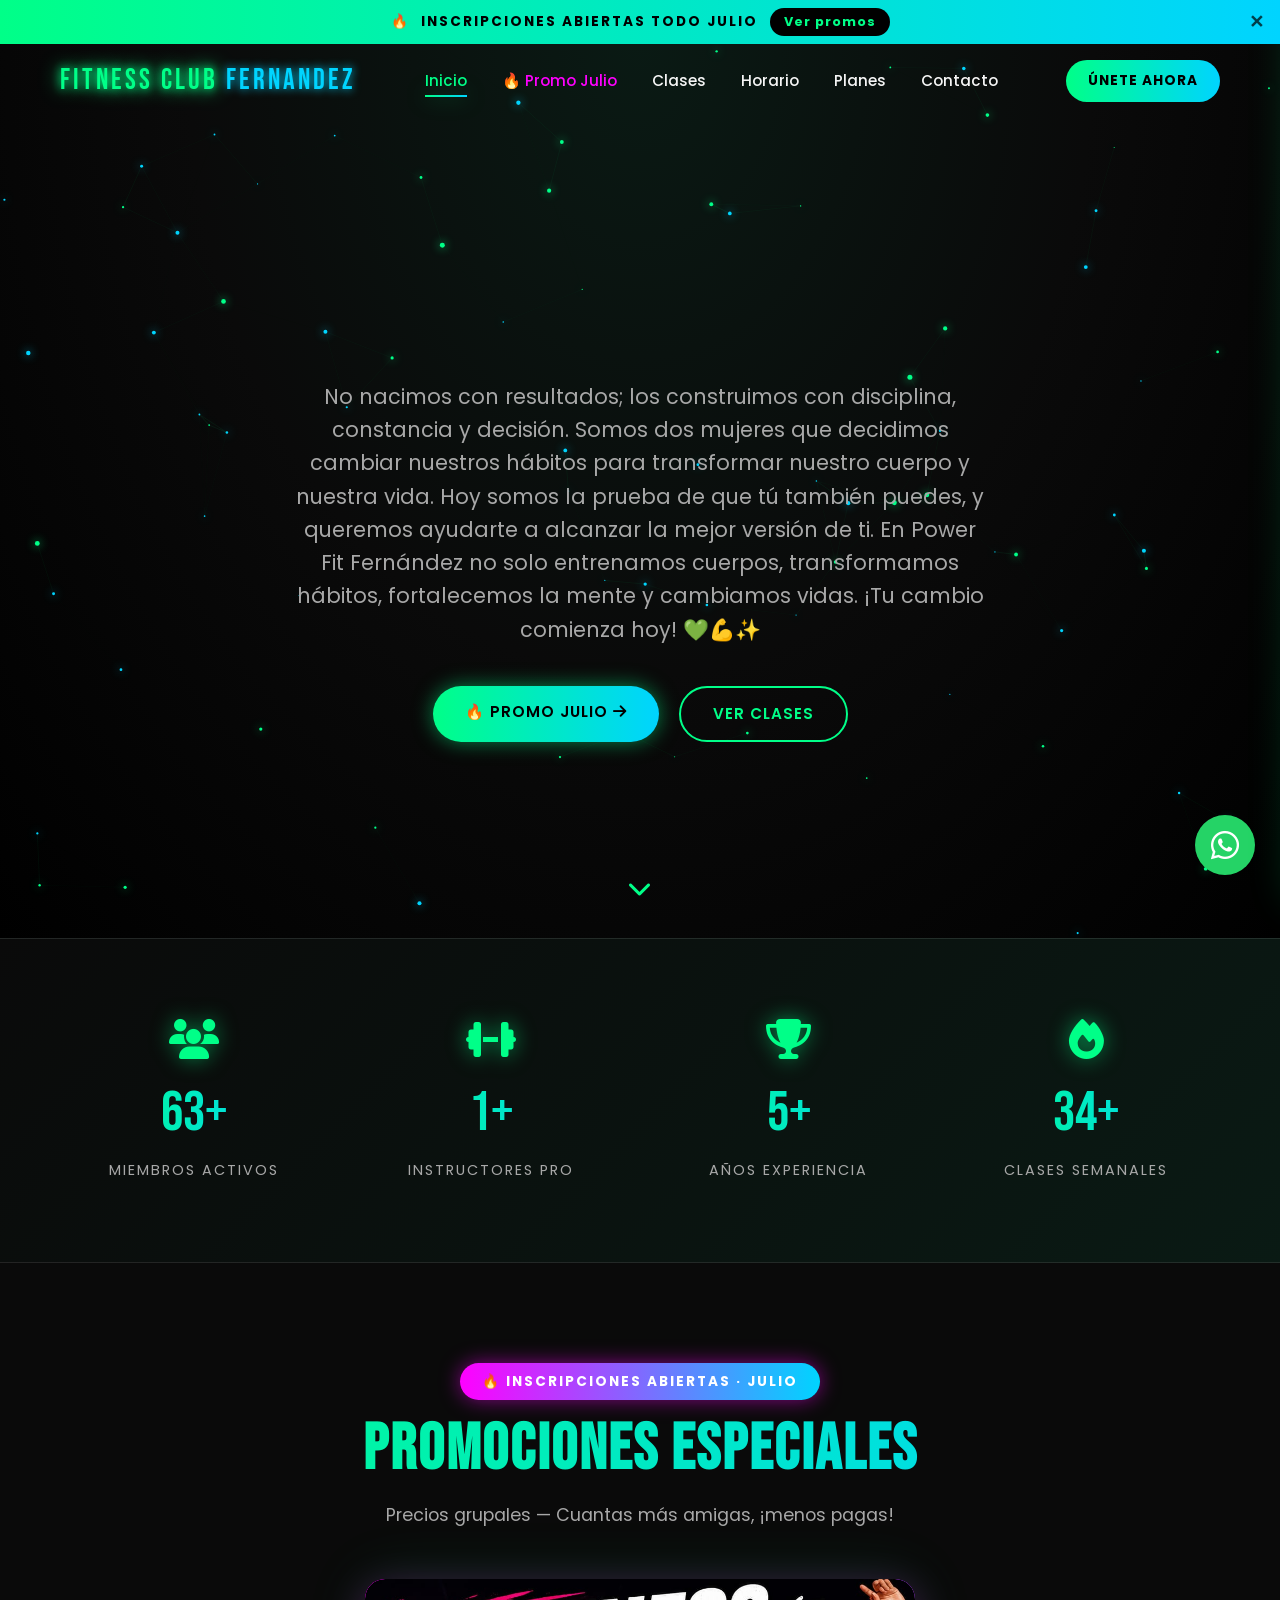
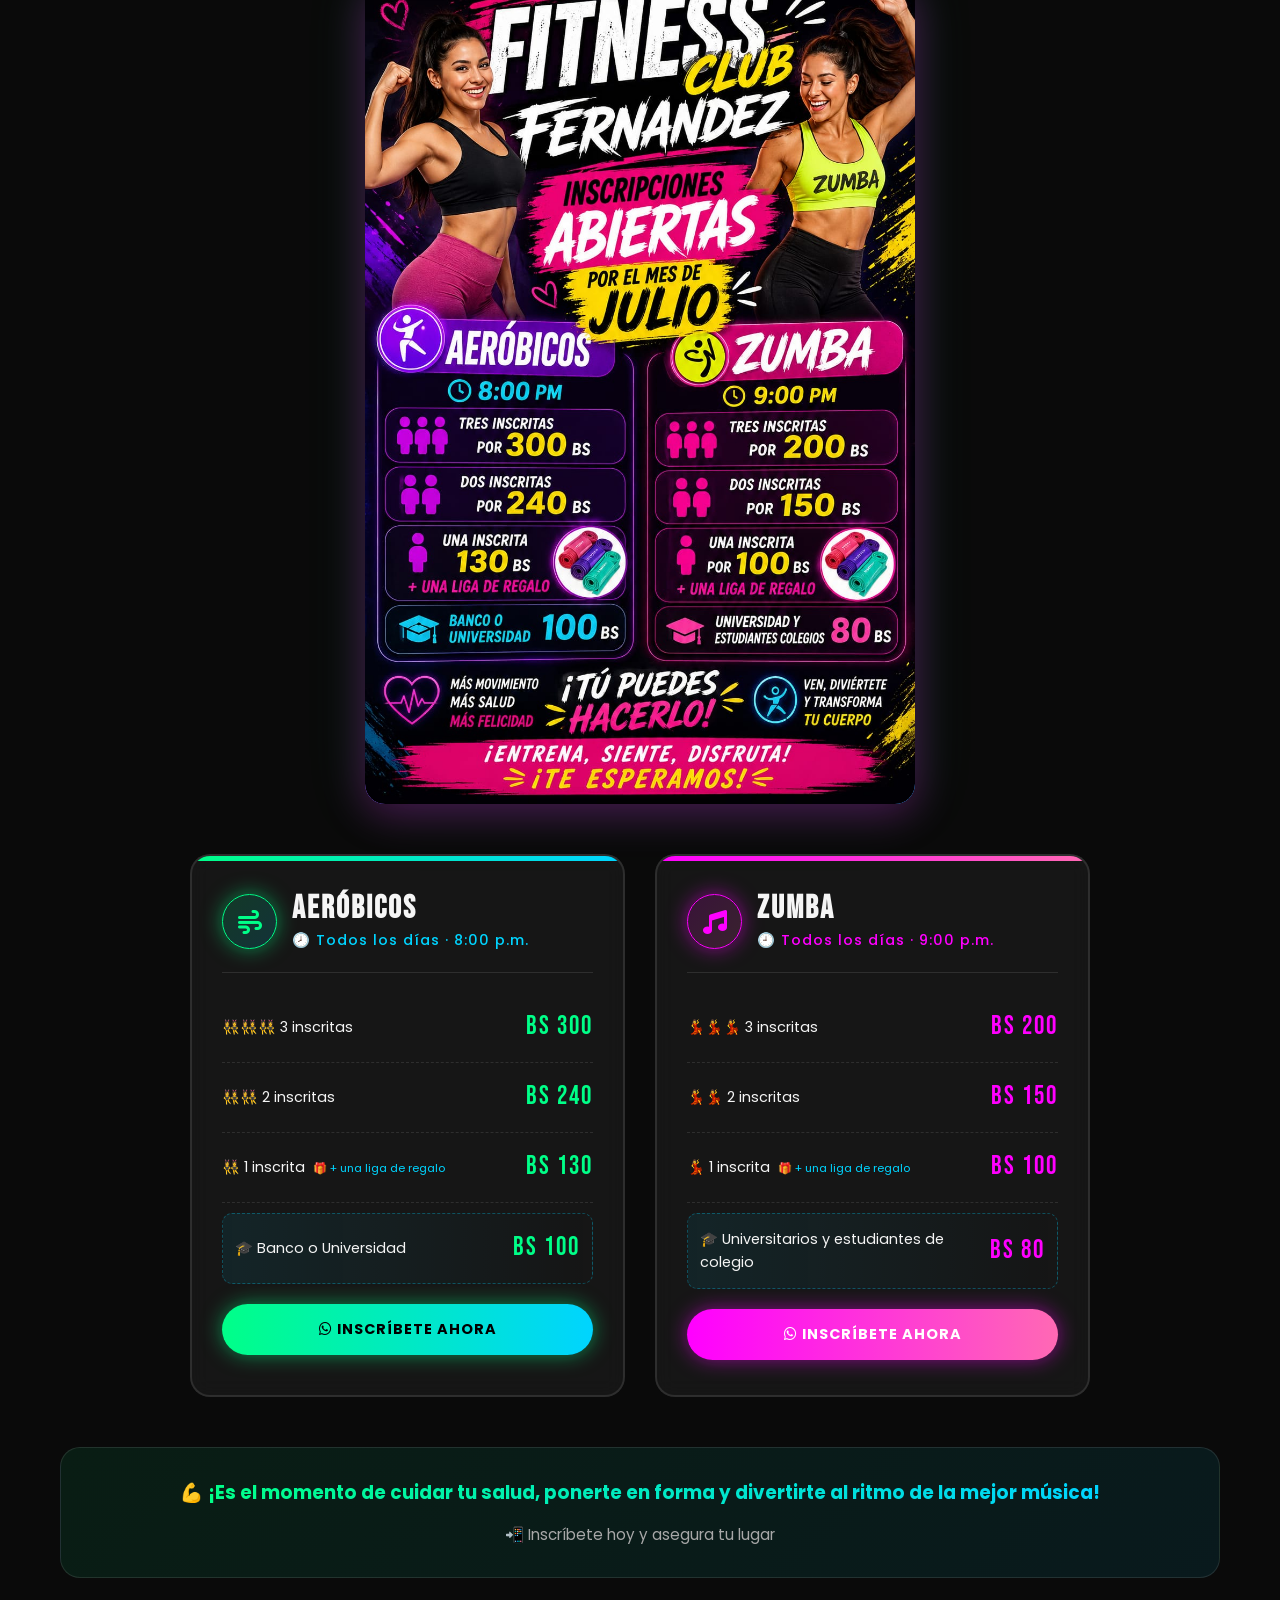
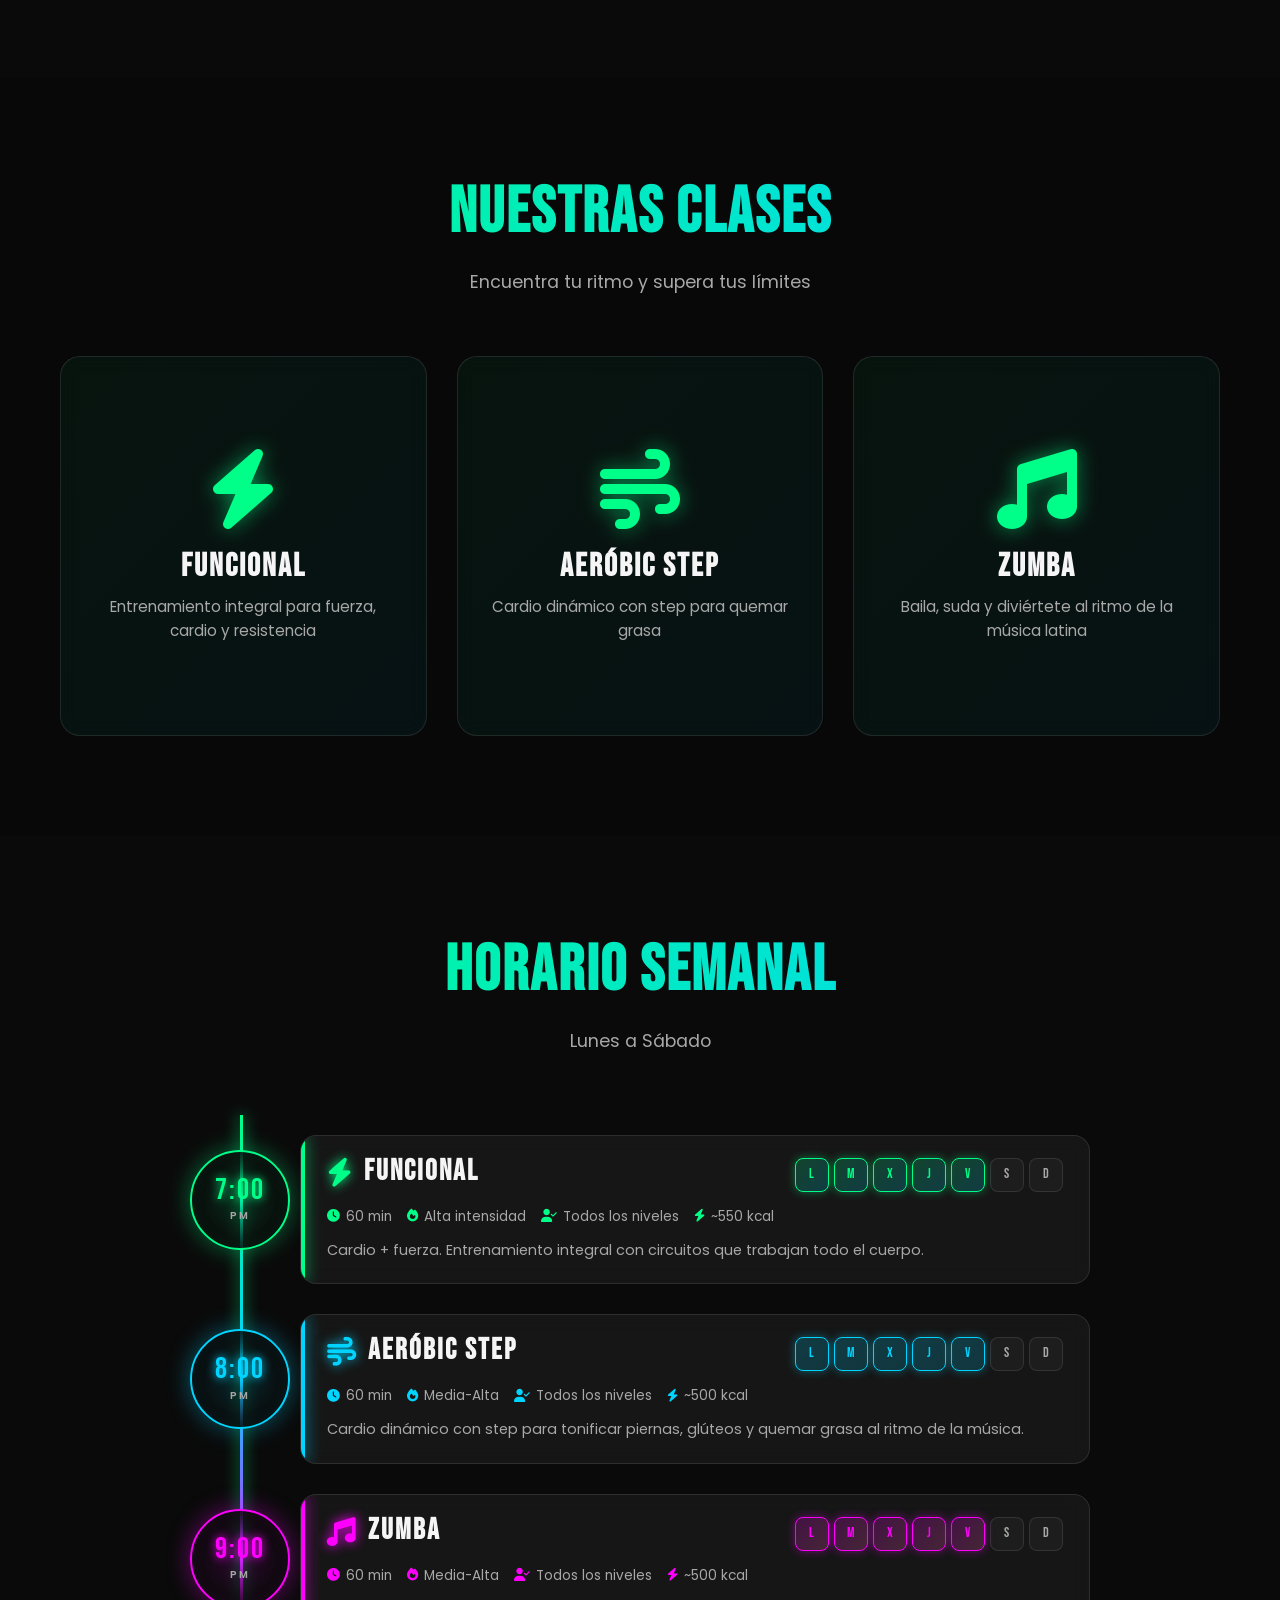
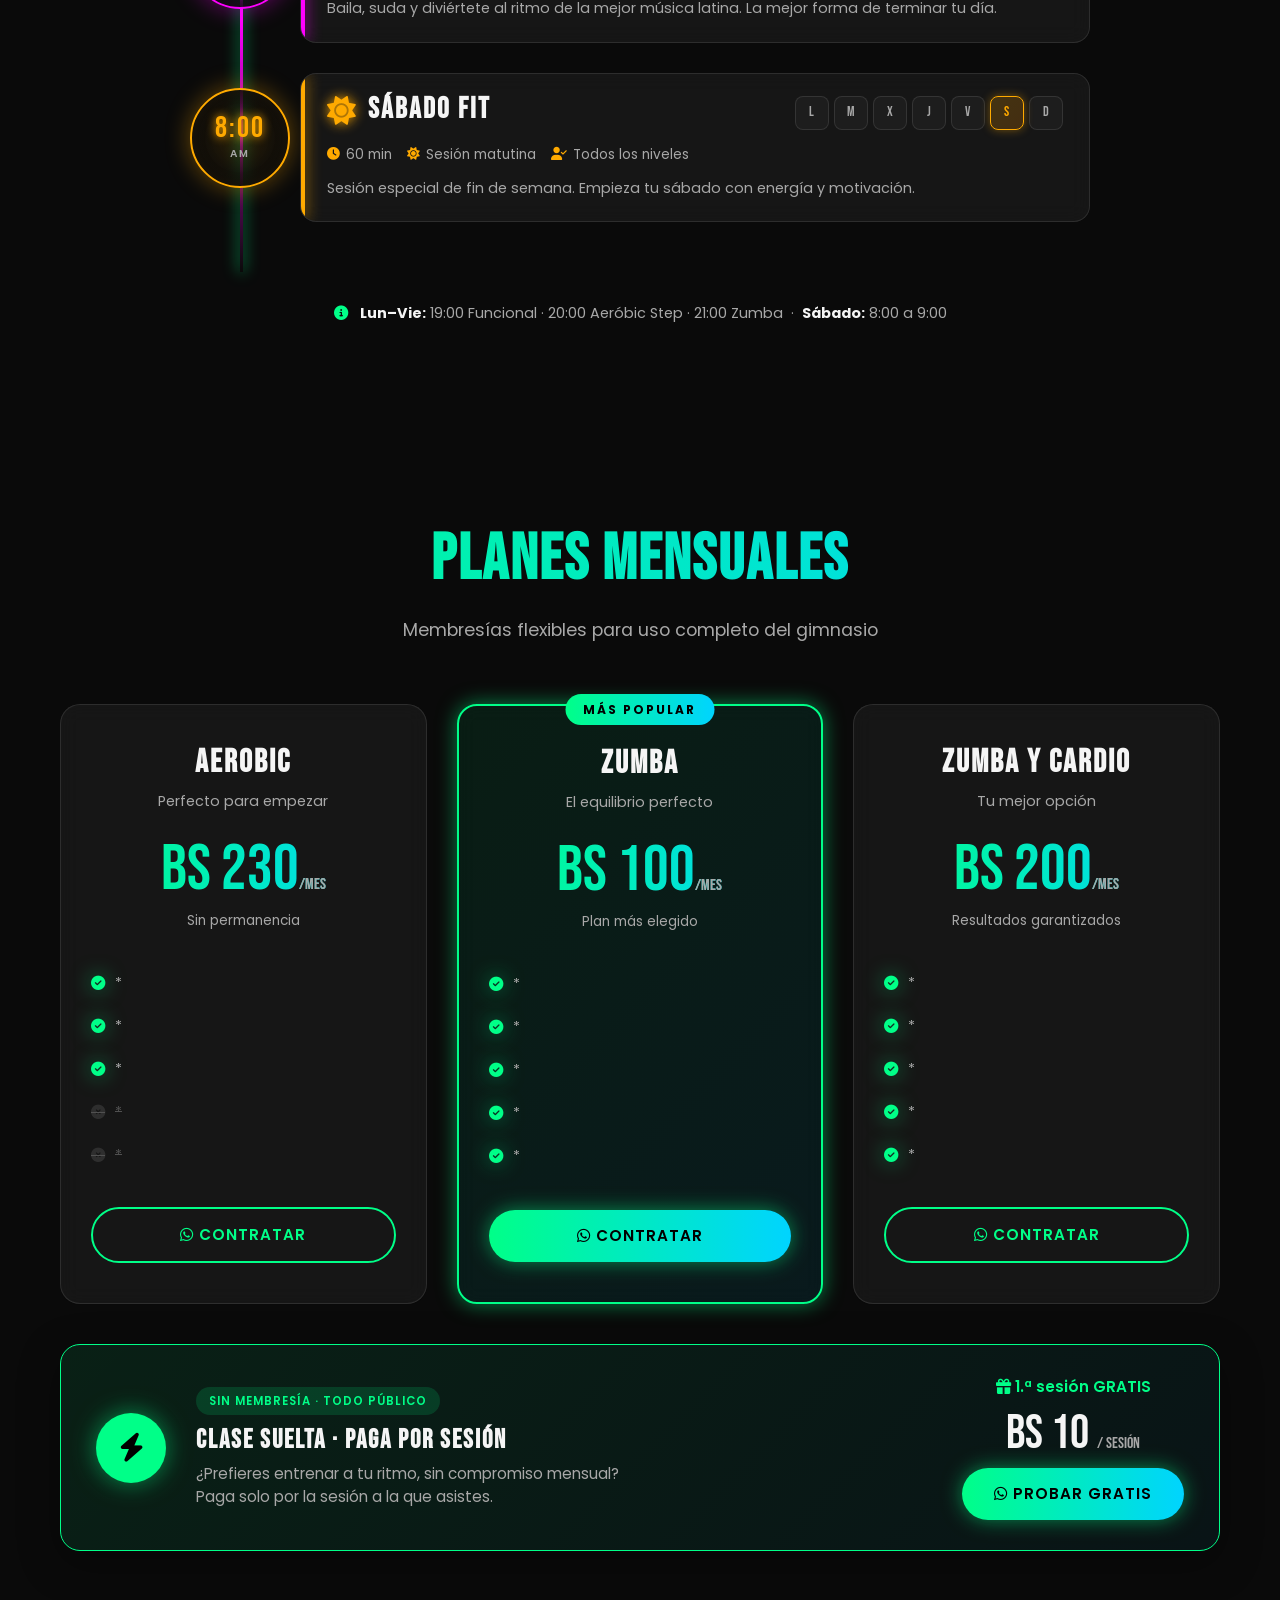
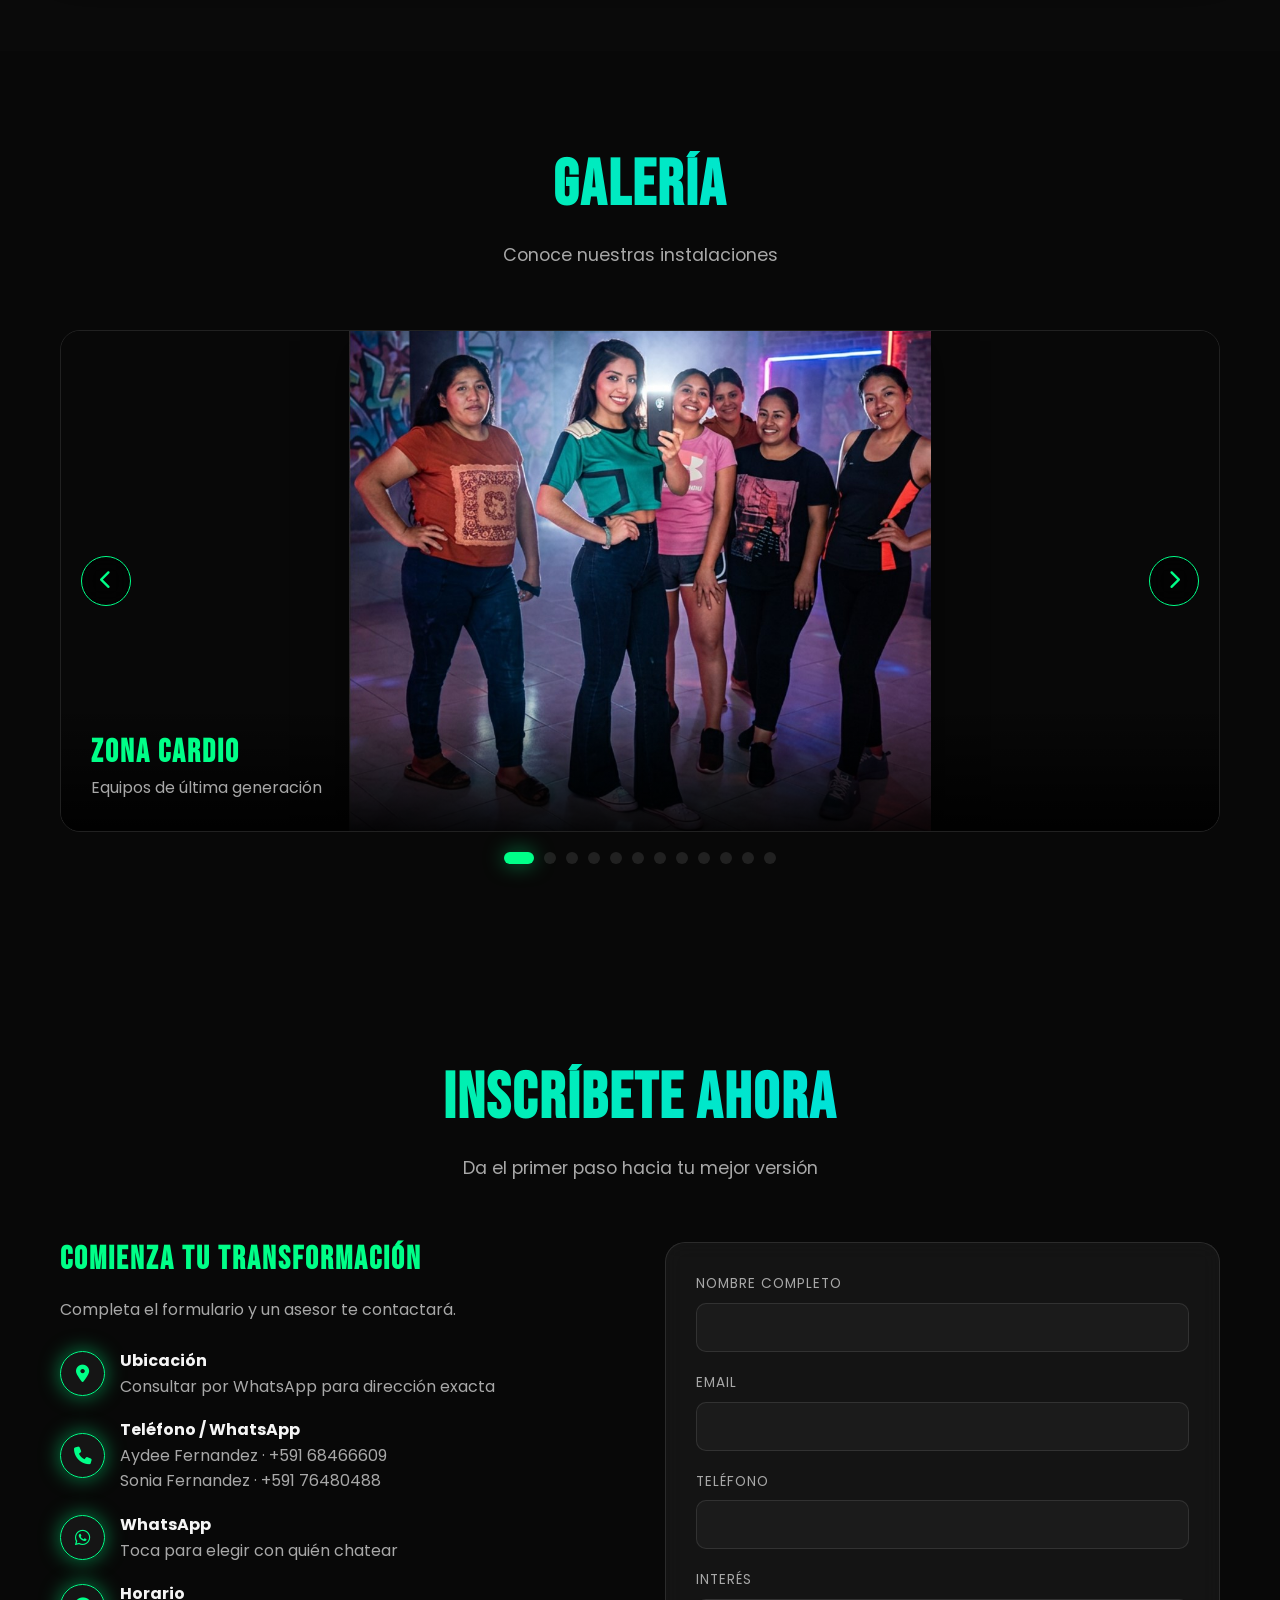
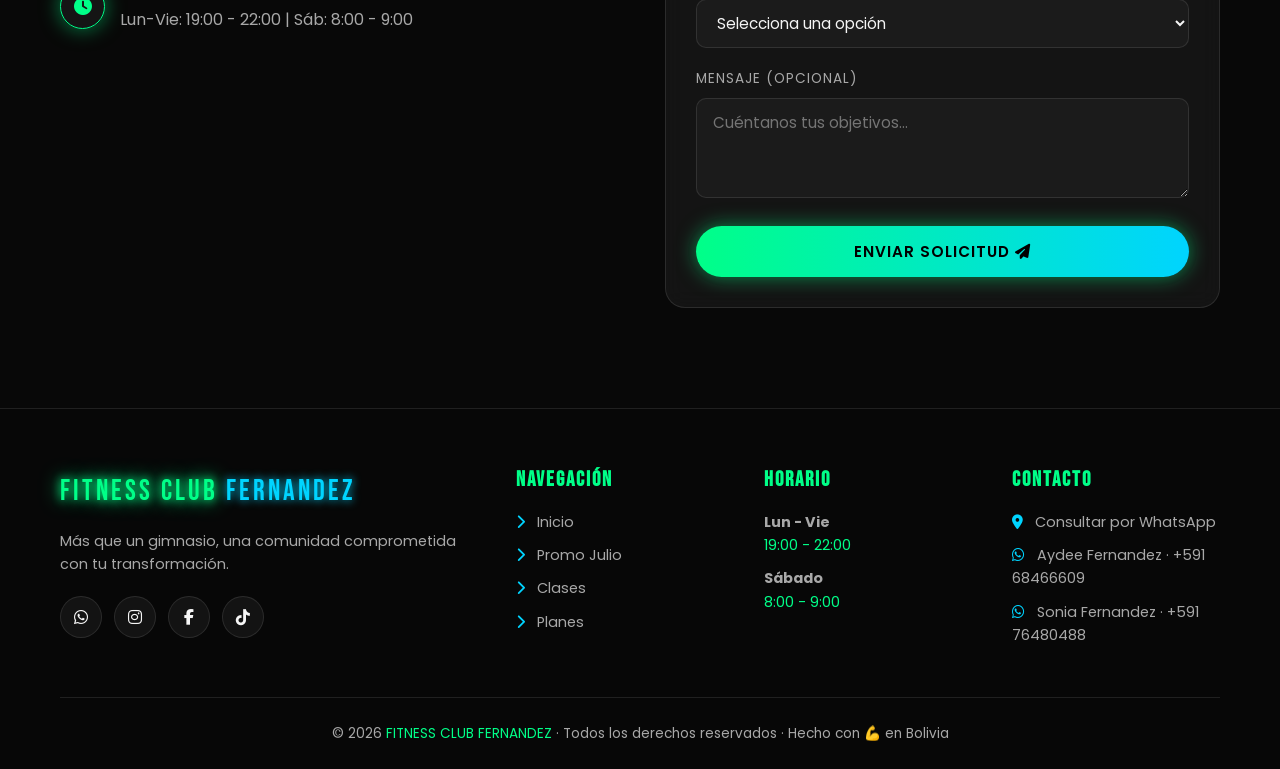
==== commit ecf8c265: "s ocultando productos" ====
--- a/index.html
+++ b/index.html
@@ -38,15 +38,17 @@
         <li><a href="#promociones" style="color:var(--neon-pink)">🔥 Promo Julio</a></li>
         <li><a href="#clases">Clases</a></li>
         <li><a href="#horario">Horario</a></li>
-        <li><a href="tienda.html">Tienda</a></li>
+        <!-- TIENDA OCULTA (reactivar más adelante): <li><a href="tienda.html">Tienda</a></li> -->
         <li><a href="#planes">Planes</a></li>
         <li><a href="#contacto">Contacto</a></li>
       </ul>
       <div class="nav-right">
+        <!-- CARRITO OCULTO (reactivar con la tienda):
         <div class="cart-icon" id="cartIcon" role="button" aria-label="Carrito">
           <i class="fas fa-shopping-cart"></i>
           <span class="cart-badge" id="cartBadge">0</span>
         </div>
+        -->
         <a href="#promociones" class="nav-cta">Únete Ahora</a>
         <i class="fas fa-bars menu-toggle" id="menuToggle" role="button" aria-label="Menú"></i>
       </div>
@@ -333,7 +335,7 @@
     </div>
   </section>
 
-  <!-- TIENDA (preview) -->
+  <!-- TIENDA OCULTA — reactivar más adelante (quitar los comentarios de este bloque)
   <section class="section section-alt" id="tienda">
     <div class="container">
       <h2 class="section-title reveal">Tienda Herbalife & Nutrición</h2>
@@ -344,6 +346,7 @@
       </div>
     </div>
   </section>
+  -->
 
   <!-- PLANES -->
   <section class="section" id="planes">
@@ -515,7 +518,7 @@
             <li><a href="#promociones"><i class="fas fa-chevron-right"></i> Promo Julio</a></li>
             <li><a href="#clases"><i class="fas fa-chevron-right"></i> Clases</a></li>
             <li><a href="#planes"><i class="fas fa-chevron-right"></i> Planes</a></li>
-            <li><a href="tienda.html"><i class="fas fa-chevron-right"></i> Tienda</a></li>
+            <!-- TIENDA OCULTA: <li><a href="tienda.html"><i class="fas fa-chevron-right"></i> Tienda</a></li> -->
           </ul>
         </div>
         <div class="footer-col">
--- a/css/components.css
+++ b/css/components.css
@@ -1002,4 +1002,36 @@
   border-radius:50px;color:var(--text);font-family:inherit;
 }
 .shop-search input:focus{outline:none;border-color:var(--neon-green);box-shadow:var(--shadow-green)}
-.shop-search i{position:absolute;left:18px;top:50%;transform:translateY(-50%);color:var+.shop-search i{position:absolute;left:18px;top:50%;transform:translateY(-50%);color:var(--neon-green)}
+.shop-cats{display:flex;gap:10px;flex-wrap:wrap}
+
+/* ============ CHECKOUT PAGE ============ */
+.checkout-grid{display:grid;grid-template-columns:1fr 1fr;gap:40px;align-items:start}
+.checkout-summary{
+  background:var(--glass);backdrop-filter:blur(10px);
+  border:1px solid var(--glass-border);border-radius:20px;padding:30px;
+  position:sticky;top:100px;
+}
+.checkout-summary h3{color:var(--neon-green);margin-bottom:20px;font-size:1.5rem}
+.checkout-item{
+  display:flex;justify-content:space-between;
+  padding:12px 0;border-bottom:1px solid var(--glass-border);
+  color:var(--text-dim);font-size:.9rem;
+}
+.checkout-item strong{color:var(--text)}
+.checkout-total{
+  display:flex;justify-content:space-between;
+  padding-top:20px;margin-top:10px;
+  border-top:2px solid var(--neon-green);
+  font-family:'Bebas Neue',sans-serif;font-size:1.8rem;
+  color:var(--neon-green);letter-spacing:2px;
+}
+.payment-methods{display:grid;grid-template-columns:repeat(auto-fit,minmax(120px,1fr));gap:12px;margin:20px 0}
+.payment-method{
+  padding:15px;text-align:center;
+  background:var(--glass);border:2px solid var(--glass-border);
+  border-radius:12px;cursor:pointer;transition:.3s;
+}
+.payment-method:hover,.payment-method.selected{border-color:var(--neon-green);color:var(--neon-green);box-shadow:var(--shadow-green)}
+.payment-method i{font-size:1.8rem;display:block;margin-bottom:6px}
+.payment-method span{font-size:.8rem;font-weight:600}
--- a/css/responsive.css
+++ b/css/responsive.css
@@ -44,4 +44,8 @@
 /* Móvil pequeño (≤ 400px) */
 @media (max-width:400px){
   .container{padding:0 15px}
-  .logo{font-size:1.4re+  .logo{font-size:1.4rem}
+  .cart-modal{width:100%}
+  .schedule-grid{grid-template-columns:60px repeat(7,1fr);padding:12px;gap:4px}
+  .schedule-cell{padding:10px 4px;min-width:60px;font-size:.65rem}
+}
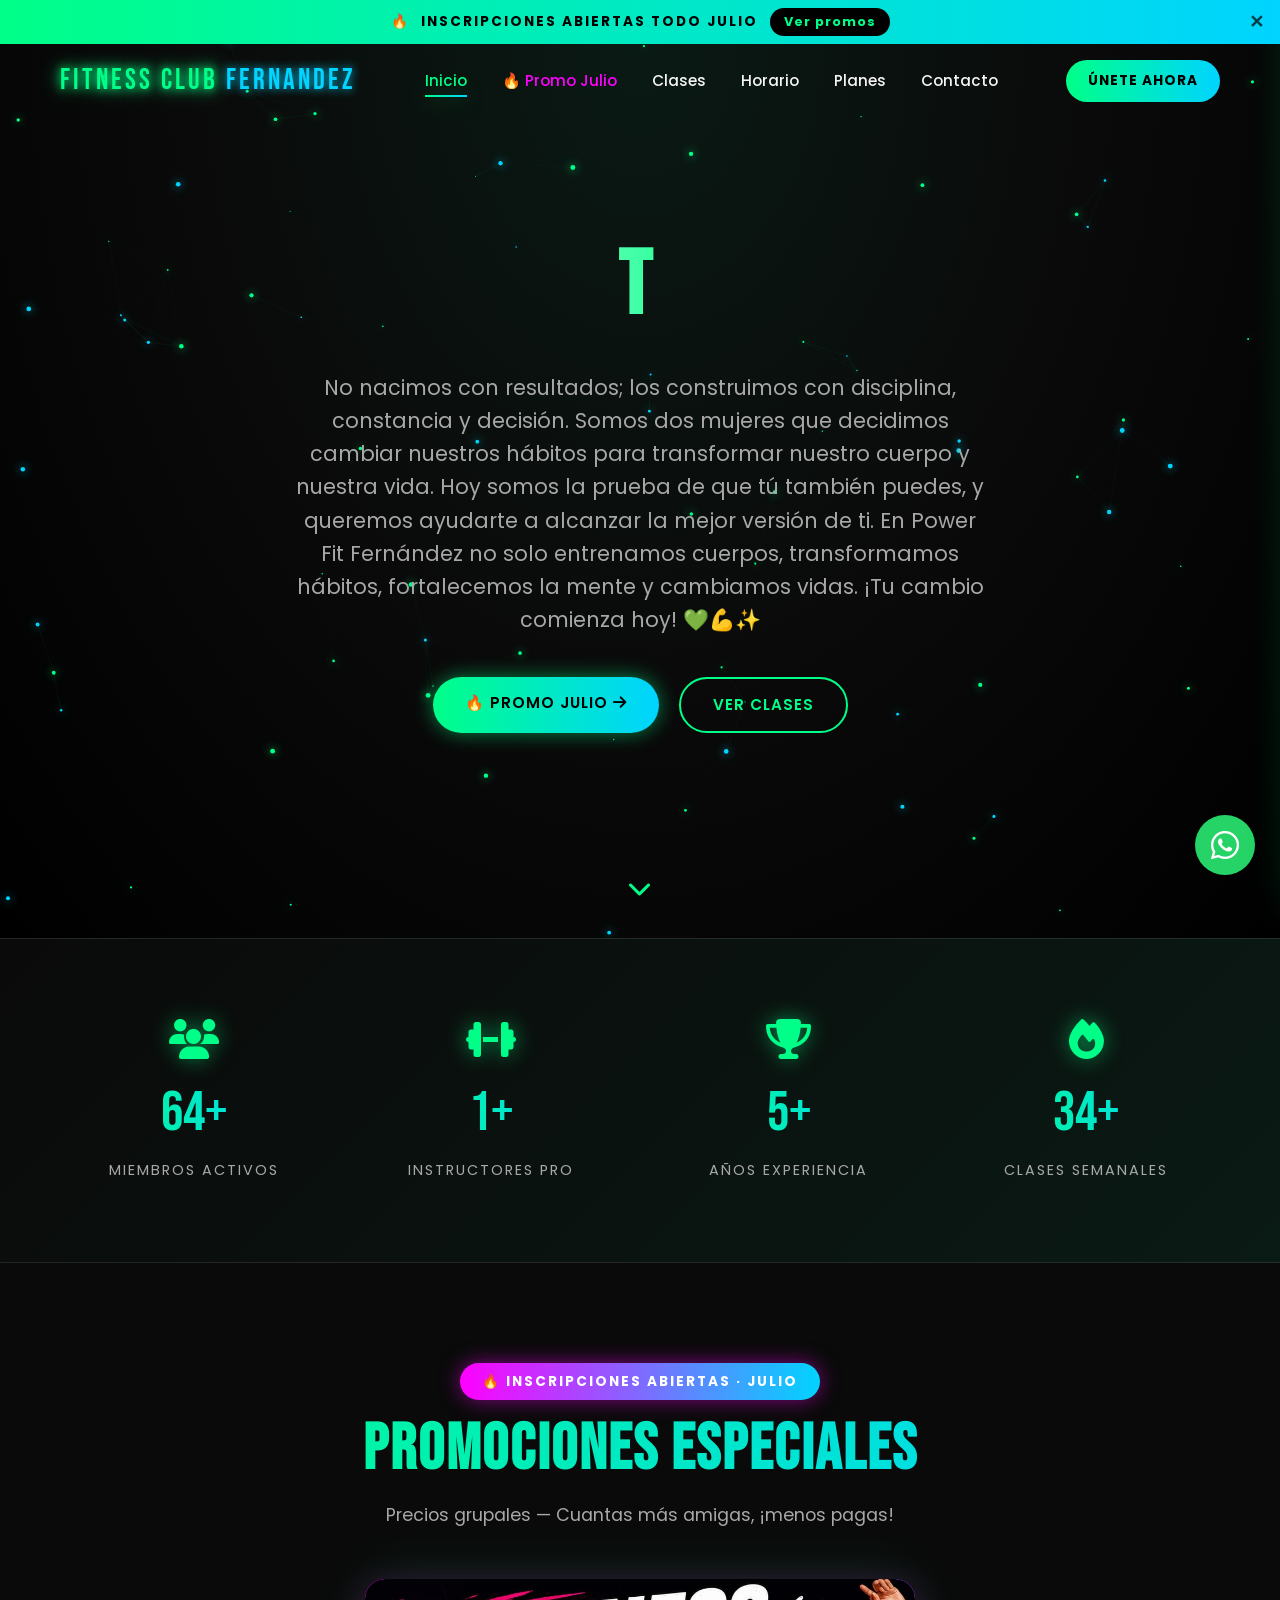
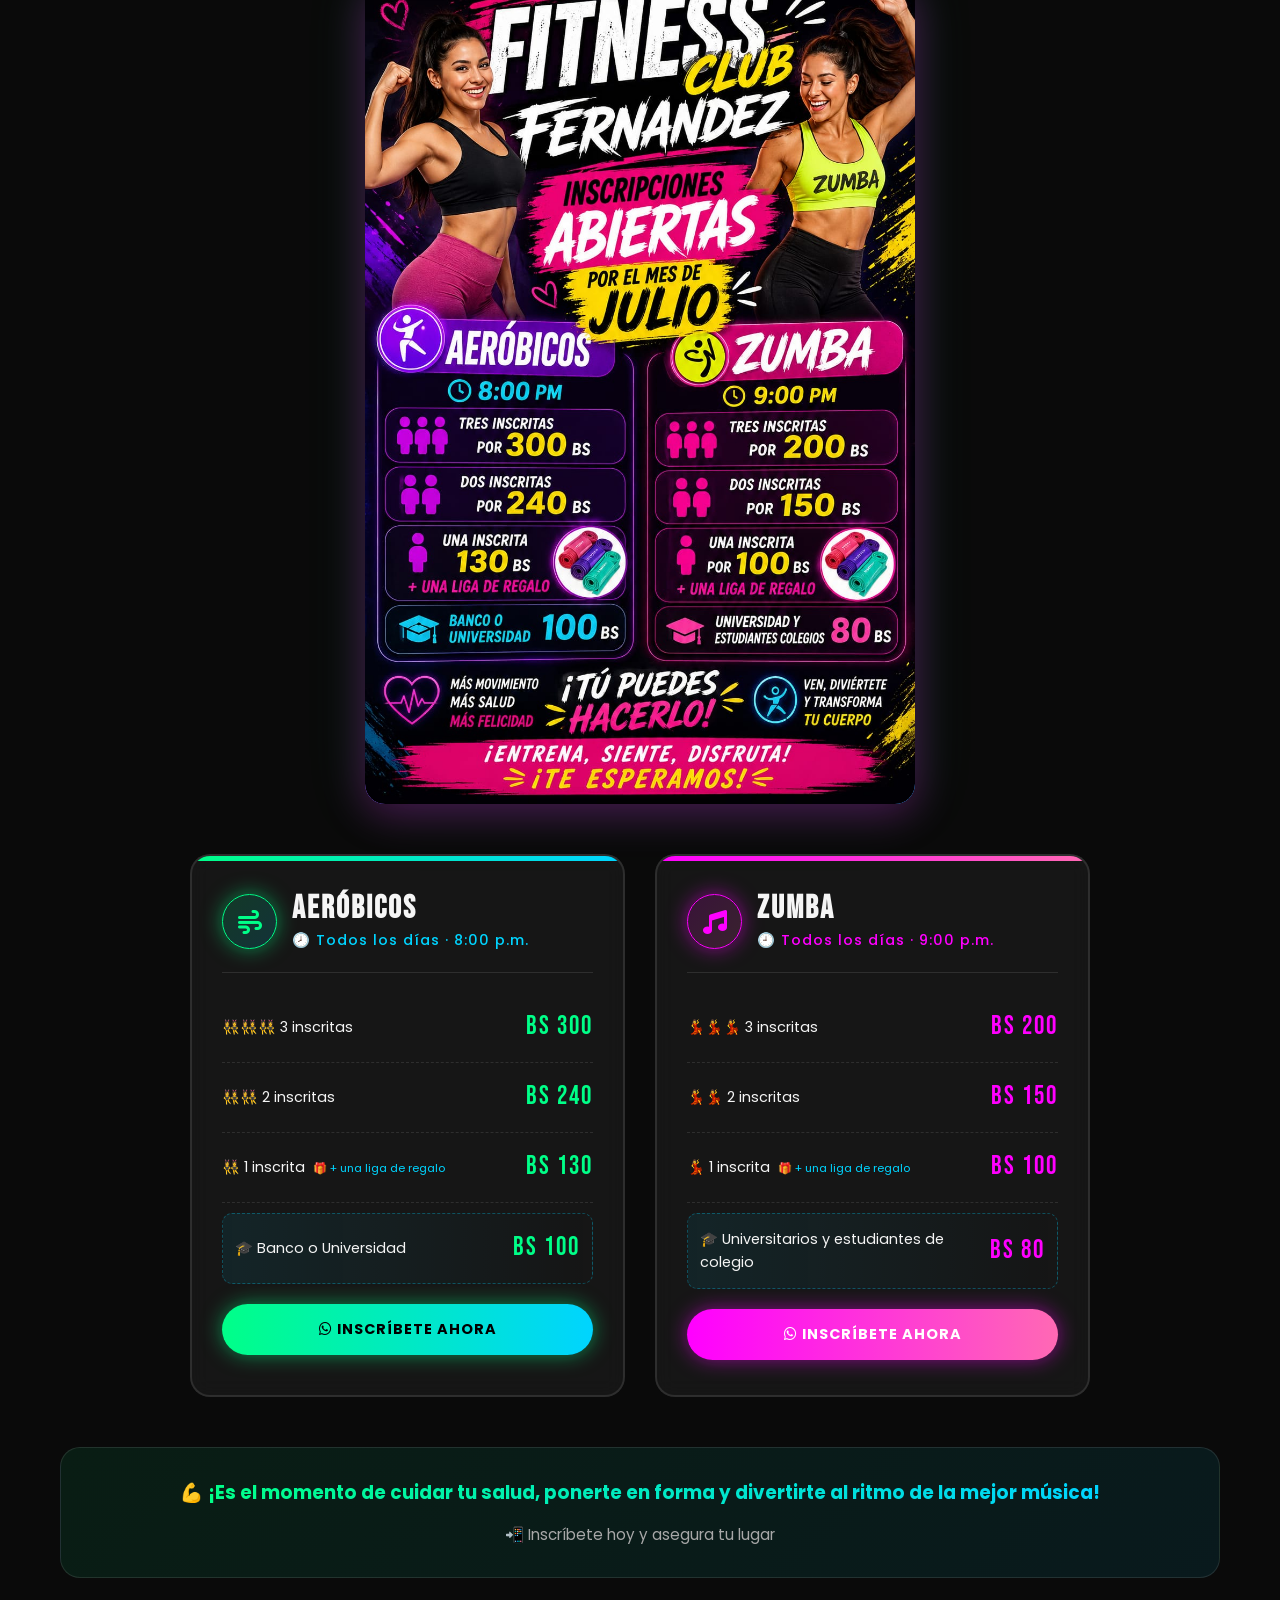
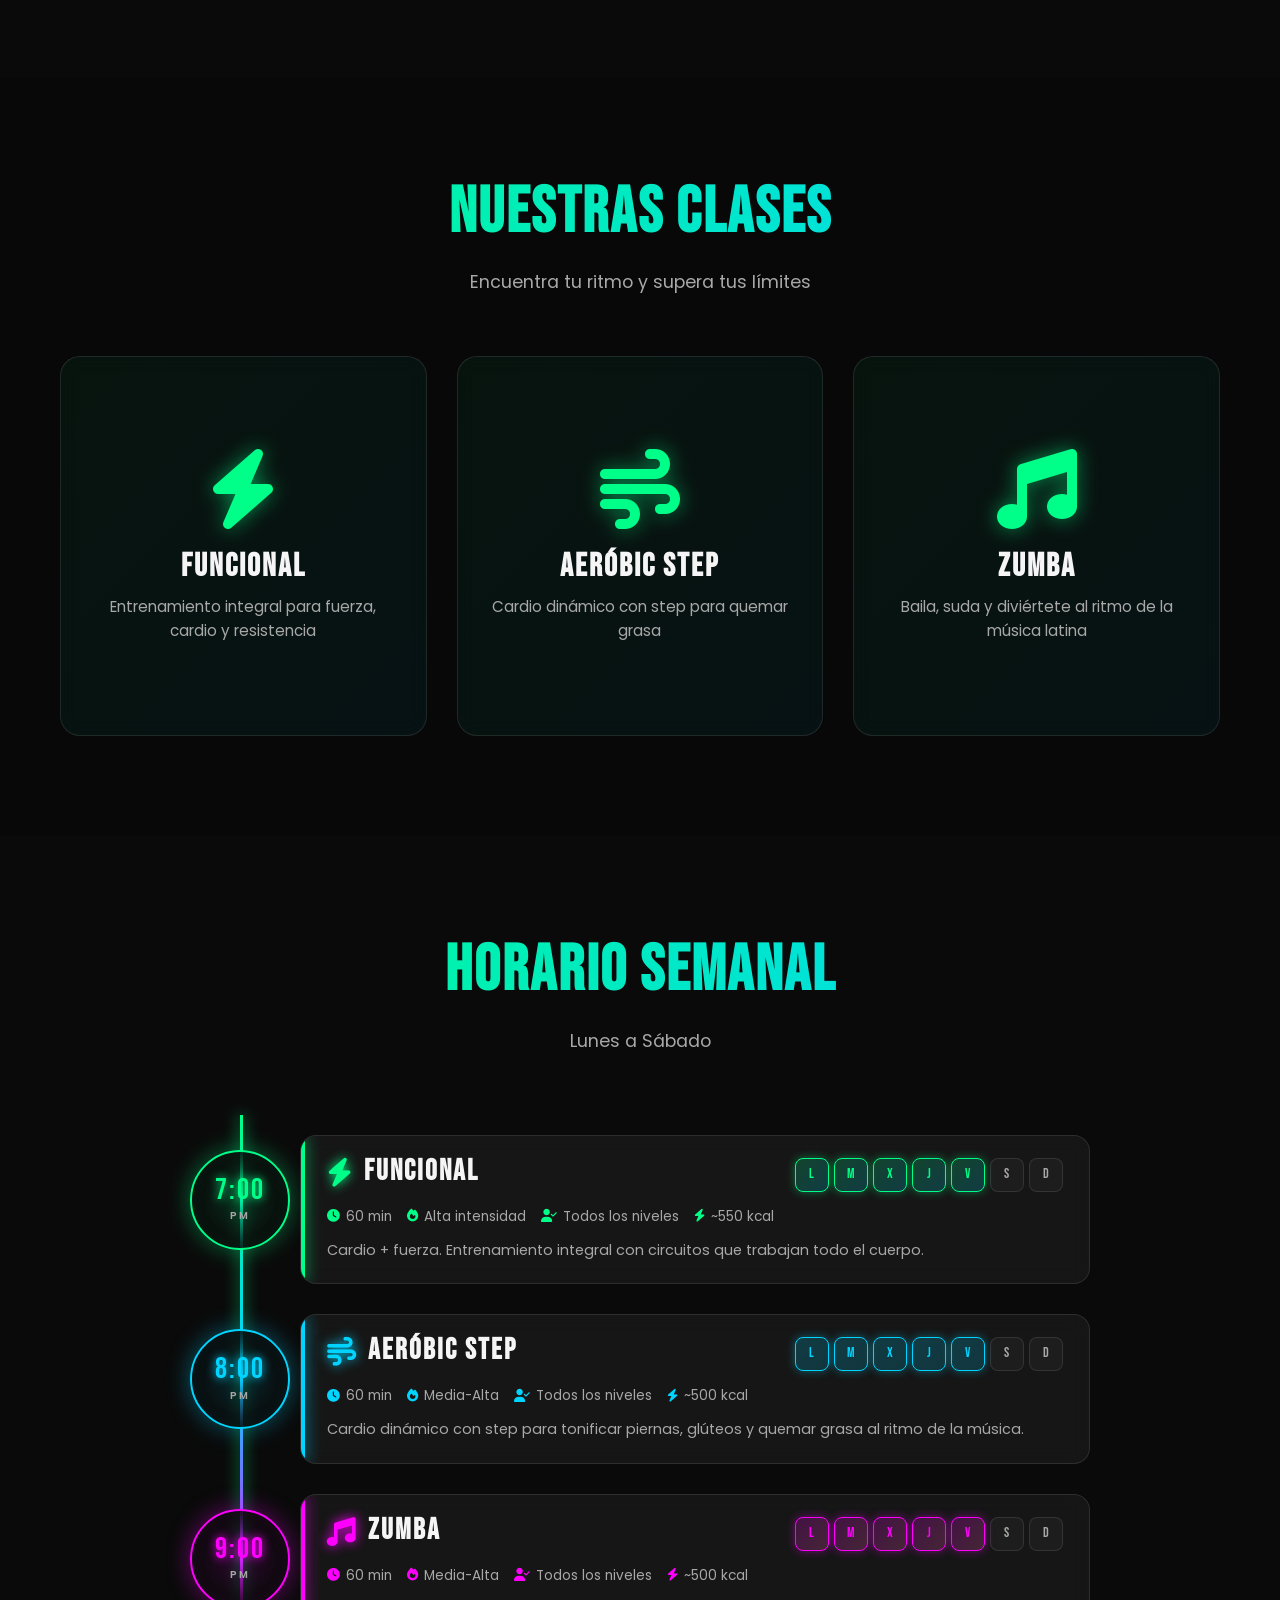
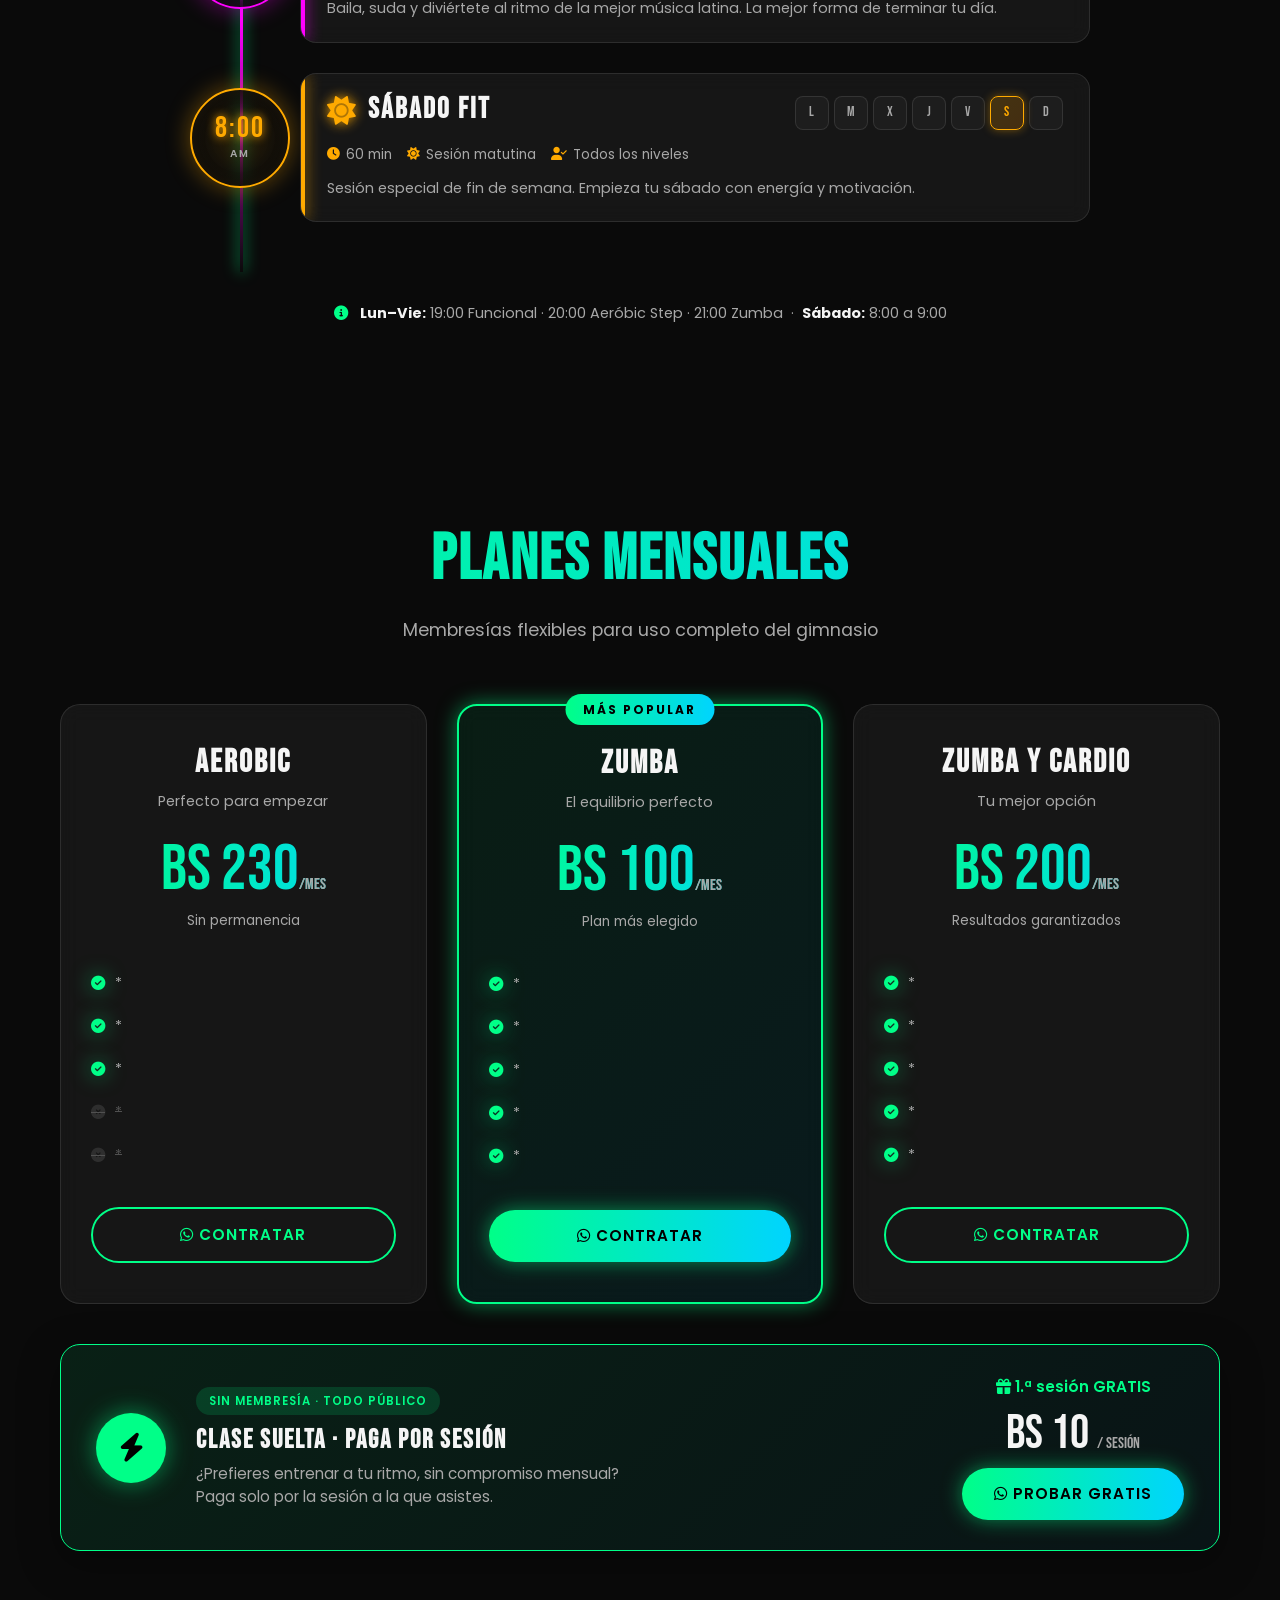
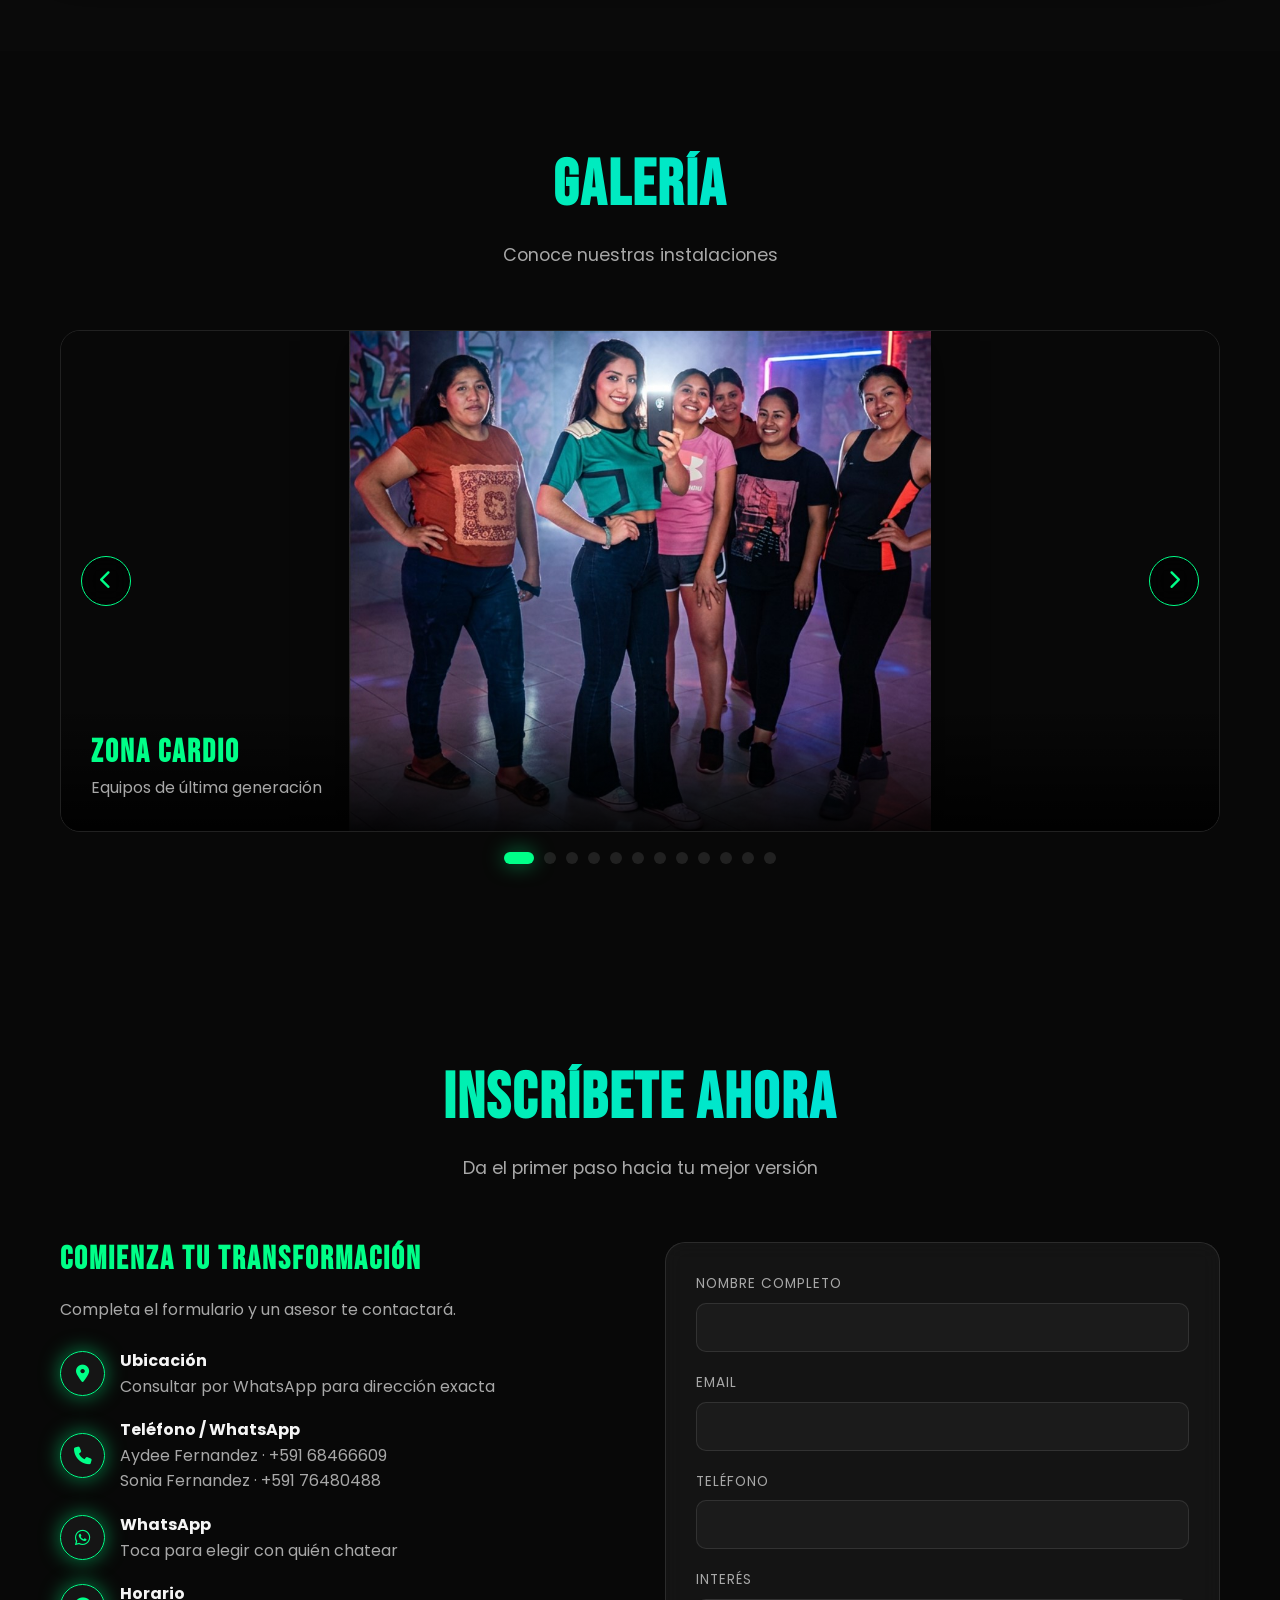
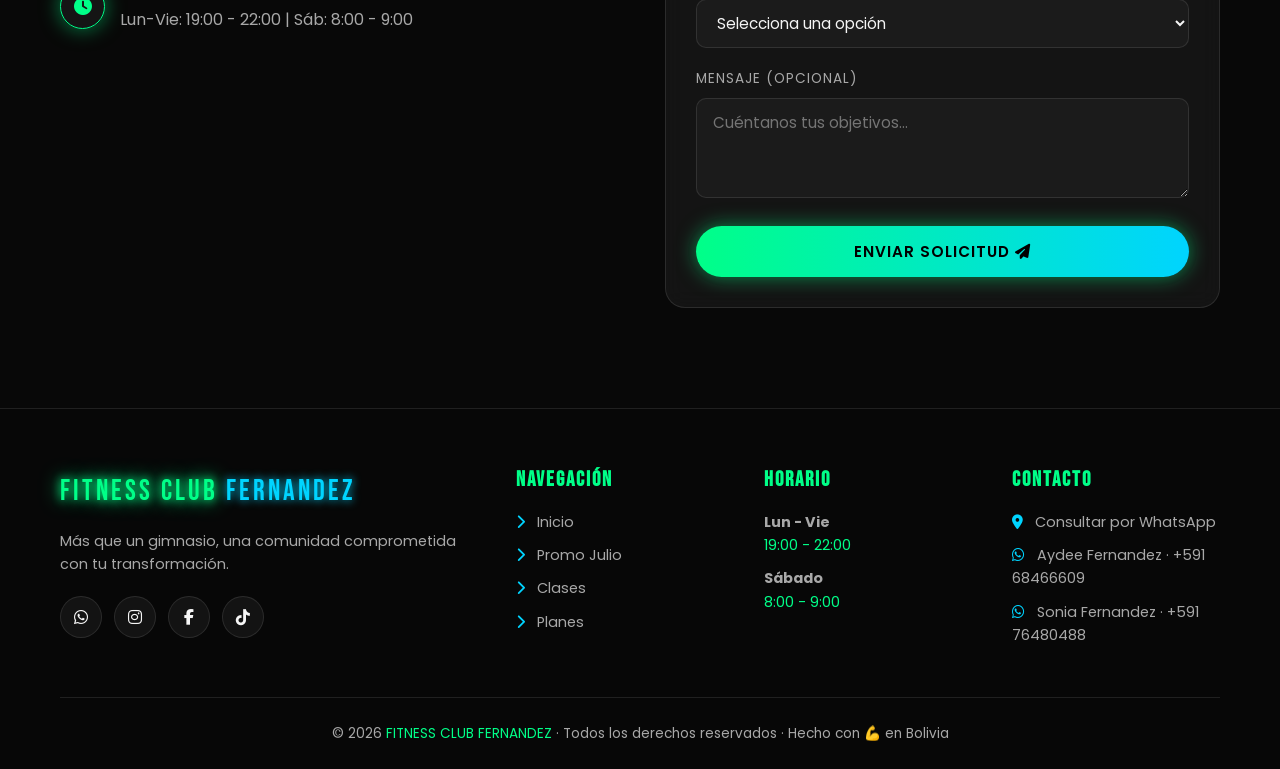
==== commit 06d0d035: "w watssap" ====
--- a/index.html
+++ b/index.html
@@ -543,7 +543,7 @@
     </div>
   </footer>
 
-  <a href="https://wa.me/59168466609" target="_blank" rel="noopener" class="whatsapp-float" aria-label="WhatsApp">
+  <a href="https://wa.me/59168466609?text=Quisiera%20m%C3%A1s%20informaci%C3%B3n%20sobre%20las%20clases.%20Gracias" target="_blank" rel="noopener" class="whatsapp-float" aria-label="WhatsApp">
     <i class="fab fa-whatsapp"></i>
     <span class="tooltip">¡Escríbenos!</span>
   </a>
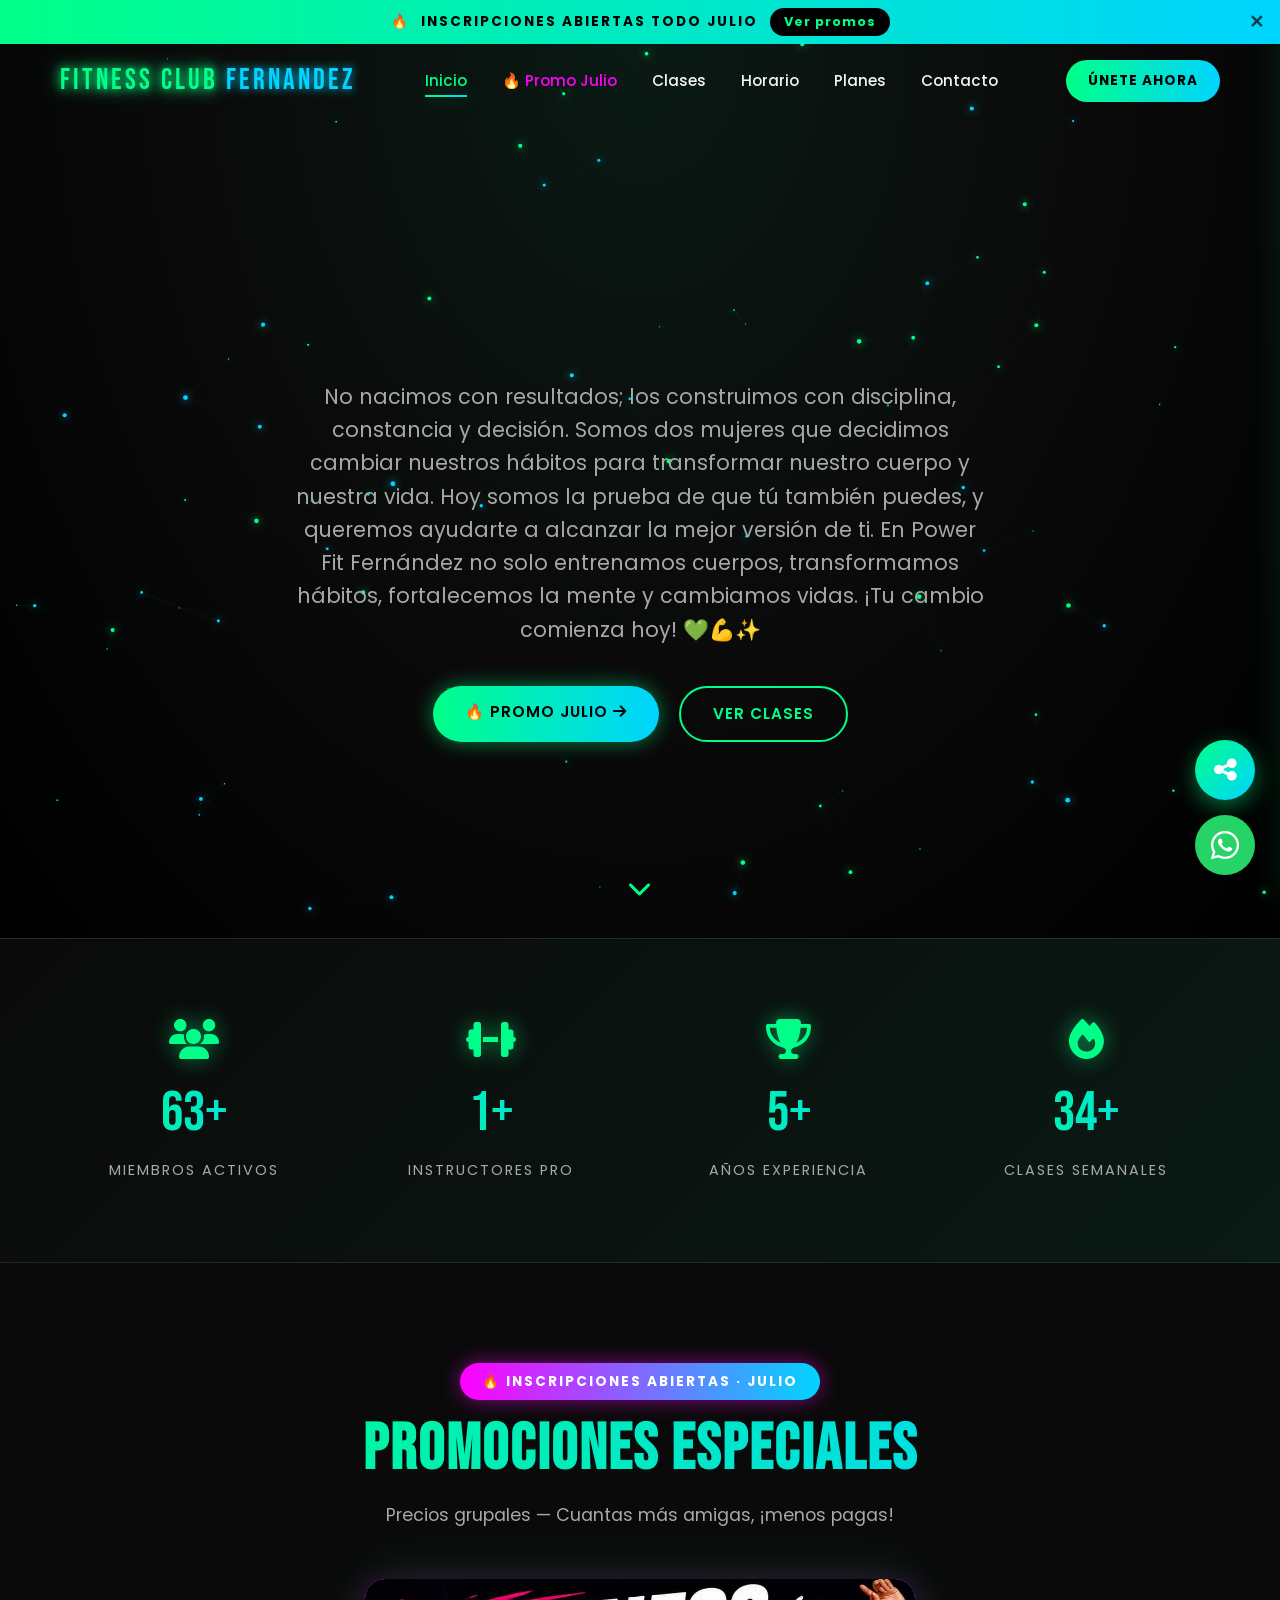
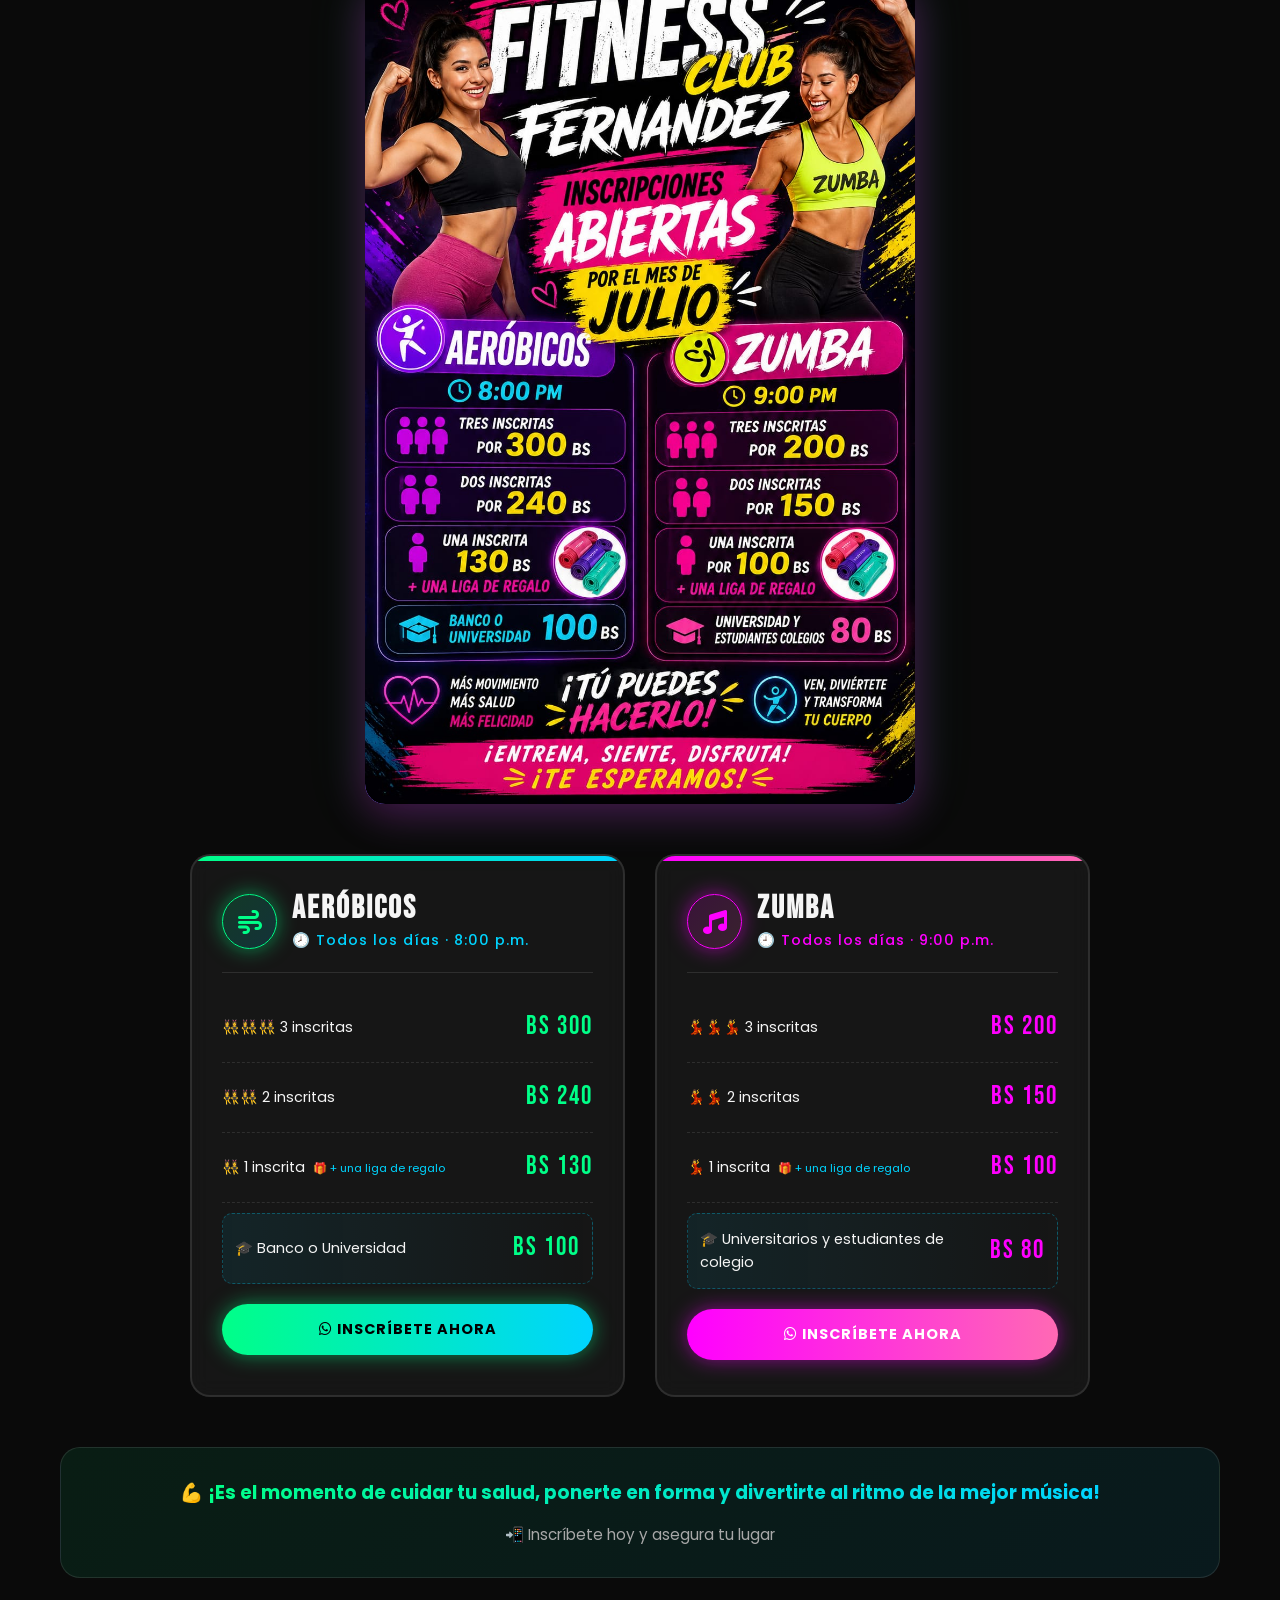
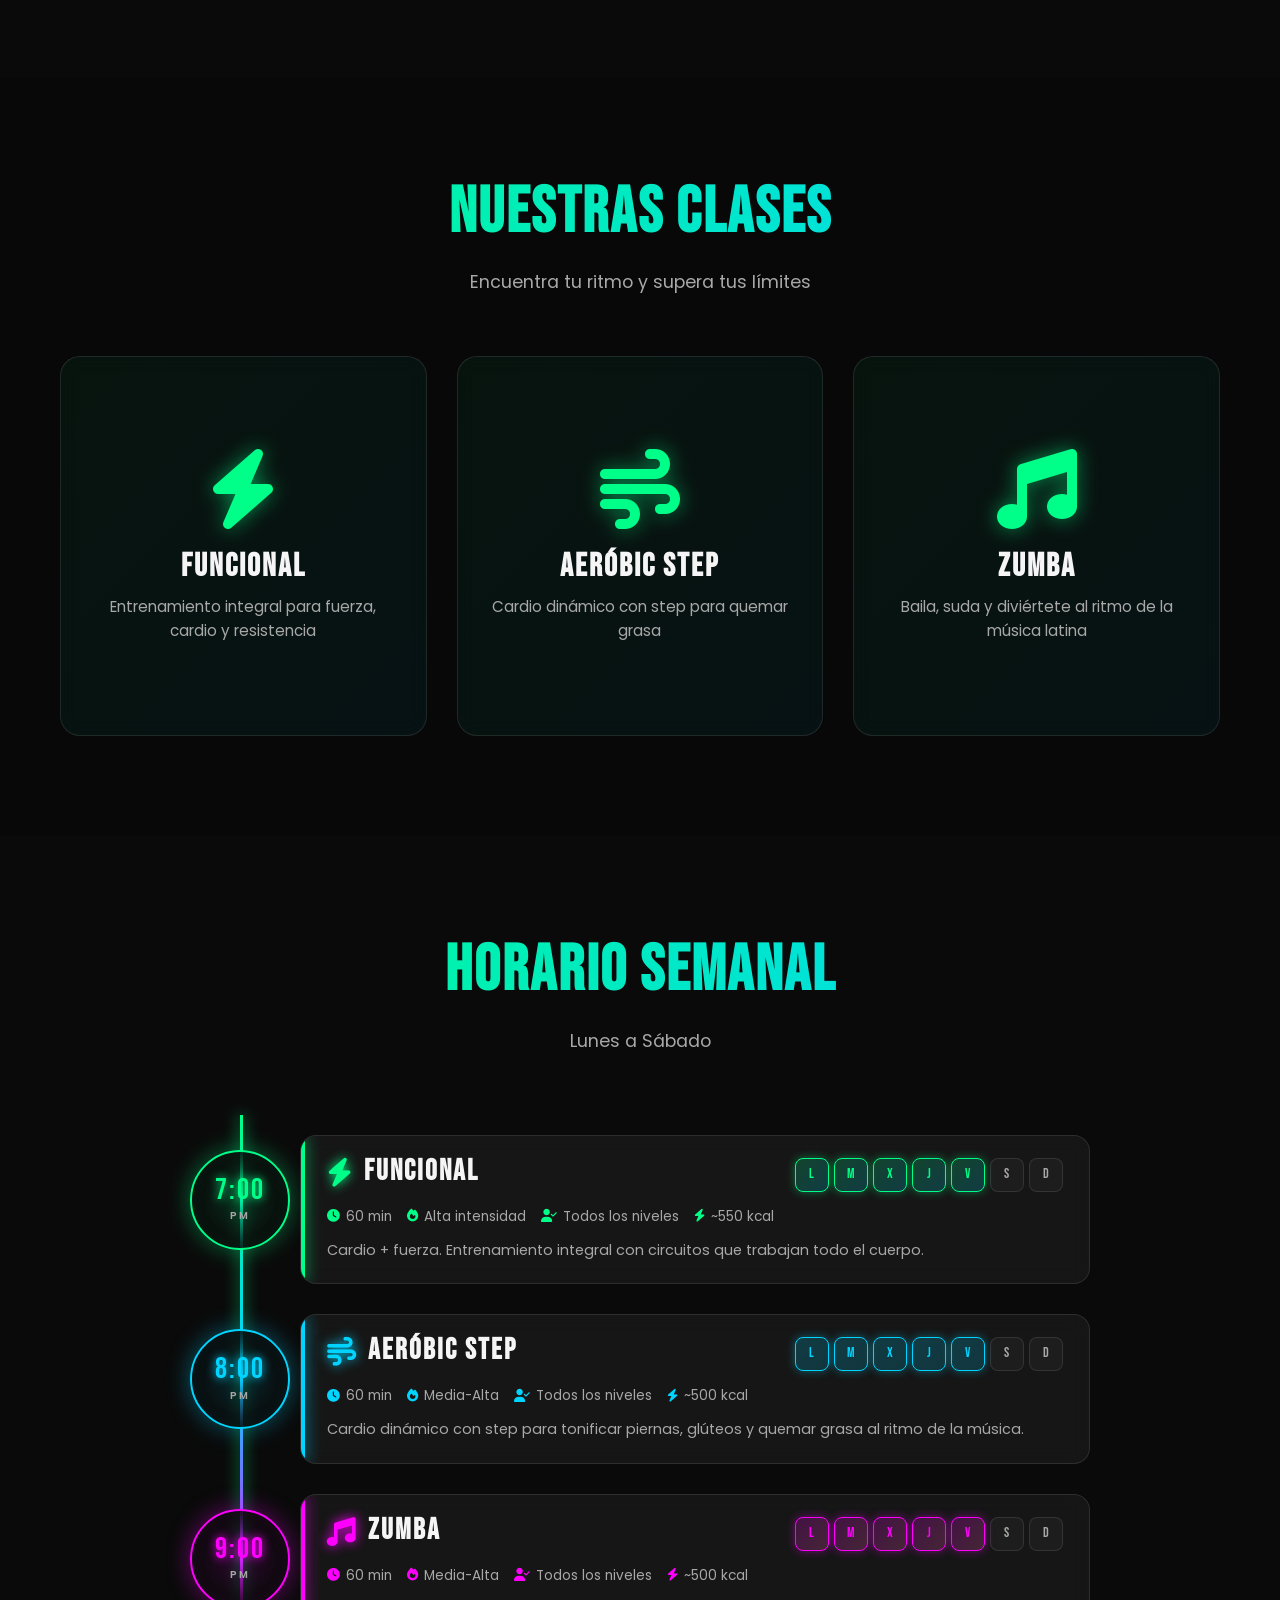
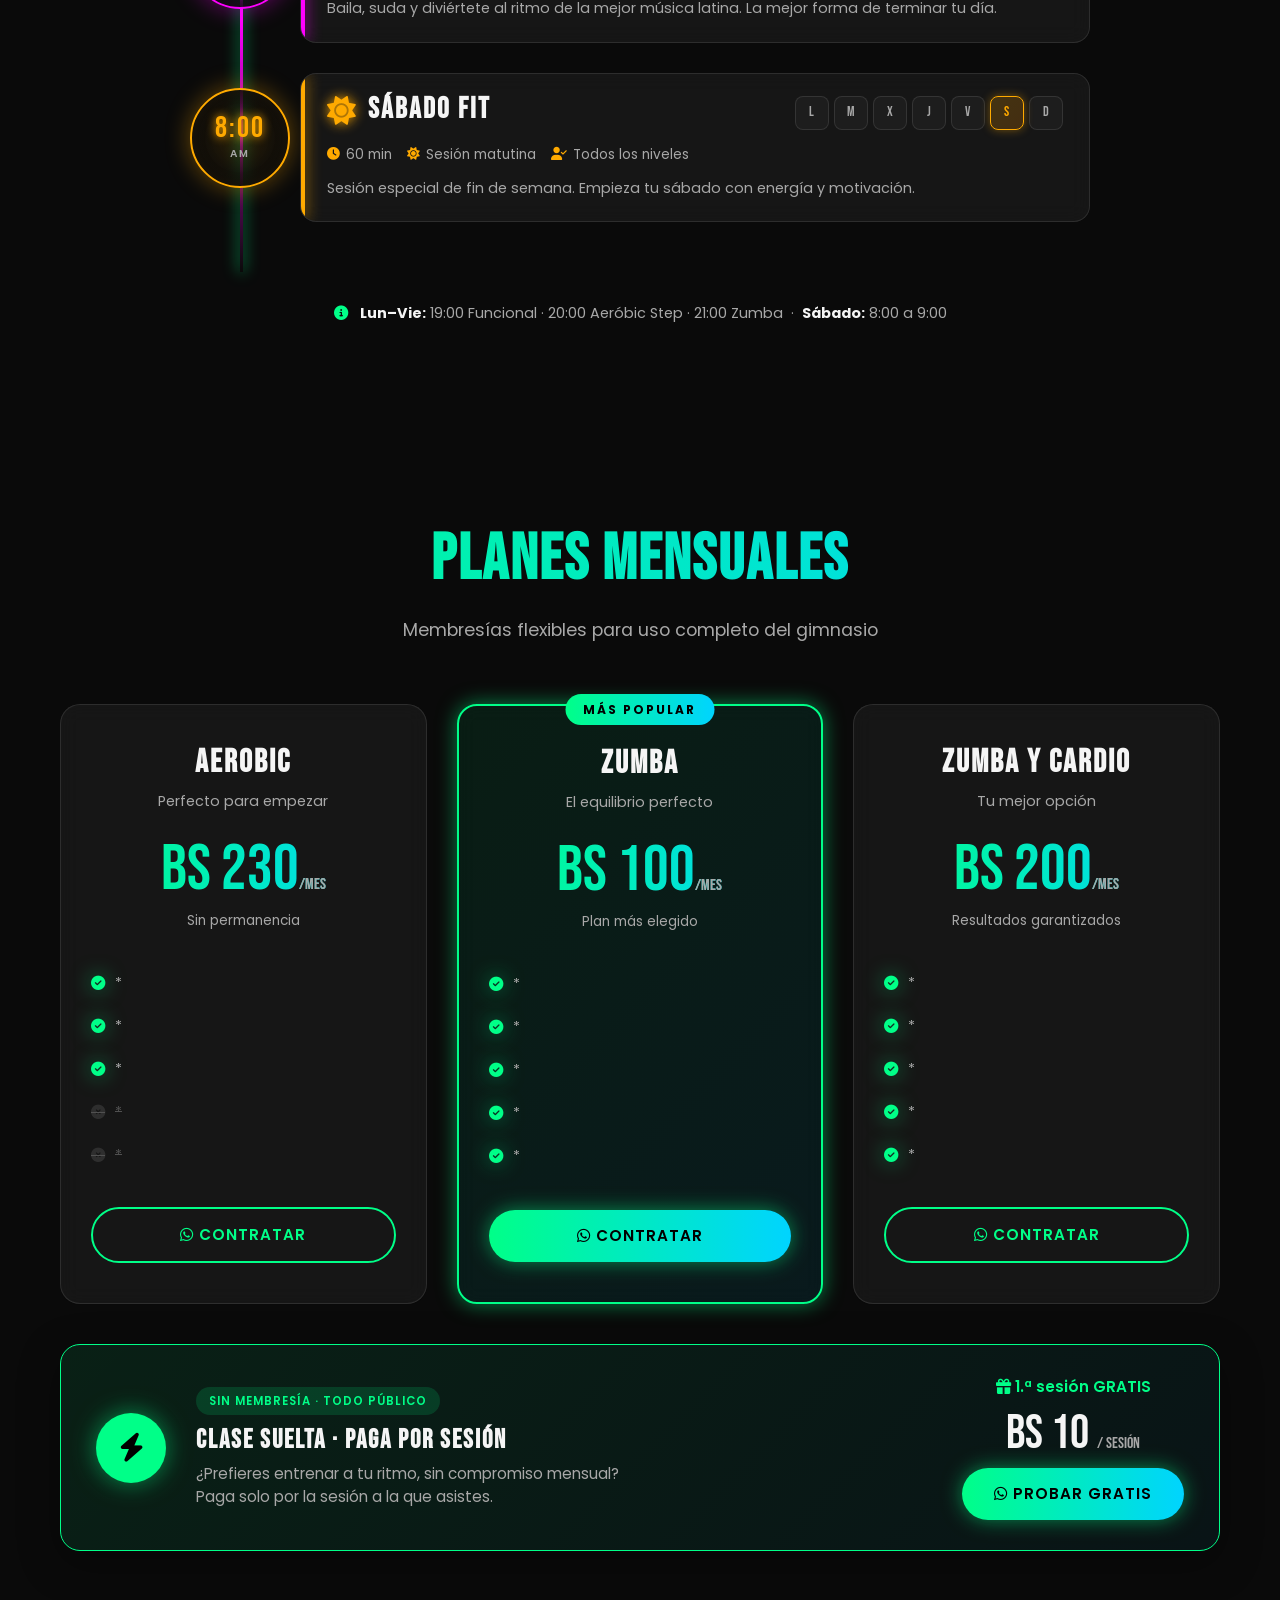
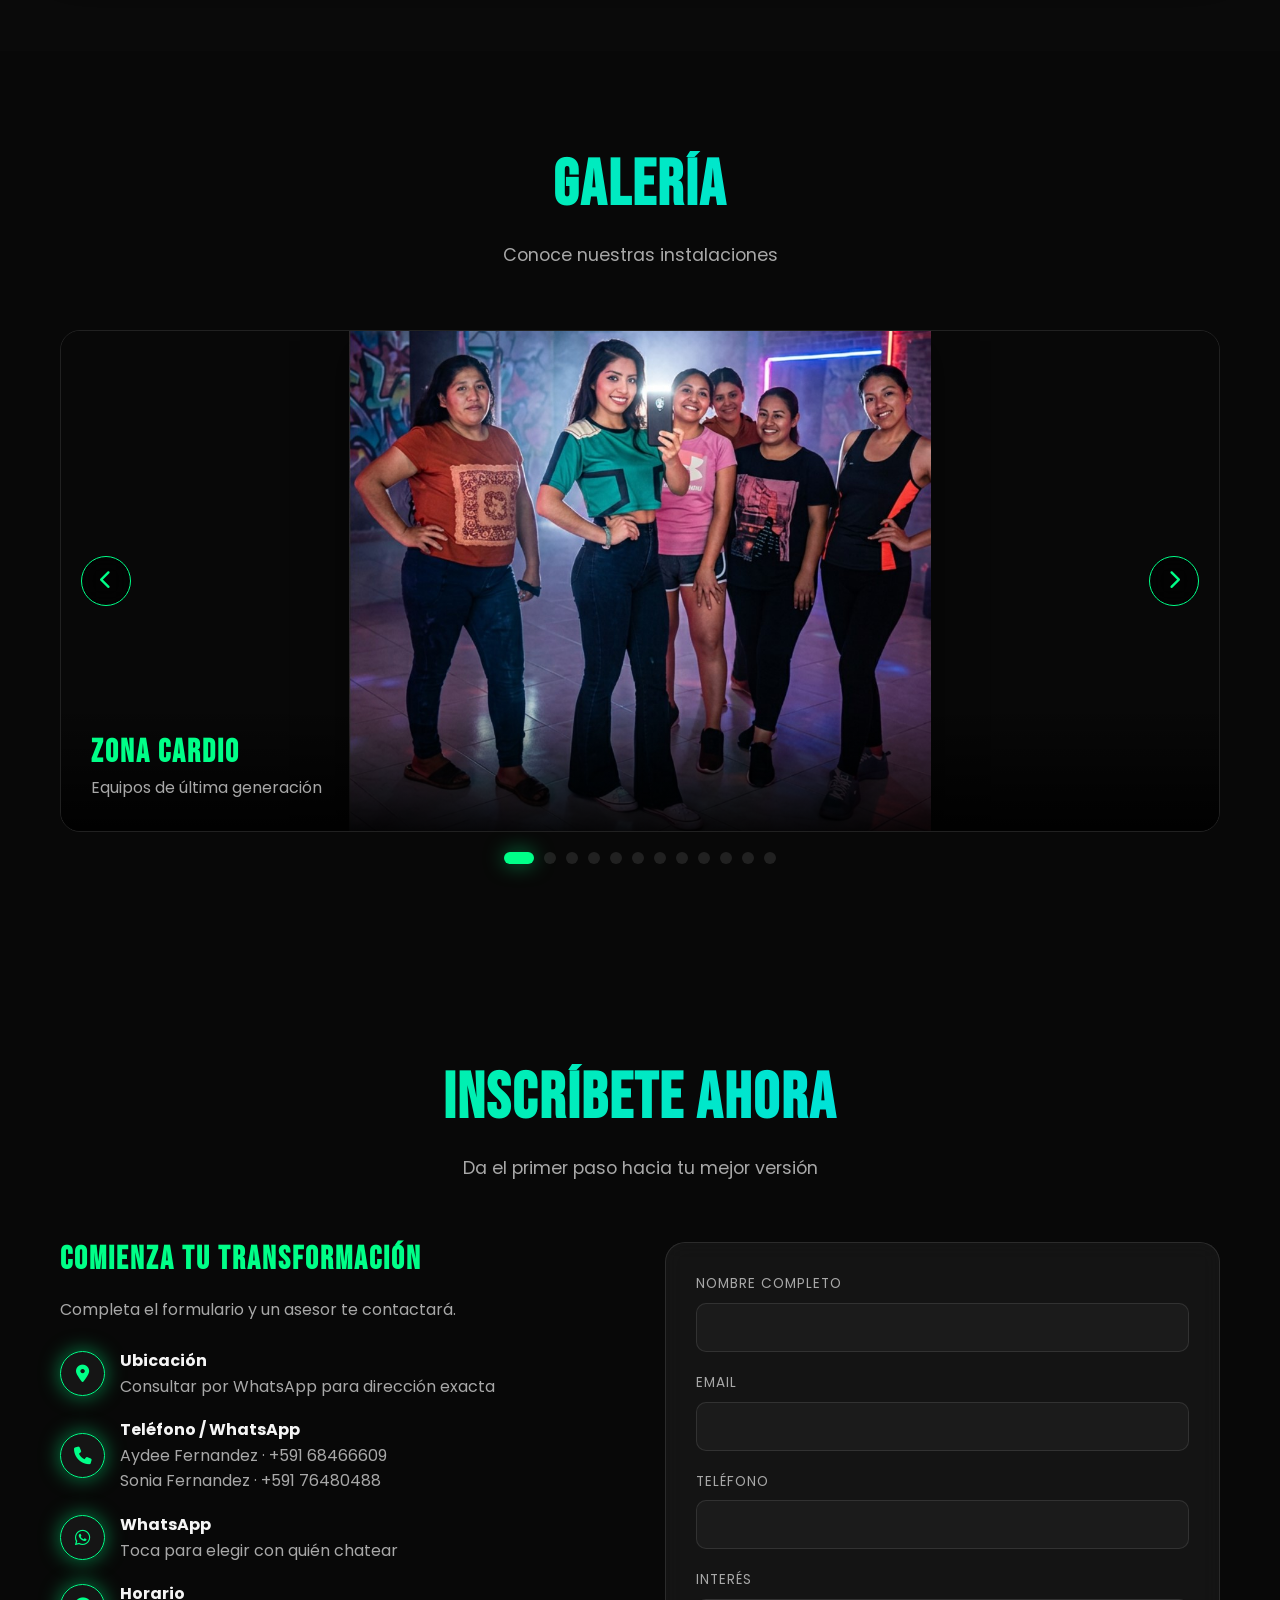
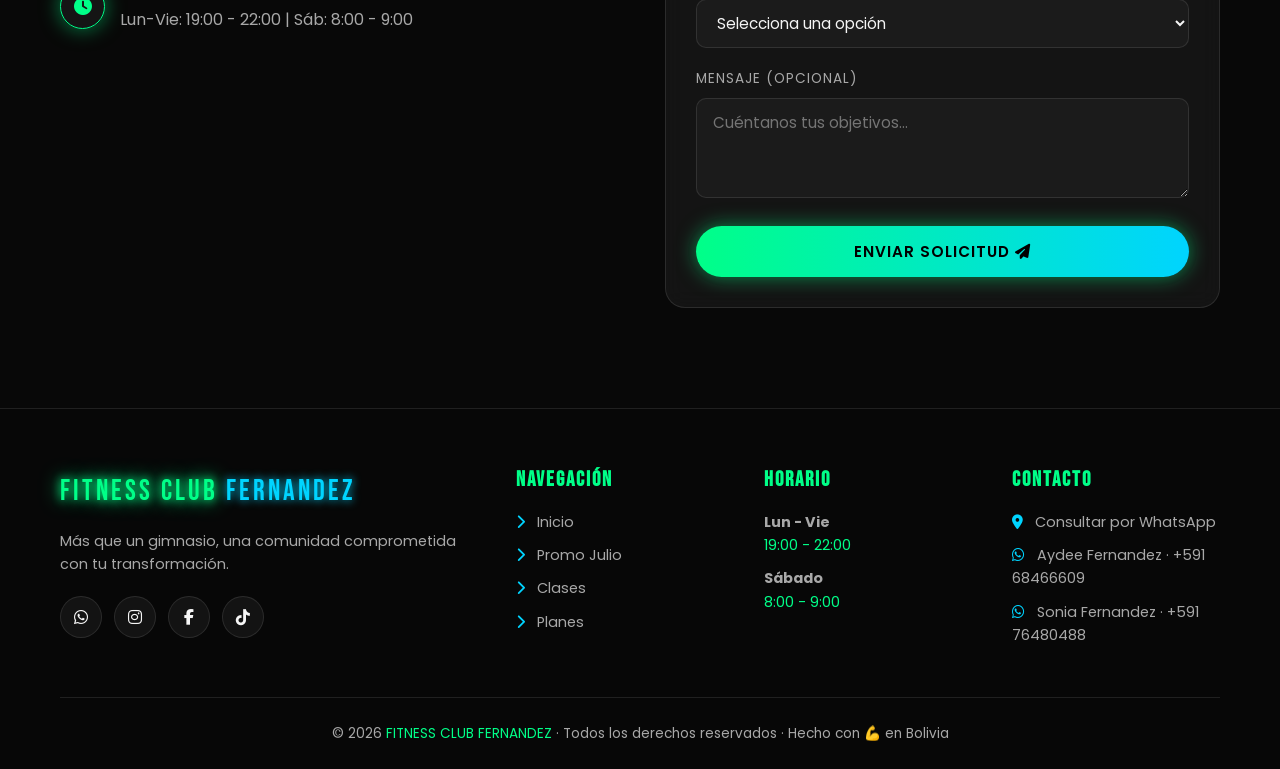
==== commit 6c846052: "a compartir" ====
--- a/index.html
+++ b/index.html
@@ -575,5 +575,6 @@
   <script src="js/products.js?v=julio2026"></script>
   <script src="js/validation.js?v=julio2026"></script>
   <script src="js/whatsapp.js?v=julio2026"></script>
+  <script src="js/share.js?v=julio2026"></script>
 </body>
 </html>
--- a/css/components.css
+++ b/css/components.css
@@ -487,6 +487,73 @@
   border:1px solid var(--neon-green);
 }
 .whatsapp-float:hover .tooltip{opacity:1;right:80px}
+
+/* ============ COMPARTIR (redes sociales) ============ */
+.share-float{
+  position:fixed;bottom:100px;right:25px;
+  width:60px;height:60px;border-radius:50%;
+  border:none;cursor:pointer;z-index:999;color:#fff;font-size:1.6rem;
+  display:flex;align-items:center;justify-content:center;
+  background:linear-gradient(135deg,var(--neon-green),var(--neon-blue));
+  box-shadow:0 6px 22px rgba(0,255,136,.45);
+  transition:transform .25s ease,box-shadow .25s ease;
+}
+.share-float:hover{transform:scale(1.1) rotate(8deg);box-shadow:0 8px 30px rgba(0,212,255,.6)}
+.share-float.active{transform:scale(1.05)}
+.share-float .share-tooltip{
+  position:absolute;right:75px;top:50%;transform:translateY(-50%);
+  background:#000;color:var(--neon-green);border:1px solid var(--neon-green);
+  padding:8px 14px;border-radius:8px;font-size:.85rem;font-weight:600;white-space:nowrap;
+  opacity:0;pointer-events:none;transition:.3s;
+}
+.share-float:hover .share-tooltip{opacity:1;right:80px}
+
+.share-panel{
+  position:fixed;bottom:172px;right:25px;z-index:1000;width:240px;
+  background:#0d0d0d;border:1px solid var(--glass-border);border-radius:16px;
+  padding:14px;box-shadow:0 20px 55px rgba(0,0,0,.65);
+  opacity:0;visibility:hidden;transform:translateY(15px) scale(.95);
+  transform-origin:bottom right;transition:.25s ease;
+}
+.share-panel.open{opacity:1;visibility:visible;transform:translateY(0) scale(1)}
+.share-panel-title{
+  color:var(--neon-green);font-weight:600;font-size:.9rem;
+  margin-bottom:12px;padding-bottom:10px;display:flex;align-items:center;gap:8px;
+  border-bottom:1px solid var(--glass-border);
+}
+.share-opts{display:flex;flex-direction:column;gap:8px}
+.share-opt{
+  display:flex;align-items:center;gap:12px;width:100%;text-align:left;
+  padding:9px 10px;border-radius:10px;border:none;cursor:pointer;
+  background:rgba(255,255,255,.04);color:#fff;font-size:.9rem;font-weight:500;
+  text-decoration:none;font-family:inherit;transition:.2s ease;
+}
+.share-opt i{
+  width:34px;height:34px;flex-shrink:0;border-radius:50%;color:#fff;font-size:1rem;
+  display:flex;align-items:center;justify-content:center;
+}
+.share-opt:hover{transform:translateX(4px)}
+.share-opt.wa i{background:#25D366}
+.share-opt.fb i{background:#1877F2}
+.share-opt.tg i{background:#229ED9}
+.share-opt.x i{background:#000;border:1px solid #444}
+.share-opt.copy i{background:linear-gradient(135deg,var(--neon-green),var(--neon-blue));color:#000}
+.share-opt.more i{background:#333}
+.share-opt.wa:hover{background:rgba(37,211,102,.15)}
+.share-opt.fb:hover{background:rgba(24,119,242,.15)}
+.share-opt.tg:hover{background:rgba(34,158,217,.15)}
+.share-opt.x:hover{background:rgba(255,255,255,.1)}
+.share-opt.copy:hover{background:rgba(0,255,136,.12)}
+.share-opt.more:hover{background:rgba(255,255,255,.08)}
+
+.share-toast{
+  position:fixed;bottom:172px;right:95px;z-index:2000;
+  background:#0a0a0a;color:var(--neon-green);border:1px solid var(--neon-green);
+  padding:10px 16px;border-radius:10px;font-size:.85rem;font-weight:600;
+  opacity:0;transform:translateY(10px);transition:.3s;pointer-events:none;
+  box-shadow:0 0 20px rgba(0,255,136,.4);
+}
+.share-toast.show{opacity:1;transform:translateY(0)}
 
 /* ============ CART MODAL ============ */
 .cart-modal{
--- a/css/responsive.css
+++ b/css/responsive.css
@@ -38,6 +38,9 @@
   .dropin-price{width:100%}
   .gallery-slide{height:280px}
   .whatsapp-float{width:55px;height:55px;font-size:1.7rem;bottom:20px;right:20px}
+  .share-float{width:50px;height:50px;font-size:1.35rem;bottom:85px;right:22px}
+  .share-panel{bottom:145px;right:20px;width:220px}
+  .share-toast{bottom:145px;right:80px}
   .shop-controls{flex-direction:column;align-items:stretch}
 }
 
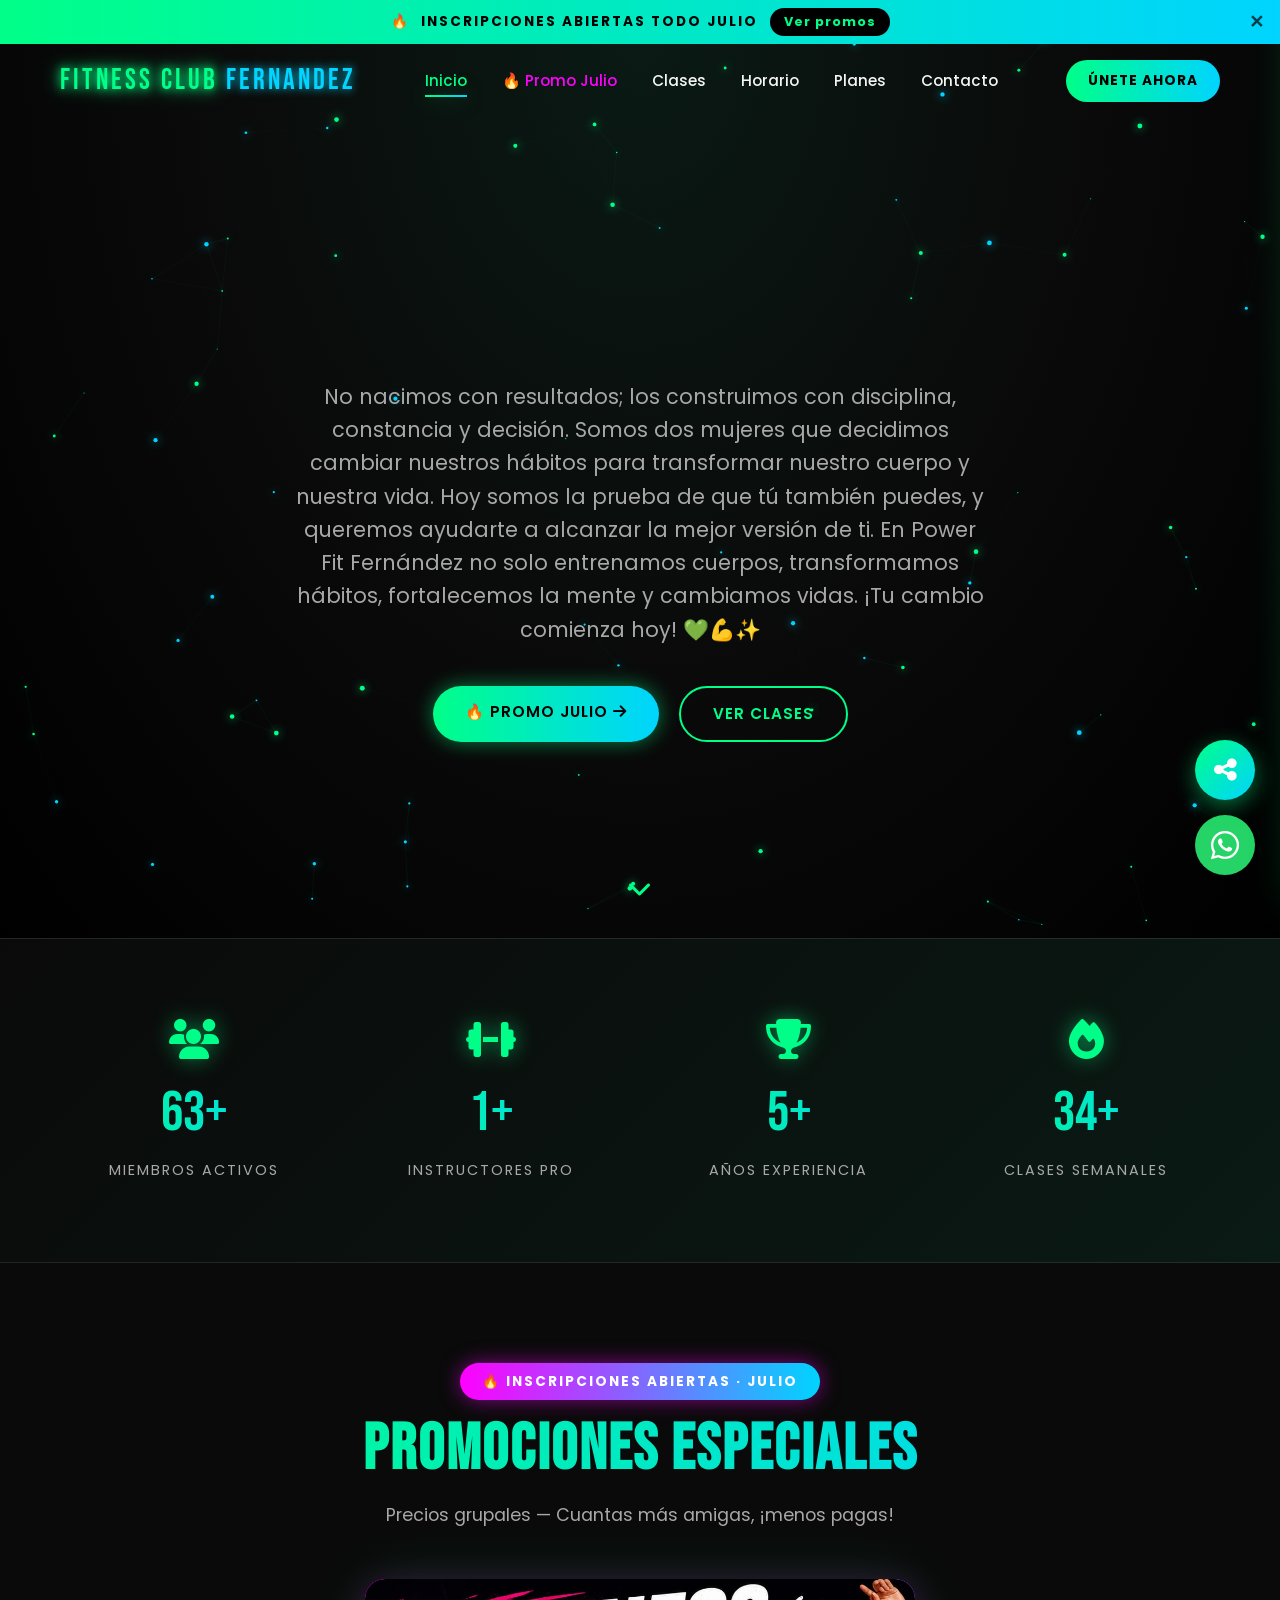
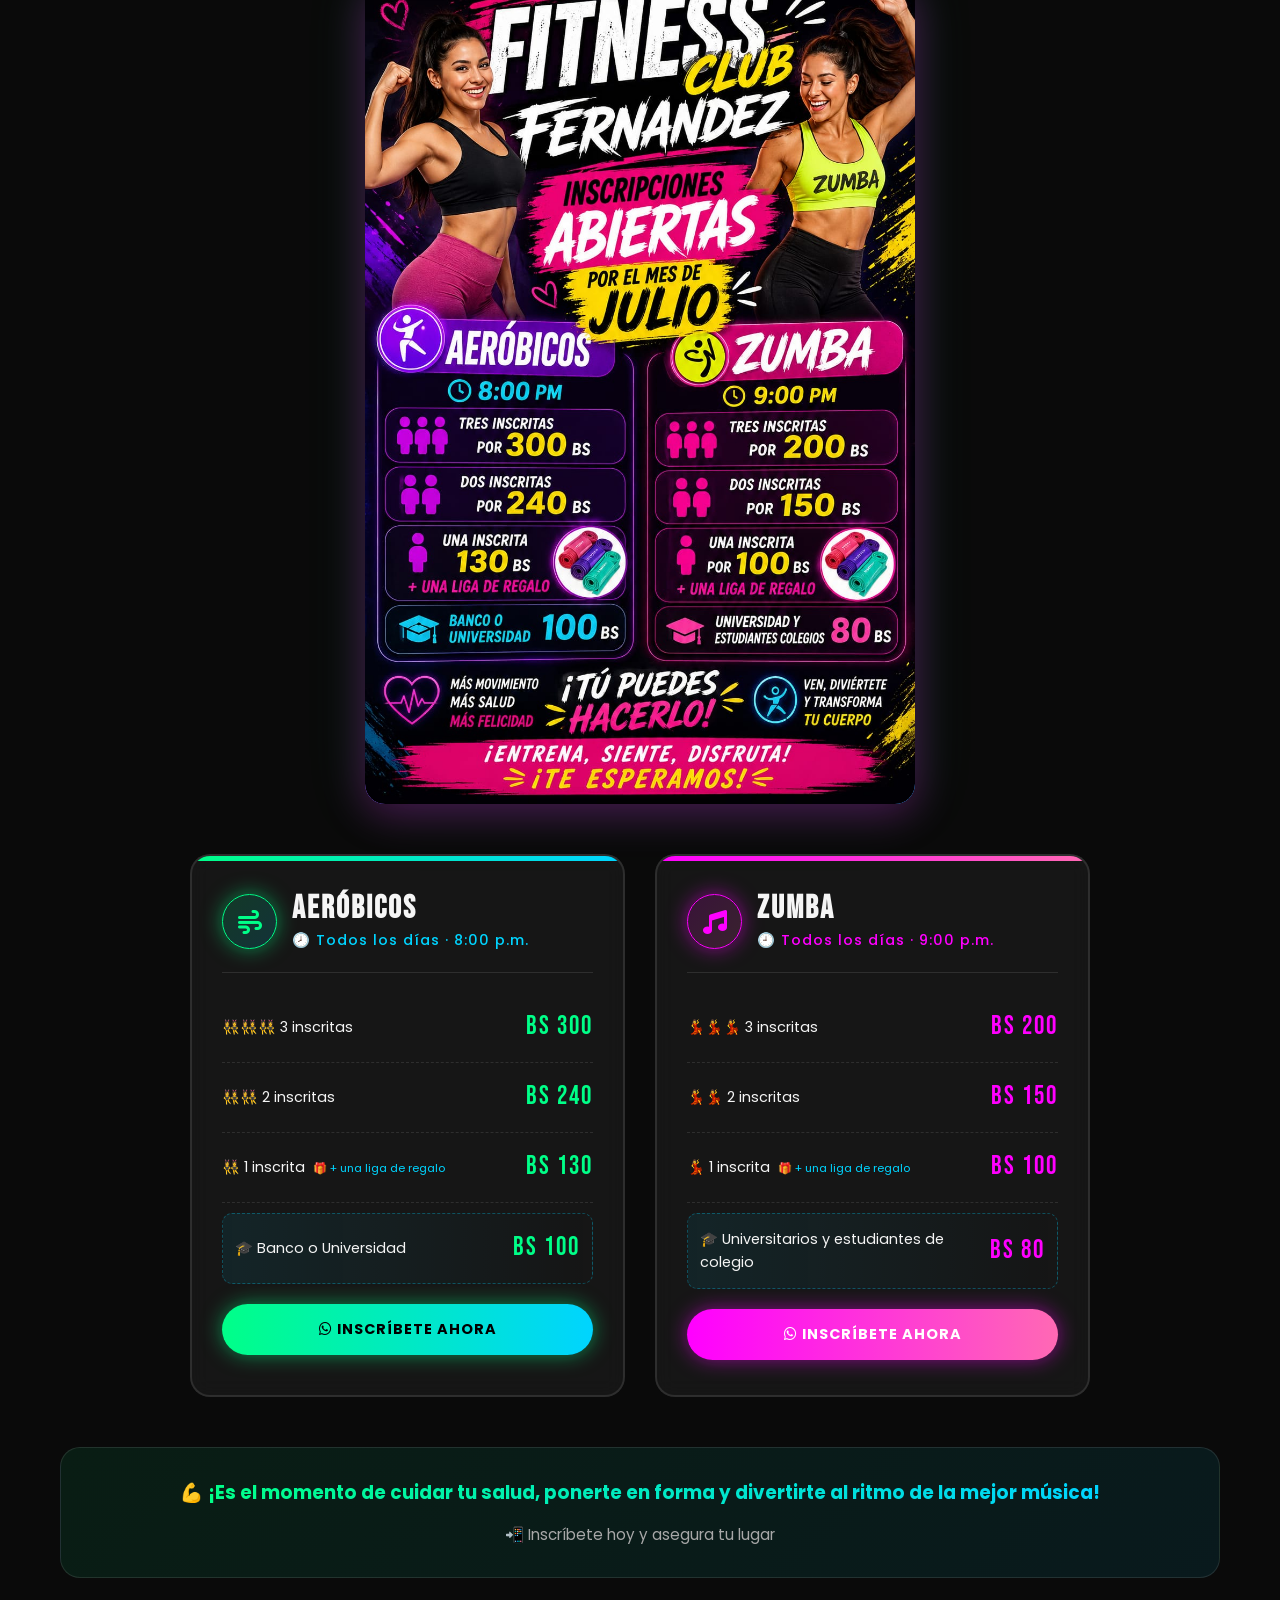
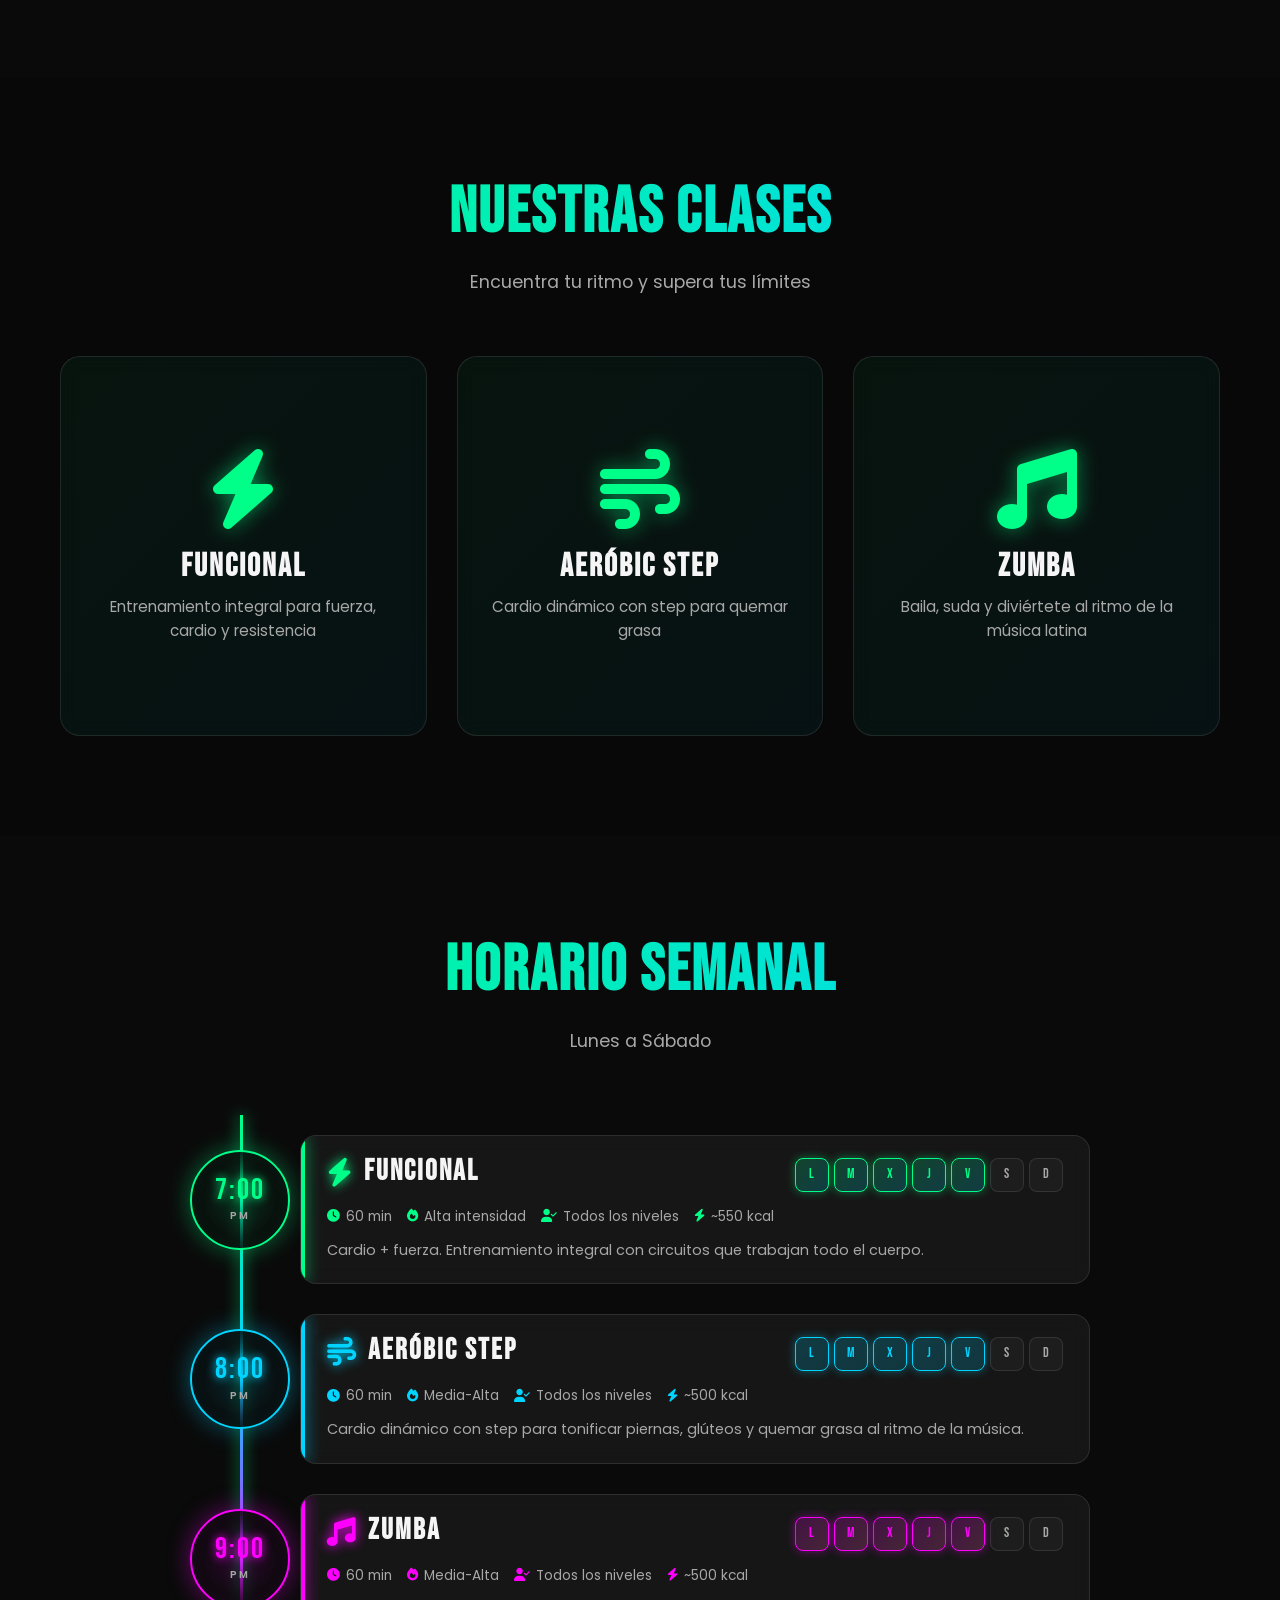
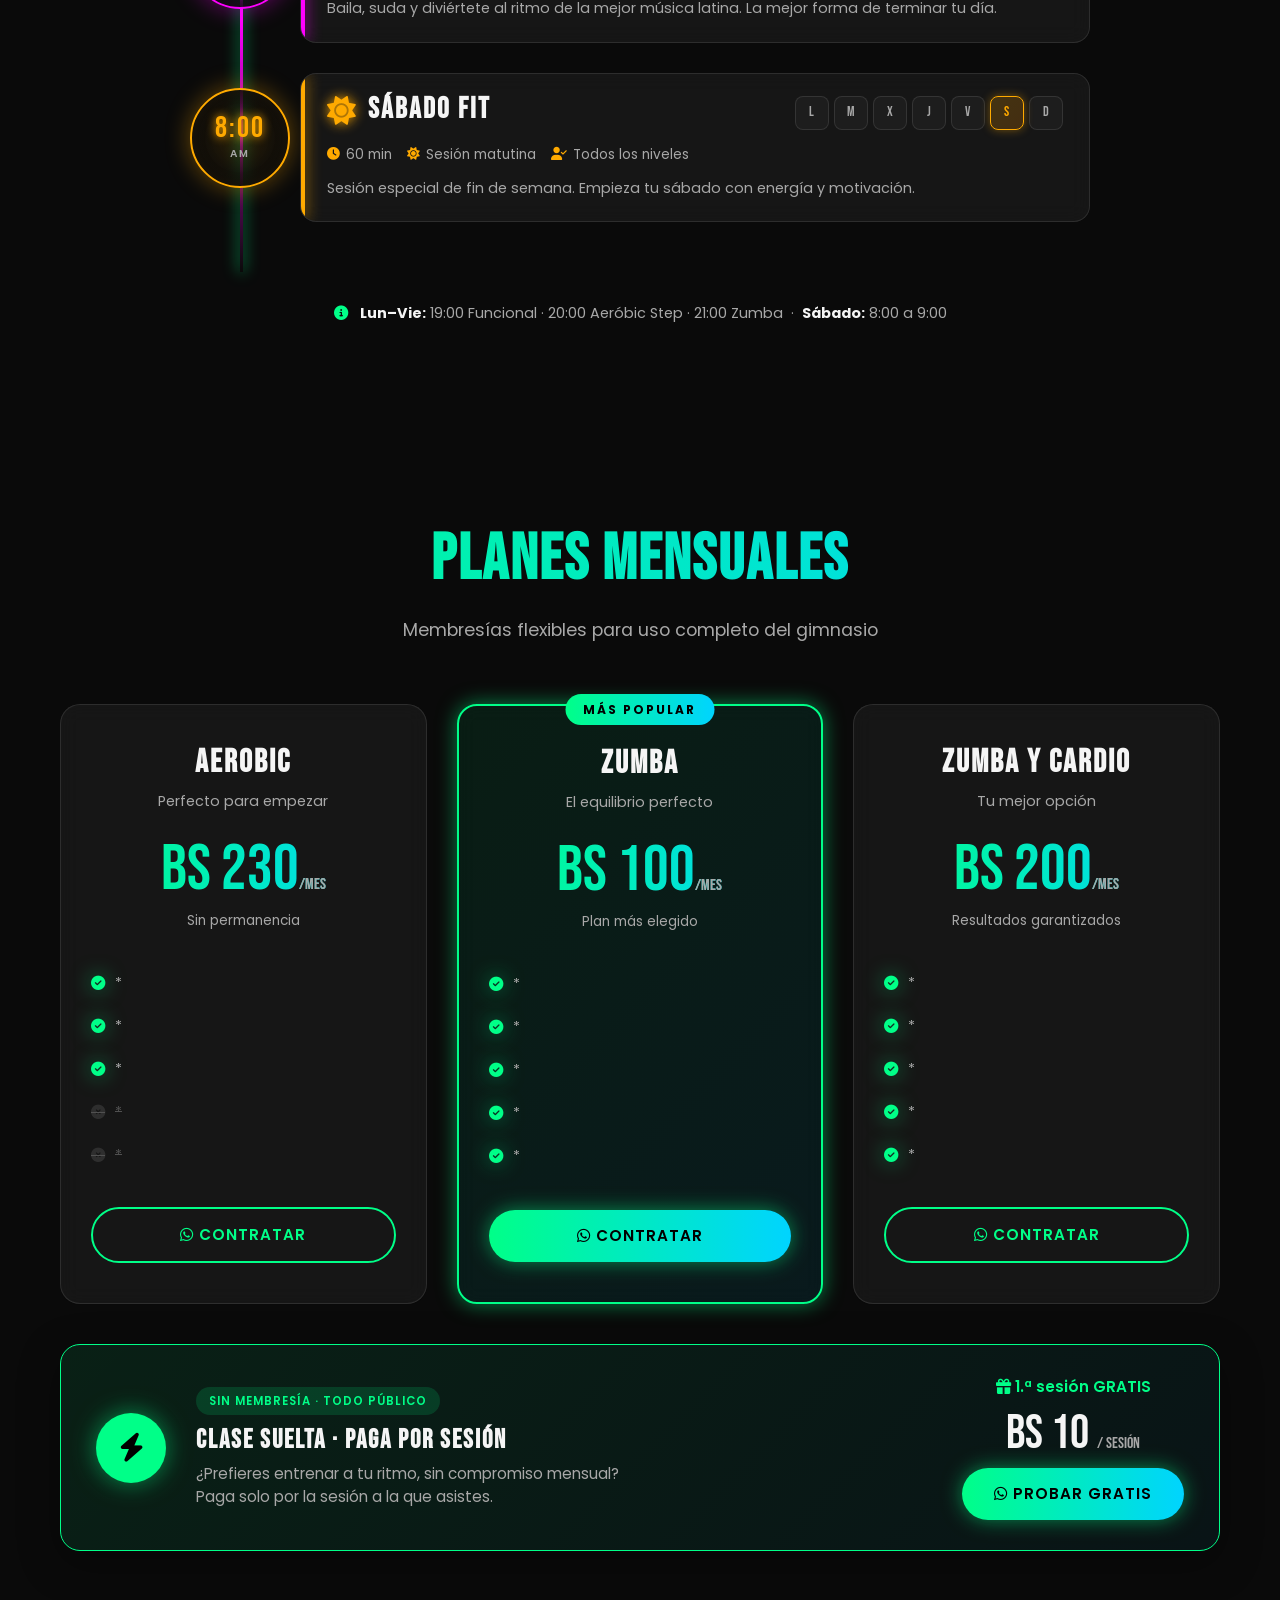
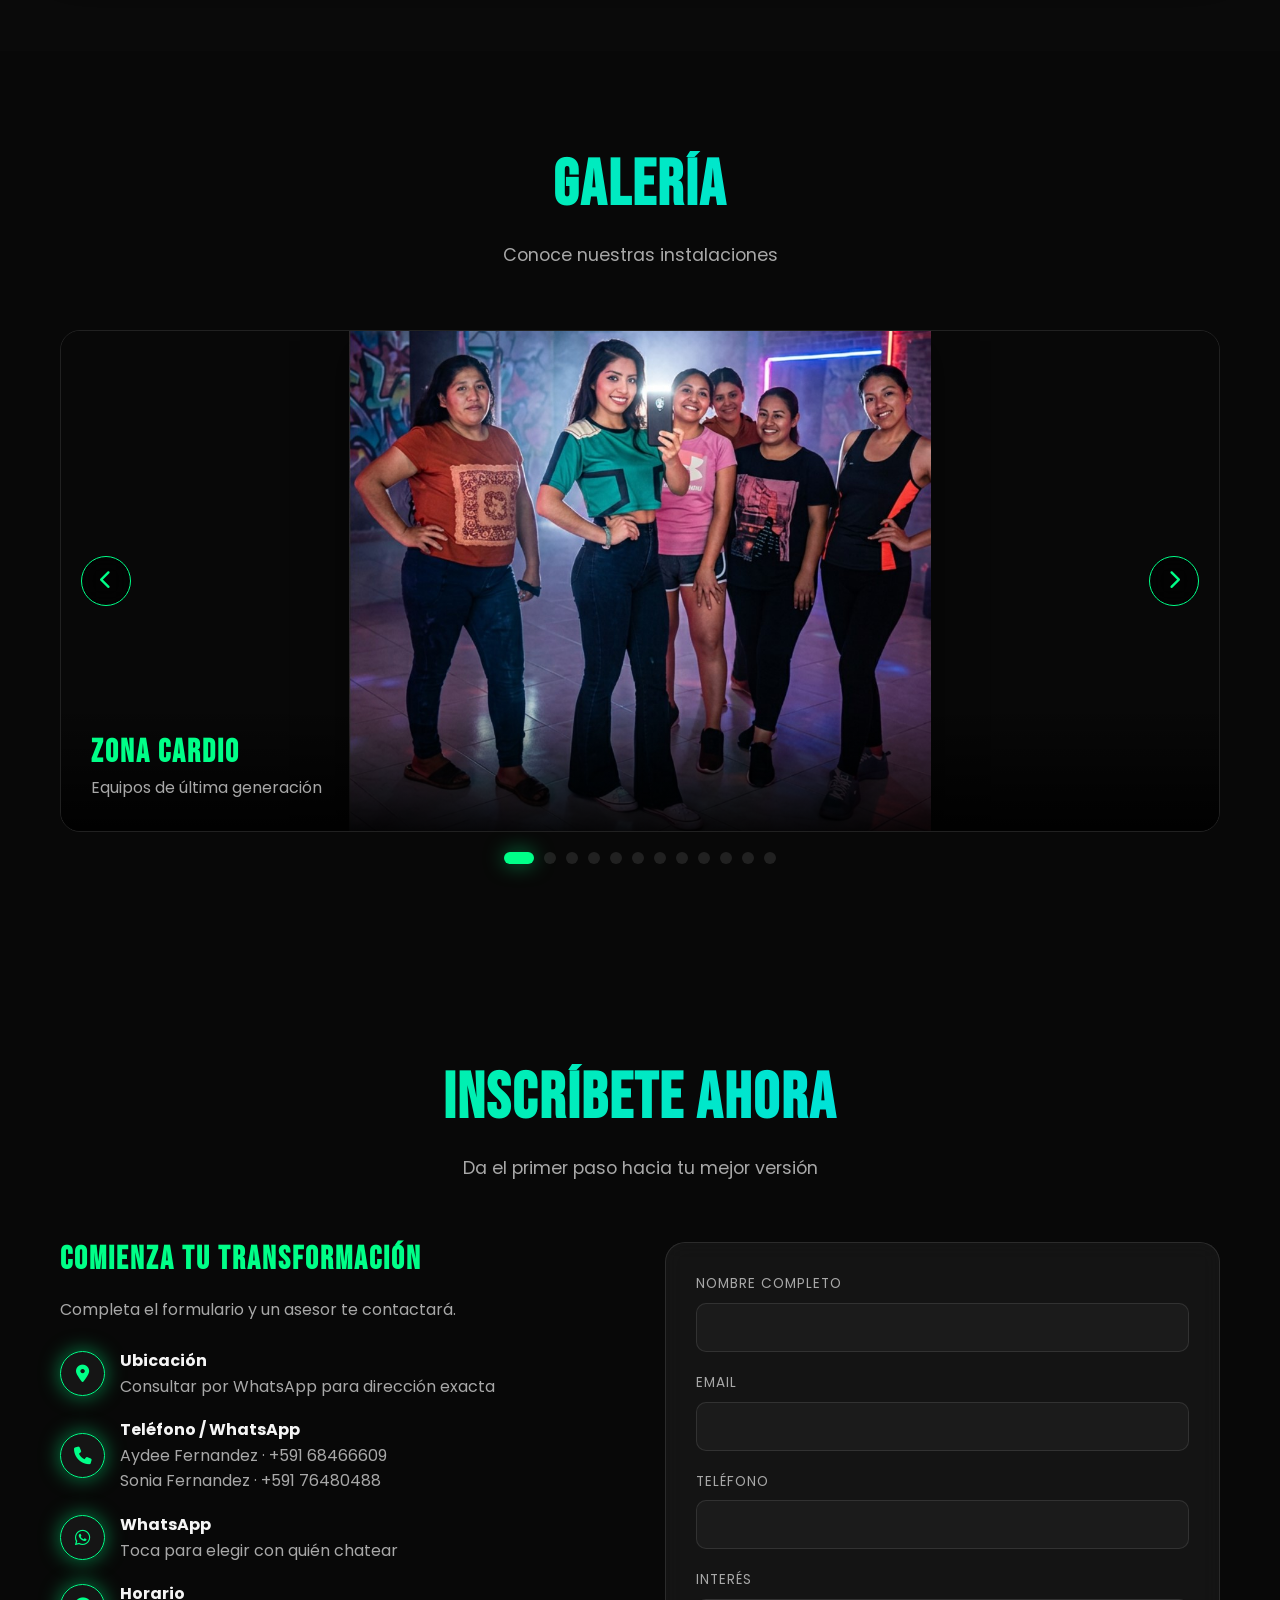
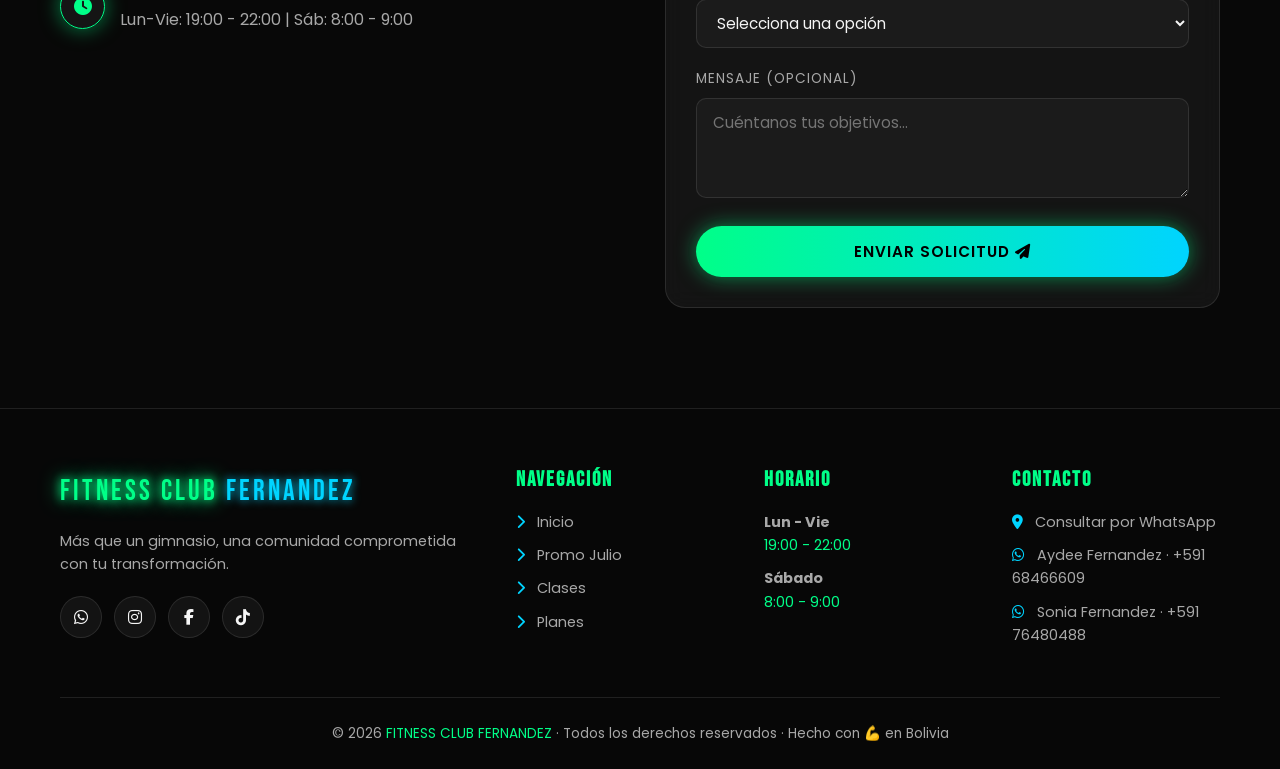
==== commit fca8d653: "a a" ====
--- a/index.html
+++ b/index.html
@@ -2,7 +2,7 @@
 <html lang="es">
 <head>
   <meta charset="UTF-8">
-  <meta name="viewport" content="width=device-width, initial-scale=1.0">
+  <meta name="viewport" content="width=device-width, initial-scale=1.0, viewport-fit=cover">
   <title>FITNESS CLUB FERNANDEZ | Transforma tu cuerpo, transforma tu vida</title>
   <meta name="description" content="Gimnasio de alto rendimiento. Zumba, Aeróbic Step, Funcional, Tienda Herbalife. Promociones especiales de Julio.">
   <meta name="keywords" content="gimnasio, fitness, zumba, aerobic, herbalife, santa cruz, bolivia">
--- a/css/style.css
+++ b/css/style.css
@@ -25,12 +25,14 @@
 }
 
 /* Base */
-html{scroll-behavior:smooth}
+html{scroll-behavior:smooth;overflow-x:hidden}
 body{
   font-family:'Poppins',sans-serif;
   background:var(--bg);
   color:var(--text);
   overflow-x:hidden;
+  width:100%;
+  max-width:100%;
   line-height:1.6;
 }
 h1,h2,h3,h4{font-family:'Bebas Neue',sans-serif;letter-spacing:2px;line-height:1.1}
--- a/css/components.css
+++ b/css/components.css
@@ -470,7 +470,7 @@
 
 /* ============ WHATSAPP FLOAT ============ */
 .whatsapp-float{
-  position:fixed;bottom:25px;right:25px;
+  position:fixed;bottom:calc(25px + env(safe-area-inset-bottom));right:25px;
   width:60px;height:60px;border-radius:50%;
   background:var(--whatsapp);color:#fff;font-size:2rem;
   display:flex;align-items:center;justify-content:center;
@@ -490,7 +490,7 @@
 
 /* ============ COMPARTIR (redes sociales) ============ */
 .share-float{
-  position:fixed;bottom:100px;right:25px;
+  position:fixed;bottom:calc(100px + env(safe-area-inset-bottom));right:25px;
   width:60px;height:60px;border-radius:50%;
   border:none;cursor:pointer;z-index:999;color:#fff;font-size:1.6rem;
   display:flex;align-items:center;justify-content:center;
@@ -509,7 +509,7 @@
 .share-float:hover .share-tooltip{opacity:1;right:80px}
 
 .share-panel{
-  position:fixed;bottom:172px;right:25px;z-index:1000;width:240px;
+  position:fixed;bottom:calc(172px + env(safe-area-inset-bottom));right:25px;z-index:1000;width:240px;
   background:#0d0d0d;border:1px solid var(--glass-border);border-radius:16px;
   padding:14px;box-shadow:0 20px 55px rgba(0,0,0,.65);
   opacity:0;visibility:hidden;transform:translateY(15px) scale(.95);
--- a/css/responsive.css
+++ b/css/responsive.css
@@ -33,14 +33,14 @@
   .plan-card.featured{transform:none}
   .plan-card.featured:hover{transform:translateY(-15px)}
   .dropin-banner{flex-direction:column;text-align:center;padding:28px 22px;gap:20px}
-  .dropin-info{text-align:center}
+  .dropin-info{text-align:center;min-width:0}
   .dropin-info p{margin:0 auto}
-  .dropin-price{width:100%}
+  .dropin-price{width:100%;min-width:0}
   .gallery-slide{height:280px}
-  .whatsapp-float{width:55px;height:55px;font-size:1.7rem;bottom:20px;right:20px}
-  .share-float{width:50px;height:50px;font-size:1.35rem;bottom:85px;right:22px}
-  .share-panel{bottom:145px;right:20px;width:220px}
-  .share-toast{bottom:145px;right:80px}
+  .whatsapp-float{width:55px;height:55px;font-size:1.7rem;bottom:calc(18px + env(safe-area-inset-bottom));right:18px}
+  .share-float{width:50px;height:50px;font-size:1.35rem;bottom:calc(82px + env(safe-area-inset-bottom));right:20px}
+  .share-panel{bottom:calc(142px + env(safe-area-inset-bottom));right:18px;width:min(220px,calc(100vw - 36px))}
+  .share-toast{bottom:calc(142px + env(safe-area-inset-bottom));right:80px}
   .shop-controls{flex-direction:column;align-items:stretch}
 }
 
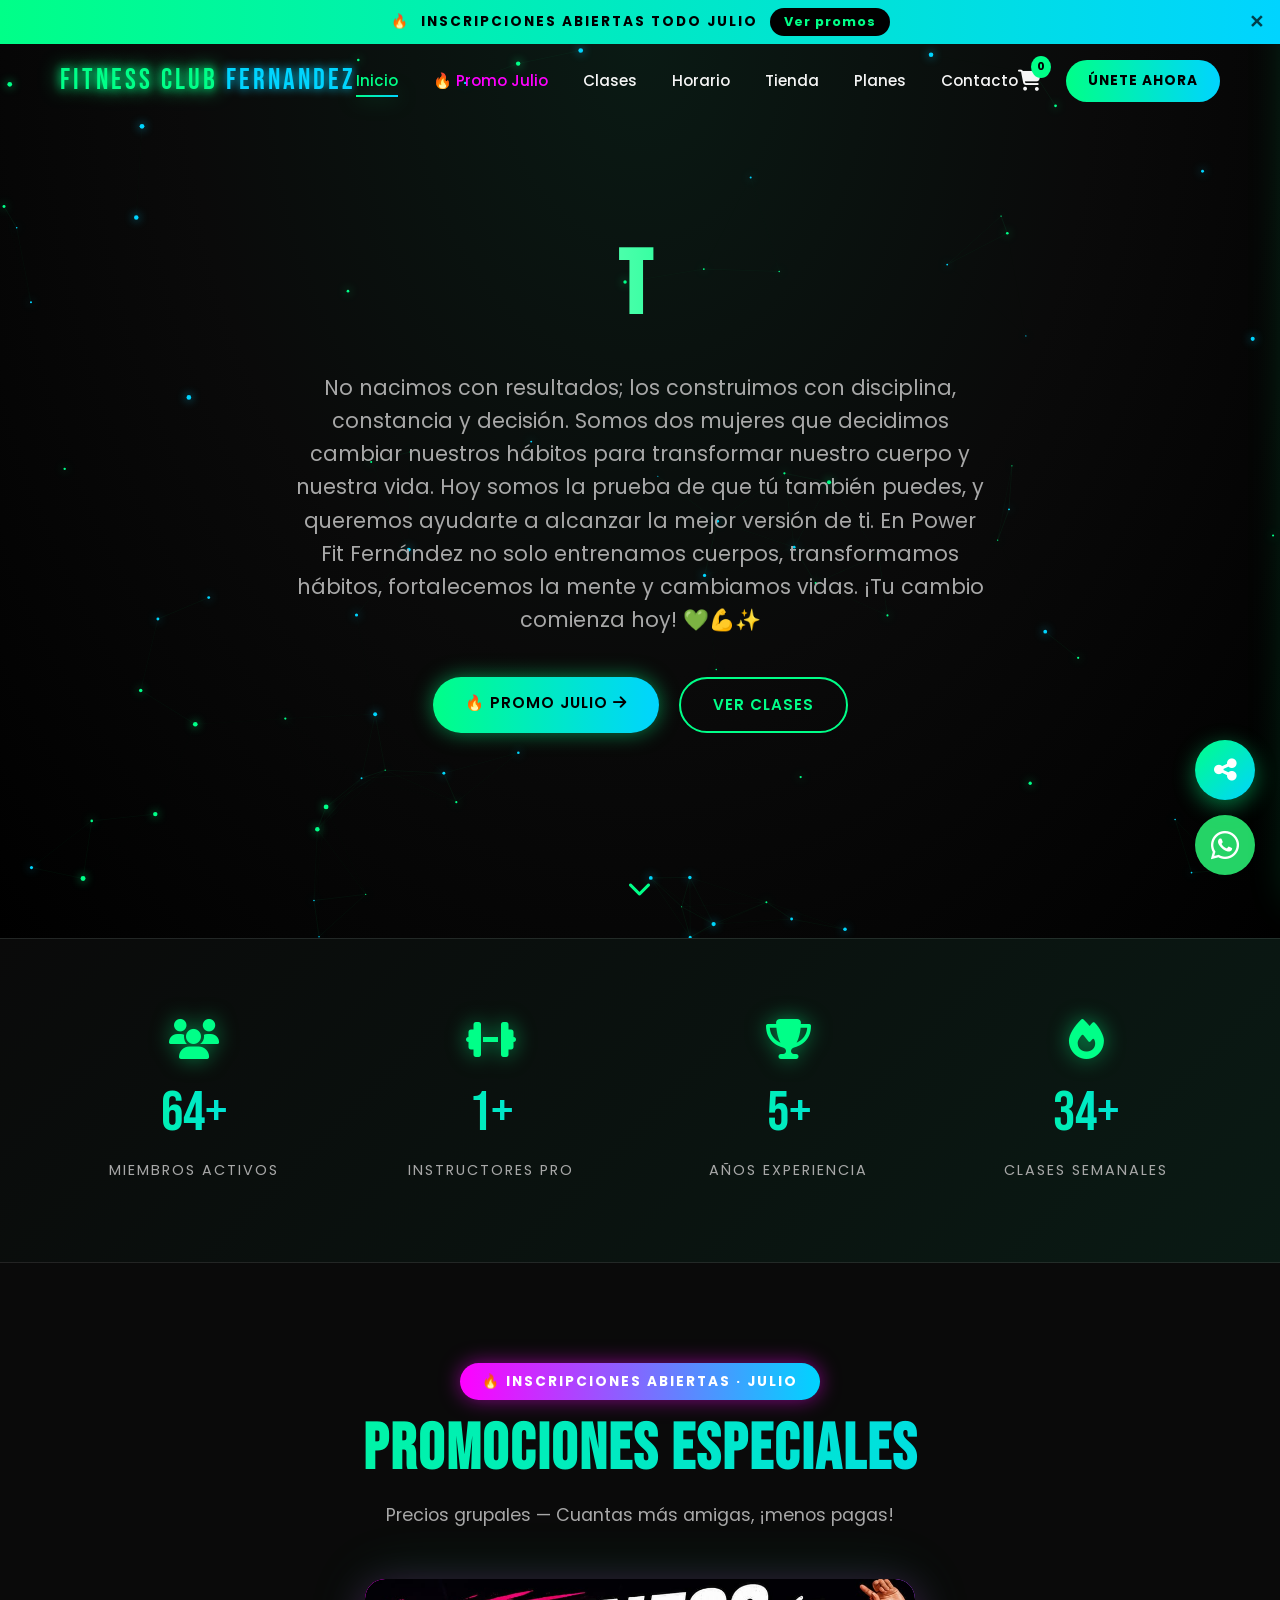
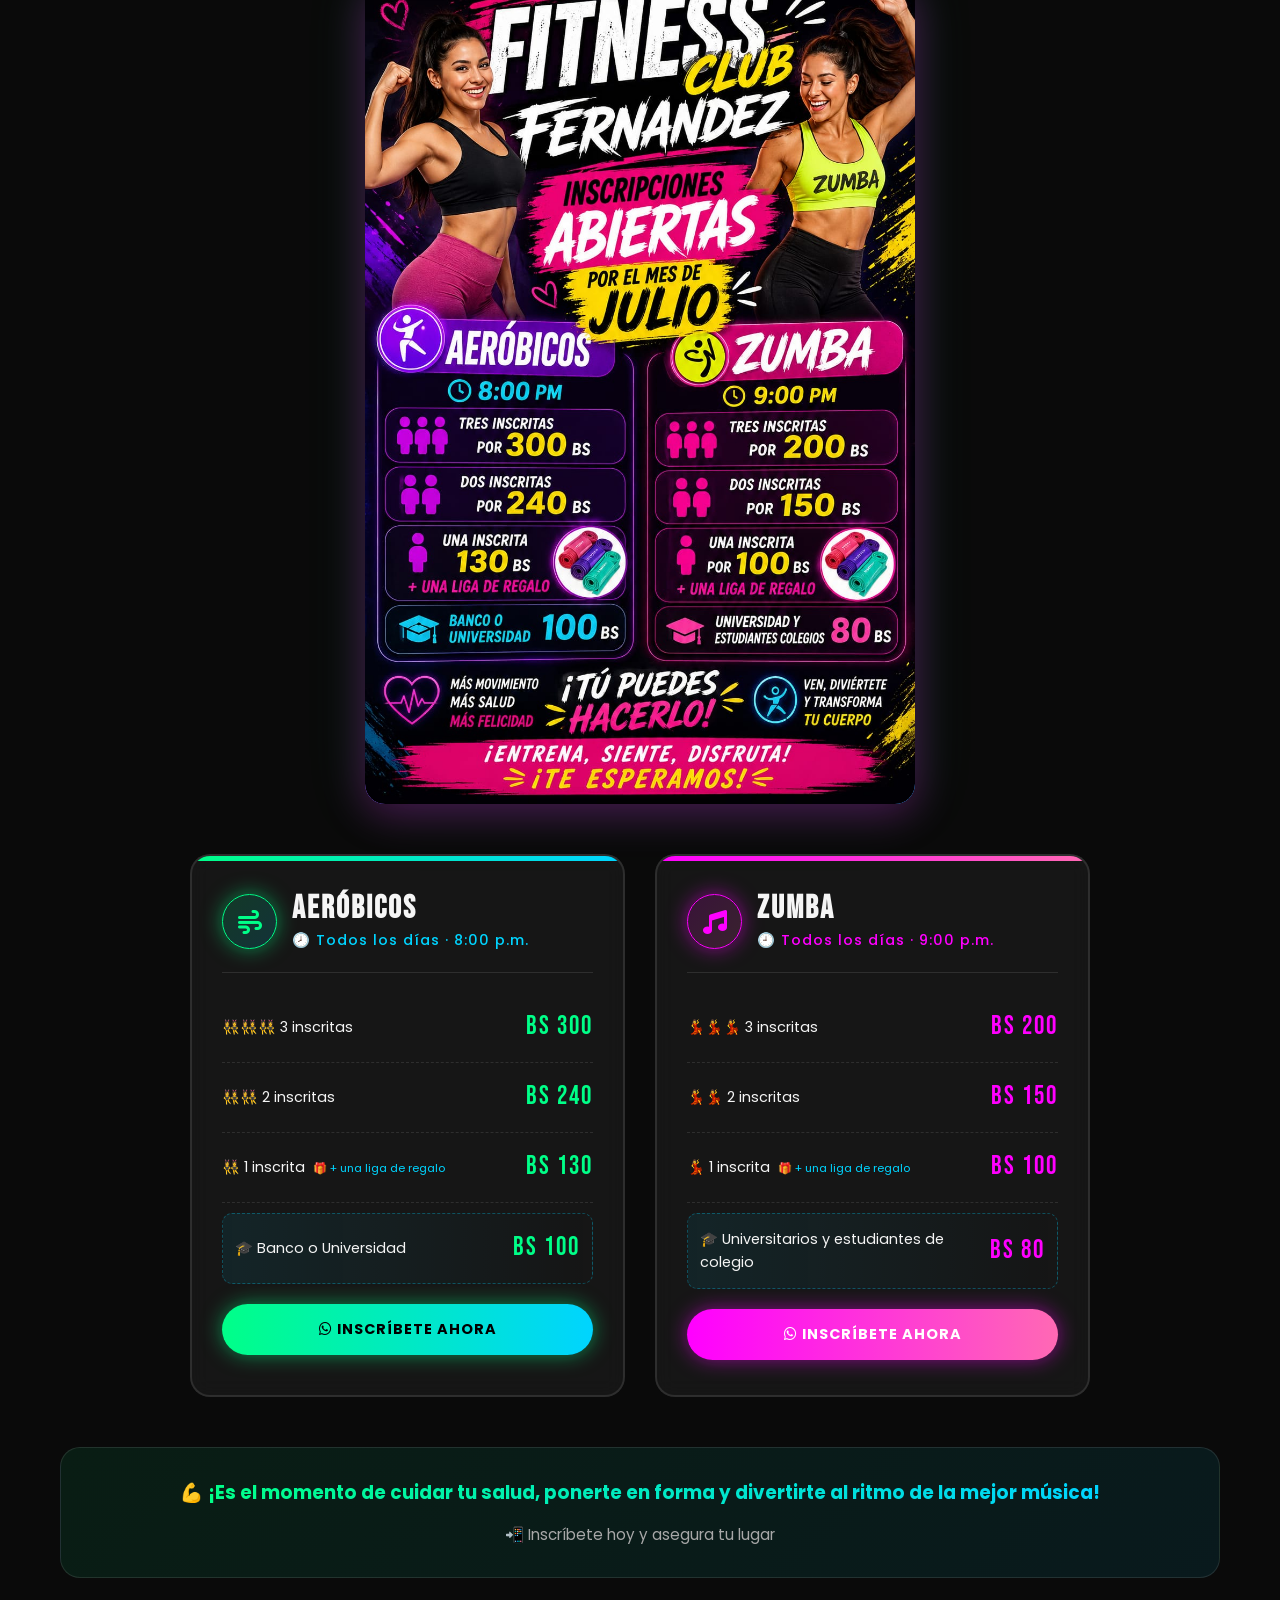
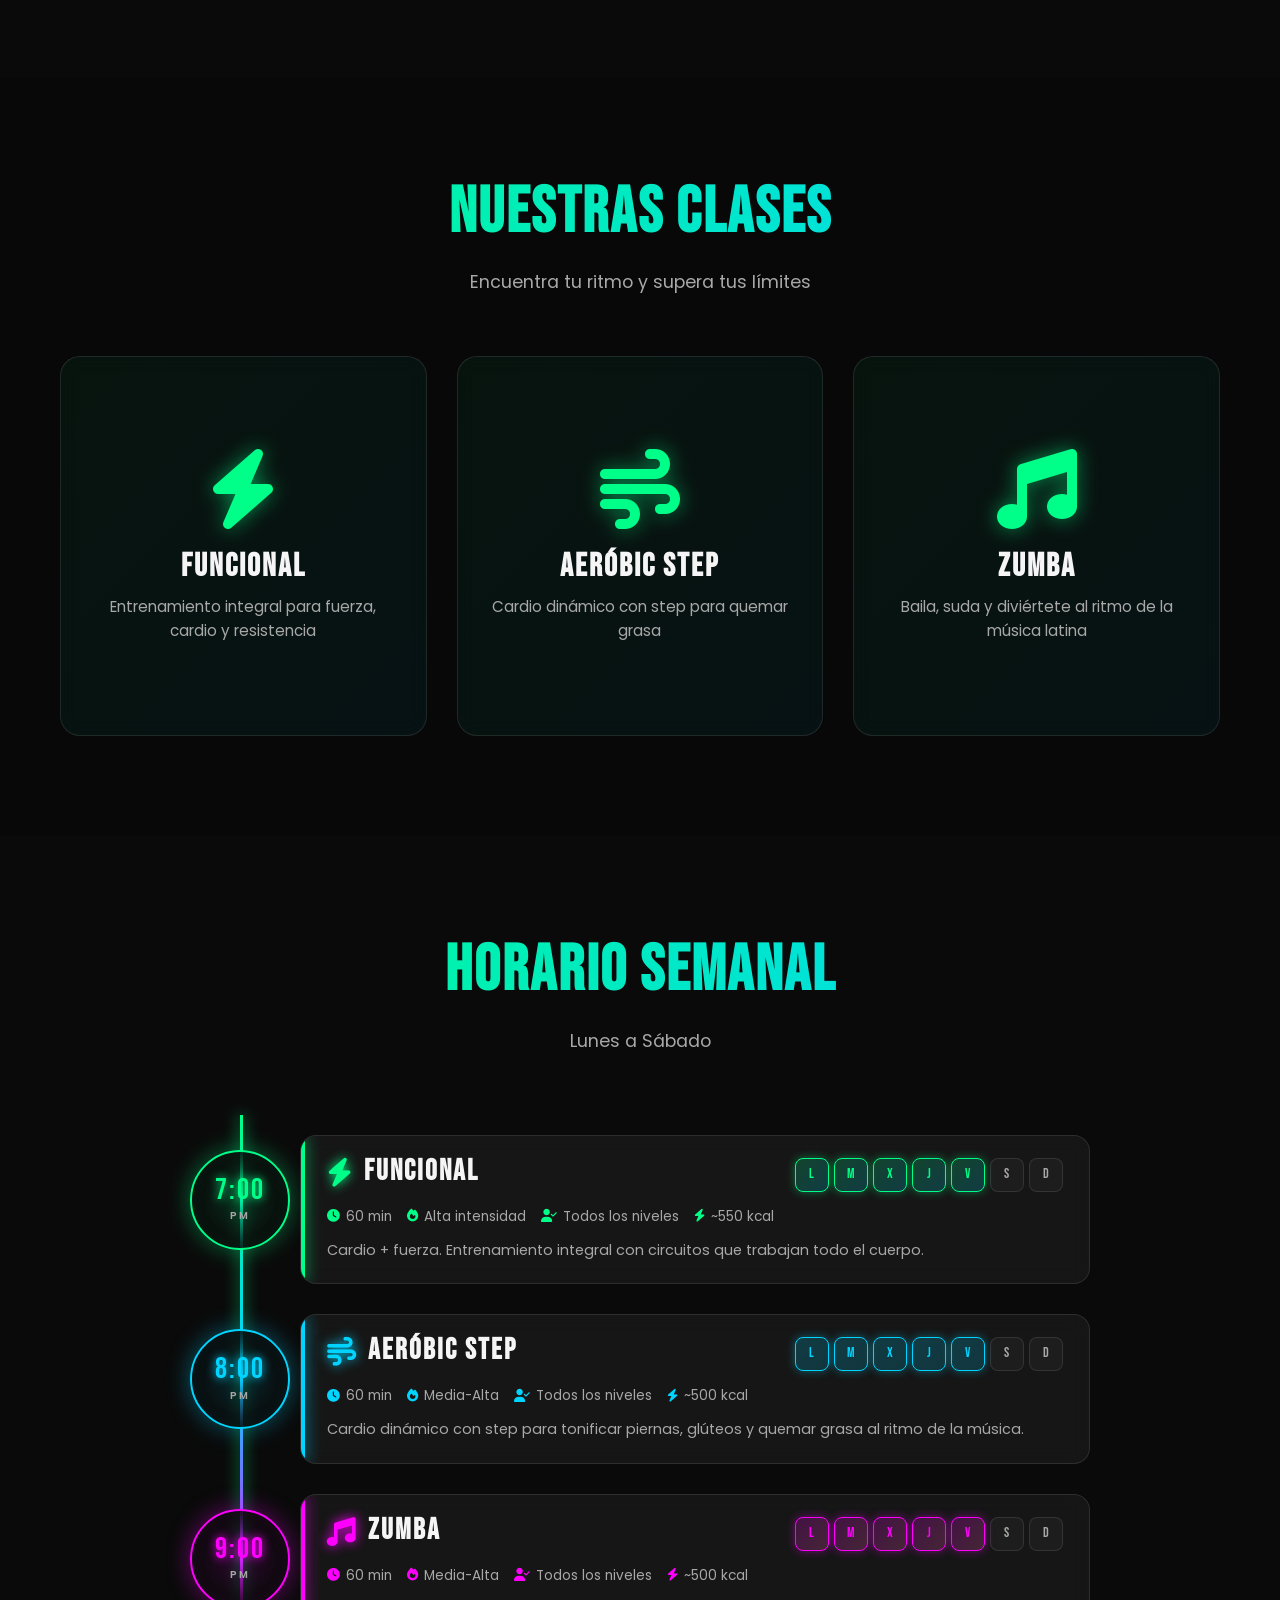
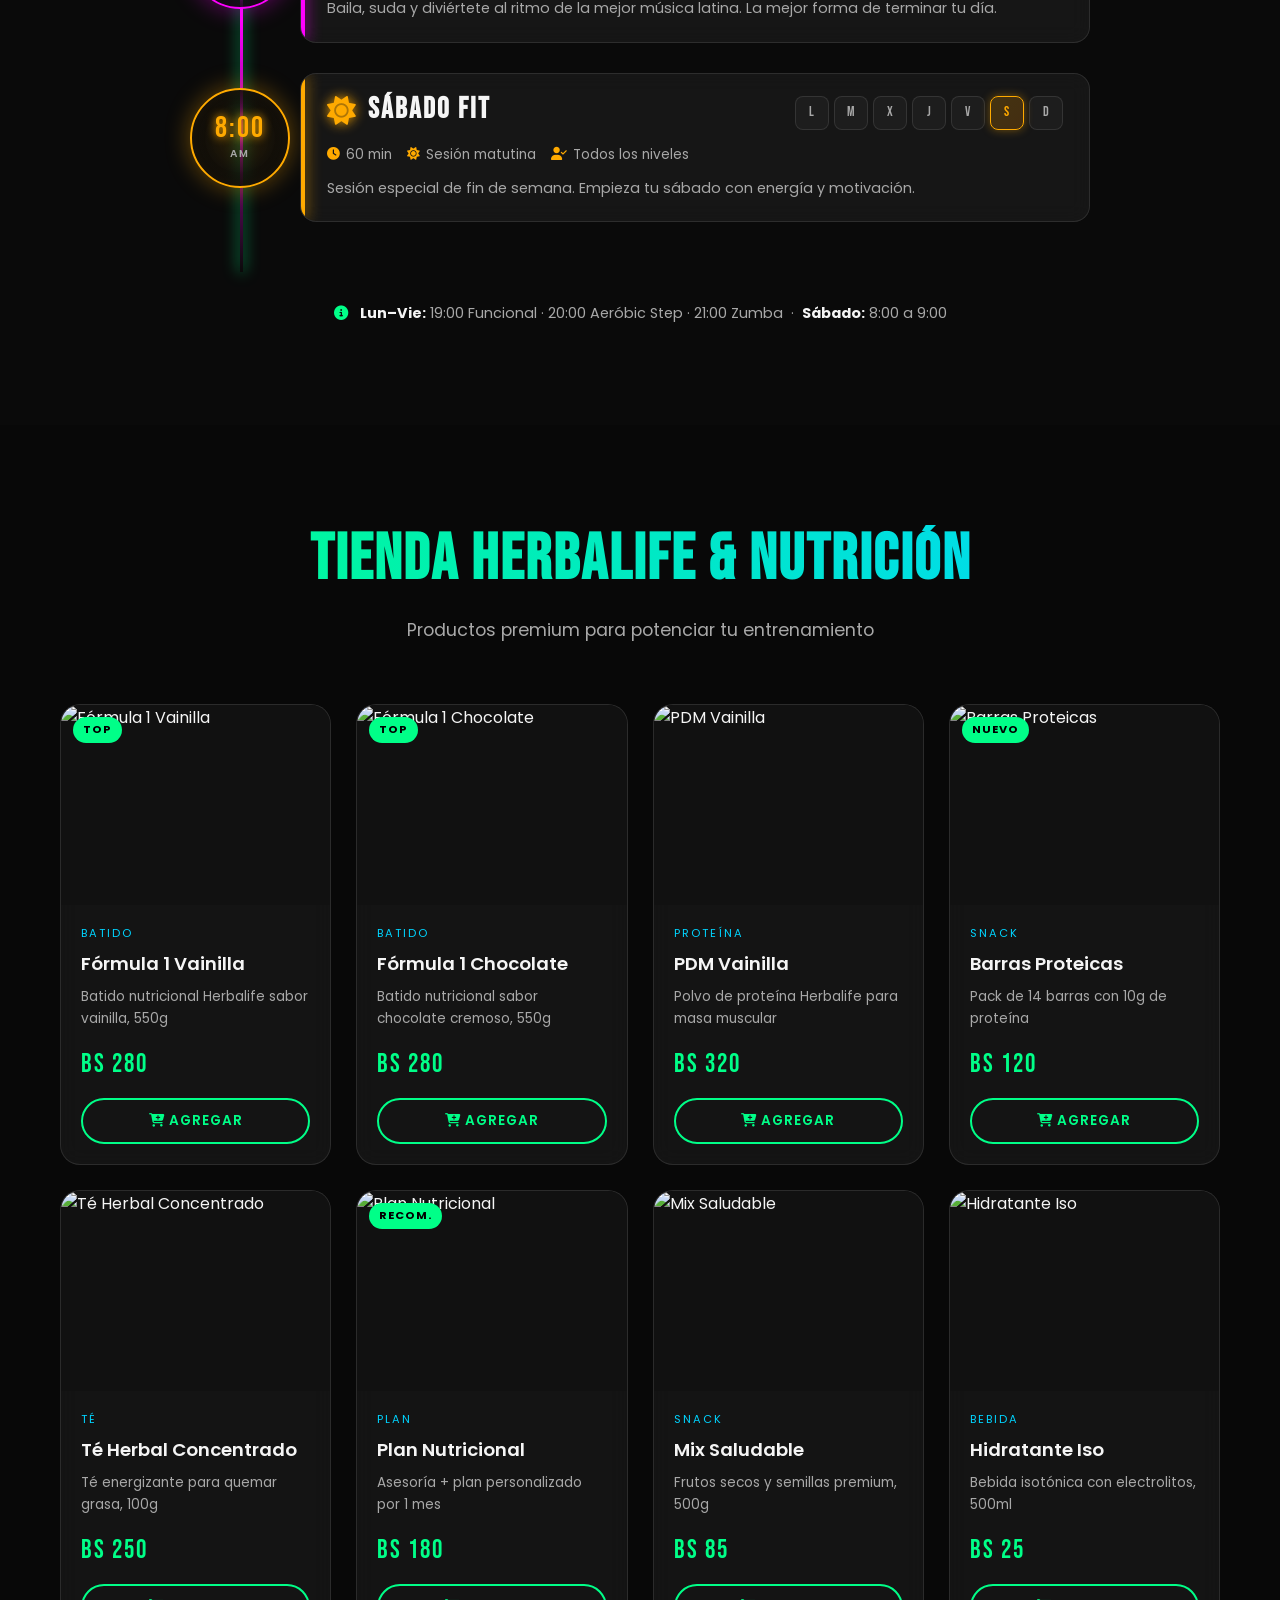
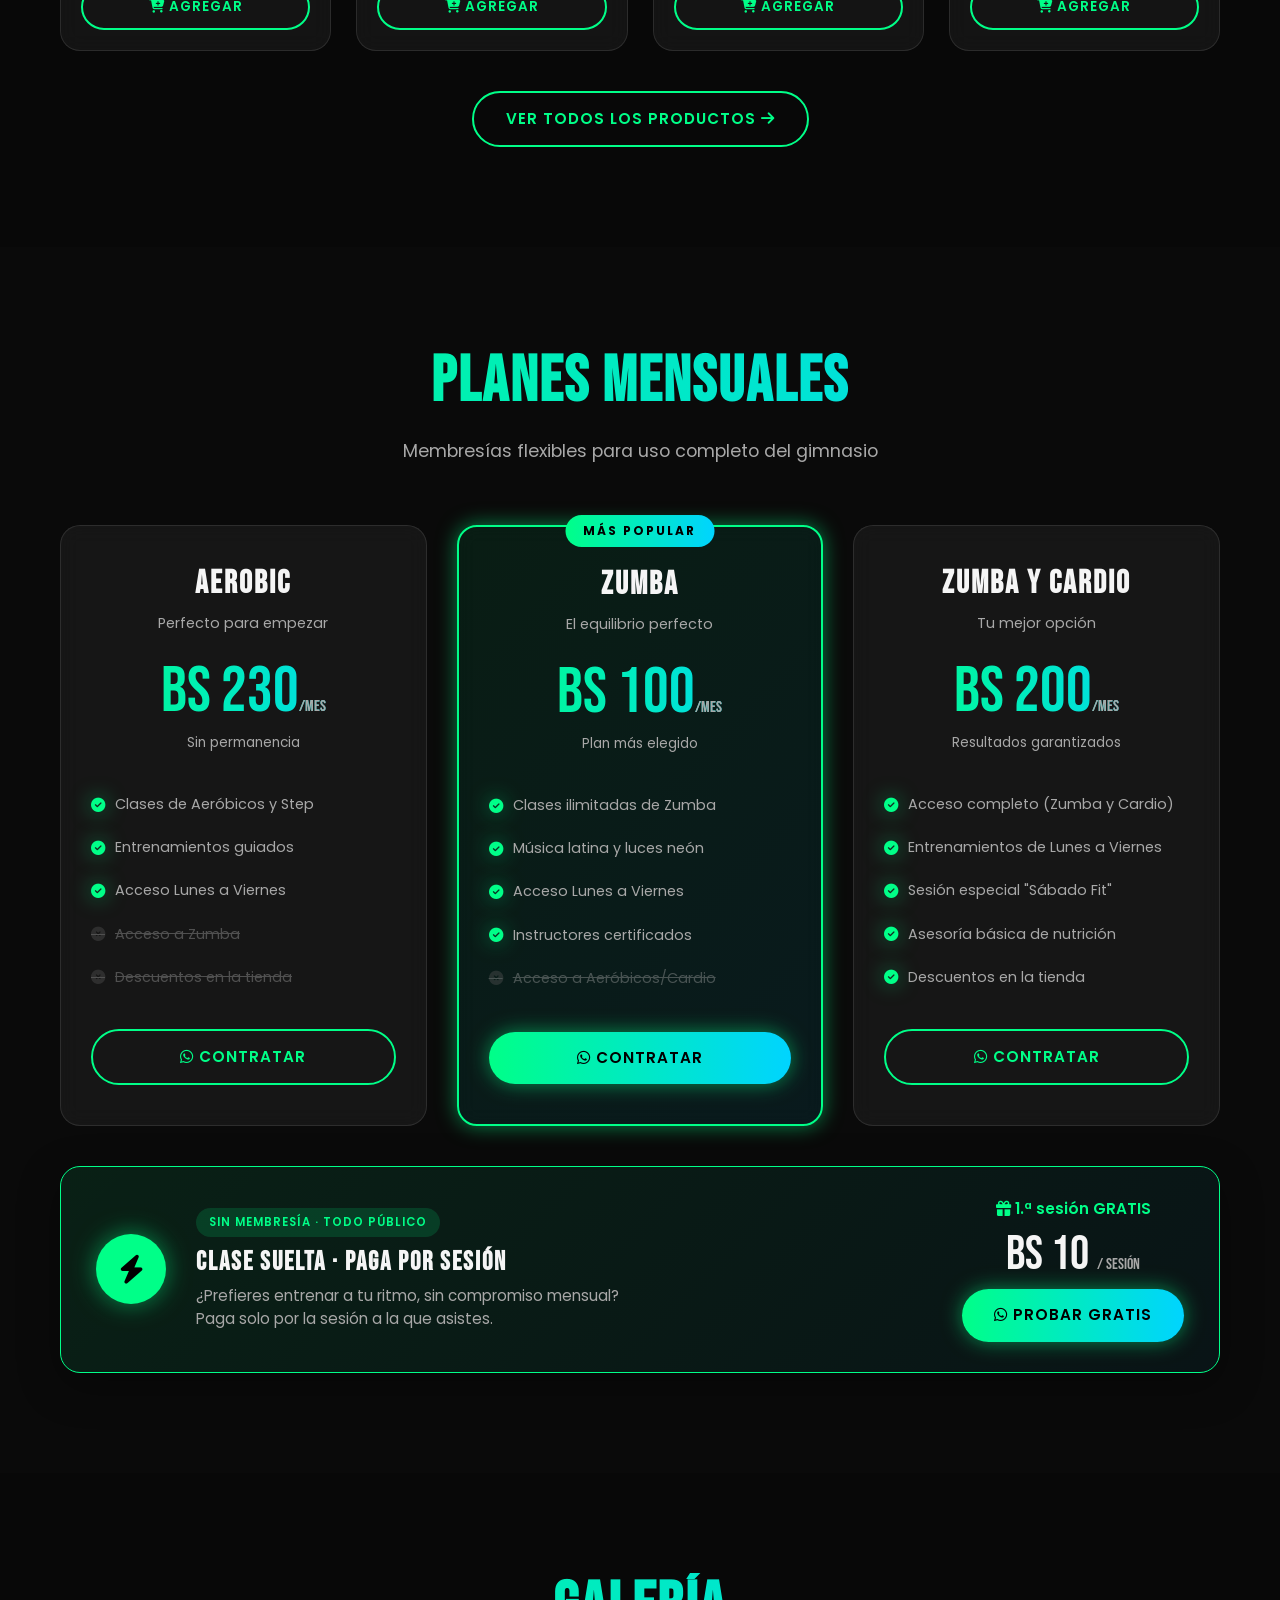
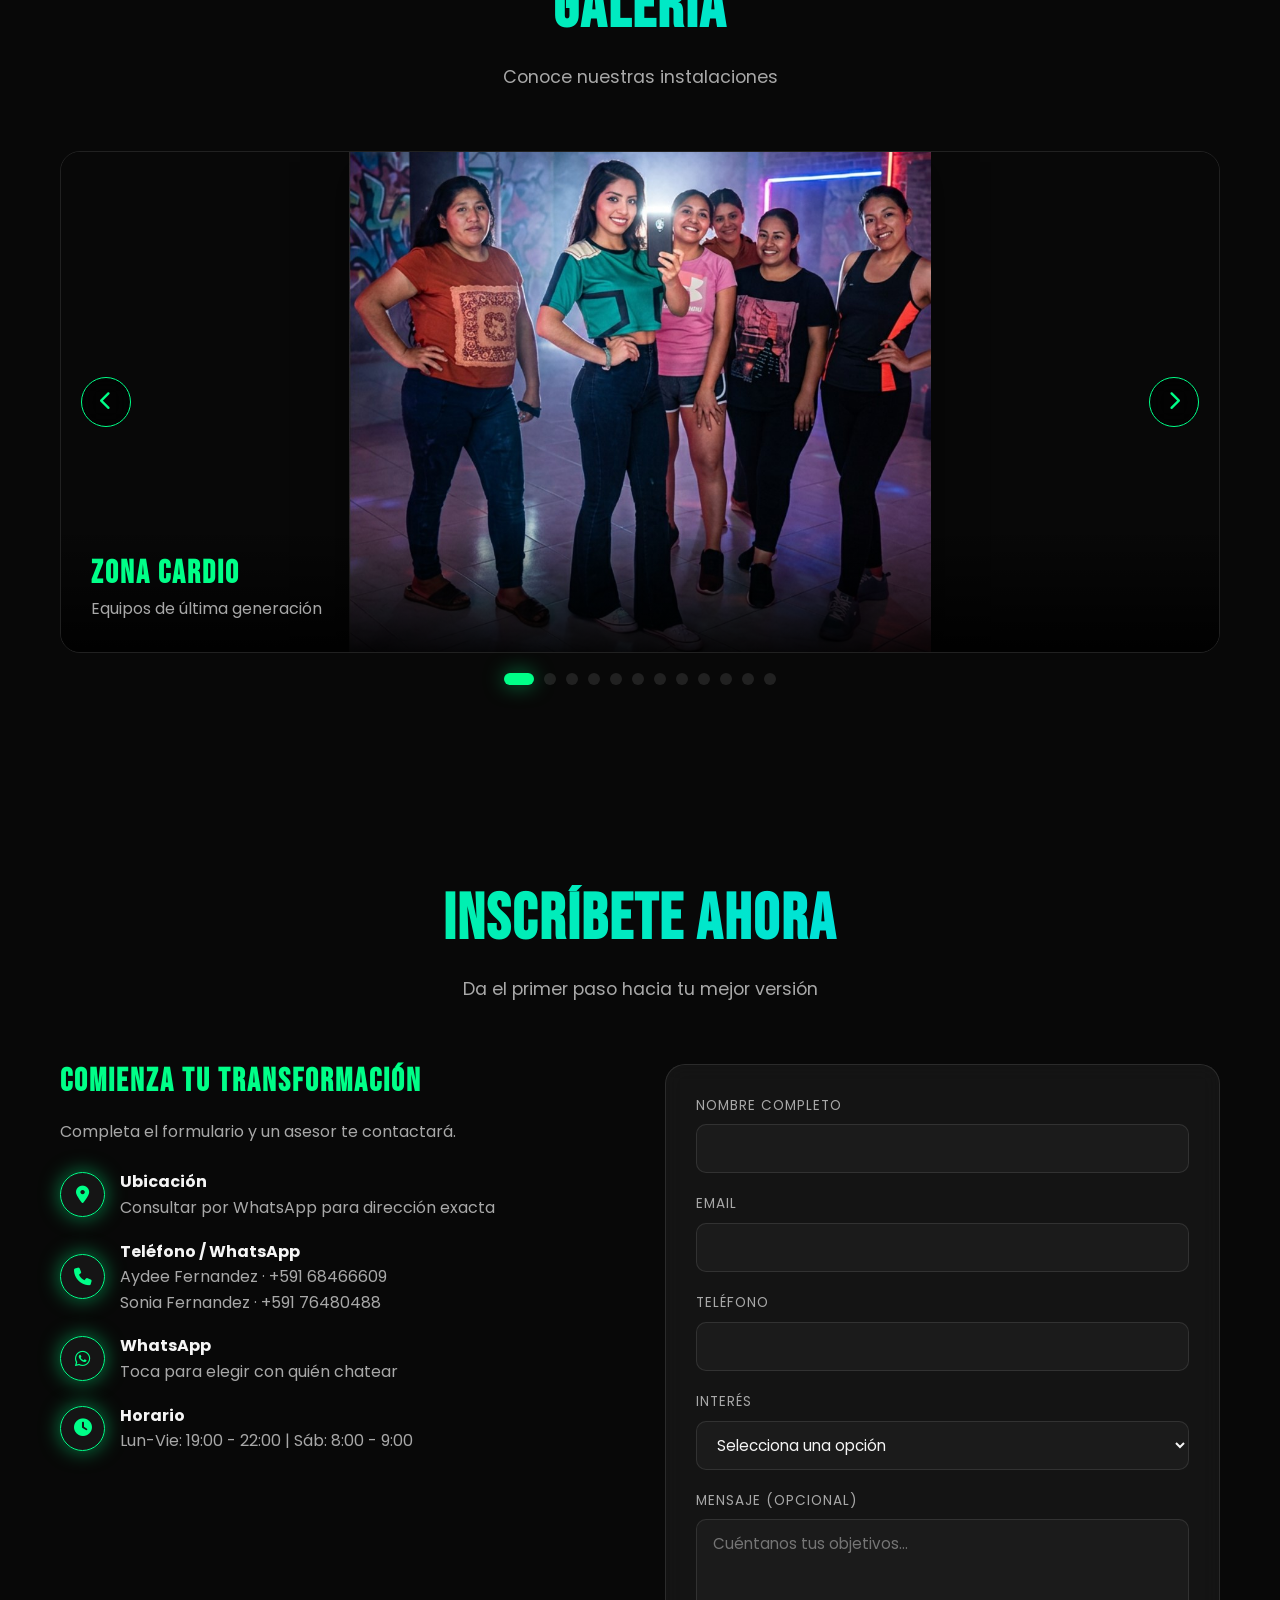
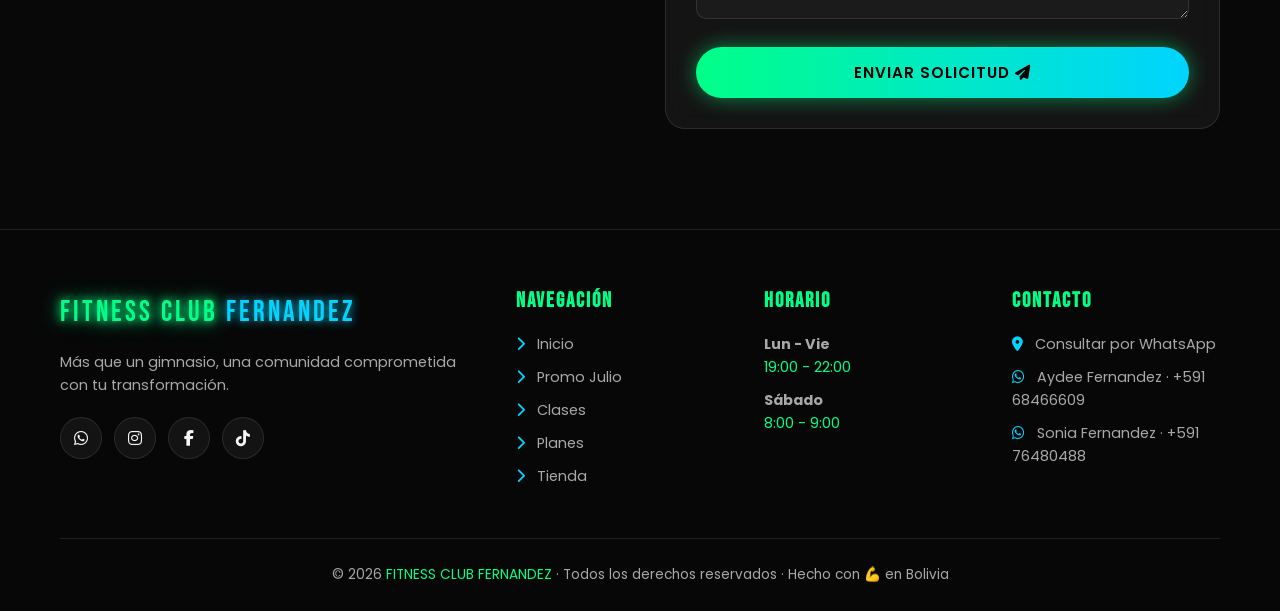
==== commit 6793b3c7: "1 antigravity" ====
--- a/index.html
+++ b/index.html
@@ -38,17 +38,15 @@
         <li><a href="#promociones" style="color:var(--neon-pink)">🔥 Promo Julio</a></li>
         <li><a href="#clases">Clases</a></li>
         <li><a href="#horario">Horario</a></li>
-        <!-- TIENDA OCULTA (reactivar más adelante): <li><a href="tienda.html">Tienda</a></li> -->
+        <li><a href="tienda.html">Tienda</a></li>
         <li><a href="#planes">Planes</a></li>
         <li><a href="#contacto">Contacto</a></li>
       </ul>
       <div class="nav-right">
-        <!-- CARRITO OCULTO (reactivar con la tienda):
         <div class="cart-icon" id="cartIcon" role="button" aria-label="Carrito">
           <i class="fas fa-shopping-cart"></i>
           <span class="cart-badge" id="cartBadge">0</span>
         </div>
-        -->
         <a href="#promociones" class="nav-cta">Únete Ahora</a>
         <i class="fas fa-bars menu-toggle" id="menuToggle" role="button" aria-label="Menú"></i>
       </div>
@@ -335,7 +333,6 @@
     </div>
   </section>
 
-  <!-- TIENDA OCULTA — reactivar más adelante (quitar los comentarios de este bloque)
   <section class="section section-alt" id="tienda">
     <div class="container">
       <h2 class="section-title reveal">Tienda Herbalife & Nutrición</h2>
@@ -346,7 +343,6 @@
       </div>
     </div>
   </section>
-  -->
 
   <!-- PLANES -->
   <section class="section" id="planes">
@@ -360,11 +356,11 @@
           <div class="plan-price">Bs 230<small>/mes</small></div>
           <p class="plan-period">Sin permanencia</p>
           <ul class="plan-features">
-            <li><i class="fas fa-check-circle"></i> *</li>
-            <li><i class="fas fa-check-circle"></i> *</li>
-            <li><i class="fas fa-check-circle"></i> *</li>
-            <li class="disabled"><i class="fas fa-times-circle"></i> *</li>
-            <li class="disabled"><i class="fas fa-times-circle"></i> *</li>
+            <li><i class="fas fa-check-circle"></i> Clases de Aeróbicos y Step</li>
+            <li><i class="fas fa-check-circle"></i> Entrenamientos guiados</li>
+            <li><i class="fas fa-check-circle"></i> Acceso Lunes a Viernes</li>
+            <li class="disabled"><i class="fas fa-times-circle"></i> Acceso a Zumba</li>
+            <li class="disabled"><i class="fas fa-times-circle"></i> Descuentos en la tienda</li>
           </ul>
           <a href="https://wa.me/59168466609?text=Hola,%20quiero%20contratar%20el%20*Plan%20AEROBIC*%20(Bs%20230/mes)" target="_blank" rel="noopener" class="btn btn-outline"><i class="fab fa-whatsapp"></i> Contratar</a>
         </div>
@@ -375,11 +371,11 @@
           <div class="plan-price">Bs 100<small>/mes</small></div>
           <p class="plan-period">Plan más elegido</p>
           <ul class="plan-features">
-            <li><i class="fas fa-check-circle"></i> *</li>
-            <li><i class="fas fa-check-circle"></i> *</li>
-            <li><i class="fas fa-check-circle"></i> *</li>
-            <li><i class="fas fa-check-circle"></i> *</li>
-            <li><i class="fas fa-check-circle"></i> *</li>
+            <li><i class="fas fa-check-circle"></i> Clases ilimitadas de Zumba</li>
+            <li><i class="fas fa-check-circle"></i> Música latina y luces neón</li>
+            <li><i class="fas fa-check-circle"></i> Acceso Lunes a Viernes</li>
+            <li><i class="fas fa-check-circle"></i> Instructores certificados</li>
+            <li class="disabled"><i class="fas fa-times-circle"></i> Acceso a Aeróbicos/Cardio</li>
           </ul>
           <a href="https://wa.me/59168466609?text=Hola,%20quiero%20contratar%20el%20*Plan%20ZUMBA*%20(Bs%20100/mes)" target="_blank" rel="noopener" class="btn btn-primary"><i class="fab fa-whatsapp"></i> Contratar</a>
         </div>
@@ -389,11 +385,11 @@
           <div class="plan-price">Bs 200<small>/mes</small></div>
           <p class="plan-period">Resultados garantizados</p>
           <ul class="plan-features">
-            <li><i class="fas fa-check-circle"></i> *</li>
-            <li><i class="fas fa-check-circle"></i> *</li>
-            <li><i class="fas fa-check-circle"></i> *</li>
-            <li><i class="fas fa-check-circle"></i> *</li>
-            <li><i class="fas fa-check-circle"></i> *</li>
+            <li><i class="fas fa-check-circle"></i> Acceso completo (Zumba y Cardio)</li>
+            <li><i class="fas fa-check-circle"></i> Entrenamientos de Lunes a Viernes</li>
+            <li><i class="fas fa-check-circle"></i> Sesión especial "Sábado Fit"</li>
+            <li><i class="fas fa-check-circle"></i> Asesoría básica de nutrición</li>
+            <li><i class="fas fa-check-circle"></i> Descuentos en la tienda</li>
           </ul>
           <a href="https://wa.me/59168466609?text=Hola,%20quiero%20contratar%20el%20*Plan%20ZUMBA%20Y%20CARDIO*%20(Bs%20200/mes)" target="_blank" rel="noopener" class="btn btn-outline"><i class="fab fa-whatsapp"></i> Contratar</a>
         </div>
@@ -518,7 +514,7 @@
             <li><a href="#promociones"><i class="fas fa-chevron-right"></i> Promo Julio</a></li>
             <li><a href="#clases"><i class="fas fa-chevron-right"></i> Clases</a></li>
             <li><a href="#planes"><i class="fas fa-chevron-right"></i> Planes</a></li>
-            <!-- TIENDA OCULTA: <li><a href="tienda.html"><i class="fas fa-chevron-right"></i> Tienda</a></li> -->
+            <li><a href="tienda.html"><i class="fas fa-chevron-right"></i> Tienda</a></li>
           </ul>
         </div>
         <div class="footer-col">
